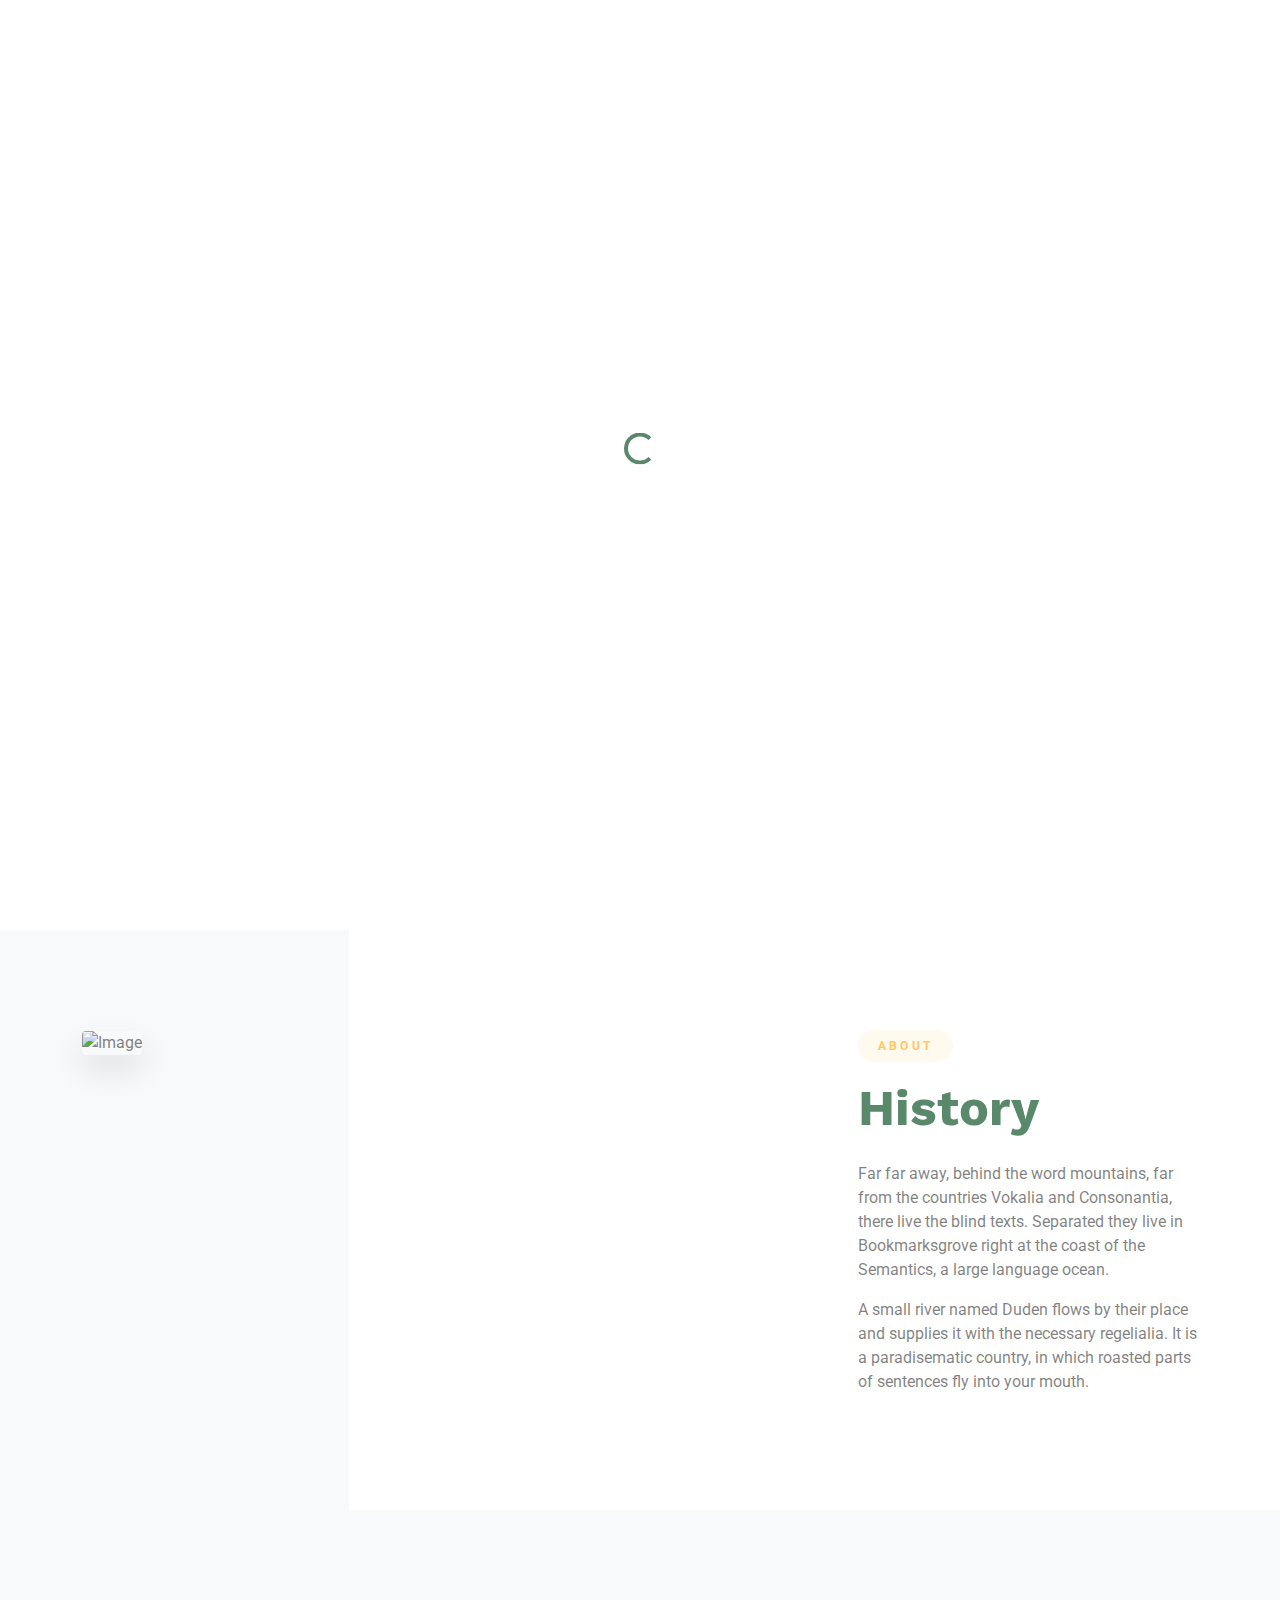
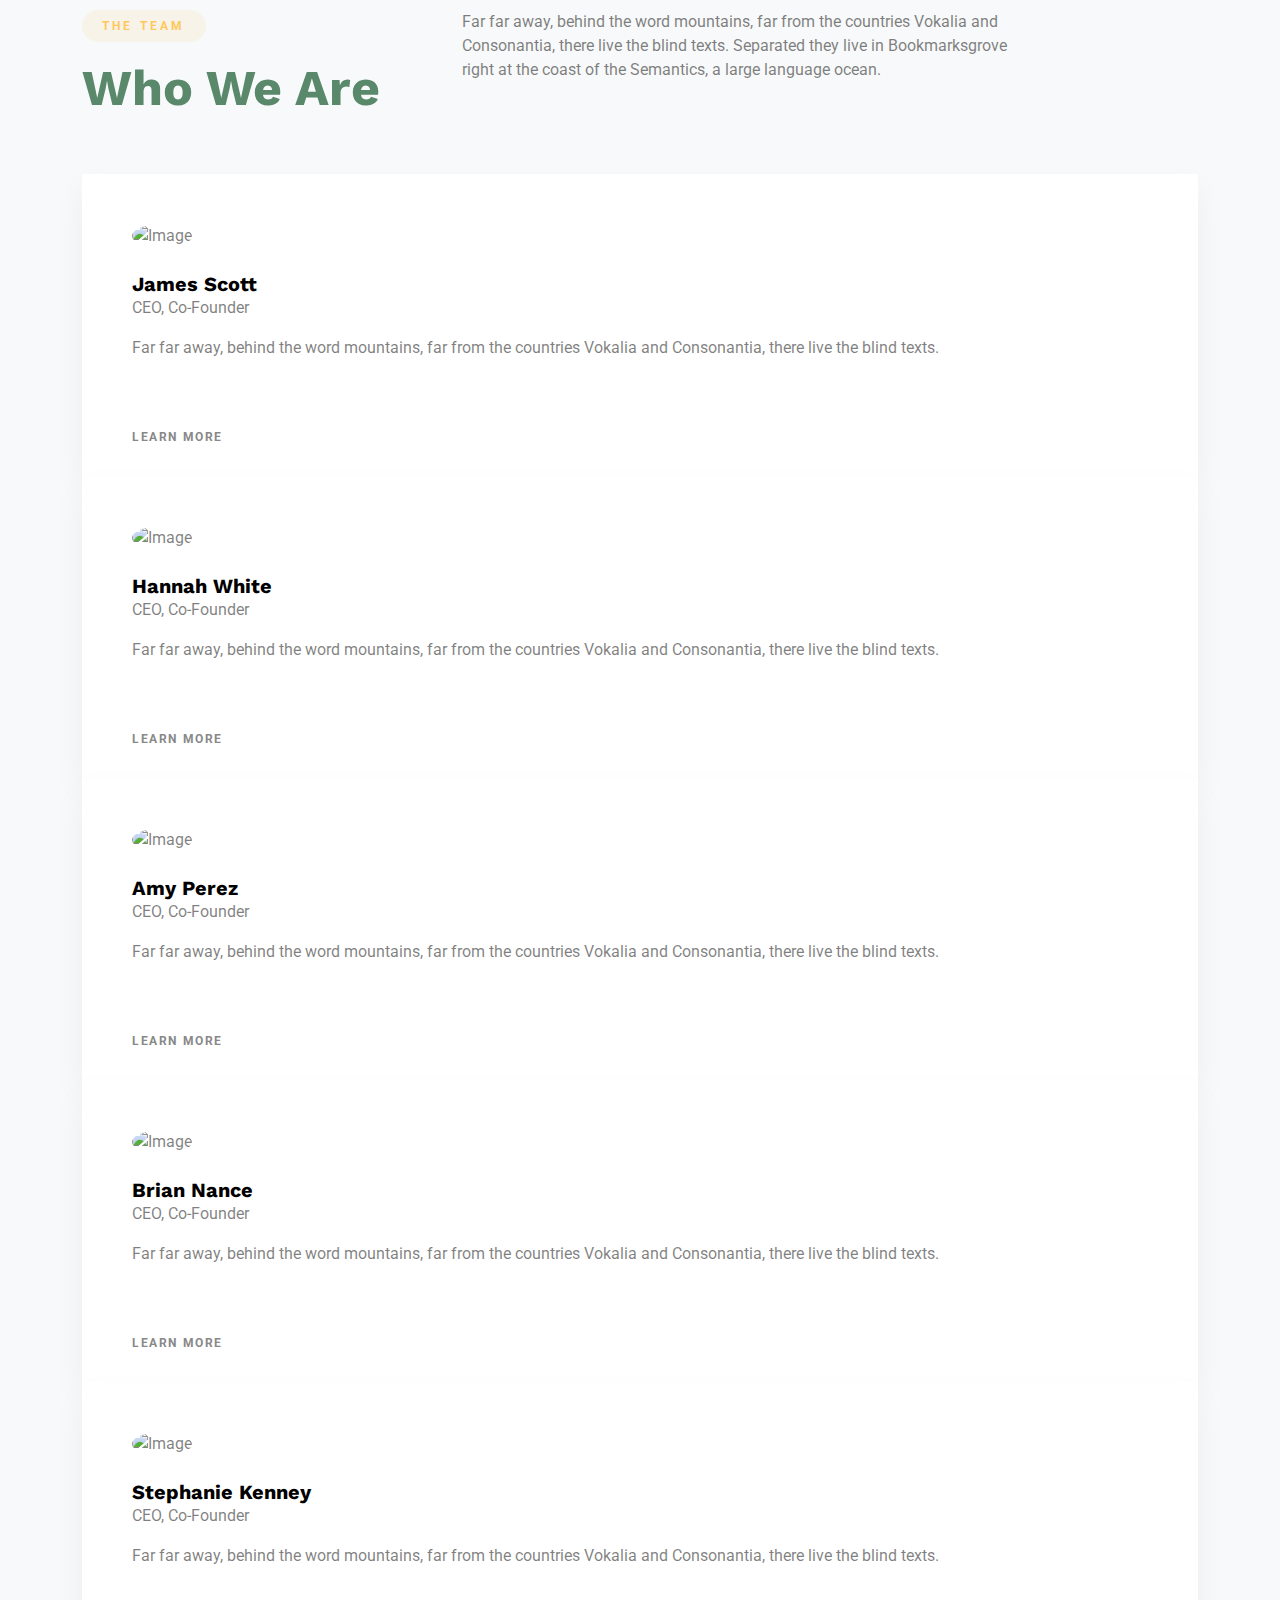
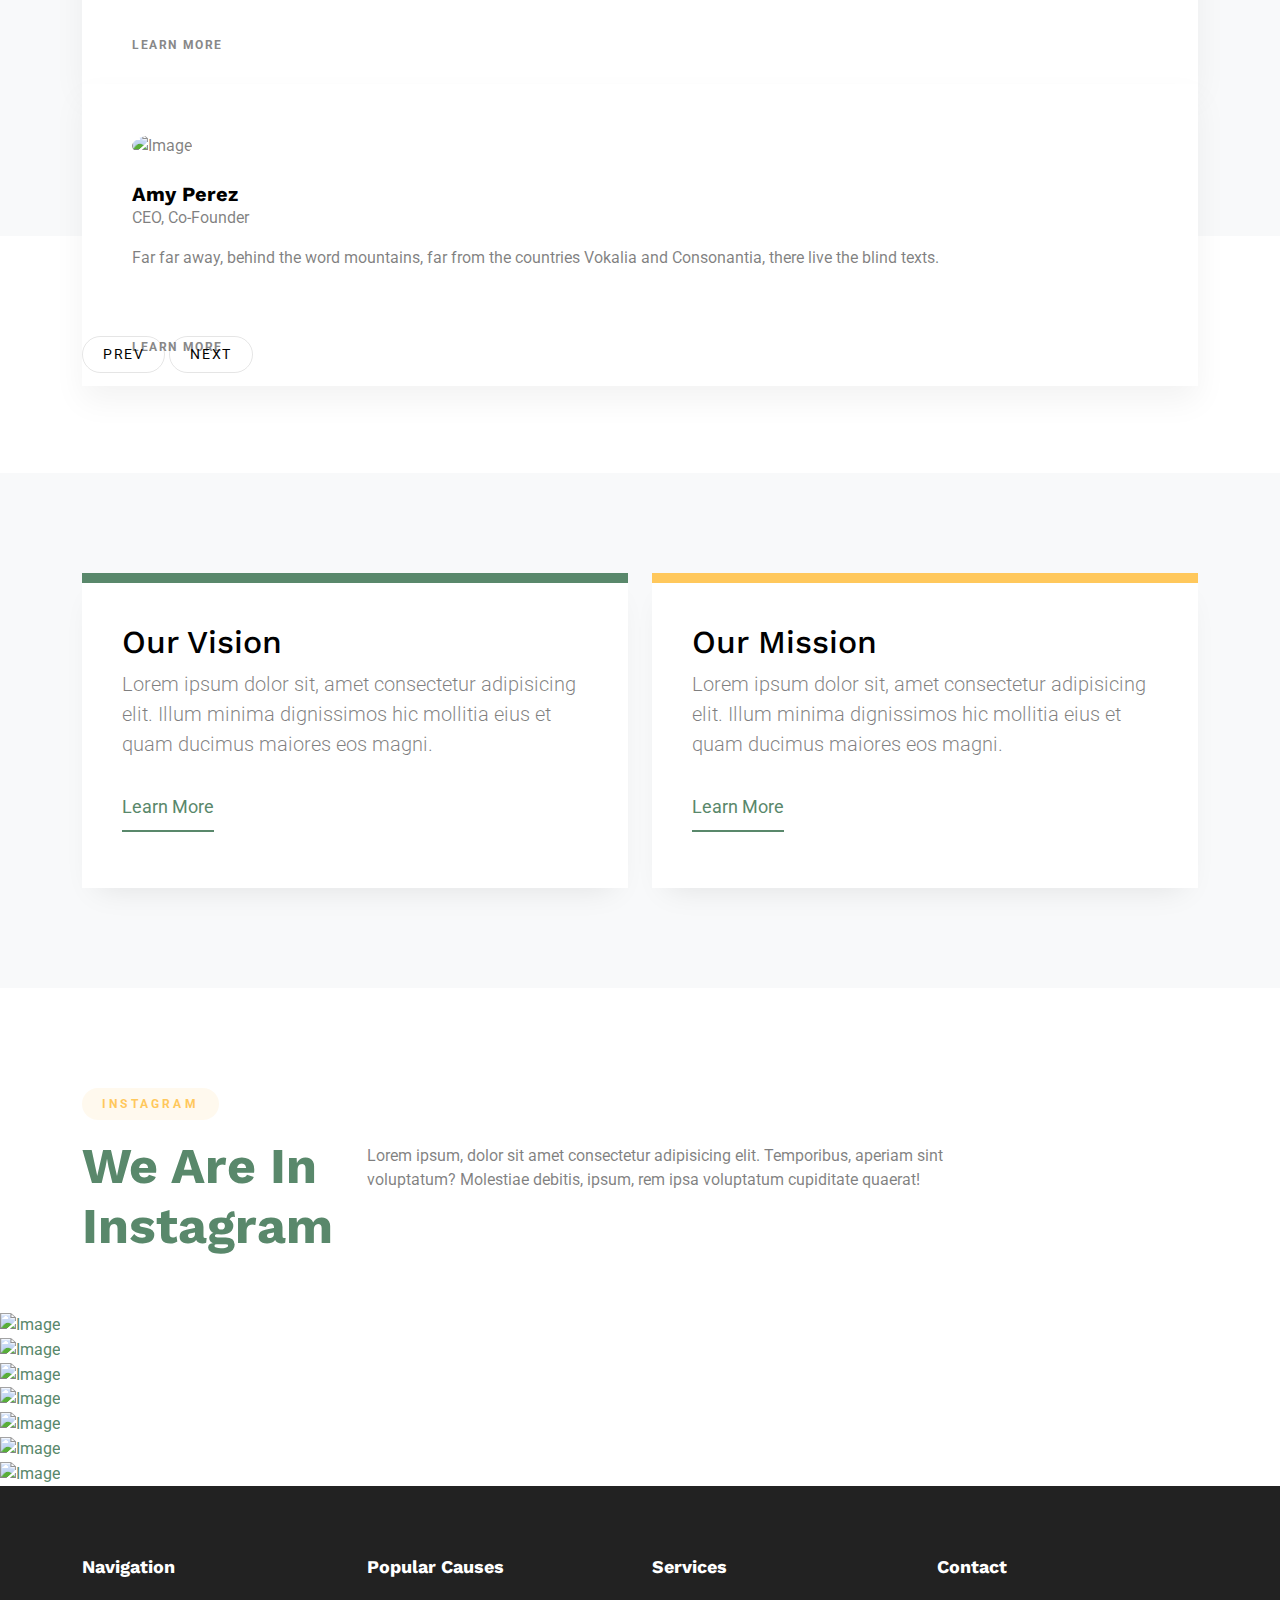
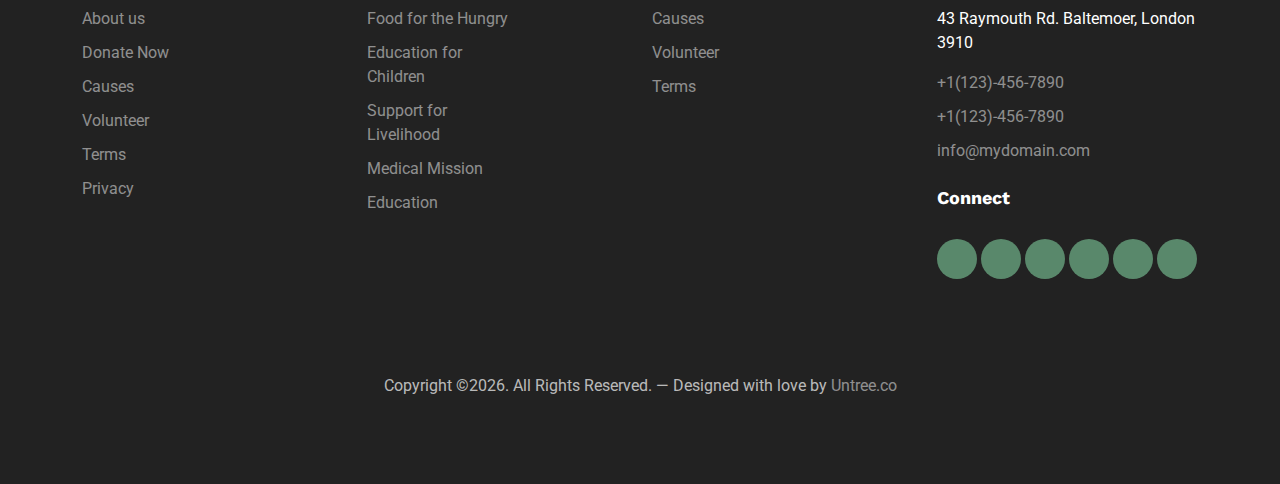
==== about.html @ fd879438 "updataed" ====
<!-- /*
* Template Name: Volunteer
* Template Author: Untree.co
* Tempalte URI: https://untree.co/
* License: https://creativecommons.org/licenses/by/3.0/
*/ -->
<!doctype html>
<html lang="en">
<head>
	<!-- Required meta tags -->
	<meta charset="utf-8">
	<meta name="viewport" content="width=device-width, initial-scale=1">
	<meta name="author" content="Untree.co">
	<link rel="shortcut icon" href="favicon.png">

	<meta name="description" content="" />
	<meta name="keywords" content="" />
	
	<link rel="preconnect" href="https://fonts.gstatic.com">
	<link href="https://fonts.googleapis.com/css2?family=Roboto&family=Work+Sans:wght@400;700&display=swap" rel="stylesheet">


	<link rel="stylesheet" href="fonts/icomoon/style.css">
	<link rel="stylesheet" href="fonts/flaticon/font/flaticon.css">

	<link rel="stylesheet" href="css/tiny-slider.css">
	<link rel="stylesheet" href="css/aos.css">
	<link rel="stylesheet" href="css/flatpickr.min.css">
	<link rel="stylesheet" href="css/glightbox.min.css">
	<link rel="stylesheet" href="css/style.css">

	<title>Volunteer Management</title>
</head>
<body>

	<div class="site-mobile-menu site-navbar-target">
		<div class="site-mobile-menu-header">
			<div class="site-mobile-menu-close">
				<span class="icofont-close js-menu-toggle"></span>
			</div>
		</div>
		<div class="site-mobile-menu-body"></div>
	</div>

	<nav class="site-nav">
		<div class="container">
			<div class="menu-bg-wrap">
				<div class="site-navigation">
					<div class="row g-0 align-items-center">
						<div class="col-2">
							<a href="index.html" class="logo m-0 float-start text-white">Volunteer</a>
						</div>
						<div class="col-8 text-center">
							<ul class="js-clone-nav d-none d-lg-inline-block text-start site-menu mx-auto">
								<li><a href="index.html">Home</a></li>
								<li class="active" ><a href="about.html">About</a></li>
								<li><a href="news.html">News</a></li>
								<li><a href="contact.html">Contact</a></li>
							</ul>
						</div>
						<div class="col-2 text-end">
							<a href="#" class="burger ms-auto float-end site-menu-toggle js-menu-toggle d-inline-block d-lg-none light">
								<span></span>
							</a>

							<a href="#" class="call-us d-flex align-items-center">
								<span class="icon-phone"></span>
								<span>123-489-9381</span>
							</a>
						</div>
					</div>

				</div>
			</div>
		</div>
	</nav>

	<div class="hero overlay" style="background-image: url('images/img_v_8-min.jpg')">
		<div class="container">
			<div class="row align-items-center justify-content-center">
				<div class="col-lg-6 text-center">
					<h1 class="heading text-white mb-2" data-aos="fade-up">About Us</h1>
					<p data-aos="fade-up" class=" mb-5 text-white lead text-white-50">Lorem ipsum dolor sit, amet consectetur adipisicing elit. Illum minima dignissimos hic mollitia eius et quam ducimus maiores eos magni.</p>
					<p data-aos="fade-up"  data-aos-delay="100">
						<a href="#" class="btn btn-primary me-4">Donate Now</a> 
					</p>		
					
				</div>

				
			</div>
		</div>
	</div>

	<div class="section sec-about">
		<div class="container">
			<div class="row g-5 justify-content-between">
				<div class="col-lg-6 has-bg" data-aos="fade-right">
					<img src="images/hero_2.jpg" alt="Image" class="img-fluid img-box-shadow rounded">
				</div>
				<div class="col-lg-4 align-self-center" data-aos="fade-left" data-aos-delay="100">
					<span class="subheading mb-3">About</span>
					<h2 class="heading mb-4">History</h2>
					<p>Far far away, behind the word mountains, far from the countries Vokalia and Consonantia, there live the blind texts. Separated they live in Bookmarksgrove right at the coast of the Semantics, a large language ocean.</p>
					<p>
					A small river named Duden flows by their place and supplies it with the necessary regelialia. It is a paradisematic country, in which roasted parts of sentences fly into your mouth.</p>
				</div>
			</div>
		</div>
	</div>

	
	<div class="section sec-features bg-light">
		<div class="container">
			<div class="row mb-5">
				<div class="col-lg-4" data-aos="fade-up">
					<span class="subheading mb-3">The Team</span>
					<h2 class="heading">Who We Are</h2>
				</div>
				<div class="col-lg-6 text-start" data-aos="fade-up" data-aos-delay="100">
					<p>Far far away, behind the word mountains, far from the countries Vokalia and Consonantia, there live the blind texts. Separated they live in Bookmarksgrove right at the coast of the Semantics, a large language ocean.</p>
				</div>
			</div>
		</div>

		<div class="container">

			<div class="features-slider-wrap" data-aos="fade-up" data-aos-delay="100">
				<div class="features-slider" id="features-slider">

					<div class="item">

						<div class="feature bg-color-1">
							<img src="images/person_1.jpg" alt="Image" class="img-fluid w-50 rounded-circle mb-4">

							<h3 class="mb-0">James Scott</h3>
							<span class="text-black-50 mb-3 d-block">CEO, Co-Founder</span>
							<p class="text-black-50">Far far away, behind the word mountains, far from the countries Vokalia and Consonantia, there live the blind texts.</p>

							<a href="#" class="more d-block">Learn More</a>
						</div>

					</div>

					<div class="item">

						<div class="feature bg-color-2">
							<img src="images/person_2.jpg" alt="Image" class="img-fluid w-50 rounded-circle mb-4">

							<h3 class="mb-0">Hannah White</h3>
							<span class="text-black-50 mb-3 d-block">CEO, Co-Founder</span>
							<p class="text-black-50">Far far away, behind the word mountains, far from the countries Vokalia and Consonantia, there live the blind texts.</p>

							<a href="#" class="more d-block">Learn More</a>
						</div>

					</div>

					<div class="item">

						<div class="feature bg-color-3">
							<img src="images/person_3.jpg" alt="Image" class="img-fluid w-50 rounded-circle mb-4">

							<h3 class="mb-0">Amy Perez</h3>
							<span class="text-black-50 mb-3 d-block">CEO, Co-Founder</span>
							<p class="text-black-50">Far far away, behind the word mountains, far from the countries Vokalia and Consonantia, there live the blind texts.</p>

							<a href="#" class="more d-block">Learn More</a>
						</div>

					</div>

					<div class="item">

						<div class="feature bg-color-4">
							<img src="images/person_4.jpg" alt="Image" class="img-fluid w-50 rounded-circle mb-4">

							<h3 class="mb-0">Brian Nance</h3>
							<span class="text-black-50 mb-3 d-block">CEO, Co-Founder</span>
							<p class="text-black-50">Far far away, behind the word mountains, far from the countries Vokalia and Consonantia, there live the blind texts.</p>

							<a href="#" class="more d-block">Learn More</a>
						</div>

					</div>

					<div class="item">

						<div class="feature bg-color-5">
							<img src="images/person_2.jpg" alt="Image" class="img-fluid w-50 rounded-circle mb-4">

							<h3 class="mb-0">Stephanie Kenney</h3>
							<span class="text-black-50 mb-3 d-block">CEO, Co-Founder</span>
							<p class="text-black-50">Far far away, behind the word mountains, far from the countries Vokalia and Consonantia, there live the blind texts.</p>

							<a href="#" class="more d-block">Learn More</a>
						</div>

					</div>

					<div class="item">

						<div class="feature bg-color-6">
							<img src="images/person_3.jpg" alt="Image" class="img-fluid w-50 rounded-circle mb-4">

							<h3 class="mb-0">Amy Perez</h3>
							<span class="text-black-50 mb-3 d-block">CEO, Co-Founder</span>
							<p class="text-black-50">Far far away, behind the word mountains, far from the countries Vokalia and Consonantia, there live the blind texts.</p>

							<a href="#" class="more d-block">Learn More</a>
						</div>

					</div>

				</div>
			</div>
		</div>

	</div>

	<div class="section ">
		<div class="container">
			<div class="row">
				<div class="col-lg-7" data-aos="fade-up" data-aos-delay="100">
					<div id="features-slider-nav">
						<button class="btn btn-primary" class="prev" data-controls="prev">Prev</button>
						<button class="btn btn-primary" class="next" data-controls="next">Next</button>
					</div>
				</div>
			</div>
		</div>
	</div>

	<div class="section bg-light">
		<div class="container">
			<div class="row">
				<div class="col-lg-6" data-aos="fade-up">
					<div class="vision">
						<h2>Our Vision</h2>
						<p class="mb-4 lead">Lorem ipsum dolor sit, amet consectetur adipisicing elit. Illum minima dignissimos hic mollitia eius et quam ducimus maiores eos magni.</p>
						<p><a href="#" class="link-underline">Learn More</a></p>
					</div>
				</div>
				<div class="col-lg-6" data-aos="fade-up" data-aos-delay="100">
					<div class="mission">
						<h2>Our Mission</h2>
						<p class="mb-4 lead">Lorem ipsum dolor sit, amet consectetur adipisicing elit. Illum minima dignissimos hic mollitia eius et quam ducimus maiores eos magni.</p>
						<p><a href="#" class="link-underline">Learn More</a></p>
					</div>
				</div>
			</div>		
		</div>		
	</div>


	<div class="section sec-instagram pb-0">
		<div class="container mb-5">
			<div class="row align-items-center">
				<div class="col-lg-3" data-aos="fade-up">
					<span class="subheading mb-3">Instagram</span>
					<h2 class="heading">We Are In Instagram</h2>
				</div>
				<div class="col-lg-7" data-aos="fade-up" data-aos-delay="100">
					<p>
					Lorem ipsum, dolor sit amet consectetur adipisicing elit. Temporibus, aperiam sint voluptatum? Molestiae debitis, ipsum, rem ipsa voluptatum cupiditate quaerat!</p>
				</div>
			</div>
		</div>

		<div class="instagram-slider-wrap" data-aos="fade-up" data-aos-delay="200">
			<div class="instagram-slider" id="instagram-slider">

				<div class="item">
					<a class="instagram-item">
						<span class="icon-instagram"></span>
						<img src="images/img_v_8-min.jpg" alt="Image" class="img-fluid">		
					</a>
				</div>

				<div class="item">
					<a class="instagram-item">
						<span class="icon-instagram"></span>
						<img src="images/img_v_2-min.jpg" alt="Image" class="img-fluid">		
					</a>
				</div>

				<div class="item">
					<a class="instagram-item">
						<span class="icon-instagram"></span>
						<img src="images/img_v_3-min.jpg" alt="Image" class="img-fluid">		
					</a>
				</div>

				<div class="item">
					<a class="instagram-item">
						<span class="icon-instagram"></span>
						<img src="images/img_v_4-min.jpg" alt="Image" class="img-fluid">		
					</a>
				</div>

				<div class="item">
					<a class="instagram-item">
						<span class="icon-instagram"></span>
						<img src="images/img_v_5-min.jpg" alt="Image" class="img-fluid">		
					</a>
				</div>

				<div class="item">
					<a class="instagram-item">
						<span class="icon-instagram"></span>
						<img src="images/img_v_6-min.jpg" alt="Image" class="img-fluid">		
					</a>
				</div>

				<div class="item">
					<a class="instagram-item">
						<span class="icon-instagram"></span>
						<img src="images/img_v_7-min.jpg" alt="Image" class="img-fluid">		
					</a>
				</div>


			</div>
		</div>

	</div>

	<div class="site-footer">
		<div class="container">

			<div class="row">
				<div class="col-6 col-sm-6 col-md-6 col-lg-3">
					<div class="widget">
						<h3>Navigation</h3>
						<ul class="list-unstyled float-left links">
							<li><a href="#">About us</a></li>
							<li><a href="#">Donate Now</a></li>
							<li><a href="#">Causes</a></li>
							<li><a href="#">Volunteer</a></li>
							<li><a href="#">Terms</a></li>
							<li><a href="#">Privacy</a></li>
						</ul>
					</div> <!-- /.widget -->
				</div> <!-- /.col-lg-3 -->

				<div class="col-6 col-sm-6 col-md-6 col-lg-3">
					<div class="widget">
						<h3>Popular Causes</h3>
						<ul class="list-unstyled float-left links">
							<li><a href="#">Food for the Hungry</a></li>
							<li><a href="#">Education for Children</a></li>
							<li><a href="#">Support for Livelihood</a></li>
							<li><a href="#">Medical Mission</a></li>
							<li><a href="#">Education</a></li>
						</ul>
					</div> <!-- /.widget -->
				</div> <!-- /.col-lg-3 -->

				<div class="col-6 col-sm-6 col-md-6 col-lg-3">
					<div class="widget">
						<h3>Services</h3>
						<ul class="list-unstyled float-left links">
							<li><a href="#">Causes</a></li>
							<li><a href="#">Volunteer</a></li>
							<li><a href="#">Terms</a></li>
						</ul>
					</div> <!-- /.widget -->
				</div> <!-- /.col-lg-3 -->


				<div class="col-6 col-sm-6 col-md-6 col-lg-3">
					<div class="widget">
						<h3>Contact</h3>
						<address>43 Raymouth Rd. Baltemoer, London 3910</address>
						<ul class="list-unstyled links mb-4">
							<li><a href="tel://11234567890">+1(123)-456-7890</a></li>
							<li><a href="tel://11234567890">+1(123)-456-7890</a></li>
							<li><a href="mailto:info@mydomain.com">info@mydomain.com</a></li>
						</ul>

						<h3>Connect</h3>
						<ul class="list-unstyled social">
							<li><a href="#"><span class="icon-instagram"></span></a></li>
							<li><a href="#"><span class="icon-twitter"></span></a></li>
							<li><a href="#"><span class="icon-facebook"></span></a></li>
							<li><a href="#"><span class="icon-linkedin"></span></a></li>
							<li><a href="#"><span class="icon-pinterest"></span></a></li>
							<li><a href="#"><span class="icon-dribbble"></span></a></li>
						</ul>

					</div> <!-- /.widget -->
				</div> <!-- /.col-lg-3 -->

			</div> <!-- /.row -->


			<div class="row mt-5">
				<div class="col-12 text-center">
					<p class="copyright">Copyright &copy;<script>document.write(new Date().getFullYear());</script>. All Rights Reserved. &mdash; Designed with love by <a href="https://untree.co">Untree.co</a> <!-- License information: https://untree.co/license/ -->
					</p>
				</div>
			</div>
		</div> <!-- /.container -->
	</div> <!-- /.site-footer -->


	<!-- Preloader -->
	<div id="overlayer"></div>
	<div class="loader">
		<div class="spinner-border text-primary" role="status">
			<span class="visually-hidden">Loading...</span>
		</div>
	</div>

	<script src="js/bootstrap.bundle.min.js"></script>
	<script src="js/tiny-slider.js"></script>

	<script src="js/flatpickr.min.js"></script>
	<script src="js/glightbox.min.js"></script>


	<script src="js/aos.js"></script>
	<script src="js/navbar.js"></script>
	<script src="js/counter.js"></script>
	<script src="js/custom.js"></script>
</body>
</html>
---- css/style.css ----
/*
* Template Name: Volunteer
* Template Author: Untree.co
* Template License: https://creativecommons.org/licenses/by/3.0/
* Author URI: https://untree.co/

* Twitter: https://twitter.com/Untree_co
* Facebook: https://web.facebook.com/Untree.co/
*/
/*!
 * Bootstrap v5.0.0-beta1 (https://getbootstrap.com/)
 * Copyright 2011-2020 The Bootstrap Authors
 * Copyright 2011-2020 Twitter, Inc.
 * Licensed under MIT (https://github.com/twbs/bootstrap/blob/main/LICENSE)
 */
:root {
  --bs-blue: #0d6efd;
  --bs-indigo: #6610f2;
  --bs-purple: #6f42c1;
  --bs-pink: #d63384;
  --bs-red: #dc3545;
  --bs-orange: #fd7e14;
  --bs-yellow: #ffc107;
  --bs-green: #198754;
  --bs-teal: #20c997;
  --bs-cyan: #0dcaf0;
  --bs-white: #fff;
  --bs-gray: #6c757d;
  --bs-gray-dark: #343a40;
  --bs-primary: #59886b;
  --bs-secondary: #ffc85c;
  --bs-success: #198754;
  --bs-info: #0dcaf0;
  --bs-warning: #ffc107;
  --bs-danger: #dc3545;
  --bs-light: #f8f9fa;
  --bs-dark: #212529;
  --bs-font-sans-serif: "Roboto", sans-serif;
  --bs-font-monospace: SFMono-Regular, Menlo, Monaco, Consolas, "Liberation Mono", "Courier New", monospace;
  --bs-gradient: linear-gradient(180deg, rgba(255, 255, 255, 0.15), rgba(255, 255, 255, 0)); }

*,
*::before,
*::after {
  -webkit-box-sizing: border-box;
  box-sizing: border-box; }

@media (prefers-reduced-motion: no-preference) {
  :root {
    scroll-behavior: smooth; } }

body {
  margin: 0;
  font-family: var(--bs-font-sans-serif);
  font-size: 1rem;
  font-weight: 400;
  line-height: 1.5;
  color: #212529;
  background-color: #fff;
  -webkit-text-size-adjust: 100%;
  -webkit-tap-highlight-color: rgba(0, 0, 0, 0); }

[tabindex="-1"]:focus:not(:focus-visible) {
  outline: 0 !important; }

hr {
  margin: 1rem 0;
  color: inherit;
  background-color: currentColor;
  border: 0;
  opacity: 0.25; }

hr:not([size]) {
  height: 1px; }

h1, .h1, h2, .h2, h3, .h3, h4, .h4, h5, .h5, h6, .h6 {
  margin-top: 0;
  margin-bottom: 0.5rem;
  font-weight: 500;
  line-height: 1.2; }

h1, .h1 {
  font-size: calc(1.375rem + 1.5vw); }
  @media (min-width: 1200px) {
    h1, .h1 {
      font-size: 2.5rem; } }

h2, .h2 {
  font-size: calc(1.325rem + 0.9vw); }
  @media (min-width: 1200px) {
    h2, .h2 {
      font-size: 2rem; } }

h3, .h3 {
  font-size: calc(1.3rem + 0.6vw); }
  @media (min-width: 1200px) {
    h3, .h3 {
      font-size: 1.75rem; } }

h4, .h4 {
  font-size: calc(1.275rem + 0.3vw); }
  @media (min-width: 1200px) {
    h4, .h4 {
      font-size: 1.5rem; } }

h5, .h5 {
  font-size: 1.25rem; }

h6, .h6 {
  font-size: 1rem; }

p {
  margin-top: 0;
  margin-bottom: 1rem; }

abbr[title],
abbr[data-bs-original-title] {
  text-decoration: underline;
  -webkit-text-decoration: underline dotted;
  text-decoration: underline dotted;
  cursor: help;
  text-decoration-skip-ink: none; }

address {
  margin-bottom: 1rem;
  font-style: normal;
  line-height: inherit; }

ol,
ul {
  padding-left: 2rem; }

ol,
ul,
dl {
  margin-top: 0;
  margin-bottom: 1rem; }

ol ol,
ul ul,
ol ul,
ul ol {
  margin-bottom: 0; }

dt {
  font-weight: 700; }

dd {
  margin-bottom: .5rem;
  margin-left: 0; }

blockquote {
  margin: 0 0 1rem; }

b,
strong {
  font-weight: bolder; }

small, .small {
  font-size: 0.875em; }

mark, .mark {
  padding: 0.2em;
  background-color: #fcf8e3; }

sub,
sup {
  position: relative;
  font-size: 0.75em;
  line-height: 0;
  vertical-align: baseline; }

sub {
  bottom: -.25em; }

sup {
  top: -.5em; }

a {
  color: #59886b;
  text-decoration: underline; }
  a:hover {
    color: #476d56; }

a:not([href]):not([class]), a:not([href]):not([class]):hover {
  color: inherit;
  text-decoration: none; }

pre,
code,
kbd,
samp {
  font-family: var(--bs-font-monospace);
  font-size: 1em;
  direction: ltr /* rtl:ignore */;
  unicode-bidi: bidi-override; }

pre {
  display: block;
  margin-top: 0;
  margin-bottom: 1rem;
  overflow: auto;
  font-size: 0.875em; }
  pre code {
    font-size: inherit;
    color: inherit;
    word-break: normal; }

code {
  font-size: 0.875em;
  color: #d63384;
  word-wrap: break-word; }
  a > code {
    color: inherit; }

kbd {
  padding: 0.2rem 0.4rem;
  font-size: 0.875em;
  color: #fff;
  background-color: #212529;
  border-radius: 0.2rem; }
  kbd kbd {
    padding: 0;
    font-size: 1em;
    font-weight: 700; }

figure {
  margin: 0 0 1rem; }

img,
svg {
  vertical-align: middle; }

table {
  caption-side: bottom;
  border-collapse: collapse; }

caption {
  padding-top: 0.5rem;
  padding-bottom: 0.5rem;
  color: #6c757d;
  text-align: left; }

th {
  text-align: inherit;
  text-align: -webkit-match-parent; }

thead,
tbody,
tfoot,
tr,
td,
th {
  border-color: inherit;
  border-style: solid;
  border-width: 0; }

label {
  display: inline-block; }

button {
  border-radius: 0; }

button:focus {
  outline: dotted 1px;
  outline: -webkit-focus-ring-color auto 5px; }

input,
button,
select,
optgroup,
textarea {
  margin: 0;
  font-family: inherit;
  font-size: inherit;
  line-height: inherit; }

button,
select {
  text-transform: none; }

[role="button"] {
  cursor: pointer; }

select {
  word-wrap: normal; }

[list]::-webkit-calendar-picker-indicator {
  display: none; }

button,
[type="button"],
[type="reset"],
[type="submit"] {
  -webkit-appearance: button; }
  button:not(:disabled),
  [type="button"]:not(:disabled),
  [type="reset"]:not(:disabled),
  [type="submit"]:not(:disabled) {
    cursor: pointer; }

::-moz-focus-inner {
  padding: 0;
  border-style: none; }

textarea {
  resize: vertical; }

fieldset {
  min-width: 0;
  padding: 0;
  margin: 0;
  border: 0; }

legend {
  float: left;
  width: 100%;
  padding: 0;
  margin-bottom: 0.5rem;
  font-size: calc(1.275rem + 0.3vw);
  line-height: inherit; }
  @media (min-width: 1200px) {
    legend {
      font-size: 1.5rem; } }
  legend + * {
    clear: left; }

::-webkit-datetime-edit-fields-wrapper,
::-webkit-datetime-edit-text,
::-webkit-datetime-edit-minute,
::-webkit-datetime-edit-hour-field,
::-webkit-datetime-edit-day-field,
::-webkit-datetime-edit-month-field,
::-webkit-datetime-edit-year-field {
  padding: 0; }

::-webkit-inner-spin-button {
  height: auto; }

[type="search"] {
  outline-offset: -2px;
  -webkit-appearance: textfield; }

/* rtl:raw:
[type="tel"],
[type="url"],
[type="email"],
[type="number"] {
  direction: ltr;
}
*/
::-webkit-search-decoration {
  -webkit-appearance: none; }

::-webkit-color-swatch-wrapper {
  padding: 0; }

::file-selector-button {
  font: inherit; }

::-webkit-file-upload-button {
  font: inherit;
  -webkit-appearance: button; }

output {
  display: inline-block; }

iframe {
  border: 0; }

summary {
  display: list-item;
  cursor: pointer; }

progress {
  vertical-align: baseline; }

[hidden] {
  display: none !important; }

.lead {
  font-size: 1.25rem;
  font-weight: 300; }

.display-1 {
  font-size: calc(1.625rem + 4.5vw);
  font-weight: 300;
  line-height: 1.2; }
  @media (min-width: 1200px) {
    .display-1 {
      font-size: 5rem; } }

.display-2 {
  font-size: calc(1.575rem + 3.9vw);
  font-weight: 300;
  line-height: 1.2; }
  @media (min-width: 1200px) {
    .display-2 {
      font-size: 4.5rem; } }

.display-3 {
  font-size: calc(1.525rem + 3.3vw);
  font-weight: 300;
  line-height: 1.2; }
  @media (min-width: 1200px) {
    .display-3 {
      font-size: 4rem; } }

.display-4 {
  font-size: calc(1.475rem + 2.7vw);
  font-weight: 300;
  line-height: 1.2; }
  @media (min-width: 1200px) {
    .display-4 {
      font-size: 3.5rem; } }

.display-5 {
  font-size: calc(1.425rem + 2.1vw);
  font-weight: 300;
  line-height: 1.2; }
  @media (min-width: 1200px) {
    .display-5 {
      font-size: 3rem; } }

.display-6 {
  font-size: calc(1.375rem + 1.5vw);
  font-weight: 300;
  line-height: 1.2; }
  @media (min-width: 1200px) {
    .display-6 {
      font-size: 2.5rem; } }

.list-unstyled {
  padding-left: 0;
  list-style: none; }

.list-inline {
  padding-left: 0;
  list-style: none; }

.list-inline-item {
  display: inline-block; }
  .list-inline-item:not(:last-child) {
    margin-right: 0.5rem; }

.initialism {
  font-size: 0.875em;
  text-transform: uppercase; }

.blockquote {
  margin-bottom: 1rem;
  font-size: 1.25rem; }
  .blockquote > :last-child {
    margin-bottom: 0; }

.blockquote-footer {
  margin-top: -1rem;
  margin-bottom: 1rem;
  font-size: 0.875em;
  color: #6c757d; }
  .blockquote-footer::before {
    content: "\2014\00A0"; }

.img-fluid {
  max-width: 100%;
  height: auto; }

.img-thumbnail {
  padding: 0.25rem;
  background-color: #fff;
  border: 1px solid #dee2e6;
  border-radius: 0.25rem;
  max-width: 100%;
  height: auto; }

.figure {
  display: inline-block; }

.figure-img {
  margin-bottom: 0.5rem;
  line-height: 1; }

.figure-caption {
  font-size: 0.875em;
  color: #6c757d; }

.container,
.container-fluid,
.container-sm,
.container-md,
.container-lg,
.container-xl,
.container-xxl {
  width: 100%;
  padding-right: var(--bs-gutter-x, 0.75rem);
  padding-left: var(--bs-gutter-x, 0.75rem);
  margin-right: auto;
  margin-left: auto; }

@media (min-width: 576px) {
  .container, .container-sm {
    max-width: 540px; } }

@media (min-width: 768px) {
  .container, .container-sm, .container-md {
    max-width: 720px; } }

@media (min-width: 992px) {
  .container, .container-sm, .container-md, .container-lg {
    max-width: 960px; } }

@media (min-width: 1200px) {
  .container, .container-sm, .container-md, .container-lg, .container-xl {
    max-width: 1140px; } }

@media (min-width: 1400px) {
  .container, .container-sm, .container-md, .container-lg, .container-xl, .container-xxl {
    max-width: 1320px; } }

.row {
  --bs-gutter-x: 1.5rem;
  --bs-gutter-y: 0;
  display: -webkit-box;
  display: -ms-flexbox;
  display: flex;
  -ms-flex-wrap: wrap;
  flex-wrap: wrap;
  margin-top: calc(var(--bs-gutter-y) * -1);
  margin-right: calc(var(--bs-gutter-x) / -2);
  margin-left: calc(var(--bs-gutter-x) / -2); }
  .row > * {
    -ms-flex-negative: 0;
    flex-shrink: 0;
    width: 100%;
    max-width: 100%;
    padding-right: calc(var(--bs-gutter-x) / 2);
    padding-left: calc(var(--bs-gutter-x) / 2);
    margin-top: var(--bs-gutter-y); }

.col {
  -webkit-box-flex: 1;
  -ms-flex: 1 0 0%;
  flex: 1 0 0%; }

.row-cols-auto > * {
  -webkit-box-flex: 0;
  -ms-flex: 0 0 auto;
  flex: 0 0 auto;
  width: auto; }

.row-cols-1 > * {
  -webkit-box-flex: 0;
  -ms-flex: 0 0 auto;
  flex: 0 0 auto;
  width: 100%; }

.row-cols-2 > * {
  -webkit-box-flex: 0;
  -ms-flex: 0 0 auto;
  flex: 0 0 auto;
  width: 50%; }

.row-cols-3 > * {
  -webkit-box-flex: 0;
  -ms-flex: 0 0 auto;
  flex: 0 0 auto;
  width: 33.33333%; }

.row-cols-4 > * {
  -webkit-box-flex: 0;
  -ms-flex: 0 0 auto;
  flex: 0 0 auto;
  width: 25%; }

.row-cols-5 > * {
  -webkit-box-flex: 0;
  -ms-flex: 0 0 auto;
  flex: 0 0 auto;
  width: 20%; }

.row-cols-6 > * {
  -webkit-box-flex: 0;
  -ms-flex: 0 0 auto;
  flex: 0 0 auto;
  width: 16.66667%; }

.col-auto {
  -webkit-box-flex: 0;
  -ms-flex: 0 0 auto;
  flex: 0 0 auto;
  width: auto; }

.col-1 {
  -webkit-box-flex: 0;
  -ms-flex: 0 0 auto;
  flex: 0 0 auto;
  width: 8.33333%; }

.col-2 {
  -webkit-box-flex: 0;
  -ms-flex: 0 0 auto;
  flex: 0 0 auto;
  width: 16.66667%; }

.col-3 {
  -webkit-box-flex: 0;
  -ms-flex: 0 0 auto;
  flex: 0 0 auto;
  width: 25%; }

.col-4 {
  -webkit-box-flex: 0;
  -ms-flex: 0 0 auto;
  flex: 0 0 auto;
  width: 33.33333%; }

.col-5 {
  -webkit-box-flex: 0;
  -ms-flex: 0 0 auto;
  flex: 0 0 auto;
  width: 41.66667%; }

.col-6 {
  -webkit-box-flex: 0;
  -ms-flex: 0 0 auto;
  flex: 0 0 auto;
  width: 50%; }

.col-7 {
  -webkit-box-flex: 0;
  -ms-flex: 0 0 auto;
  flex: 0 0 auto;
  width: 58.33333%; }

.col-8 {
  -webkit-box-flex: 0;
  -ms-flex: 0 0 auto;
  flex: 0 0 auto;
  width: 66.66667%; }

.col-9 {
  -webkit-box-flex: 0;
  -ms-flex: 0 0 auto;
  flex: 0 0 auto;
  width: 75%; }

.col-10 {
  -webkit-box-flex: 0;
  -ms-flex: 0 0 auto;
  flex: 0 0 auto;
  width: 83.33333%; }

.col-11 {
  -webkit-box-flex: 0;
  -ms-flex: 0 0 auto;
  flex: 0 0 auto;
  width: 91.66667%; }

.col-12 {
  -webkit-box-flex: 0;
  -ms-flex: 0 0 auto;
  flex: 0 0 auto;
  width: 100%; }

.offset-1 {
  margin-left: 8.33333%; }

.offset-2 {
  margin-left: 16.66667%; }

.offset-3 {
  margin-left: 25%; }

.offset-4 {
  margin-left: 33.33333%; }

.offset-5 {
  margin-left: 41.66667%; }

.offset-6 {
  margin-left: 50%; }

.offset-7 {
  margin-left: 58.33333%; }

.offset-8 {
  margin-left: 66.66667%; }

.offset-9 {
  margin-left: 75%; }

.offset-10 {
  margin-left: 83.33333%; }

.offset-11 {
  margin-left: 91.66667%; }

.g-0,
.gx-0 {
  --bs-gutter-x: 0; }

.g-0,
.gy-0 {
  --bs-gutter-y: 0; }

.g-1,
.gx-1 {
  --bs-gutter-x: 0.25rem; }

.g-1,
.gy-1 {
  --bs-gutter-y: 0.25rem; }

.g-2,
.gx-2 {
  --bs-gutter-x: 0.5rem; }

.g-2,
.gy-2 {
  --bs-gutter-y: 0.5rem; }

.g-3,
.gx-3 {
  --bs-gutter-x: 1rem; }

.g-3,
.gy-3 {
  --bs-gutter-y: 1rem; }

.g-4,
.gx-4 {
  --bs-gutter-x: 1.5rem; }

.g-4,
.gy-4 {
  --bs-gutter-y: 1.5rem; }

.g-5,
.gx-5 {
  --bs-gutter-x: 3rem; }

.g-5,
.gy-5 {
  --bs-gutter-y: 3rem; }

@media (min-width: 576px) {
  .col-sm {
    -webkit-box-flex: 1;
    -ms-flex: 1 0 0%;
    flex: 1 0 0%; }
  .row-cols-sm-auto > * {
    -webkit-box-flex: 0;
    -ms-flex: 0 0 auto;
    flex: 0 0 auto;
    width: auto; }
  .row-cols-sm-1 > * {
    -webkit-box-flex: 0;
    -ms-flex: 0 0 auto;
    flex: 0 0 auto;
    width: 100%; }
  .row-cols-sm-2 > * {
    -webkit-box-flex: 0;
    -ms-flex: 0 0 auto;
    flex: 0 0 auto;
    width: 50%; }
  .row-cols-sm-3 > * {
    -webkit-box-flex: 0;
    -ms-flex: 0 0 auto;
    flex: 0 0 auto;
    width: 33.33333%; }
  .row-cols-sm-4 > * {
    -webkit-box-flex: 0;
    -ms-flex: 0 0 auto;
    flex: 0 0 auto;
    width: 25%; }
  .row-cols-sm-5 > * {
    -webkit-box-flex: 0;
    -ms-flex: 0 0 auto;
    flex: 0 0 auto;
    width: 20%; }
  .row-cols-sm-6 > * {
    -webkit-box-flex: 0;
    -ms-flex: 0 0 auto;
    flex: 0 0 auto;
    width: 16.66667%; }
  .col-sm-auto {
    -webkit-box-flex: 0;
    -ms-flex: 0 0 auto;
    flex: 0 0 auto;
    width: auto; }
  .col-sm-1 {
    -webkit-box-flex: 0;
    -ms-flex: 0 0 auto;
    flex: 0 0 auto;
    width: 8.33333%; }
  .col-sm-2 {
    -webkit-box-flex: 0;
    -ms-flex: 0 0 auto;
    flex: 0 0 auto;
    width: 16.66667%; }
  .col-sm-3 {
    -webkit-box-flex: 0;
    -ms-flex: 0 0 auto;
    flex: 0 0 auto;
    width: 25%; }
  .col-sm-4 {
    -webkit-box-flex: 0;
    -ms-flex: 0 0 auto;
    flex: 0 0 auto;
    width: 33.33333%; }
  .col-sm-5 {
    -webkit-box-flex: 0;
    -ms-flex: 0 0 auto;
    flex: 0 0 auto;
    width: 41.66667%; }
  .col-sm-6 {
    -webkit-box-flex: 0;
    -ms-flex: 0 0 auto;
    flex: 0 0 auto;
    width: 50%; }
  .col-sm-7 {
    -webkit-box-flex: 0;
    -ms-flex: 0 0 auto;
    flex: 0 0 auto;
    width: 58.33333%; }
  .col-sm-8 {
    -webkit-box-flex: 0;
    -ms-flex: 0 0 auto;
    flex: 0 0 auto;
    width: 66.66667%; }
  .col-sm-9 {
    -webkit-box-flex: 0;
    -ms-flex: 0 0 auto;
    flex: 0 0 auto;
    width: 75%; }
  .col-sm-10 {
    -webkit-box-flex: 0;
    -ms-flex: 0 0 auto;
    flex: 0 0 auto;
    width: 83.33333%; }
  .col-sm-11 {
    -webkit-box-flex: 0;
    -ms-flex: 0 0 auto;
    flex: 0 0 auto;
    width: 91.66667%; }
  .col-sm-12 {
    -webkit-box-flex: 0;
    -ms-flex: 0 0 auto;
    flex: 0 0 auto;
    width: 100%; }
  .offset-sm-0 {
    margin-left: 0; }
  .offset-sm-1 {
    margin-left: 8.33333%; }
  .offset-sm-2 {
    margin-left: 16.66667%; }
  .offset-sm-3 {
    margin-left: 25%; }
  .offset-sm-4 {
    margin-left: 33.33333%; }
  .offset-sm-5 {
    margin-left: 41.66667%; }
  .offset-sm-6 {
    margin-left: 50%; }
  .offset-sm-7 {
    margin-left: 58.33333%; }
  .offset-sm-8 {
    margin-left: 66.66667%; }
  .offset-sm-9 {
    margin-left: 75%; }
  .offset-sm-10 {
    margin-left: 83.33333%; }
  .offset-sm-11 {
    margin-left: 91.66667%; }
  .g-sm-0,
  .gx-sm-0 {
    --bs-gutter-x: 0; }
  .g-sm-0,
  .gy-sm-0 {
    --bs-gutter-y: 0; }
  .g-sm-1,
  .gx-sm-1 {
    --bs-gutter-x: 0.25rem; }
  .g-sm-1,
  .gy-sm-1 {
    --bs-gutter-y: 0.25rem; }
  .g-sm-2,
  .gx-sm-2 {
    --bs-gutter-x: 0.5rem; }
  .g-sm-2,
  .gy-sm-2 {
    --bs-gutter-y: 0.5rem; }
  .g-sm-3,
  .gx-sm-3 {
    --bs-gutter-x: 1rem; }
  .g-sm-3,
  .gy-sm-3 {
    --bs-gutter-y: 1rem; }
  .g-sm-4,
  .gx-sm-4 {
    --bs-gutter-x: 1.5rem; }
  .g-sm-4,
  .gy-sm-4 {
    --bs-gutter-y: 1.5rem; }
  .g-sm-5,
  .gx-sm-5 {
    --bs-gutter-x: 3rem; }
  .g-sm-5,
  .gy-sm-5 {
    --bs-gutter-y: 3rem; } }

@media (min-width: 768px) {
  .col-md {
    -webkit-box-flex: 1;
    -ms-flex: 1 0 0%;
    flex: 1 0 0%; }
  .row-cols-md-auto > * {
    -webkit-box-flex: 0;
    -ms-flex: 0 0 auto;
    flex: 0 0 auto;
    width: auto; }
  .row-cols-md-1 > * {
    -webkit-box-flex: 0;
    -ms-flex: 0 0 auto;
    flex: 0 0 auto;
    width: 100%; }
  .row-cols-md-2 > * {
    -webkit-box-flex: 0;
    -ms-flex: 0 0 auto;
    flex: 0 0 auto;
    width: 50%; }
  .row-cols-md-3 > * {
    -webkit-box-flex: 0;
    -ms-flex: 0 0 auto;
    flex: 0 0 auto;
    width: 33.33333%; }
  .row-cols-md-4 > * {
    -webkit-box-flex: 0;
    -ms-flex: 0 0 auto;
    flex: 0 0 auto;
    width: 25%; }
  .row-cols-md-5 > * {
    -webkit-box-flex: 0;
    -ms-flex: 0 0 auto;
    flex: 0 0 auto;
    width: 20%; }
  .row-cols-md-6 > * {
    -webkit-box-flex: 0;
    -ms-flex: 0 0 auto;
    flex: 0 0 auto;
    width: 16.66667%; }
  .col-md-auto {
    -webkit-box-flex: 0;
    -ms-flex: 0 0 auto;
    flex: 0 0 auto;
    width: auto; }
  .col-md-1 {
    -webkit-box-flex: 0;
    -ms-flex: 0 0 auto;
    flex: 0 0 auto;
    width: 8.33333%; }
  .col-md-2 {
    -webkit-box-flex: 0;
    -ms-flex: 0 0 auto;
    flex: 0 0 auto;
    width: 16.66667%; }
  .col-md-3 {
    -webkit-box-flex: 0;
    -ms-flex: 0 0 auto;
    flex: 0 0 auto;
    width: 25%; }
  .col-md-4 {
    -webkit-box-flex: 0;
    -ms-flex: 0 0 auto;
    flex: 0 0 auto;
    width: 33.33333%; }
  .col-md-5 {
    -webkit-box-flex: 0;
    -ms-flex: 0 0 auto;
    flex: 0 0 auto;
    width: 41.66667%; }
  .col-md-6 {
    -webkit-box-flex: 0;
    -ms-flex: 0 0 auto;
    flex: 0 0 auto;
    width: 50%; }
  .col-md-7 {
    -webkit-box-flex: 0;
    -ms-flex: 0 0 auto;
    flex: 0 0 auto;
    width: 58.33333%; }
  .col-md-8 {
    -webkit-box-flex: 0;
    -ms-flex: 0 0 auto;
    flex: 0 0 auto;
    width: 66.66667%; }
  .col-md-9 {
    -webkit-box-flex: 0;
    -ms-flex: 0 0 auto;
    flex: 0 0 auto;
    width: 75%; }
  .col-md-10 {
    -webkit-box-flex: 0;
    -ms-flex: 0 0 auto;
    flex: 0 0 auto;
    width: 83.33333%; }
  .col-md-11 {
    -webkit-box-flex: 0;
    -ms-flex: 0 0 auto;
    flex: 0 0 auto;
    width: 91.66667%; }
  .col-md-12 {
    -webkit-box-flex: 0;
    -ms-flex: 0 0 auto;
    flex: 0 0 auto;
    width: 100%; }
  .offset-md-0 {
    margin-left: 0; }
  .offset-md-1 {
    margin-left: 8.33333%; }
  .offset-md-2 {
    margin-left: 16.66667%; }
  .offset-md-3 {
    margin-left: 25%; }
  .offset-md-4 {
    margin-left: 33.33333%; }
  .offset-md-5 {
    margin-left: 41.66667%; }
  .offset-md-6 {
    margin-left: 50%; }
  .offset-md-7 {
    margin-left: 58.33333%; }
  .offset-md-8 {
    margin-left: 66.66667%; }
  .offset-md-9 {
    margin-left: 75%; }
  .offset-md-10 {
    margin-left: 83.33333%; }
  .offset-md-11 {
    margin-left: 91.66667%; }
  .g-md-0,
  .gx-md-0 {
    --bs-gutter-x: 0; }
  .g-md-0,
  .gy-md-0 {
    --bs-gutter-y: 0; }
  .g-md-1,
  .gx-md-1 {
    --bs-gutter-x: 0.25rem; }
  .g-md-1,
  .gy-md-1 {
    --bs-gutter-y: 0.25rem; }
  .g-md-2,
  .gx-md-2 {
    --bs-gutter-x: 0.5rem; }
  .g-md-2,
  .gy-md-2 {
    --bs-gutter-y: 0.5rem; }
  .g-md-3,
  .gx-md-3 {
    --bs-gutter-x: 1rem; }
  .g-md-3,
  .gy-md-3 {
    --bs-gutter-y: 1rem; }
  .g-md-4,
  .gx-md-4 {
    --bs-gutter-x: 1.5rem; }
  .g-md-4,
  .gy-md-4 {
    --bs-gutter-y: 1.5rem; }
  .g-md-5,
  .gx-md-5 {
    --bs-gutter-x: 3rem; }
  .g-md-5,
  .gy-md-5 {
    --bs-gutter-y: 3rem; } }

@media (min-width: 992px) {
  .col-lg {
    -webkit-box-flex: 1;
    -ms-flex: 1 0 0%;
    flex: 1 0 0%; }
  .row-cols-lg-auto > * {
    -webkit-box-flex: 0;
    -ms-flex: 0 0 auto;
    flex: 0 0 auto;
    width: auto; }
  .row-cols-lg-1 > * {
    -webkit-box-flex: 0;
    -ms-flex: 0 0 auto;
    flex: 0 0 auto;
    width: 100%; }
  .row-cols-lg-2 > * {
    -webkit-box-flex: 0;
    -ms-flex: 0 0 auto;
    flex: 0 0 auto;
    width: 50%; }
  .row-cols-lg-3 > * {
    -webkit-box-flex: 0;
    -ms-flex: 0 0 auto;
    flex: 0 0 auto;
    width: 33.33333%; }
  .row-cols-lg-4 > * {
    -webkit-box-flex: 0;
    -ms-flex: 0 0 auto;
    flex: 0 0 auto;
    width: 25%; }
  .row-cols-lg-5 > * {
    -webkit-box-flex: 0;
    -ms-flex: 0 0 auto;
    flex: 0 0 auto;
    width: 20%; }
  .row-cols-lg-6 > * {
    -webkit-box-flex: 0;
    -ms-flex: 0 0 auto;
    flex: 0 0 auto;
    width: 16.66667%; }
  .col-lg-auto {
    -webkit-box-flex: 0;
    -ms-flex: 0 0 auto;
    flex: 0 0 auto;
    width: auto; }
  .col-lg-1 {
    -webkit-box-flex: 0;
    -ms-flex: 0 0 auto;
    flex: 0 0 auto;
    width: 8.33333%; }
  .col-lg-2 {
    -webkit-box-flex: 0;
    -ms-flex: 0 0 auto;
    flex: 0 0 auto;
    width: 16.66667%; }
  .col-lg-3 {
    -webkit-box-flex: 0;
    -ms-flex: 0 0 auto;
    flex: 0 0 auto;
    width: 25%; }
  .col-lg-4 {
    -webkit-box-flex: 0;
    -ms-flex: 0 0 auto;
    flex: 0 0 auto;
    width: 33.33333%; }
  .col-lg-5 {
    -webkit-box-flex: 0;
    -ms-flex: 0 0 auto;
    flex: 0 0 auto;
    width: 41.66667%; }
  .col-lg-6 {
    -webkit-box-flex: 0;
    -ms-flex: 0 0 auto;
    flex: 0 0 auto;
    width: 50%; }
  .col-lg-7 {
    -webkit-box-flex: 0;
    -ms-flex: 0 0 auto;
    flex: 0 0 auto;
    width: 58.33333%; }
  .col-lg-8 {
    -webkit-box-flex: 0;
    -ms-flex: 0 0 auto;
    flex: 0 0 auto;
    width: 66.66667%; }
  .col-lg-9 {
    -webkit-box-flex: 0;
    -ms-flex: 0 0 auto;
    flex: 0 0 auto;
    width: 75%; }
  .col-lg-10 {
    -webkit-box-flex: 0;
    -ms-flex: 0 0 auto;
    flex: 0 0 auto;
    width: 83.33333%; }
  .col-lg-11 {
    -webkit-box-flex: 0;
    -ms-flex: 0 0 auto;
    flex: 0 0 auto;
    width: 91.66667%; }
  .col-lg-12 {
    -webkit-box-flex: 0;
    -ms-flex: 0 0 auto;
    flex: 0 0 auto;
    width: 100%; }
  .offset-lg-0 {
    margin-left: 0; }
  .offset-lg-1 {
    margin-left: 8.33333%; }
  .offset-lg-2 {
    margin-left: 16.66667%; }
  .offset-lg-3 {
    margin-left: 25%; }
  .offset-lg-4 {
    margin-left: 33.33333%; }
  .offset-lg-5 {
    margin-left: 41.66667%; }
  .offset-lg-6 {
    margin-left: 50%; }
  .offset-lg-7 {
    margin-left: 58.33333%; }
  .offset-lg-8 {
    margin-left: 66.66667%; }
  .offset-lg-9 {
    margin-left: 75%; }
  .offset-lg-10 {
    margin-left: 83.33333%; }
  .offset-lg-11 {
    margin-left: 91.66667%; }
  .g-lg-0,
  .gx-lg-0 {
    --bs-gutter-x: 0; }
  .g-lg-0,
  .gy-lg-0 {
    --bs-gutter-y: 0; }
  .g-lg-1,
  .gx-lg-1 {
    --bs-gutter-x: 0.25rem; }
  .g-lg-1,
  .gy-lg-1 {
    --bs-gutter-y: 0.25rem; }
  .g-lg-2,
  .gx-lg-2 {
    --bs-gutter-x: 0.5rem; }
  .g-lg-2,
  .gy-lg-2 {
    --bs-gutter-y: 0.5rem; }
  .g-lg-3,
  .gx-lg-3 {
    --bs-gutter-x: 1rem; }
  .g-lg-3,
  .gy-lg-3 {
    --bs-gutter-y: 1rem; }
  .g-lg-4,
  .gx-lg-4 {
    --bs-gutter-x: 1.5rem; }
  .g-lg-4,
  .gy-lg-4 {
    --bs-gutter-y: 1.5rem; }
  .g-lg-5,
  .gx-lg-5 {
    --bs-gutter-x: 3rem; }
  .g-lg-5,
  .gy-lg-5 {
    --bs-gutter-y: 3rem; } }

@media (min-width: 1200px) {
  .col-xl {
    -webkit-box-flex: 1;
    -ms-flex: 1 0 0%;
    flex: 1 0 0%; }
  .row-cols-xl-auto > * {
    -webkit-box-flex: 0;
    -ms-flex: 0 0 auto;
    flex: 0 0 auto;
    width: auto; }
  .row-cols-xl-1 > * {
    -webkit-box-flex: 0;
    -ms-flex: 0 0 auto;
    flex: 0 0 auto;
    width: 100%; }
  .row-cols-xl-2 > * {
    -webkit-box-flex: 0;
    -ms-flex: 0 0 auto;
    flex: 0 0 auto;
    width: 50%; }
  .row-cols-xl-3 > * {
    -webkit-box-flex: 0;
    -ms-flex: 0 0 auto;
    flex: 0 0 auto;
    width: 33.33333%; }
  .row-cols-xl-4 > * {
    -webkit-box-flex: 0;
    -ms-flex: 0 0 auto;
    flex: 0 0 auto;
    width: 25%; }
  .row-cols-xl-5 > * {
    -webkit-box-flex: 0;
    -ms-flex: 0 0 auto;
    flex: 0 0 auto;
    width: 20%; }
  .row-cols-xl-6 > * {
    -webkit-box-flex: 0;
    -ms-flex: 0 0 auto;
    flex: 0 0 auto;
    width: 16.66667%; }
  .col-xl-auto {
    -webkit-box-flex: 0;
    -ms-flex: 0 0 auto;
    flex: 0 0 auto;
    width: auto; }
  .col-xl-1 {
    -webkit-box-flex: 0;
    -ms-flex: 0 0 auto;
    flex: 0 0 auto;
    width: 8.33333%; }
  .col-xl-2 {
    -webkit-box-flex: 0;
    -ms-flex: 0 0 auto;
    flex: 0 0 auto;
    width: 16.66667%; }
  .col-xl-3 {
    -webkit-box-flex: 0;
    -ms-flex: 0 0 auto;
    flex: 0 0 auto;
    width: 25%; }
  .col-xl-4 {
    -webkit-box-flex: 0;
    -ms-flex: 0 0 auto;
    flex: 0 0 auto;
    width: 33.33333%; }
  .col-xl-5 {
    -webkit-box-flex: 0;
    -ms-flex: 0 0 auto;
    flex: 0 0 auto;
    width: 41.66667%; }
  .col-xl-6 {
    -webkit-box-flex: 0;
    -ms-flex: 0 0 auto;
    flex: 0 0 auto;
    width: 50%; }
  .col-xl-7 {
    -webkit-box-flex: 0;
    -ms-flex: 0 0 auto;
    flex: 0 0 auto;
    width: 58.33333%; }
  .col-xl-8 {
    -webkit-box-flex: 0;
    -ms-flex: 0 0 auto;
    flex: 0 0 auto;
    width: 66.66667%; }
  .col-xl-9 {
    -webkit-box-flex: 0;
    -ms-flex: 0 0 auto;
    flex: 0 0 auto;
    width: 75%; }
  .col-xl-10 {
    -webkit-box-flex: 0;
    -ms-flex: 0 0 auto;
    flex: 0 0 auto;
    width: 83.33333%; }
  .col-xl-11 {
    -webkit-box-flex: 0;
    -ms-flex: 0 0 auto;
    flex: 0 0 auto;
    width: 91.66667%; }
  .col-xl-12 {
    -webkit-box-flex: 0;
    -ms-flex: 0 0 auto;
    flex: 0 0 auto;
    width: 100%; }
  .offset-xl-0 {
    margin-left: 0; }
  .offset-xl-1 {
    margin-left: 8.33333%; }
  .offset-xl-2 {
    margin-left: 16.66667%; }
  .offset-xl-3 {
    margin-left: 25%; }
  .offset-xl-4 {
    margin-left: 33.33333%; }
  .offset-xl-5 {
    margin-left: 41.66667%; }
  .offset-xl-6 {
    margin-left: 50%; }
  .offset-xl-7 {
    margin-left: 58.33333%; }
  .offset-xl-8 {
    margin-left: 66.66667%; }
  .offset-xl-9 {
    margin-left: 75%; }
  .offset-xl-10 {
    margin-left: 83.33333%; }
  .offset-xl-11 {
    margin-left: 91.66667%; }
  .g-xl-0,
  .gx-xl-0 {
    --bs-gutter-x: 0; }
  .g-xl-0,
  .gy-xl-0 {
    --bs-gutter-y: 0; }
  .g-xl-1,
  .gx-xl-1 {
    --bs-gutter-x: 0.25rem; }
  .g-xl-1,
  .gy-xl-1 {
    --bs-gutter-y: 0.25rem; }
  .g-xl-2,
  .gx-xl-2 {
    --bs-gutter-x: 0.5rem; }
  .g-xl-2,
  .gy-xl-2 {
    --bs-gutter-y: 0.5rem; }
  .g-xl-3,
  .gx-xl-3 {
    --bs-gutter-x: 1rem; }
  .g-xl-3,
  .gy-xl-3 {
    --bs-gutter-y: 1rem; }
  .g-xl-4,
  .gx-xl-4 {
    --bs-gutter-x: 1.5rem; }
  .g-xl-4,
  .gy-xl-4 {
    --bs-gutter-y: 1.5rem; }
  .g-xl-5,
  .gx-xl-5 {
    --bs-gutter-x: 3rem; }
  .g-xl-5,
  .gy-xl-5 {
    --bs-gutter-y: 3rem; } }

@media (min-width: 1400px) {
  .col-xxl {
    -webkit-box-flex: 1;
    -ms-flex: 1 0 0%;
    flex: 1 0 0%; }
  .row-cols-xxl-auto > * {
    -webkit-box-flex: 0;
    -ms-flex: 0 0 auto;
    flex: 0 0 auto;
    width: auto; }
  .row-cols-xxl-1 > * {
    -webkit-box-flex: 0;
    -ms-flex: 0 0 auto;
    flex: 0 0 auto;
    width: 100%; }
  .row-cols-xxl-2 > * {
    -webkit-box-flex: 0;
    -ms-flex: 0 0 auto;
    flex: 0 0 auto;
    width: 50%; }
  .row-cols-xxl-3 > * {
    -webkit-box-flex: 0;
    -ms-flex: 0 0 auto;
    flex: 0 0 auto;
    width: 33.33333%; }
  .row-cols-xxl-4 > * {
    -webkit-box-flex: 0;
    -ms-flex: 0 0 auto;
    flex: 0 0 auto;
    width: 25%; }
  .row-cols-xxl-5 > * {
    -webkit-box-flex: 0;
    -ms-flex: 0 0 auto;
    flex: 0 0 auto;
    width: 20%; }
  .row-cols-xxl-6 > * {
    -webkit-box-flex: 0;
    -ms-flex: 0 0 auto;
    flex: 0 0 auto;
    width: 16.66667%; }
  .col-xxl-auto {
    -webkit-box-flex: 0;
    -ms-flex: 0 0 auto;
    flex: 0 0 auto;
    width: auto; }
  .col-xxl-1 {
    -webkit-box-flex: 0;
    -ms-flex: 0 0 auto;
    flex: 0 0 auto;
    width: 8.33333%; }
  .col-xxl-2 {
    -webkit-box-flex: 0;
    -ms-flex: 0 0 auto;
    flex: 0 0 auto;
    width: 16.66667%; }
  .col-xxl-3 {
    -webkit-box-flex: 0;
    -ms-flex: 0 0 auto;
    flex: 0 0 auto;
    width: 25%; }
  .col-xxl-4 {
    -webkit-box-flex: 0;
    -ms-flex: 0 0 auto;
    flex: 0 0 auto;
    width: 33.33333%; }
  .col-xxl-5 {
    -webkit-box-flex: 0;
    -ms-flex: 0 0 auto;
    flex: 0 0 auto;
    width: 41.66667%; }
  .col-xxl-6 {
    -webkit-box-flex: 0;
    -ms-flex: 0 0 auto;
    flex: 0 0 auto;
    width: 50%; }
  .col-xxl-7 {
    -webkit-box-flex: 0;
    -ms-flex: 0 0 auto;
    flex: 0 0 auto;
    width: 58.33333%; }
  .col-xxl-8 {
    -webkit-box-flex: 0;
    -ms-flex: 0 0 auto;
    flex: 0 0 auto;
    width: 66.66667%; }
  .col-xxl-9 {
    -webkit-box-flex: 0;
    -ms-flex: 0 0 auto;
    flex: 0 0 auto;
    width: 75%; }
  .col-xxl-10 {
    -webkit-box-flex: 0;
    -ms-flex: 0 0 auto;
    flex: 0 0 auto;
    width: 83.33333%; }
  .col-xxl-11 {
    -webkit-box-flex: 0;
    -ms-flex: 0 0 auto;
    flex: 0 0 auto;
    width: 91.66667%; }
  .col-xxl-12 {
    -webkit-box-flex: 0;
    -ms-flex: 0 0 auto;
    flex: 0 0 auto;
    width: 100%; }
  .offset-xxl-0 {
    margin-left: 0; }
  .offset-xxl-1 {
    margin-left: 8.33333%; }
  .offset-xxl-2 {
    margin-left: 16.66667%; }
  .offset-xxl-3 {
    margin-left: 25%; }
  .offset-xxl-4 {
    margin-left: 33.33333%; }
  .offset-xxl-5 {
    margin-left: 41.66667%; }
  .offset-xxl-6 {
    margin-left: 50%; }
  .offset-xxl-7 {
    margin-left: 58.33333%; }
  .offset-xxl-8 {
    margin-left: 66.66667%; }
  .offset-xxl-9 {
    margin-left: 75%; }
  .offset-xxl-10 {
    margin-left: 83.33333%; }
  .offset-xxl-11 {
    margin-left: 91.66667%; }
  .g-xxl-0,
  .gx-xxl-0 {
    --bs-gutter-x: 0; }
  .g-xxl-0,
  .gy-xxl-0 {
    --bs-gutter-y: 0; }
  .g-xxl-1,
  .gx-xxl-1 {
    --bs-gutter-x: 0.25rem; }
  .g-xxl-1,
  .gy-xxl-1 {
    --bs-gutter-y: 0.25rem; }
  .g-xxl-2,
  .gx-xxl-2 {
    --bs-gutter-x: 0.5rem; }
  .g-xxl-2,
  .gy-xxl-2 {
    --bs-gutter-y: 0.5rem; }
  .g-xxl-3,
  .gx-xxl-3 {
    --bs-gutter-x: 1rem; }
  .g-xxl-3,
  .gy-xxl-3 {
    --bs-gutter-y: 1rem; }
  .g-xxl-4,
  .gx-xxl-4 {
    --bs-gutter-x: 1.5rem; }
  .g-xxl-4,
  .gy-xxl-4 {
    --bs-gutter-y: 1.5rem; }
  .g-xxl-5,
  .gx-xxl-5 {
    --bs-gutter-x: 3rem; }
  .g-xxl-5,
  .gy-xxl-5 {
    --bs-gutter-y: 3rem; } }

.table {
  --bs-table-bg: transparent;
  --bs-table-striped-color: #212529;
  --bs-table-striped-bg: rgba(0, 0, 0, 0.05);
  --bs-table-active-color: #212529;
  --bs-table-active-bg: rgba(0, 0, 0, 0.1);
  --bs-table-hover-color: #212529;
  --bs-table-hover-bg: rgba(0, 0, 0, 0.075);
  width: 100%;
  margin-bottom: 1rem;
  color: #212529;
  vertical-align: top;
  border-color: #dee2e6; }
  .table > :not(caption) > * > * {
    padding: 0.5rem 0.5rem;
    background-color: var(--bs-table-bg);
    background-image: -webkit-gradient(linear, left top, left bottom, from(var(--bs-table-accent-bg)), to(var(--bs-table-accent-bg)));
    background-image: -webkit-linear-gradient(var(--bs-table-accent-bg), var(--bs-table-accent-bg));
    background-image: -o-linear-gradient(var(--bs-table-accent-bg), var(--bs-table-accent-bg));
    background-image: linear-gradient(var(--bs-table-accent-bg), var(--bs-table-accent-bg));
    border-bottom-width: 1px; }
  .table > tbody {
    vertical-align: inherit; }
  .table > thead {
    vertical-align: bottom; }
  .table > :not(:last-child) > :last-child > * {
    border-bottom-color: currentColor; }

.caption-top {
  caption-side: top; }

.table-sm > :not(caption) > * > * {
  padding: 0.25rem 0.25rem; }

.table-bordered > :not(caption) > * {
  border-width: 1px 0; }
  .table-bordered > :not(caption) > * > * {
    border-width: 0 1px; }

.table-borderless > :not(caption) > * > * {
  border-bottom-width: 0; }

.table-striped > tbody > tr:nth-of-type(odd) {
  --bs-table-accent-bg: var(--bs-table-striped-bg);
  color: var(--bs-table-striped-color); }

.table-active {
  --bs-table-accent-bg: var(--bs-table-active-bg);
  color: var(--bs-table-active-color); }

.table-hover > tbody > tr:hover {
  --bs-table-accent-bg: var(--bs-table-hover-bg);
  color: var(--bs-table-hover-color); }

.table-primary {
  --bs-table-bg: #dee7e1;
  --bs-table-striped-bg: #d3dbd6;
  --bs-table-striped-color: #000;
  --bs-table-active-bg: #c8d0cb;
  --bs-table-active-color: #000;
  --bs-table-hover-bg: #cdd6d0;
  --bs-table-hover-color: #000;
  color: #000;
  border-color: #c8d0cb; }

.table-secondary {
  --bs-table-bg: #fff4de;
  --bs-table-striped-bg: #f2e8d3;
  --bs-table-striped-color: #000;
  --bs-table-active-bg: #e6dcc8;
  --bs-table-active-color: #000;
  --bs-table-hover-bg: #ece2cd;
  --bs-table-hover-color: #000;
  color: #000;
  border-color: #e6dcc8; }

.table-success {
  --bs-table-bg: #d1e7dd;
  --bs-table-striped-bg: #c7dbd2;
  --bs-table-striped-color: #000;
  --bs-table-active-bg: #bcd0c7;
  --bs-table-active-color: #000;
  --bs-table-hover-bg: #c1d6cc;
  --bs-table-hover-color: #000;
  color: #000;
  border-color: #bcd0c7; }

.table-info {
  --bs-table-bg: #cff4fc;
  --bs-table-striped-bg: #c5e8ef;
  --bs-table-striped-color: #000;
  --bs-table-active-bg: #badce3;
  --bs-table-active-color: #000;
  --bs-table-hover-bg: #bfe2e9;
  --bs-table-hover-color: #000;
  color: #000;
  border-color: #badce3; }

  .hero {
    margin-bottom: 30px; /* Adds margin below the first section */
    padding: 20px; /* Adds padding inside the first section */
  }

  .flip-section {
    margin-top: 30px; /* Adds margin above the second section */
    padding: 40px; /* Adds padding inside the second section */
  }

.table-warning {
  --bs-table-bg: #fff3cd;
  --bs-table-striped-bg: #f2e7c3;
  --bs-table-striped-color: #000;
  --bs-table-active-bg: #e6dbb9;
  --bs-table-active-color: #000;
  --bs-table-hover-bg: #ece1be;
  --bs-table-hover-color: #000;
  color: #000;
  border-color: #e6dbb9; }

.table-danger {
  --bs-table-bg: #f8d7da;
  --bs-table-striped-bg: #eccccf;
  --bs-table-striped-color: #000;
  --bs-table-active-bg: #dfc2c4;
  --bs-table-active-color: #000;
  --bs-table-hover-bg: #e5c7ca;
  --bs-table-hover-color: #000;
  color: #000;
  border-color: #dfc2c4; }

.table-light {
  --bs-table-bg: #f8f9fa;
  --bs-table-striped-bg: #ecedee;
  --bs-table-striped-color: #000;
  --bs-table-active-bg: #dfe0e1;
  --bs-table-active-color: #000;
  --bs-table-hover-bg: #e5e6e7;
  --bs-table-hover-color: #000;
  color: #000;
  border-color: #dfe0e1; }

.table-dark {
  --bs-table-bg: #212529;
  --bs-table-striped-bg: #2c3034;
  --bs-table-striped-color: #fff;
  --bs-table-active-bg: #373b3e;
  --bs-table-active-color: #fff;
  --bs-table-hover-bg: #323539;
  --bs-table-hover-color: #fff;
  color: #fff;
  border-color: #373b3e; }

.table-responsive {
  overflow-x: auto;
  -webkit-overflow-scrolling: touch; }

@media (max-width: 575.98px) {
  .table-responsive-sm {
    overflow-x: auto;
    -webkit-overflow-scrolling: touch; } }

@media (max-width: 767.98px) {
  .table-responsive-md {
    overflow-x: auto;
    -webkit-overflow-scrolling: touch; } }

@media (max-width: 991.98px) {
  .table-responsive-lg {
    overflow-x: auto;
    -webkit-overflow-scrolling: touch; } }

@media (max-width: 1199.98px) {
  .table-responsive-xl {
    overflow-x: auto;
    -webkit-overflow-scrolling: touch; } }

@media (max-width: 1399.98px) {
  .table-responsive-xxl {
    overflow-x: auto;
    -webkit-overflow-scrolling: touch; } }

.form-label {
  margin-bottom: 0.5rem; }

.col-form-label {
  padding-top: calc(0.375rem + 1px);
  padding-bottom: calc(0.375rem + 1px);
  margin-bottom: 0;
  font-size: inherit;
  line-height: 1.5; }

.col-form-label-lg {
  padding-top: calc(0.5rem + 1px);
  padding-bottom: calc(0.5rem + 1px);
  font-size: 1.25rem; }

.col-form-label-sm {
  padding-top: calc(0.25rem + 1px);
  padding-bottom: calc(0.25rem + 1px);
  font-size: 0.875rem; }

.form-text {
  margin-top: 0.25rem;
  font-size: 0.875em;
  color: #6c757d; }

.form-control {
  display: block;
  width: 100%;
  padding: 0.375rem 0.75rem;
  font-size: 1rem;
  font-weight: 400;
  line-height: 1.5;
  color: #212529;
  background-color: #fff;
  background-clip: padding-box;
  border: 1px solid #ced4da;
  -webkit-appearance: none;
  -moz-appearance: none;
  appearance: none;
  border-radius: 0.25rem;
  -webkit-transition: border-color 0.15s ease-in-out, -webkit-box-shadow 0.15s ease-in-out;
  transition: border-color 0.15s ease-in-out, -webkit-box-shadow 0.15s ease-in-out;
  -o-transition: border-color 0.15s ease-in-out, box-shadow 0.15s ease-in-out;
  transition: border-color 0.15s ease-in-out, box-shadow 0.15s ease-in-out;
  transition: border-color 0.15s ease-in-out, box-shadow 0.15s ease-in-out, -webkit-box-shadow 0.15s ease-in-out; }
  @media (prefers-reduced-motion: reduce) {
    .form-control {
      -webkit-transition: none;
      -o-transition: none;
      transition: none; } }
  .form-control[type="file"] {
    overflow: hidden; }
    .form-control[type="file"]:not(:disabled):not([readonly]) {
      cursor: pointer; }
  .form-control:focus {
    color: #212529;
    background-color: #fff;
    border-color: #acc4b5;
    outline: 0;
    -webkit-box-shadow: 0 0 0 0.25rem rgba(89, 136, 107, 0.25);
    box-shadow: 0 0 0 0.25rem rgba(89, 136, 107, 0.25); }
  .form-control::-webkit-date-and-time-value {
    height: 1.5em; }
  .form-control::-webkit-input-placeholder {
    color: #6c757d;
    opacity: 1; }
  .form-control:-ms-input-placeholder {
    color: #6c757d;
    opacity: 1; }
  .form-control::-ms-input-placeholder {
    color: #6c757d;
    opacity: 1; }
  .form-control::placeholder {
    color: #6c757d;
    opacity: 1; }
  .form-control:disabled, .form-control[readonly] {
    background-color: #e9ecef;
    opacity: 1; }
  .form-control::file-selector-button {
    padding: 0.375rem 0.75rem;
    margin: -0.375rem -0.75rem;
    -webkit-margin-end: 0.75rem;
    margin-inline-end: 0.75rem;
    color: #212529;
    background-color: #e9ecef;
    pointer-events: none;
    border-color: inherit;
    border-style: solid;
    border-width: 0;
    border-inline-end-width: 1px;
    border-radius: 0;
    -webkit-transition: color 0.15s ease-in-out, background-color 0.15s ease-in-out, border-color 0.15s ease-in-out, -webkit-box-shadow 0.15s ease-in-out;
    transition: color 0.15s ease-in-out, background-color 0.15s ease-in-out, border-color 0.15s ease-in-out, -webkit-box-shadow 0.15s ease-in-out;
    -o-transition: color 0.15s ease-in-out, background-color 0.15s ease-in-out, border-color 0.15s ease-in-out, box-shadow 0.15s ease-in-out;
    transition: color 0.15s ease-in-out, background-color 0.15s ease-in-out, border-color 0.15s ease-in-out, box-shadow 0.15s ease-in-out;
    transition: color 0.15s ease-in-out, background-color 0.15s ease-in-out, border-color 0.15s ease-in-out, box-shadow 0.15s ease-in-out, -webkit-box-shadow 0.15s ease-in-out; }
    @media (prefers-reduced-motion: reduce) {
      .form-control::file-selector-button {
        -webkit-transition: none;
        -o-transition: none;
        transition: none; } }
  .form-control:hover:not(:disabled):not([readonly])::file-selector-button {
    background-color: #dde0e3; }
  .form-control::-webkit-file-upload-button {
    padding: 0.375rem 0.75rem;
    margin: -0.375rem -0.75rem;
    -webkit-margin-end: 0.75rem;
    margin-inline-end: 0.75rem;
    color: #212529;
    background-color: #e9ecef;
    pointer-events: none;
    border-color: inherit;
    border-style: solid;
    border-width: 0;
    border-inline-end-width: 1px;
    border-radius: 0;
    -webkit-transition: color 0.15s ease-in-out, background-color 0.15s ease-in-out, border-color 0.15s ease-in-out, -webkit-box-shadow 0.15s ease-in-out;
    transition: color 0.15s ease-in-out, background-color 0.15s ease-in-out, border-color 0.15s ease-in-out, -webkit-box-shadow 0.15s ease-in-out;
    -o-transition: color 0.15s ease-in-out, background-color 0.15s ease-in-out, border-color 0.15s ease-in-out, box-shadow 0.15s ease-in-out;
    transition: color 0.15s ease-in-out, background-color 0.15s ease-in-out, border-color 0.15s ease-in-out, box-shadow 0.15s ease-in-out;
    transition: color 0.15s ease-in-out, background-color 0.15s ease-in-out, border-color 0.15s ease-in-out, box-shadow 0.15s ease-in-out, -webkit-box-shadow 0.15s ease-in-out; }
    @media (prefers-reduced-motion: reduce) {
      .form-control::-webkit-file-upload-button {
        -webkit-transition: none;
        -o-transition: none;
        transition: none; } }
  .form-control:hover:not(:disabled):not([readonly])::-webkit-file-upload-button {
    background-color: #dde0e3; }

.form-control-plaintext {
  display: block;
  width: 100%;
  padding: 0.375rem 0;
  margin-bottom: 0;
  line-height: 1.5;
  color: #212529;
  background-color: transparent;
  border: solid transparent;
  border-width: 1px 0; }
  .form-control-plaintext.form-control-sm, .form-control-plaintext.form-control-lg {
    padding-right: 0;
    padding-left: 0; }

.form-control-sm {
  min-height: calc(1.5em + 0.5rem + 2px);
  padding: 0.25rem 0.5rem;
  font-size: 0.875rem;
  border-radius: 0.2rem; }
  .form-control-sm::file-selector-button {
    padding: 0.25rem 0.5rem;
    margin: -0.25rem -0.5rem;
    -webkit-margin-end: 0.5rem;
    margin-inline-end: 0.5rem; }
  .form-control-sm::-webkit-file-upload-button {
    padding: 0.25rem 0.5rem;
    margin: -0.25rem -0.5rem;
    -webkit-margin-end: 0.5rem;
    margin-inline-end: 0.5rem; }

.form-control-lg {
  min-height: calc(1.5em + 1rem + 2px);
  padding: 0.5rem 1rem;
  font-size: 1.25rem;
  border-radius: 0.3rem; }
  .form-control-lg::file-selector-button {
    padding: 0.5rem 1rem;
    margin: -0.5rem -1rem;
    -webkit-margin-end: 1rem;
    margin-inline-end: 1rem; }
  .form-control-lg::-webkit-file-upload-button {
    padding: 0.5rem 1rem;
    margin: -0.5rem -1rem;
    -webkit-margin-end: 1rem;
    margin-inline-end: 1rem; }

textarea.form-control {
  min-height: calc(1.5em + 0.75rem + 2px); }

textarea.form-control-sm {
  min-height: calc(1.5em + 0.5rem + 2px); }

textarea.form-control-lg {
  min-height: calc(1.5em + 1rem + 2px); }

.form-control-color {
  max-width: 3rem;
  height: auto;
  padding: 0.375rem; }
  .form-control-color:not(:disabled):not([readonly]) {
    cursor: pointer; }
  .form-control-color::-moz-color-swatch {
    height: 1.5em;
    border-radius: 0.25rem; }
  .form-control-color::-webkit-color-swatch {
    height: 1.5em;
    border-radius: 0.25rem; }

.form-select {
  display: block;
  width: 100%;
  padding: 0.375rem 1.75rem 0.375rem 0.75rem;
  font-size: 1rem;
  font-weight: 400;
  line-height: 1.5;
  color: #212529;
  vertical-align: middle;
  background-color: #fff;
  background-image: url("data:image/svg+xml,%3csvg xmlns='http://www.w3.org/2000/svg' viewBox='0 0 16 16'%3e%3cpath fill='none' stroke='%23343a40' stroke-linecap='round' stroke-linejoin='round' stroke-width='2' d='M2 5l6 6 6-6'/%3e%3c/svg%3e");
  background-repeat: no-repeat;
  background-position: right 0.75rem center;
  background-size: 16px 12px;
  border: 1px solid #ced4da;
  border-radius: 0.25rem;
  -webkit-appearance: none;
  -moz-appearance: none;
  appearance: none; }
  .form-select:focus {
    border-color: #acc4b5;
    outline: 0;
    -webkit-box-shadow: 0 0 0 0.25rem rgba(89, 136, 107, 0.25);
    box-shadow: 0 0 0 0.25rem rgba(89, 136, 107, 0.25); }
  .form-select[multiple], .form-select[size]:not([size="1"]) {
    padding-right: 0.75rem;
    background-image: none; }
  .form-select:disabled {
    color: #6c757d;
    background-color: #e9ecef; }
  .form-select:-moz-focusring {
    color: transparent;
    text-shadow: 0 0 0 #212529; }

.form-select-sm {
  padding-top: 0.25rem;
  padding-bottom: 0.25rem;
  padding-left: 0.5rem;
  font-size: 0.875rem; }

.form-select-lg {
  padding-top: 0.5rem;
  padding-bottom: 0.5rem;
  padding-left: 1rem;
  font-size: 1.25rem; }

.form-check {
  display: block;
  min-height: 1.5rem;
  padding-left: 1.5em;
  margin-bottom: 0.125rem; }
  .form-check .form-check-input {
    float: left;
    margin-left: -1.5em; }

.form-check-input {
  width: 1em;
  height: 1em;
  margin-top: 0.25em;
  vertical-align: top;
  background-color: #fff;
  background-repeat: no-repeat;
  background-position: center;
  background-size: contain;
  border: 1px solid rgba(0, 0, 0, 0.25);
  -webkit-appearance: none;
  -moz-appearance: none;
  appearance: none;
  -webkit-print-color-adjust: exact;
  color-adjust: exact;
  -webkit-transition: background-color 0.15s ease-in-out, background-position 0.15s ease-in-out, border-color 0.15s ease-in-out, -webkit-box-shadow 0.15s ease-in-out;
  transition: background-color 0.15s ease-in-out, background-position 0.15s ease-in-out, border-color 0.15s ease-in-out, -webkit-box-shadow 0.15s ease-in-out;
  -o-transition: background-color 0.15s ease-in-out, background-position 0.15s ease-in-out, border-color 0.15s ease-in-out, box-shadow 0.15s ease-in-out;
  transition: background-color 0.15s ease-in-out, background-position 0.15s ease-in-out, border-color 0.15s ease-in-out, box-shadow 0.15s ease-in-out;
  transition: background-color 0.15s ease-in-out, background-position 0.15s ease-in-out, border-color 0.15s ease-in-out, box-shadow 0.15s ease-in-out, -webkit-box-shadow 0.15s ease-in-out; }
  @media (prefers-reduced-motion: reduce) {
    .form-check-input {
      -webkit-transition: none;
      -o-transition: none;
      transition: none; } }
  .form-check-input[type="checkbox"] {
    border-radius: 0.25em; }
  .form-check-input[type="radio"] {
    border-radius: 50%; }
  .form-check-input:active {
    -webkit-filter: brightness(90%);
    filter: brightness(90%); }
  .form-check-input:focus {
    border-color: #acc4b5;
    outline: 0;
    -webkit-box-shadow: 0 0 0 0.25rem rgba(89, 136, 107, 0.25);
    box-shadow: 0 0 0 0.25rem rgba(89, 136, 107, 0.25); }
  .form-check-input:checked {
    background-color: #59886b;
    border-color: #59886b; }
    .form-check-input:checked[type="checkbox"] {
      background-image: url("data:image/svg+xml,%3csvg xmlns='http://www.w3.org/2000/svg' viewBox='0 0 20 20'%3e%3cpath fill='none' stroke='%23fff' stroke-linecap='round' stroke-linejoin='round' stroke-width='3' d='M6 10l3 3l6-6'/%3e%3c/svg%3e"); }
    .form-check-input:checked[type="radio"] {
      background-image: url("data:image/svg+xml,%3csvg xmlns='http://www.w3.org/2000/svg' viewBox='-4 -4 8 8'%3e%3ccircle r='2' fill='%23fff'/%3e%3c/svg%3e"); }
  .form-check-input[type="checkbox"]:indeterminate {
    background-color: #59886b;
    border-color: #59886b;
    background-image: url("data:image/svg+xml,%3csvg xmlns='http://www.w3.org/2000/svg' viewBox='0 0 20 20'%3e%3cpath fill='none' stroke='%23fff' stroke-linecap='round' stroke-linejoin='round' stroke-width='3' d='M6 10h8'/%3e%3c/svg%3e"); }
  .form-check-input:disabled {
    pointer-events: none;
    -webkit-filter: none;
    filter: none;
    opacity: 0.5; }
  .form-check-input[disabled] ~ .form-check-label, .form-check-input:disabled ~ .form-check-label {
    opacity: 0.5; }

.form-switch {
  padding-left: 2.5em; }
  .form-switch .form-check-input {
    width: 2em;
    margin-left: -2.5em;
    background-image: url("data:image/svg+xml,%3csvg xmlns='http://www.w3.org/2000/svg' viewBox='-4 -4 8 8'%3e%3ccircle r='3' fill='rgba%280, 0, 0, 0.25%29'/%3e%3c/svg%3e");
    background-position: left center;
    border-radius: 2em; }
    .form-switch .form-check-input:focus {
      background-image: url("data:image/svg+xml,%3csvg xmlns='http://www.w3.org/2000/svg' viewBox='-4 -4 8 8'%3e%3ccircle r='3' fill='%23acc4b5'/%3e%3c/svg%3e"); }
    .form-switch .form-check-input:checked {
      background-position: right center;
      background-image: url("data:image/svg+xml,%3csvg xmlns='http://www.w3.org/2000/svg' viewBox='-4 -4 8 8'%3e%3ccircle r='3' fill='%23fff'/%3e%3c/svg%3e"); }

.form-check-inline {
  display: inline-block;
  margin-right: 1rem; }

.btn-check {
  position: absolute;
  clip: rect(0, 0, 0, 0);
  pointer-events: none; }
  .btn-check[disabled] + .btn, .btn-check:disabled + .btn {
    pointer-events: none;
    -webkit-filter: none;
    filter: none;
    opacity: 0.65; }

.form-range {
  width: 100%;
  height: 1.5rem;
  padding: 0;
  background-color: transparent;
  -webkit-appearance: none;
  -moz-appearance: none;
  appearance: none; }
  .form-range:focus {
    outline: none; }
    .form-range:focus::-webkit-slider-thumb {
      -webkit-box-shadow: 0 0 0 1px #fff, 0 0 0 0.25rem rgba(89, 136, 107, 0.25);
      box-shadow: 0 0 0 1px #fff, 0 0 0 0.25rem rgba(89, 136, 107, 0.25); }
    .form-range:focus::-moz-range-thumb {
      box-shadow: 0 0 0 1px #fff, 0 0 0 0.25rem rgba(89, 136, 107, 0.25); }
  .form-range::-moz-focus-outer {
    border: 0; }
  .form-range::-webkit-slider-thumb {
    width: 1rem;
    height: 1rem;
    margin-top: -0.25rem;
    background-color: #59886b;
    border: 0;
    border-radius: 1rem;
    -webkit-transition: background-color 0.15s ease-in-out, border-color 0.15s ease-in-out, -webkit-box-shadow 0.15s ease-in-out;
    transition: background-color 0.15s ease-in-out, border-color 0.15s ease-in-out, -webkit-box-shadow 0.15s ease-in-out;
    -o-transition: background-color 0.15s ease-in-out, border-color 0.15s ease-in-out, box-shadow 0.15s ease-in-out;
    transition: background-color 0.15s ease-in-out, border-color 0.15s ease-in-out, box-shadow 0.15s ease-in-out;
    transition: background-color 0.15s ease-in-out, border-color 0.15s ease-in-out, box-shadow 0.15s ease-in-out, -webkit-box-shadow 0.15s ease-in-out;
    -webkit-appearance: none;
    appearance: none; }
    @media (prefers-reduced-motion: reduce) {
      .form-range::-webkit-slider-thumb {
        -webkit-transition: none;
        -o-transition: none;
        transition: none; } }
    .form-range::-webkit-slider-thumb:active {
      background-color: #cddbd3; }
  .form-range::-webkit-slider-runnable-track {
    width: 100%;
    height: 0.5rem;
    color: transparent;
    cursor: pointer;
    background-color: #dee2e6;
    border-color: transparent;
    border-radius: 1rem; }
  .form-range::-moz-range-thumb {
    width: 1rem;
    height: 1rem;
    background-color: #59886b;
    border: 0;
    border-radius: 1rem;
    -webkit-transition: background-color 0.15s ease-in-out, border-color 0.15s ease-in-out, -webkit-box-shadow 0.15s ease-in-out;
    transition: background-color 0.15s ease-in-out, border-color 0.15s ease-in-out, -webkit-box-shadow 0.15s ease-in-out;
    -o-transition: background-color 0.15s ease-in-out, border-color 0.15s ease-in-out, box-shadow 0.15s ease-in-out;
    transition: background-color 0.15s ease-in-out, border-color 0.15s ease-in-out, box-shadow 0.15s ease-in-out;
    transition: background-color 0.15s ease-in-out, border-color 0.15s ease-in-out, box-shadow 0.15s ease-in-out, -webkit-box-shadow 0.15s ease-in-out;
    -moz-appearance: none;
    appearance: none; }
    @media (prefers-reduced-motion: reduce) {
      .form-range::-moz-range-thumb {
        -webkit-transition: none;
        -o-transition: none;
        transition: none; } }
    .form-range::-moz-range-thumb:active {
      background-color: #cddbd3; }
  .form-range::-moz-range-track {
    width: 100%;
    height: 0.5rem;
    color: transparent;
    cursor: pointer;
    background-color: #dee2e6;
    border-color: transparent;
    border-radius: 1rem; }
  .form-range:disabled {
    pointer-events: none; }
    .form-range:disabled::-webkit-slider-thumb {
      background-color: #adb5bd; }
    .form-range:disabled::-moz-range-thumb {
      background-color: #adb5bd; }

.form-floating {
  position: relative; }
  .form-floating > .form-control,
  .form-floating > .form-select {
    height: calc(3.5rem + 2px);
    padding: 1rem 0.75rem; }
  .form-floating > label {
    position: absolute;
    top: 0;
    left: 0;
    height: 100%;
    padding: 1rem 0.75rem;
    pointer-events: none;
    border: 1px solid transparent;
    -webkit-transform-origin: 0 0;
    -ms-transform-origin: 0 0;
    transform-origin: 0 0;
    -webkit-transition: opacity 0.1s ease-in-out, -webkit-transform 0.1s ease-in-out;
    transition: opacity 0.1s ease-in-out, -webkit-transform 0.1s ease-in-out;
    -o-transition: opacity 0.1s ease-in-out, transform 0.1s ease-in-out;
    transition: opacity 0.1s ease-in-out, transform 0.1s ease-in-out;
    transition: opacity 0.1s ease-in-out, transform 0.1s ease-in-out, -webkit-transform 0.1s ease-in-out; }
    @media (prefers-reduced-motion: reduce) {
      .form-floating > label {
        -webkit-transition: none;
        -o-transition: none;
        transition: none; } }
  .form-floating > .form-control::-webkit-input-placeholder {
    color: transparent; }
  .form-floating > .form-control:-ms-input-placeholder {
    color: transparent; }
  .form-floating > .form-control::-ms-input-placeholder {
    color: transparent; }
  .form-floating > .form-control::placeholder {
    color: transparent; }
  .form-floating > .form-control:focus, .form-floating > .form-control:not(:placeholder-shown) {
    padding-top: 1.625rem;
    padding-bottom: 0.625rem; }
  .form-floating > .form-control:-webkit-autofill {
    padding-top: 1.625rem;
    padding-bottom: 0.625rem; }
  .form-floating > .form-select {
    padding-top: 1.625rem;
    padding-bottom: 0.625rem; }
  .form-floating > .form-control:focus ~ label,
  .form-floating > .form-control:not(:placeholder-shown) ~ label,
  .form-floating > .form-select ~ label {
    opacity: 0.65;
    -webkit-transform: scale(0.85) translateY(-0.5rem) translateX(0.15rem);
    -ms-transform: scale(0.85) translateY(-0.5rem) translateX(0.15rem);
    transform: scale(0.85) translateY(-0.5rem) translateX(0.15rem); }
  .form-floating > .form-control:-webkit-autofill ~ label {
    opacity: 0.65;
    -webkit-transform: scale(0.85) translateY(-0.5rem) translateX(0.15rem);
    transform: scale(0.85) translateY(-0.5rem) translateX(0.15rem); }

.input-group {
  position: relative;
  display: -webkit-box;
  display: -ms-flexbox;
  display: flex;
  -ms-flex-wrap: wrap;
  flex-wrap: wrap;
  -webkit-box-align: stretch;
  -ms-flex-align: stretch;
  align-items: stretch;
  width: 100%; }
  .input-group > .form-control,
  .input-group > .form-select {
    position: relative;
    -webkit-box-flex: 1;
    -ms-flex: 1 1 auto;
    flex: 1 1 auto;
    width: 1%;
    min-width: 0; }
  .input-group > .form-control:focus,
  .input-group > .form-select:focus {
    z-index: 3; }
  .input-group .btn {
    position: relative;
    z-index: 2; }
    .input-group .btn:focus {
      z-index: 3; }

.input-group-text {
  display: -webkit-box;
  display: -ms-flexbox;
  display: flex;
  -webkit-box-align: center;
  -ms-flex-align: center;
  align-items: center;
  padding: 0.375rem 0.75rem;
  font-size: 1rem;
  font-weight: 400;
  line-height: 1.5;
  color: #212529;
  text-align: center;
  white-space: nowrap;
  background-color: #e9ecef;
  border: 1px solid #ced4da;
  border-radius: 0.25rem; }

.input-group-lg > .form-control,
.input-group-lg > .form-select,
.input-group-lg > .input-group-text,
.input-group-lg > .btn {
  padding: 0.5rem 1rem;
  font-size: 1.25rem;
  border-radius: 0.3rem; }

.input-group-sm > .form-control,
.input-group-sm > .form-select,
.input-group-sm > .input-group-text,
.input-group-sm > .btn {
  padding: 0.25rem 0.5rem;
  font-size: 0.875rem;
  border-radius: 0.2rem; }

.input-group-lg > .form-select,
.input-group-sm > .form-select {
  padding-right: 1.75rem; }

.input-group:not(.has-validation) > :not(:last-child):not(.dropdown-toggle):not(.dropdown-menu),
.input-group:not(.has-validation) > .dropdown-toggle:nth-last-child(n + 3) {
  border-top-right-radius: 0;
  border-bottom-right-radius: 0; }

.input-group.has-validation > :nth-last-child(n + 3):not(.dropdown-toggle):not(.dropdown-menu),
.input-group.has-validation > .dropdown-toggle:nth-last-child(n + 4) {
  border-top-right-radius: 0;
  border-bottom-right-radius: 0; }

.input-group > :not(:first-child):not(.dropdown-menu):not(.valid-tooltip):not(.valid-feedback):not(.invalid-tooltip):not(.invalid-feedback) {
  margin-left: -1px;
  border-top-left-radius: 0;
  border-bottom-left-radius: 0; }

.valid-feedback {
  display: none;
  width: 100%;
  margin-top: 0.25rem;
  font-size: 0.875em;
  color: #198754; }

.valid-tooltip {
  position: absolute;
  top: 100%;
  z-index: 5;
  display: none;
  max-width: 100%;
  padding: 0.25rem 0.5rem;
  margin-top: .1rem;
  font-size: 0.875rem;
  color: #fff;
  background-color: rgba(25, 135, 84, 0.9);
  border-radius: 0.25rem; }

.was-validated :valid ~ .valid-feedback,
.was-validated :valid ~ .valid-tooltip,
.is-valid ~ .valid-feedback,
.is-valid ~ .valid-tooltip {
  display: block; }

.was-validated .form-control:valid, .form-control.is-valid {
  border-color: #198754;
  padding-right: calc(1.5em + 0.75rem);
  background-image: url("data:image/svg+xml,%3csvg xmlns='http://www.w3.org/2000/svg' viewBox='0 0 8 8'%3e%3cpath fill='%23198754' d='M2.3 6.73L.6 4.53c-.4-1.04.46-1.4 1.1-.8l1.1 1.4 3.4-3.8c.6-.63 1.6-.27 1.2.7l-4 4.6c-.43.5-.8.4-1.1.1z'/%3e%3c/svg%3e");
  background-repeat: no-repeat;
  background-position: right calc(0.375em + 0.1875rem) center;
  background-size: calc(0.75em + 0.375rem) calc(0.75em + 0.375rem); }
  .was-validated .form-control:valid:focus, .form-control.is-valid:focus {
    border-color: #198754;
    -webkit-box-shadow: 0 0 0 0.25rem rgba(25, 135, 84, 0.25);
    box-shadow: 0 0 0 0.25rem rgba(25, 135, 84, 0.25); }

.was-validated textarea.form-control:valid, textarea.form-control.is-valid {
  padding-right: calc(1.5em + 0.75rem);
  background-position: top calc(0.375em + 0.1875rem) right calc(0.375em + 0.1875rem); }

.was-validated .form-select:valid, .form-select.is-valid {
  border-color: #198754;
  padding-right: calc(0.75em + 2.3125rem);
  background-image: url("data:image/svg+xml,%3csvg xmlns='http://www.w3.org/2000/svg' viewBox='0 0 16 16'%3e%3cpath fill='none' stroke='%23343a40' stroke-linecap='round' stroke-linejoin='round' stroke-width='2' d='M2 5l6 6 6-6'/%3e%3c/svg%3e"), url("data:image/svg+xml,%3csvg xmlns='http://www.w3.org/2000/svg' viewBox='0 0 8 8'%3e%3cpath fill='%23198754' d='M2.3 6.73L.6 4.53c-.4-1.04.46-1.4 1.1-.8l1.1 1.4 3.4-3.8c.6-.63 1.6-.27 1.2.7l-4 4.6c-.43.5-.8.4-1.1.1z'/%3e%3c/svg%3e");
  background-position: right 0.75rem center, center right 1.75rem;
  background-size: 16px 12px, calc(0.75em + 0.375rem) calc(0.75em + 0.375rem); }
  .was-validated .form-select:valid:focus, .form-select.is-valid:focus {
    border-color: #198754;
    -webkit-box-shadow: 0 0 0 0.25rem rgba(25, 135, 84, 0.25);
    box-shadow: 0 0 0 0.25rem rgba(25, 135, 84, 0.25); }

.was-validated .form-check-input:valid, .form-check-input.is-valid {
  border-color: #198754; }
  .was-validated .form-check-input:valid:checked, .form-check-input.is-valid:checked {
    background-color: #198754; }
  .was-validated .form-check-input:valid:focus, .form-check-input.is-valid:focus {
    -webkit-box-shadow: 0 0 0 0.25rem rgba(25, 135, 84, 0.25);
    box-shadow: 0 0 0 0.25rem rgba(25, 135, 84, 0.25); }
  .was-validated .form-check-input:valid ~ .form-check-label, .form-check-input.is-valid ~ .form-check-label {
    color: #198754; }

.form-check-inline .form-check-input ~ .valid-feedback {
  margin-left: .5em; }

.invalid-feedback {
  display: none;
  width: 100%;
  margin-top: 0.25rem;
  font-size: 0.875em;
  color: #dc3545; }

.invalid-tooltip {
  position: absolute;
  top: 100%;
  z-index: 5;
  display: none;
  max-width: 100%;
  padding: 0.25rem 0.5rem;
  margin-top: .1rem;
  font-size: 0.875rem;
  color: #fff;
  background-color: rgba(220, 53, 69, 0.9);
  border-radius: 0.25rem; }

.was-validated :invalid ~ .invalid-feedback,
.was-validated :invalid ~ .invalid-tooltip,
.is-invalid ~ .invalid-feedback,
.is-invalid ~ .invalid-tooltip {
  display: block; }

.was-validated .form-control:invalid, .form-control.is-invalid {
  border-color: #dc3545;
  padding-right: calc(1.5em + 0.75rem);
  background-image: url("data:image/svg+xml,%3csvg xmlns='http://www.w3.org/2000/svg' viewBox='0 0 12 12' width='12' height='12' fill='none' stroke='%23dc3545'%3e%3ccircle cx='6' cy='6' r='4.5'/%3e%3cpath stroke-linejoin='round' d='M5.8 3.6h.4L6 6.5z'/%3e%3ccircle cx='6' cy='8.2' r='.6' fill='%23dc3545' stroke='none'/%3e%3c/svg%3e");
  background-repeat: no-repeat;
  background-position: right calc(0.375em + 0.1875rem) center;
  background-size: calc(0.75em + 0.375rem) calc(0.75em + 0.375rem); }
  .was-validated .form-control:invalid:focus, .form-control.is-invalid:focus {
    border-color: #dc3545;
    -webkit-box-shadow: 0 0 0 0.25rem rgba(220, 53, 69, 0.25);
    box-shadow: 0 0 0 0.25rem rgba(220, 53, 69, 0.25); }

.was-validated textarea.form-control:invalid, textarea.form-control.is-invalid {
  padding-right: calc(1.5em + 0.75rem);
  background-position: top calc(0.375em + 0.1875rem) right calc(0.375em + 0.1875rem); }

.was-validated .form-select:invalid, .form-select.is-invalid {
  border-color: #dc3545;
  padding-right: calc(0.75em + 2.3125rem);
  background-image: url("data:image/svg+xml,%3csvg xmlns='http://www.w3.org/2000/svg' viewBox='0 0 16 16'%3e%3cpath fill='none' stroke='%23343a40' stroke-linecap='round' stroke-linejoin='round' stroke-width='2' d='M2 5l6 6 6-6'/%3e%3c/svg%3e"), url("data:image/svg+xml,%3csvg xmlns='http://www.w3.org/2000/svg' viewBox='0 0 12 12' width='12' height='12' fill='none' stroke='%23dc3545'%3e%3ccircle cx='6' cy='6' r='4.5'/%3e%3cpath stroke-linejoin='round' d='M5.8 3.6h.4L6 6.5z'/%3e%3ccircle cx='6' cy='8.2' r='.6' fill='%23dc3545' stroke='none'/%3e%3c/svg%3e");
  background-position: right 0.75rem center, center right 1.75rem;
  background-size: 16px 12px, calc(0.75em + 0.375rem) calc(0.75em + 0.375rem); }
  .was-validated .form-select:invalid:focus, .form-select.is-invalid:focus {
    border-color: #dc3545;
    -webkit-box-shadow: 0 0 0 0.25rem rgba(220, 53, 69, 0.25);
    box-shadow: 0 0 0 0.25rem rgba(220, 53, 69, 0.25); }

.was-validated .form-check-input:invalid, .form-check-input.is-invalid {
  border-color: #dc3545; }
  .was-validated .form-check-input:invalid:checked, .form-check-input.is-invalid:checked {
    background-color: #dc3545; }
  .was-validated .form-check-input:invalid:focus, .form-check-input.is-invalid:focus {
    -webkit-box-shadow: 0 0 0 0.25rem rgba(220, 53, 69, 0.25);
    box-shadow: 0 0 0 0.25rem rgba(220, 53, 69, 0.25); }
  .was-validated .form-check-input:invalid ~ .form-check-label, .form-check-input.is-invalid ~ .form-check-label {
    color: #dc3545; }

.form-check-inline .form-check-input ~ .invalid-feedback {
  margin-left: .5em; }

  /* Introduction Section Styling */
.introduction-section {
  padding: 80px 0;
  background-color: #ffffff;
}

.introduction-section .heading {
  font-size: 40px;
  font-weight: 700;
  color: #333;
  margin-bottom: 20px;
  line-height: 1.3;
}

.introduction-section .text-muted {
  font-size: 18px;
  line-height: 1.8;
  color: #6c757d;
}

.introduction-section .features-list {
  list-style: none;
  padding: 0;
  margin: 20px 0 0;
}

.introduction-section .features-list li {
  margin-bottom: 15px;
  display: flex;
  align-items: center;
  font-size: 16px;
}

.introduction-section .features-list li i {
  font-size: 20px;
  margin-right: 10px;
  color: #007bff;
}

.introduction-section img {
  max-width: 100%;
  border-radius: 15px;
  box-shadow: 0px 10px 30px rgba(0, 0, 0, 0.1);
}
/* Footer Styling */
.footer {
  background: linear-gradient(145deg, #111827, #1f2937);
  padding: 30px 0;
  color: #f3f4f6;
  font-family: 'Poppins', sans-serif;
  position: relative;
  overflow: hidden;
}

/* Animation Effect: Floating Dots */
.footer::before,
.footer::after {
  content: '';
  position: absolute;
  background: rgba(255, 255, 255, 0.1);
  border-radius: 50%;
  z-index: 1;
  animation: floating 10s infinite linear;
}

.footer::before {
  width: 150px;
  height: 150px;
  top: -50px;
  left: 10%;
}

.footer::after {
  width: 200px;
  height: 200px;
  bottom: -60px;
  right: 15%;
}

@keyframes floating {
  0% {
    transform: translateY(0);
  }
  50% {
    transform: translateY(-20px);
  }
  100% {
    transform: translateY(0);
  }
}

/* Footer Content Layout */
.footer-content {
  display: flex;
  flex-wrap: wrap;
  justify-content: space-between;
  align-items: flex-start;
  padding: 20px 0;
}

.footer-heading {
  font-size: 20px;
  margin-bottom: 15px;
  color: #ffbf00;
  text-transform: uppercase;
}

.social-icons {
  display: flex;
  gap: 20px;
}

.social-icon img {
  width: 40px;
  height: 40px;
  border-radius: 50%;
  transition: transform 0.3s ease, box-shadow 0.3s ease;
}

.social-icon img:hover {
  transform: scale(1.2);
  box-shadow: 0px 4px 10px rgba(255, 191, 0, 0.8);
}

.quick-links ul {
  list-style: none;
  padding: 0;
  margin: 0;
}

.quick-links ul li {
  margin: 8px 0;
}

.quick-links ul li a {
  text-decoration: none;
  color: #e5e7eb;
  transition: color 0.3s ease, transform 0.3s ease;
}

.quick-links ul li a:hover {
  color: #ffbf00;
  transform: translateX(5px);
}

.contact-section p {
  margin: 5px 0;
  font-size: 14px;
}

.contact-section a {
  color: #ffbf00;
  text-decoration: none;
  transition: color 0.3s ease;
}

.contact-section a:hover {
  color: #fff;
}

/* Animated Divider */
.divider {
  width: 80%;
  height: 2px;
  margin: 20px auto;
  background: linear-gradient(90deg, #ffbf00, transparent);
  animation: glowing 2s infinite alternate;
}

@keyframes glowing {
  0% {
    background: linear-gradient(90deg, #ffbf00, transparent);
  }
  100% {
    background: linear-gradient(90deg, transparent, #ffbf00);
  }
}

/* Footer Bottom Section */
.footer-bottom {
  text-align: center;
  padding-top: 10px;
  font-size: 14px;
  color: #9ca3af;
}

.footer-bottom p {
  margin: 0;
  transition: color 0.3s ease;
}

.footer-bottom p:hover {
  color: #ffbf00;
}


.btn {
  display: inline-block;
  font-weight: 400;
  line-height: 1.5;
  color: #212529;
  text-align: center;
  text-decoration: none;
  vertical-align: middle;
  cursor: pointer;
  -webkit-user-select: none;
  -moz-user-select: none;
  -ms-user-select: none;
  user-select: none;
  background-color: transparent;
  border: 1px solid transparent;
  padding: 0.375rem 0.75rem;
  font-size: 1rem;
  border-radius: 0.25rem;
  -webkit-transition: color 0.15s ease-in-out, background-color 0.15s ease-in-out, border-color 0.15s ease-in-out, -webkit-box-shadow 0.15s ease-in-out;
  transition: color 0.15s ease-in-out, background-color 0.15s ease-in-out, border-color 0.15s ease-in-out, -webkit-box-shadow 0.15s ease-in-out;
  -o-transition: color 0.15s ease-in-out, background-color 0.15s ease-in-out, border-color 0.15s ease-in-out, box-shadow 0.15s ease-in-out;
  transition: color 0.15s ease-in-out, background-color 0.15s ease-in-out, border-color 0.15s ease-in-out, box-shadow 0.15s ease-in-out;
  transition: color 0.15s ease-in-out, background-color 0.15s ease-in-out, border-color 0.15s ease-in-out, box-shadow 0.15s ease-in-out, -webkit-box-shadow 0.15s ease-in-out; }
  @media (prefers-reduced-motion: reduce) {
    .btn {
      -webkit-transition: none;
      -o-transition: none;
      transition: none; } }
  .btn:hover {
    color: #212529; }
  .btn-check:focus + .btn, .btn:focus {
    outline: 0;
    -webkit-box-shadow: 0 0 0 0.25rem rgba(89, 136, 107, 0.25);
    box-shadow: 0 0 0 0.25rem rgba(89, 136, 107, 0.25); }
  .btn:disabled, .btn.disabled,
  fieldset:disabled .btn {
    pointer-events: none;
    opacity: 0.65; }

.btn-primary {
  color: #000;
  background-color: #59886b;
  border-color: #59886b; }
  .btn-primary:hover {
    color: #000;
    background-color: #729a81;
    border-color: #6a947a; }
  .btn-check:focus + .btn-primary, .btn-primary:focus {
    color: #000;
    background-color: #729a81;
    border-color: #6a947a;
    -webkit-box-shadow: 0 0 0 0.25rem rgba(76, 116, 91, 0.5);
    box-shadow: 0 0 0 0.25rem rgba(76, 116, 91, 0.5); }
  .btn-check:checked + .btn-primary,
  .btn-check:active + .btn-primary, .btn-primary:active, .btn-primary.active,
  .show > .btn-primary.dropdown-toggle {
    color: #000;
    background-color: #7aa089;
    border-color: #6a947a; }
    .btn-check:checked + .btn-primary:focus,
    .btn-check:active + .btn-primary:focus, .btn-primary:active:focus, .btn-primary.active:focus,
    .show > .btn-primary.dropdown-toggle:focus {
      -webkit-box-shadow: 0 0 0 0.25rem rgba(76, 116, 91, 0.5);
      box-shadow: 0 0 0 0.25rem rgba(76, 116, 91, 0.5); }
  .btn-primary:disabled, .btn-primary.disabled {
    color: #000;
    background-color: #59886b;
    border-color: #59886b; }

.btn-secondary {
  color: #000;
  background-color: #ffc85c;
  border-color: #ffc85c; }
  .btn-secondary:hover {
    color: #000;
    background-color: #ffd074;
    border-color: #ffce6c; }
  .btn-check:focus + .btn-secondary, .btn-secondary:focus {
    color: #000;
    background-color: #ffd074;
    border-color: #ffce6c;
    -webkit-box-shadow: 0 0 0 0.25rem rgba(217, 170, 78, 0.5);
    box-shadow: 0 0 0 0.25rem rgba(217, 170, 78, 0.5); }
  .btn-check:checked + .btn-secondary,
  .btn-check:active + .btn-secondary, .btn-secondary:active, .btn-secondary.active,
  .show > .btn-secondary.dropdown-toggle {
    color: #000;
    background-color: #ffd37d;
    border-color: #ffce6c; }
    .btn-check:checked + .btn-secondary:focus,
    .btn-check:active + .btn-secondary:focus, .btn-secondary:active:focus, .btn-secondary.active:focus,
    .show > .btn-secondary.dropdown-toggle:focus {
      -webkit-box-shadow: 0 0 0 0.25rem rgba(217, 170, 78, 0.5);
      box-shadow: 0 0 0 0.25rem rgba(217, 170, 78, 0.5); }
  .btn-secondary:disabled, .btn-secondary.disabled {
    color: #000;
    background-color: #ffc85c;
    border-color: #ffc85c; }

.btn-success {
  color: #fff;
  background-color: #198754;
  border-color: #198754; }
  .btn-success:hover {
    color: #fff;
    background-color: #157347;
    border-color: #146c43; }
  .btn-check:focus + .btn-success, .btn-success:focus {
    color: #fff;
    background-color: #157347;
    border-color: #146c43;
    -webkit-box-shadow: 0 0 0 0.25rem rgba(60, 153, 110, 0.5);
    box-shadow: 0 0 0 0.25rem rgba(60, 153, 110, 0.5); }
  .btn-check:checked + .btn-success,
  .btn-check:active + .btn-success, .btn-success:active, .btn-success.active,
  .show > .btn-success.dropdown-toggle {
    color: #fff;
    background-color: #146c43;
    border-color: #13653f; }
    .btn-check:checked + .btn-success:focus,
    .btn-check:active + .btn-success:focus, .btn-success:active:focus, .btn-success.active:focus,
    .show > .btn-success.dropdown-toggle:focus {
      -webkit-box-shadow: 0 0 0 0.25rem rgba(60, 153, 110, 0.5);
      box-shadow: 0 0 0 0.25rem rgba(60, 153, 110, 0.5); }
  .btn-success:disabled, .btn-success.disabled {
    color: #fff;
    background-color: #198754;
    border-color: #198754; }

.btn-info {
  color: #000;
  background-color: #0dcaf0;
  border-color: #0dcaf0; }
  .btn-info:hover {
    color: #000;
    background-color: #31d2f2;
    border-color: #25cff2; }
  .btn-check:focus + .btn-info, .btn-info:focus {
    color: #000;
    background-color: #31d2f2;
    border-color: #25cff2;
    -webkit-box-shadow: 0 0 0 0.25rem rgba(11, 172, 204, 0.5);
    box-shadow: 0 0 0 0.25rem rgba(11, 172, 204, 0.5); }
  .btn-check:checked + .btn-info,
  .btn-check:active + .btn-info, .btn-info:active, .btn-info.active,
  .show > .btn-info.dropdown-toggle {
    color: #000;
    background-color: #3dd5f3;
    border-color: #25cff2; }
    .btn-check:checked + .btn-info:focus,
    .btn-check:active + .btn-info:focus, .btn-info:active:focus, .btn-info.active:focus,
    .show > .btn-info.dropdown-toggle:focus {
      -webkit-box-shadow: 0 0 0 0.25rem rgba(11, 172, 204, 0.5);
      box-shadow: 0 0 0 0.25rem rgba(11, 172, 204, 0.5); }
  .btn-info:disabled, .btn-info.disabled {
    color: #000;
    background-color: #0dcaf0;
    border-color: #0dcaf0; }

.btn-warning {
  color: #000;
  background-color: #ffc107;
  border-color: #ffc107; }
  .btn-warning:hover {
    color: #000;
    background-color: #ffca2c;
    border-color: #ffc720; }
  .btn-check:focus + .btn-warning, .btn-warning:focus {
    color: #000;
    background-color: #ffca2c;
    border-color: #ffc720;
    -webkit-box-shadow: 0 0 0 0.25rem rgba(217, 164, 6, 0.5);
    box-shadow: 0 0 0 0.25rem rgba(217, 164, 6, 0.5); }
  .btn-check:checked + .btn-warning,
  .btn-check:active + .btn-warning, .btn-warning:active, .btn-warning.active,
  .show > .btn-warning.dropdown-toggle {
    color: #000;
    background-color: #ffcd39;
    border-color: #ffc720; }
    .btn-check:checked + .btn-warning:focus,
    .btn-check:active + .btn-warning:focus, .btn-warning:active:focus, .btn-warning.active:focus,
    .show > .btn-warning.dropdown-toggle:focus {
      -webkit-box-shadow: 0 0 0 0.25rem rgba(217, 164, 6, 0.5);
      box-shadow: 0 0 0 0.25rem rgba(217, 164, 6, 0.5); }
  .btn-warning:disabled, .btn-warning.disabled {
    color: #000;
    background-color: #ffc107;
    border-color: #ffc107; }

.btn-danger {
  color: #fff;
  background-color: #dc3545;
  border-color: #dc3545; }
  .btn-danger:hover {
    color: #fff;
    background-color: #bb2d3b;
    border-color: #b02a37; }
  .btn-check:focus + .btn-danger, .btn-danger:focus {
    color: #fff;
    background-color: #bb2d3b;
    border-color: #b02a37;
    -webkit-box-shadow: 0 0 0 0.25rem rgba(225, 83, 97, 0.5);
    box-shadow: 0 0 0 0.25rem rgba(225, 83, 97, 0.5); }
  .btn-check:checked + .btn-danger,
  .btn-check:active + .btn-danger, .btn-danger:active, .btn-danger.active,
  .show > .btn-danger.dropdown-toggle {
    color: #fff;
    background-color: #b02a37;
    border-color: #a52834; }
    .btn-check:checked + .btn-danger:focus,
    .btn-check:active + .btn-danger:focus, .btn-danger:active:focus, .btn-danger.active:focus,
    .show > .btn-danger.dropdown-toggle:focus {
      -webkit-box-shadow: 0 0 0 0.25rem rgba(225, 83, 97, 0.5);
      box-shadow: 0 0 0 0.25rem rgba(225, 83, 97, 0.5); }
  .btn-danger:disabled, .btn-danger.disabled {
    color: #fff;
    background-color: #dc3545;
    border-color: #dc3545; }

.btn-light {
  color: #000;
  background-color: #f8f9fa;
  border-color: #f8f9fa; }
  .btn-light:hover {
    color: #000;
    background-color: #f9fafb;
    border-color: #f9fafb; }
  .btn-check:focus + .btn-light, .btn-light:focus {
    color: #000;
    background-color: #f9fafb;
    border-color: #f9fafb;
    -webkit-box-shadow: 0 0 0 0.25rem rgba(211, 212, 213, 0.5);
    box-shadow: 0 0 0 0.25rem rgba(211, 212, 213, 0.5); }
  .btn-check:checked + .btn-light,
  .btn-check:active + .btn-light, .btn-light:active, .btn-light.active,
  .show > .btn-light.dropdown-toggle {
    color: #000;
    background-color: #f9fafb;
    border-color: #f9fafb; }
    .btn-check:checked + .btn-light:focus,
    .btn-check:active + .btn-light:focus, .btn-light:active:focus, .btn-light.active:focus,
    .show > .btn-light.dropdown-toggle:focus {
      -webkit-box-shadow: 0 0 0 0.25rem rgba(211, 212, 213, 0.5);
      box-shadow: 0 0 0 0.25rem rgba(211, 212, 213, 0.5); }
  .btn-light:disabled, .btn-light.disabled {
    color: #000;
    background-color: #f8f9fa;
    border-color: #f8f9fa; }

.btn-dark {
  color: #fff;
  background-color: #212529;
  border-color: #212529; }
  .btn-dark:hover {
    color: #fff;
    background-color: #1c1f23;
    border-color: #1a1e21; }
  .btn-check:focus + .btn-dark, .btn-dark:focus {
    color: #fff;
    background-color: #1c1f23;
    border-color: #1a1e21;
    -webkit-box-shadow: 0 0 0 0.25rem rgba(66, 70, 73, 0.5);
    box-shadow: 0 0 0 0.25rem rgba(66, 70, 73, 0.5); }
  .btn-check:checked + .btn-dark,
  .btn-check:active + .btn-dark, .btn-dark:active, .btn-dark.active,
  .show > .btn-dark.dropdown-toggle {
    color: #fff;
    background-color: #1a1e21;
    border-color: #191c1f; }
    .btn-check:checked + .btn-dark:focus,
    .btn-check:active + .btn-dark:focus, .btn-dark:active:focus, .btn-dark.active:focus,
    .show > .btn-dark.dropdown-toggle:focus {
      -webkit-box-shadow: 0 0 0 0.25rem rgba(66, 70, 73, 0.5);
      box-shadow: 0 0 0 0.25rem rgba(66, 70, 73, 0.5); }
  .btn-dark:disabled, .btn-dark.disabled {
    color: #fff;
    background-color: #212529;
    border-color: #212529; }

.btn-outline-primary {
  color: #59886b;
  border-color: #59886b; }
  .btn-outline-primary:hover {
    color: #000;
    background-color: #59886b;
    border-color: #59886b; }
  .btn-check:focus + .btn-outline-primary, .btn-outline-primary:focus {
    -webkit-box-shadow: 0 0 0 0.25rem rgba(89, 136, 107, 0.5);
    box-shadow: 0 0 0 0.25rem rgba(89, 136, 107, 0.5); }
  .btn-check:checked + .btn-outline-primary,
  .btn-check:active + .btn-outline-primary, .btn-outline-primary:active, .btn-outline-primary.active, .btn-outline-primary.dropdown-toggle.show {
    color: #000;
    background-color: #59886b;
    border-color: #59886b; }
    .btn-check:checked + .btn-outline-primary:focus,
    .btn-check:active + .btn-outline-primary:focus, .btn-outline-primary:active:focus, .btn-outline-primary.active:focus, .btn-outline-primary.dropdown-toggle.show:focus {
      -webkit-box-shadow: 0 0 0 0.25rem rgba(89, 136, 107, 0.5);
      box-shadow: 0 0 0 0.25rem rgba(89, 136, 107, 0.5); }
  .btn-outline-primary:disabled, .btn-outline-primary.disabled {
    color: #59886b;
    background-color: transparent; }

.btn-outline-secondary {
  color: #ffc85c;
  border-color: #ffc85c; }
  .btn-outline-secondary:hover {
    color: #000;
    background-color: #ffc85c;
    border-color: #ffc85c; }
  .btn-check:focus + .btn-outline-secondary, .btn-outline-secondary:focus {
    -webkit-box-shadow: 0 0 0 0.25rem rgba(255, 200, 92, 0.5);
    box-shadow: 0 0 0 0.25rem rgba(255, 200, 92, 0.5); }
  .btn-check:checked + .btn-outline-secondary,
  .btn-check:active + .btn-outline-secondary, .btn-outline-secondary:active, .btn-outline-secondary.active, .btn-outline-secondary.dropdown-toggle.show {
    color: #000;
    background-color: #ffc85c;
    border-color: #ffc85c; }
    .btn-check:checked + .btn-outline-secondary:focus,
    .btn-check:active + .btn-outline-secondary:focus, .btn-outline-secondary:active:focus, .btn-outline-secondary.active:focus, .btn-outline-secondary.dropdown-toggle.show:focus {
      -webkit-box-shadow: 0 0 0 0.25rem rgba(255, 200, 92, 0.5);
      box-shadow: 0 0 0 0.25rem rgba(255, 200, 92, 0.5); }
  .btn-outline-secondary:disabled, .btn-outline-secondary.disabled {
    color: #ffc85c;
    background-color: transparent; }

.btn-outline-success {
  color: #198754;
  border-color: #198754; }
  .btn-outline-success:hover {
    color: #fff;
    background-color: #198754;
    border-color: #198754; }
  .btn-check:focus + .btn-outline-success, .btn-outline-success:focus {
    -webkit-box-shadow: 0 0 0 0.25rem rgba(25, 135, 84, 0.5);
    box-shadow: 0 0 0 0.25rem rgba(25, 135, 84, 0.5); }
  .btn-check:checked + .btn-outline-success,
  .btn-check:active + .btn-outline-success, .btn-outline-success:active, .btn-outline-success.active, .btn-outline-success.dropdown-toggle.show {
    color: #fff;
    background-color: #198754;
    border-color: #198754; }
    .btn-check:checked + .btn-outline-success:focus,
    .btn-check:active + .btn-outline-success:focus, .btn-outline-success:active:focus, .btn-outline-success.active:focus, .btn-outline-success.dropdown-toggle.show:focus {
      -webkit-box-shadow: 0 0 0 0.25rem rgba(25, 135, 84, 0.5);
      box-shadow: 0 0 0 0.25rem rgba(25, 135, 84, 0.5); }
  .btn-outline-success:disabled, .btn-outline-success.disabled {
    color: #198754;
    background-color: transparent; }

.btn-outline-info {
  color: #0dcaf0;
  border-color: #0dcaf0; }
  .btn-outline-info:hover {
    color: #000;
    background-color: #0dcaf0;
    border-color: #0dcaf0; }
  .btn-check:focus + .btn-outline-info, .btn-outline-info:focus {
    -webkit-box-shadow: 0 0 0 0.25rem rgba(13, 202, 240, 0.5);
    box-shadow: 0 0 0 0.25rem rgba(13, 202, 240, 0.5); }
  .btn-check:checked + .btn-outline-info,
  .btn-check:active + .btn-outline-info, .btn-outline-info:active, .btn-outline-info.active, .btn-outline-info.dropdown-toggle.show {
    color: #000;
    background-color: #0dcaf0;
    border-color: #0dcaf0; }
    .btn-check:checked + .btn-outline-info:focus,
    .btn-check:active + .btn-outline-info:focus, .btn-outline-info:active:focus, .btn-outline-info.active:focus, .btn-outline-info.dropdown-toggle.show:focus {
      -webkit-box-shadow: 0 0 0 0.25rem rgba(13, 202, 240, 0.5);
      box-shadow: 0 0 0 0.25rem rgba(13, 202, 240, 0.5); }
  .btn-outline-info:disabled, .btn-outline-info.disabled {
    color: #0dcaf0;
    background-color: transparent; }

.btn-outline-warning {
  color: #ffc107;
  border-color: #ffc107; }
  .btn-outline-warning:hover {
    color: #000;
    background-color: #ffc107;
    border-color: #ffc107; }
  .btn-check:focus + .btn-outline-warning, .btn-outline-warning:focus {
    -webkit-box-shadow: 0 0 0 0.25rem rgba(255, 193, 7, 0.5);
    box-shadow: 0 0 0 0.25rem rgba(255, 193, 7, 0.5); }
  .btn-check:checked + .btn-outline-warning,
  .btn-check:active + .btn-outline-warning, .btn-outline-warning:active, .btn-outline-warning.active, .btn-outline-warning.dropdown-toggle.show {
    color: #000;
    background-color: #ffc107;
    border-color: #ffc107; }
    .btn-check:checked + .btn-outline-warning:focus,
    .btn-check:active + .btn-outline-warning:focus, .btn-outline-warning:active:focus, .btn-outline-warning.active:focus, .btn-outline-warning.dropdown-toggle.show:focus {
      -webkit-box-shadow: 0 0 0 0.25rem rgba(255, 193, 7, 0.5);
      box-shadow: 0 0 0 0.25rem rgba(255, 193, 7, 0.5); }
  .btn-outline-warning:disabled, .btn-outline-warning.disabled {
    color: #ffc107;
    background-color: transparent; }

.btn-outline-danger {
  color: #dc3545;
  border-color: #dc3545; }
  .btn-outline-danger:hover {
    color: #fff;
    background-color: #dc3545;
    border-color: #dc3545; }
  .btn-check:focus + .btn-outline-danger, .btn-outline-danger:focus {
    -webkit-box-shadow: 0 0 0 0.25rem rgba(220, 53, 69, 0.5);
    box-shadow: 0 0 0 0.25rem rgba(220, 53, 69, 0.5); }
  .btn-check:checked + .btn-outline-danger,
  .btn-check:active + .btn-outline-danger, .btn-outline-danger:active, .btn-outline-danger.active, .btn-outline-danger.dropdown-toggle.show {
    color: #fff;
    background-color: #dc3545;
    border-color: #dc3545; }
    .btn-check:checked + .btn-outline-danger:focus,
    .btn-check:active + .btn-outline-danger:focus, .btn-outline-danger:active:focus, .btn-outline-danger.active:focus, .btn-outline-danger.dropdown-toggle.show:focus {
      -webkit-box-shadow: 0 0 0 0.25rem rgba(220, 53, 69, 0.5);
      box-shadow: 0 0 0 0.25rem rgba(220, 53, 69, 0.5); }
  .btn-outline-danger:disabled, .btn-outline-danger.disabled {
    color: #dc3545;
    background-color: transparent; }

.btn-outline-light {
  color: #f8f9fa;
  border-color: #f8f9fa; }
  .btn-outline-light:hover {
    color: #000;
    background-color: #f8f9fa;
    border-color: #f8f9fa; }
  .btn-check:focus + .btn-outline-light, .btn-outline-light:focus {
    -webkit-box-shadow: 0 0 0 0.25rem rgba(248, 249, 250, 0.5);
    box-shadow: 0 0 0 0.25rem rgba(248, 249, 250, 0.5); }
  .btn-check:checked + .btn-outline-light,
  .btn-check:active + .btn-outline-light, .btn-outline-light:active, .btn-outline-light.active, .btn-outline-light.dropdown-toggle.show {
    color: #000;
    background-color: #f8f9fa;
    border-color: #f8f9fa; }
    .btn-check:checked + .btn-outline-light:focus,
    .btn-check:active + .btn-outline-light:focus, .btn-outline-light:active:focus, .btn-outline-light.active:focus, .btn-outline-light.dropdown-toggle.show:focus {
      -webkit-box-shadow: 0 0 0 0.25rem rgba(248, 249, 250, 0.5);
      box-shadow: 0 0 0 0.25rem rgba(248, 249, 250, 0.5); }
  .btn-outline-light:disabled, .btn-outline-light.disabled {
    color: #f8f9fa;
    background-color: transparent; }

.btn-outline-dark {
  color: #212529;
  border-color: #212529; }
  .btn-outline-dark:hover {
    color: #fff;
    background-color: #212529;
    border-color: #212529; }
  .btn-check:focus + .btn-outline-dark, .btn-outline-dark:focus {
    -webkit-box-shadow: 0 0 0 0.25rem rgba(33, 37, 41, 0.5);
    box-shadow: 0 0 0 0.25rem rgba(33, 37, 41, 0.5); }
  .btn-check:checked + .btn-outline-dark,
  .btn-check:active + .btn-outline-dark, .btn-outline-dark:active, .btn-outline-dark.active, .btn-outline-dark.dropdown-toggle.show {
    color: #fff;
    background-color: #212529;
    border-color: #212529; }
    .btn-check:checked + .btn-outline-dark:focus,
    .btn-check:active + .btn-outline-dark:focus, .btn-outline-dark:active:focus, .btn-outline-dark.active:focus, .btn-outline-dark.dropdown-toggle.show:focus {
      -webkit-box-shadow: 0 0 0 0.25rem rgba(33, 37, 41, 0.5);
      box-shadow: 0 0 0 0.25rem rgba(33, 37, 41, 0.5); }
  .btn-outline-dark:disabled, .btn-outline-dark.disabled {
    color: #212529;
    background-color: transparent; }

.btn-link {
  font-weight: 400;
  color: #59886b;
  text-decoration: underline; }
  .btn-link:hover {
    color: #476d56; }
  .btn-link:disabled, .btn-link.disabled {
    color: #6c757d; }

.btn-lg, .btn-group-lg > .btn {
  padding: 0.5rem 1rem;
  font-size: 1.25rem;
  border-radius: 0.3rem; }

.btn-sm, .btn-group-sm > .btn {
  padding: 0.25rem 0.5rem;
  font-size: 0.875rem;
  border-radius: 0.2rem; }

.fade {
  -webkit-transition: opacity 0.15s linear;
  -o-transition: opacity 0.15s linear;
  transition: opacity 0.15s linear; }
  @media (prefers-reduced-motion: reduce) {
    .fade {
      -webkit-transition: none;
      -o-transition: none;
      transition: none; } }
  .fade:not(.show) {
    opacity: 0; }

.collapse:not(.show) {
  display: none; }

.collapsing {
  height: 0;
  overflow: hidden;
  -webkit-transition: height 0.35s ease;
  -o-transition: height 0.35s ease;
  transition: height 0.35s ease; }
  @media (prefers-reduced-motion: reduce) {
    .collapsing {
      -webkit-transition: none;
      -o-transition: none;
      transition: none; } }

.dropup,
.dropend,
.dropdown,
.dropstart {
  position: relative; }

.dropdown-toggle {
  white-space: nowrap; }
  .dropdown-toggle::after {
    display: inline-block;
    margin-left: 0.255em;
    vertical-align: 0.255em;
    content: "";
    border-top: 0.3em solid;
    border-right: 0.3em solid transparent;
    border-bottom: 0;
    border-left: 0.3em solid transparent; }
  .dropdown-toggle:empty::after {
    margin-left: 0; }

.dropdown-menu {
  position: absolute;
  top: 100%;
  left: 0;
  z-index: 1000;
  display: none;
  min-width: 10rem;
  padding: 0.5rem 0;
  margin: 0.125rem 0 0;
  font-size: 1rem;
  color: #212529;
  text-align: left;
  list-style: none;
  background-color: #fff;
  background-clip: padding-box;
  border: 1px solid rgba(0, 0, 0, 0.15);
  border-radius: 0.25rem; }
  .dropdown-menu[style] {
    right: auto !important; }

.dropdown-menu-start {
  --bs-position: start;
  right: auto /* rtl:ignore */;
  left: 0 /* rtl:ignore */; }

.dropdown-menu-end {
  --bs-position: end;
  right: 0 /* rtl:ignore */;
  left: auto /* rtl:ignore */; }

@media (min-width: 576px) {
  .dropdown-menu-sm-start {
    --bs-position: start;
    right: auto /* rtl:ignore */;
    left: 0 /* rtl:ignore */; }
  .dropdown-menu-sm-end {
    --bs-position: end;
    right: 0 /* rtl:ignore */;
    left: auto /* rtl:ignore */; } }

@media (min-width: 768px) {
  .dropdown-menu-md-start {
    --bs-position: start;
    right: auto /* rtl:ignore */;
    left: 0 /* rtl:ignore */; }
  .dropdown-menu-md-end {
    --bs-position: end;
    right: 0 /* rtl:ignore */;
    left: auto /* rtl:ignore */; } }

@media (min-width: 992px) {
  .dropdown-menu-lg-start {
    --bs-position: start;
    right: auto /* rtl:ignore */;
    left: 0 /* rtl:ignore */; }
  .dropdown-menu-lg-end {
    --bs-position: end;
    right: 0 /* rtl:ignore */;
    left: auto /* rtl:ignore */; } }

@media (min-width: 1200px) {
  .dropdown-menu-xl-start {
    --bs-position: start;
    right: auto /* rtl:ignore */;
    left: 0 /* rtl:ignore */; }
  .dropdown-menu-xl-end {
    --bs-position: end;
    right: 0 /* rtl:ignore */;
    left: auto /* rtl:ignore */; } }

@media (min-width: 1400px) {
  .dropdown-menu-xxl-start {
    --bs-position: start;
    right: auto /* rtl:ignore */;
    left: 0 /* rtl:ignore */; }
  .dropdown-menu-xxl-end {
    --bs-position: end;
    right: 0 /* rtl:ignore */;
    left: auto /* rtl:ignore */; } }

.dropup .dropdown-menu {
  top: auto;
  bottom: 100%;
  margin-top: 0;
  margin-bottom: 0.125rem; }

.dropup .dropdown-toggle::after {
  display: inline-block;
  margin-left: 0.255em;
  vertical-align: 0.255em;
  content: "";
  border-top: 0;
  border-right: 0.3em solid transparent;
  border-bottom: 0.3em solid;
  border-left: 0.3em solid transparent; }

.dropup .dropdown-toggle:empty::after {
  margin-left: 0; }

.dropend .dropdown-menu {
  top: 0;
  right: auto;
  left: 100%;
  margin-top: 0;
  margin-left: 0.125rem; }

.dropend .dropdown-toggle::after {
  display: inline-block;
  margin-left: 0.255em;
  vertical-align: 0.255em;
  content: "";
  border-top: 0.3em solid transparent;
  border-right: 0;
  border-bottom: 0.3em solid transparent;
  border-left: 0.3em solid; }

.dropend .dropdown-toggle:empty::after {
  margin-left: 0; }

.dropend .dropdown-toggle::after {
  vertical-align: 0; }

.dropstart .dropdown-menu {
  top: 0;
  right: 100%;
  left: auto;
  margin-top: 0;
  margin-right: 0.125rem; }

.dropstart .dropdown-toggle::after {
  display: inline-block;
  margin-left: 0.255em;
  vertical-align: 0.255em;
  content: ""; }

.dropstart .dropdown-toggle::after {
  display: none; }

.dropstart .dropdown-toggle::before {
  display: inline-block;
  margin-right: 0.255em;
  vertical-align: 0.255em;
  content: "";
  border-top: 0.3em solid transparent;
  border-right: 0.3em solid;
  border-bottom: 0.3em solid transparent; }

.dropstart .dropdown-toggle:empty::after {
  margin-left: 0; }

.dropstart .dropdown-toggle::before {
  vertical-align: 0; }

.dropdown-divider {
  height: 0;
  margin: 0.5rem 0;
  overflow: hidden;
  border-top: 1px solid rgba(0, 0, 0, 0.15); }

.dropdown-item {
  display: block;
  width: 100%;
  padding: 0.25rem 1rem;
  clear: both;
  font-weight: 400;
  color: #212529;
  text-align: inherit;
  text-decoration: none;
  white-space: nowrap;
  background-color: transparent;
  border: 0; }
  .dropdown-item:hover, .dropdown-item:focus {
    color: #1e2125;
    background-color: #f8f9fa; }
  .dropdown-item.active, .dropdown-item:active {
    color: #fff;
    text-decoration: none;
    background-color: #59886b; }
  .dropdown-item.disabled, .dropdown-item:disabled {
    color: #6c757d;
    pointer-events: none;
    background-color: transparent; }

.dropdown-menu.show {
  display: block; }

.dropdown-header {
  display: block;
  padding: 0.5rem 1rem;
  margin-bottom: 0;
  font-size: 0.875rem;
  color: #6c757d;
  white-space: nowrap; }

.dropdown-item-text {
  display: block;
  padding: 0.25rem 1rem;
  color: #212529; }

.dropdown-menu-dark {
  color: #dee2e6;
  background-color: #343a40;
  border-color: rgba(0, 0, 0, 0.15); }
  .dropdown-menu-dark .dropdown-item {
    color: #dee2e6; }
    .dropdown-menu-dark .dropdown-item:hover, .dropdown-menu-dark .dropdown-item:focus {
      color: #fff;
      background-color: rgba(255, 255, 255, 0.15); }
    .dropdown-menu-dark .dropdown-item.active, .dropdown-menu-dark .dropdown-item:active {
      color: #fff;
      background-color: #59886b; }
    .dropdown-menu-dark .dropdown-item.disabled, .dropdown-menu-dark .dropdown-item:disabled {
      color: #adb5bd; }
  .dropdown-menu-dark .dropdown-divider {
    border-color: rgba(0, 0, 0, 0.15); }
  .dropdown-menu-dark .dropdown-item-text {
    color: #dee2e6; }
  .dropdown-menu-dark .dropdown-header {
    color: #adb5bd; }

.btn-group,
.btn-group-vertical {
  position: relative;
  display: -webkit-inline-box;
  display: -ms-inline-flexbox;
  display: inline-flex;
  vertical-align: middle; }
  .btn-group > .btn,
  .btn-group-vertical > .btn {
    position: relative;
    -webkit-box-flex: 1;
    -ms-flex: 1 1 auto;
    flex: 1 1 auto; }
  .btn-group > .btn-check:checked + .btn,
  .btn-group > .btn-check:focus + .btn,
  .btn-group > .btn:hover,
  .btn-group > .btn:focus,
  .btn-group > .btn:active,
  .btn-group > .btn.active,
  .btn-group-vertical > .btn-check:checked + .btn,
  .btn-group-vertical > .btn-check:focus + .btn,
  .btn-group-vertical > .btn:hover,
  .btn-group-vertical > .btn:focus,
  .btn-group-vertical > .btn:active,
  .btn-group-vertical > .btn.active {
    z-index: 1; }

.btn-toolbar {
  display: -webkit-box;
  display: -ms-flexbox;
  display: flex;
  -ms-flex-wrap: wrap;
  flex-wrap: wrap;
  -webkit-box-pack: start;
  -ms-flex-pack: start;
  justify-content: flex-start; }
  .btn-toolbar .input-group {
    width: auto; }

.btn-group > .btn:not(:first-child),
.btn-group > .btn-group:not(:first-child) {
  margin-left: -1px; }

.btn-group > .btn:not(:last-child):not(.dropdown-toggle),
.btn-group > .btn-group:not(:last-child) > .btn {
  border-top-right-radius: 0;
  border-bottom-right-radius: 0; }

.btn-group > .btn:nth-child(n + 3),
.btn-group > :not(.btn-check) + .btn,
.btn-group > .btn-group:not(:first-child) > .btn {
  border-top-left-radius: 0;
  border-bottom-left-radius: 0; }

.dropdown-toggle-split {
  padding-right: 0.5625rem;
  padding-left: 0.5625rem; }
  .dropdown-toggle-split::after,
  .dropup .dropdown-toggle-split::after,
  .dropend .dropdown-toggle-split::after {
    margin-left: 0; }
  .dropstart .dropdown-toggle-split::before {
    margin-right: 0; }

.btn-sm + .dropdown-toggle-split, .btn-group-sm > .btn + .dropdown-toggle-split {
  padding-right: 0.375rem;
  padding-left: 0.375rem; }

.btn-lg + .dropdown-toggle-split, .btn-group-lg > .btn + .dropdown-toggle-split {
  padding-right: 0.75rem;
  padding-left: 0.75rem; }

.btn-group-vertical {
  -webkit-box-orient: vertical;
  -webkit-box-direction: normal;
  -ms-flex-direction: column;
  flex-direction: column;
  -webkit-box-align: start;
  -ms-flex-align: start;
  align-items: flex-start;
  -webkit-box-pack: center;
  -ms-flex-pack: center;
  justify-content: center; }
  .btn-group-vertical > .btn,
  .btn-group-vertical > .btn-group {
    width: 100%; }
  .btn-group-vertical > .btn:not(:first-child),
  .btn-group-vertical > .btn-group:not(:first-child) {
    margin-top: -1px; }
  .btn-group-vertical > .btn:not(:last-child):not(.dropdown-toggle),
  .btn-group-vertical > .btn-group:not(:last-child) > .btn {
    border-bottom-right-radius: 0;
    border-bottom-left-radius: 0; }
  .btn-group-vertical > .btn ~ .btn,
  .btn-group-vertical > .btn-group:not(:first-child) > .btn {
    border-top-left-radius: 0;
    border-top-right-radius: 0; }

.nav {
  display: -webkit-box;
  display: -ms-flexbox;
  display: flex;
  -ms-flex-wrap: wrap;
  flex-wrap: wrap;
  padding-left: 0;
  margin-bottom: 0;
  list-style: none; }

.nav-link {
  display: block;
  padding: 0.5rem 1rem;
  text-decoration: none;
  -webkit-transition: color 0.15s ease-in-out, background-color 0.15s ease-in-out, border-color 0.15s ease-in-out;
  -o-transition: color 0.15s ease-in-out, background-color 0.15s ease-in-out, border-color 0.15s ease-in-out;
  transition: color 0.15s ease-in-out, background-color 0.15s ease-in-out, border-color 0.15s ease-in-out; }
  @media (prefers-reduced-motion: reduce) {
    .nav-link {
      -webkit-transition: none;
      -o-transition: none;
      transition: none; } }
  .nav-link.disabled {
    color: #6c757d;
    pointer-events: none;
    cursor: default; }

.nav-tabs {
  border-bottom: 1px solid #dee2e6; }
  .nav-tabs .nav-link {
    margin-bottom: -1px;
    border: 1px solid transparent;
    border-top-left-radius: 0.25rem;
    border-top-right-radius: 0.25rem; }
    .nav-tabs .nav-link:hover, .nav-tabs .nav-link:focus {
      border-color: #e9ecef #e9ecef #dee2e6; }
    .nav-tabs .nav-link.disabled {
      color: #6c757d;
      background-color: transparent;
      border-color: transparent; }
  .nav-tabs .nav-link.active,
  .nav-tabs .nav-item.show .nav-link {
    color: #495057;
    background-color: #fff;
    border-color: #dee2e6 #dee2e6 #fff; }
  .nav-tabs .dropdown-menu {
    margin-top: -1px;
    border-top-left-radius: 0;
    border-top-right-radius: 0; }

.nav-pills .nav-link {
  border-radius: 0.25rem; }

.nav-pills .nav-link.active,
.nav-pills .show > .nav-link {
  color: #fff;
  background-color: #59886b; }

.nav-fill > .nav-link,
.nav-fill .nav-item {
  -webkit-box-flex: 1;
  -ms-flex: 1 1 auto;
  flex: 1 1 auto;
  text-align: center; }

.nav-justified > .nav-link,
.nav-justified .nav-item {
  -ms-flex-preferred-size: 0;
  flex-basis: 0;
  -webkit-box-flex: 1;
  -ms-flex-positive: 1;
  flex-grow: 1;
  text-align: center; }

.tab-content > .tab-pane {
  display: none; }

.tab-content > .active {
  display: block; }

.navbar {
  position: relative;
  display: -webkit-box;
  display: -ms-flexbox;
  display: flex;
  -ms-flex-wrap: wrap;
  flex-wrap: wrap;
  -webkit-box-align: center;
  -ms-flex-align: center;
  align-items: center;
  -webkit-box-pack: justify;
  -ms-flex-pack: justify;
  justify-content: space-between;
  padding-top: 0.5rem;
  padding-bottom: 0.5rem; }
  .navbar > .container,
  .navbar > .container-fluid, .navbar > .container-sm, .navbar > .container-md, .navbar > .container-lg, .navbar > .container-xl, .navbar > .container-xxl {
    display: -webkit-box;
    display: -ms-flexbox;
    display: flex;
    -ms-flex-wrap: inherit;
    flex-wrap: inherit;
    -webkit-box-align: center;
    -ms-flex-align: center;
    align-items: center;
    -webkit-box-pack: justify;
    -ms-flex-pack: justify;
    justify-content: space-between; }

.navbar-brand {
  padding-top: 0.3125rem;
  padding-bottom: 0.3125rem;
  margin-right: 1rem;
  font-size: 1.25rem;
  text-decoration: none;
  white-space: nowrap; }

.navbar-nav {
  display: -webkit-box;
  display: -ms-flexbox;
  display: flex;
  -webkit-box-orient: vertical;
  -webkit-box-direction: normal;
  -ms-flex-direction: column;
  flex-direction: column;
  padding-left: 0;
  margin-bottom: 0;
  list-style: none; }
  .navbar-nav .nav-link {
    padding-right: 0;
    padding-left: 0; }
  .navbar-nav .dropdown-menu {
    position: static; }

.navbar-text {
  padding-top: 0.5rem;
  padding-bottom: 0.5rem; }

.navbar-collapse {
  -webkit-box-align: center;
  -ms-flex-align: center;
  align-items: center;
  width: 100%; }

.navbar-toggler {
  padding: 0.25rem 0.75rem;
  font-size: 1.25rem;
  line-height: 1;
  background-color: transparent;
  border: 1px solid transparent;
  border-radius: 0.25rem;
  -webkit-transition: -webkit-box-shadow 0.15s ease-in-out;
  transition: -webkit-box-shadow 0.15s ease-in-out;
  -o-transition: box-shadow 0.15s ease-in-out;
  transition: box-shadow 0.15s ease-in-out;
  transition: box-shadow 0.15s ease-in-out, -webkit-box-shadow 0.15s ease-in-out; }
  @media (prefers-reduced-motion: reduce) {
    .navbar-toggler {
      -webkit-transition: none;
      -o-transition: none;
      transition: none; } }
  .navbar-toggler:hover {
    text-decoration: none; }
  .navbar-toggler:focus {
    text-decoration: none;
    outline: 0;
    -webkit-box-shadow: 0 0 0 0.25rem;
    box-shadow: 0 0 0 0.25rem; }

.navbar-toggler-icon {
  display: inline-block;
  width: 1.5em;
  height: 1.5em;
  vertical-align: middle;
  background-repeat: no-repeat;
  background-position: center;
  background-size: 100%; }

@media (min-width: 576px) {
  .navbar-expand-sm {
    -ms-flex-wrap: nowrap;
    flex-wrap: nowrap;
    -webkit-box-pack: start;
    -ms-flex-pack: start;
    justify-content: flex-start; }
    .navbar-expand-sm .navbar-nav {
      -webkit-box-orient: horizontal;
      -webkit-box-direction: normal;
      -ms-flex-direction: row;
      flex-direction: row; }
      .navbar-expand-sm .navbar-nav .dropdown-menu {
        position: absolute; }
      .navbar-expand-sm .navbar-nav .nav-link {
        padding-right: 0.5rem;
        padding-left: 0.5rem; }
    .navbar-expand-sm .navbar-collapse {
      display: -webkit-box !important;
      display: -ms-flexbox !important;
      display: flex !important; }
    .navbar-expand-sm .navbar-toggler {
      display: none; } }

@media (min-width: 768px) {
  .navbar-expand-md {
    -ms-flex-wrap: nowrap;
    flex-wrap: nowrap;
    -webkit-box-pack: start;
    -ms-flex-pack: start;
    justify-content: flex-start; }
    .navbar-expand-md .navbar-nav {
      -webkit-box-orient: horizontal;
      -webkit-box-direction: normal;
      -ms-flex-direction: row;
      flex-direction: row; }
      .navbar-expand-md .navbar-nav .dropdown-menu {
        position: absolute; }
      .navbar-expand-md .navbar-nav .nav-link {
        padding-right: 0.5rem;
        padding-left: 0.5rem; }
    .navbar-expand-md .navbar-collapse {
      display: -webkit-box !important;
      display: -ms-flexbox !important;
      display: flex !important; }
    .navbar-expand-md .navbar-toggler {
      display: none; } }

@media (min-width: 992px) {
  .navbar-expand-lg {
    -ms-flex-wrap: nowrap;
    flex-wrap: nowrap;
    -webkit-box-pack: start;
    -ms-flex-pack: start;
    justify-content: flex-start; }
    .navbar-expand-lg .navbar-nav {
      -webkit-box-orient: horizontal;
      -webkit-box-direction: normal;
      -ms-flex-direction: row;
      flex-direction: row; }
      .navbar-expand-lg .navbar-nav .dropdown-menu {
        position: absolute; }
      .navbar-expand-lg .navbar-nav .nav-link {
        padding-right: 0.5rem;
        padding-left: 0.5rem; }
    .navbar-expand-lg .navbar-collapse {
      display: -webkit-box !important;
      display: -ms-flexbox !important;
      display: flex !important; }
    .navbar-expand-lg .navbar-toggler {
      display: none; } }

@media (min-width: 1200px) {
  .navbar-expand-xl {
    -ms-flex-wrap: nowrap;
    flex-wrap: nowrap;
    -webkit-box-pack: start;
    -ms-flex-pack: start;
    justify-content: flex-start; }
    .navbar-expand-xl .navbar-nav {
      -webkit-box-orient: horizontal;
      -webkit-box-direction: normal;
      -ms-flex-direction: row;
      flex-direction: row; }
      .navbar-expand-xl .navbar-nav .dropdown-menu {
        position: absolute; }
      .navbar-expand-xl .navbar-nav .nav-link {
        padding-right: 0.5rem;
        padding-left: 0.5rem; }
    .navbar-expand-xl .navbar-collapse {
      display: -webkit-box !important;
      display: -ms-flexbox !important;
      display: flex !important; }
    .navbar-expand-xl .navbar-toggler {
      display: none; } }

@media (min-width: 1400px) {
  .navbar-expand-xxl {
    -ms-flex-wrap: nowrap;
    flex-wrap: nowrap;
    -webkit-box-pack: start;
    -ms-flex-pack: start;
    justify-content: flex-start; }
    .navbar-expand-xxl .navbar-nav {
      -webkit-box-orient: horizontal;
      -webkit-box-direction: normal;
      -ms-flex-direction: row;
      flex-direction: row; }
      .navbar-expand-xxl .navbar-nav .dropdown-menu {
        position: absolute; }
      .navbar-expand-xxl .navbar-nav .nav-link {
        padding-right: 0.5rem;
        padding-left: 0.5rem; }
    .navbar-expand-xxl .navbar-collapse {
      display: -webkit-box !important;
      display: -ms-flexbox !important;
      display: flex !important; }
    .navbar-expand-xxl .navbar-toggler {
      display: none; } }

.navbar-expand {
  -ms-flex-wrap: nowrap;
  flex-wrap: nowrap;
  -webkit-box-pack: start;
  -ms-flex-pack: start;
  justify-content: flex-start; }
  .navbar-expand .navbar-nav {
    -webkit-box-orient: horizontal;
    -webkit-box-direction: normal;
    -ms-flex-direction: row;
    flex-direction: row; }
    .navbar-expand .navbar-nav .dropdown-menu {
      position: absolute; }
    .navbar-expand .navbar-nav .nav-link {
      padding-right: 0.5rem;
      padding-left: 0.5rem; }
  .navbar-expand .navbar-collapse {
    display: -webkit-box !important;
    display: -ms-flexbox !important;
    display: flex !important; }
  .navbar-expand .navbar-toggler {
    display: none; }

.navbar-light .navbar-brand {
  color: rgba(0, 0, 0, 0.9); }
  .navbar-light .navbar-brand:hover, .navbar-light .navbar-brand:focus {
    color: rgba(0, 0, 0, 0.9); }

.navbar-light .navbar-nav .nav-link {
  color: rgba(0, 0, 0, 0.55); }
  .navbar-light .navbar-nav .nav-link:hover, .navbar-light .navbar-nav .nav-link:focus {
    color: rgba(0, 0, 0, 0.7); }
  .navbar-light .navbar-nav .nav-link.disabled {
    color: rgba(0, 0, 0, 0.3); }

.navbar-light .navbar-nav .show > .nav-link,
.navbar-light .navbar-nav .nav-link.active {
  color: rgba(0, 0, 0, 0.9); }

.navbar-light .navbar-toggler {
  color: rgba(0, 0, 0, 0.55);
  border-color: rgba(0, 0, 0, 0.1); }

.navbar-light .navbar-toggler-icon {
  background-image: url("data:image/svg+xml,%3csvg xmlns='http://www.w3.org/2000/svg' viewBox='0 0 30 30'%3e%3cpath stroke='rgba%280, 0, 0, 0.55%29' stroke-linecap='round' stroke-miterlimit='10' stroke-width='2' d='M4 7h22M4 15h22M4 23h22'/%3e%3c/svg%3e"); }

.navbar-light .navbar-text {
  color: rgba(0, 0, 0, 0.55); }
  .navbar-light .navbar-text a,
  .navbar-light .navbar-text a:hover,
  .navbar-light .navbar-text a:focus {
    color: rgba(0, 0, 0, 0.9); }

.navbar-dark .navbar-brand {
  color: #fff; }
  .navbar-dark .navbar-brand:hover, .navbar-dark .navbar-brand:focus {
    color: #fff; }

.navbar-dark .navbar-nav .nav-link {
  color: rgba(255, 255, 255, 0.55); }
  .navbar-dark .navbar-nav .nav-link:hover, .navbar-dark .navbar-nav .nav-link:focus {
    color: rgba(255, 255, 255, 0.75); }
  .navbar-dark .navbar-nav .nav-link.disabled {
    color: rgba(255, 255, 255, 0.25); }

.navbar-dark .navbar-nav .show > .nav-link,
.navbar-dark .navbar-nav .nav-link.active {
  color: #fff; }

.navbar-dark .navbar-toggler {
  color: rgba(255, 255, 255, 0.55);
  border-color: rgba(255, 255, 255, 0.1); }

.navbar-dark .navbar-toggler-icon {
  background-image: url("data:image/svg+xml,%3csvg xmlns='http://www.w3.org/2000/svg' viewBox='0 0 30 30'%3e%3cpath stroke='rgba%28255, 255, 255, 0.55%29' stroke-linecap='round' stroke-miterlimit='10' stroke-width='2' d='M4 7h22M4 15h22M4 23h22'/%3e%3c/svg%3e"); }

.navbar-dark .navbar-text {
  color: rgba(255, 255, 255, 0.55); }
  .navbar-dark .navbar-text a,
  .navbar-dark .navbar-text a:hover,
  .navbar-dark .navbar-text a:focus {
    color: #fff; }

.card {
  position: relative;
  display: -webkit-box;
  display: -ms-flexbox;
  display: flex;
  -webkit-box-orient: vertical;
  -webkit-box-direction: normal;
  -ms-flex-direction: column;
  flex-direction: column;
  min-width: 0;
  word-wrap: break-word;
  background-color: #fff;
  background-clip: border-box;
  border: 1px solid rgba(0, 0, 0, 0.125);
  border-radius: 0.25rem; }
  .card > hr {
    margin-right: 0;
    margin-left: 0; }
  .card > .list-group {
    border-top: inherit;
    border-bottom: inherit; }
    .card > .list-group:first-child {
      border-top-width: 0;
      border-top-left-radius: calc(0.25rem - 1px);
      border-top-right-radius: calc(0.25rem - 1px); }
    .card > .list-group:last-child {
      border-bottom-width: 0;
      border-bottom-right-radius: calc(0.25rem - 1px);
      border-bottom-left-radius: calc(0.25rem - 1px); }
  .card > .card-header + .list-group,
  .card > .list-group + .card-footer {
    border-top: 0; }

.card-body {
  -webkit-box-flex: 1;
  -ms-flex: 1 1 auto;
  flex: 1 1 auto;
  padding: 1rem 1rem; }

.card-title {
  margin-bottom: 0.5rem; }

.card-subtitle {
  margin-top: -0.25rem;
  margin-bottom: 0; }

.card-text:last-child {
  margin-bottom: 0; }

.card-link:hover {
  text-decoration: none; }

.card-link + .card-link {
  margin-left: 1rem /* rtl:ignore */; }

.card-header {
  padding: 0.5rem 1rem;
  margin-bottom: 0;
  background-color: rgba(0, 0, 0, 0.03);
  border-bottom: 1px solid rgba(0, 0, 0, 0.125); }
  .card-header:first-child {
    border-radius: calc(0.25rem - 1px) calc(0.25rem - 1px) 0 0; }

.card-footer {
  padding: 0.5rem 1rem;
  background-color: rgba(0, 0, 0, 0.03);
  border-top: 1px solid rgba(0, 0, 0, 0.125); }
  .card-footer:last-child {
    border-radius: 0 0 calc(0.25rem - 1px) calc(0.25rem - 1px); }

.card-header-tabs {
  margin-right: -0.5rem;
  margin-bottom: -0.5rem;
  margin-left: -0.5rem;
  border-bottom: 0; }

.card-header-pills {
  margin-right: -0.5rem;
  margin-left: -0.5rem; }

.card-img-overlay {
  position: absolute;
  top: 0;
  right: 0;
  bottom: 0;
  left: 0;
  padding: 1rem;
  border-radius: calc(0.25rem - 1px); }

.card-img,
.card-img-top,
.card-img-bottom {
  width: 100%; }

.card-img,
.card-img-top {
  border-top-left-radius: calc(0.25rem - 1px);
  border-top-right-radius: calc(0.25rem - 1px); }

.card-img,
.card-img-bottom {
  border-bottom-right-radius: calc(0.25rem - 1px);
  border-bottom-left-radius: calc(0.25rem - 1px); }

.card-group > .card {
  margin-bottom: 0.75rem; }

@media (min-width: 576px) {
  .card-group {
    display: -webkit-box;
    display: -ms-flexbox;
    display: flex;
    -webkit-box-orient: horizontal;
    -webkit-box-direction: normal;
    -ms-flex-flow: row wrap;
    flex-flow: row wrap; }
    .card-group > .card {
      -webkit-box-flex: 1;
      -ms-flex: 1 0 0%;
      flex: 1 0 0%;
      margin-bottom: 0; }
      .card-group > .card + .card {
        margin-left: 0;
        border-left: 0; }
      .card-group > .card:not(:last-child) {
        border-top-right-radius: 0;
        border-bottom-right-radius: 0; }
        .card-group > .card:not(:last-child) .card-img-top,
        .card-group > .card:not(:last-child) .card-header {
          border-top-right-radius: 0; }
        .card-group > .card:not(:last-child) .card-img-bottom,
        .card-group > .card:not(:last-child) .card-footer {
          border-bottom-right-radius: 0; }
      .card-group > .card:not(:first-child) {
        border-top-left-radius: 0;
        border-bottom-left-radius: 0; }
        .card-group > .card:not(:first-child) .card-img-top,
        .card-group > .card:not(:first-child) .card-header {
          border-top-left-radius: 0; }
        .card-group > .card:not(:first-child) .card-img-bottom,
        .card-group > .card:not(:first-child) .card-footer {
          border-bottom-left-radius: 0; } }

.accordion-button {
  position: relative;
  display: -webkit-box;
  display: -ms-flexbox;
  display: flex;
  -webkit-box-align: center;
  -ms-flex-align: center;
  align-items: center;
  width: 100%;
  padding: 1rem 1.25rem;
  font-size: 1rem;
  color: #212529;
  background-color: transparent;
  border: 1px solid rgba(0, 0, 0, 0.125);
  border-radius: 0;
  overflow-anchor: none;
  -webkit-transition: color 0.15s ease-in-out, background-color 0.15s ease-in-out, border-color 0.15s ease-in-out, border-radius 0.15s ease, -webkit-box-shadow 0.15s ease-in-out;
  transition: color 0.15s ease-in-out, background-color 0.15s ease-in-out, border-color 0.15s ease-in-out, border-radius 0.15s ease, -webkit-box-shadow 0.15s ease-in-out;
  -o-transition: color 0.15s ease-in-out, background-color 0.15s ease-in-out, border-color 0.15s ease-in-out, box-shadow 0.15s ease-in-out, border-radius 0.15s ease;
  transition: color 0.15s ease-in-out, background-color 0.15s ease-in-out, border-color 0.15s ease-in-out, box-shadow 0.15s ease-in-out, border-radius 0.15s ease;
  transition: color 0.15s ease-in-out, background-color 0.15s ease-in-out, border-color 0.15s ease-in-out, box-shadow 0.15s ease-in-out, border-radius 0.15s ease, -webkit-box-shadow 0.15s ease-in-out; }
  @media (prefers-reduced-motion: reduce) {
    .accordion-button {
      -webkit-transition: none;
      -o-transition: none;
      transition: none; } }
  .accordion-button.collapsed {
    border-bottom-width: 0; }
  .accordion-button:not(.collapsed) {
    color: #507a60;
    background-color: #eef3f0; }
    .accordion-button:not(.collapsed)::after {
      background-image: url("data:image/svg+xml,%3csvg xmlns='http://www.w3.org/2000/svg' viewBox='0 0 16 16' fill='%23507a60'%3e%3cpath fill-rule='evenodd' d='M1.646 4.646a.5.5 0 0 1 .708 0L8 10.293l5.646-5.647a.5.5 0 0 1 .708.708l-6 6a.5.5 0 0 1-.708 0l-6-6a.5.5 0 0 1 0-.708z'/%3e%3c/svg%3e");
      -webkit-transform: rotate(180deg);
      -ms-transform: rotate(180deg);
      transform: rotate(180deg); }
  .accordion-button::after {
    -ms-flex-negative: 0;
    flex-shrink: 0;
    width: 1.25rem;
    height: 1.25rem;
    margin-left: auto;
    content: "";
    background-image: url("data:image/svg+xml,%3csvg xmlns='http://www.w3.org/2000/svg' viewBox='0 0 16 16' fill='%23212529'%3e%3cpath fill-rule='evenodd' d='M1.646 4.646a.5.5 0 0 1 .708 0L8 10.293l5.646-5.647a.5.5 0 0 1 .708.708l-6 6a.5.5 0 0 1-.708 0l-6-6a.5.5 0 0 1 0-.708z'/%3e%3c/svg%3e");
    background-repeat: no-repeat;
    background-size: 1.25rem;
    -webkit-transition: -webkit-transform 0.2s ease-in-out;
    transition: -webkit-transform 0.2s ease-in-out;
    -o-transition: transform 0.2s ease-in-out;
    transition: transform 0.2s ease-in-out;
    transition: transform 0.2s ease-in-out, -webkit-transform 0.2s ease-in-out; }
    @media (prefers-reduced-motion: reduce) {
      .accordion-button::after {
        -webkit-transition: none;
        -o-transition: none;
        transition: none; } }
  .accordion-button:hover {
    z-index: 2; }
  .accordion-button:focus {
    z-index: 3;
    border-color: #acc4b5;
    outline: 0;
    -webkit-box-shadow: 0 0 0 0.25rem rgba(89, 136, 107, 0.25);
    box-shadow: 0 0 0 0.25rem rgba(89, 136, 107, 0.25); }

.accordion-header {
  margin-bottom: 0; }

.accordion-item:first-of-type .accordion-button {
  border-top-left-radius: 0.25rem;
  border-top-right-radius: 0.25rem; }

.accordion-item:last-of-type .accordion-button.collapsed {
  border-bottom-width: 1px;
  border-bottom-right-radius: 0.25rem;
  border-bottom-left-radius: 0.25rem; }

.accordion-item:last-of-type .accordion-collapse {
  border-bottom-width: 1px;
  border-bottom-right-radius: 0.25rem;
  border-bottom-left-radius: 0.25rem; }

.accordion-collapse {
  border: solid rgba(0, 0, 0, 0.125);
  border-width: 0 1px; }

.accordion-body {
  padding: 1rem 1.25rem; }

.accordion-flush .accordion-button {
  border-right: 0;
  border-left: 0;
  border-radius: 0; }

.accordion-flush .accordion-collapse {
  border-width: 0; }

.accordion-flush .accordion-item:first-of-type .accordion-button {
  border-top-width: 0;
  border-top-left-radius: 0;
  border-top-right-radius: 0; }

.accordion-flush .accordion-item:last-of-type .accordion-button.collapsed {
  border-bottom-width: 0;
  border-bottom-right-radius: 0;
  border-bottom-left-radius: 0; }

.breadcrumb {
  display: -webkit-box;
  display: -ms-flexbox;
  display: flex;
  -ms-flex-wrap: wrap;
  flex-wrap: wrap;
  padding: 0 0;
  margin-bottom: 1rem;
  list-style: none; }

.breadcrumb-item + .breadcrumb-item {
  padding-left: 0.5rem; }
  .breadcrumb-item + .breadcrumb-item::before {
    float: left;
    padding-right: 0.5rem;
    color: #6c757d;
    content: var(--bs-breadcrumb-divider, "/") /* rtl: var(--bs-breadcrumb-divider, "/") */; }

.breadcrumb-item.active {
  color: #6c757d; }

.pagination {
  display: -webkit-box;
  display: -ms-flexbox;
  display: flex;
  padding-left: 0;
  list-style: none; }

.page-link {
  position: relative;
  display: block;
  color: #59886b;
  text-decoration: none;
  background-color: #fff;
  border: 1px solid #dee2e6;
  -webkit-transition: color 0.15s ease-in-out, background-color 0.15s ease-in-out, border-color 0.15s ease-in-out, -webkit-box-shadow 0.15s ease-in-out;
  transition: color 0.15s ease-in-out, background-color 0.15s ease-in-out, border-color 0.15s ease-in-out, -webkit-box-shadow 0.15s ease-in-out;
  -o-transition: color 0.15s ease-in-out, background-color 0.15s ease-in-out, border-color 0.15s ease-in-out, box-shadow 0.15s ease-in-out;
  transition: color 0.15s ease-in-out, background-color 0.15s ease-in-out, border-color 0.15s ease-in-out, box-shadow 0.15s ease-in-out;
  transition: color 0.15s ease-in-out, background-color 0.15s ease-in-out, border-color 0.15s ease-in-out, box-shadow 0.15s ease-in-out, -webkit-box-shadow 0.15s ease-in-out; }
  @media (prefers-reduced-motion: reduce) {
    .page-link {
      -webkit-transition: none;
      -o-transition: none;
      transition: none; } }
  .page-link:hover {
    z-index: 2;
    color: #476d56;
    background-color: #e9ecef;
    border-color: #dee2e6; }
  .page-link:focus {
    z-index: 3;
    color: #476d56;
    background-color: #e9ecef;
    outline: 0;
    -webkit-box-shadow: 0 0 0 0.25rem rgba(89, 136, 107, 0.25);
    box-shadow: 0 0 0 0.25rem rgba(89, 136, 107, 0.25); }

.page-item:not(:first-child) .page-link {
  margin-left: -1px; }

.page-item.active .page-link {
  z-index: 3;
  color: #fff;
  background-color: #59886b;
  border-color: #59886b; }

.page-item.disabled .page-link {
  color: #6c757d;
  pointer-events: none;
  background-color: #fff;
  border-color: #dee2e6; }

.page-link {
  padding: 0.375rem 0.75rem; }

.page-item:first-child .page-link {
  border-top-left-radius: 0.25rem;
  border-bottom-left-radius: 0.25rem; }

.page-item:last-child .page-link {
  border-top-right-radius: 0.25rem;
  border-bottom-right-radius: 0.25rem; }

.pagination-lg .page-link {
  padding: 0.75rem 1.5rem;
  font-size: 1.25rem; }

.pagination-lg .page-item:first-child .page-link {
  border-top-left-radius: 0.3rem;
  border-bottom-left-radius: 0.3rem; }

.pagination-lg .page-item:last-child .page-link {
  border-top-right-radius: 0.3rem;
  border-bottom-right-radius: 0.3rem; }

.pagination-sm .page-link {
  padding: 0.25rem 0.5rem;
  font-size: 0.875rem; }

.pagination-sm .page-item:first-child .page-link {
  border-top-left-radius: 0.2rem;
  border-bottom-left-radius: 0.2rem; }

.pagination-sm .page-item:last-child .page-link {
  border-top-right-radius: 0.2rem;
  border-bottom-right-radius: 0.2rem; }

.badge {
  display: inline-block;
  padding: 0.35em 0.65em;
  font-size: 0.75em;
  font-weight: 700;
  line-height: 1;
  color: #fff;
  text-align: center;
  white-space: nowrap;
  vertical-align: baseline;
  border-radius: 0.25rem; }
  .badge:empty {
    display: none; }

.btn .badge {
  position: relative;
  top: -1px; }

.alert {
  position: relative;
  padding: 1rem 1rem;
  margin-bottom: 1rem;
  border: 1px solid transparent;
  border-radius: 0.25rem; }

.alert-heading {
  color: inherit; }

.alert-link {
  font-weight: 700; }

.alert-dismissible {
  padding-right: 3rem; }
  .alert-dismissible .btn-close {
    position: absolute;
    top: 0;
    right: 0;
    z-index: 2;
    padding: 1.25rem 1rem; }

.alert-primary {
  color: #355240;
  background-color: #dee7e1;
  border-color: #cddbd3; }
  .alert-primary .alert-link {
    color: #2a4233; }

.alert-secondary {
  color: #665025;
  background-color: #fff4de;
  border-color: #ffefce; }
  .alert-secondary .alert-link {
    color: #52401e; }

.alert-success {
  color: #0f5132;
  background-color: #d1e7dd;
  border-color: #badbcc; }
  .alert-success .alert-link {
    color: #0c4128; }

.alert-info {
  color: #055160;
  background-color: #cff4fc;
  border-color: #b6effb; }
  .alert-info .alert-link {
    color: #04414d; }

.alert-warning {
  color: #664d03;
  background-color: #fff3cd;
  border-color: #ffecb5; }
  .alert-warning .alert-link {
    color: #523e02; }

.alert-danger {
  color: #842029;
  background-color: #f8d7da;
  border-color: #f5c2c7; }
  .alert-danger .alert-link {
    color: #6a1a21; }

.alert-light {
  color: #636464;
  background-color: #fefefe;
  border-color: #fdfdfe; }
  .alert-light .alert-link {
    color: #4f5050; }

.alert-dark {
  color: #141619;
  background-color: #d3d3d4;
  border-color: #bcbebf; }
  .alert-dark .alert-link {
    color: #101214; }

@-webkit-keyframes progress-bar-stripes {
  0% {
    background-position-x: 1rem; } }

@keyframes progress-bar-stripes {
  0% {
    background-position-x: 1rem; } }

.progress {
  display: -webkit-box;
  display: -ms-flexbox;
  display: flex;
  height: 1rem;
  overflow: hidden;
  font-size: 0.75rem;
  background-color: #e9ecef;
  border-radius: 0.25rem; }

.progress-bar {
  display: -webkit-box;
  display: -ms-flexbox;
  display: flex;
  -webkit-box-orient: vertical;
  -webkit-box-direction: normal;
  -ms-flex-direction: column;
  flex-direction: column;
  -webkit-box-pack: center;
  -ms-flex-pack: center;
  justify-content: center;
  overflow: hidden;
  color: #fff;
  text-align: center;
  white-space: nowrap;
  background-color: #59886b;
  -webkit-transition: width 0.6s ease;
  -o-transition: width 0.6s ease;
  transition: width 0.6s ease; }
  @media (prefers-reduced-motion: reduce) {
    .progress-bar {
      -webkit-transition: none;
      -o-transition: none;
      transition: none; } }

.progress-bar-striped {
  background-image: -webkit-linear-gradient(45deg, rgba(255, 255, 255, 0.15) 25%, transparent 25%, transparent 50%, rgba(255, 255, 255, 0.15) 50%, rgba(255, 255, 255, 0.15) 75%, transparent 75%, transparent);
  background-image: -o-linear-gradient(45deg, rgba(255, 255, 255, 0.15) 25%, transparent 25%, transparent 50%, rgba(255, 255, 255, 0.15) 50%, rgba(255, 255, 255, 0.15) 75%, transparent 75%, transparent);
  background-image: linear-gradient(45deg, rgba(255, 255, 255, 0.15) 25%, transparent 25%, transparent 50%, rgba(255, 255, 255, 0.15) 50%, rgba(255, 255, 255, 0.15) 75%, transparent 75%, transparent);
  background-size: 1rem 1rem; }

.progress-bar-animated {
  -webkit-animation: 1s linear infinite progress-bar-stripes;
  animation: 1s linear infinite progress-bar-stripes; }
  @media (prefers-reduced-motion: reduce) {
    .progress-bar-animated {
      -webkit-animation: none;
      animation: none; } }

.list-group {
  display: -webkit-box;
  display: -ms-flexbox;
  display: flex;
  -webkit-box-orient: vertical;
  -webkit-box-direction: normal;
  -ms-flex-direction: column;
  flex-direction: column;
  padding-left: 0;
  margin-bottom: 0;
  border-radius: 0.25rem; }

.list-group-item-action {
  width: 100%;
  color: #495057;
  text-align: inherit; }
  .list-group-item-action:hover, .list-group-item-action:focus {
    z-index: 1;
    color: #495057;
    text-decoration: none;
    background-color: #f8f9fa; }
  .list-group-item-action:active {
    color: #212529;
    background-color: #e9ecef; }

.list-group-item {
  position: relative;
  display: block;
  padding: 0.5rem 1rem;
  text-decoration: none;
  background-color: #fff;
  border: 1px solid rgba(0, 0, 0, 0.125); }
  .list-group-item:first-child {
    border-top-left-radius: inherit;
    border-top-right-radius: inherit; }
  .list-group-item:last-child {
    border-bottom-right-radius: inherit;
    border-bottom-left-radius: inherit; }
  .list-group-item.disabled, .list-group-item:disabled {
    color: #6c757d;
    pointer-events: none;
    background-color: #fff; }
  .list-group-item.active {
    z-index: 2;
    color: #fff;
    background-color: #59886b;
    border-color: #59886b; }
  .list-group-item + .list-group-item {
    border-top-width: 0; }
    .list-group-item + .list-group-item.active {
      margin-top: -1px;
      border-top-width: 1px; }

.list-group-horizontal {
  -webkit-box-orient: horizontal;
  -webkit-box-direction: normal;
  -ms-flex-direction: row;
  flex-direction: row; }
  .list-group-horizontal > .list-group-item:first-child {
    border-bottom-left-radius: 0.25rem;
    border-top-right-radius: 0; }
  .list-group-horizontal > .list-group-item:last-child {
    border-top-right-radius: 0.25rem;
    border-bottom-left-radius: 0; }
  .list-group-horizontal > .list-group-item.active {
    margin-top: 0; }
  .list-group-horizontal > .list-group-item + .list-group-item {
    border-top-width: 1px;
    border-left-width: 0; }
    .list-group-horizontal > .list-group-item + .list-group-item.active {
      margin-left: -1px;
      border-left-width: 1px; }

@media (min-width: 576px) {
  .list-group-horizontal-sm {
    -webkit-box-orient: horizontal;
    -webkit-box-direction: normal;
    -ms-flex-direction: row;
    flex-direction: row; }
    .list-group-horizontal-sm > .list-group-item:first-child {
      border-bottom-left-radius: 0.25rem;
      border-top-right-radius: 0; }
    .list-group-horizontal-sm > .list-group-item:last-child {
      border-top-right-radius: 0.25rem;
      border-bottom-left-radius: 0; }
    .list-group-horizontal-sm > .list-group-item.active {
      margin-top: 0; }
    .list-group-horizontal-sm > .list-group-item + .list-group-item {
      border-top-width: 1px;
      border-left-width: 0; }
      .list-group-horizontal-sm > .list-group-item + .list-group-item.active {
        margin-left: -1px;
        border-left-width: 1px; } }

@media (min-width: 768px) {
  .list-group-horizontal-md {
    -webkit-box-orient: horizontal;
    -webkit-box-direction: normal;
    -ms-flex-direction: row;
    flex-direction: row; }
    .list-group-horizontal-md > .list-group-item:first-child {
      border-bottom-left-radius: 0.25rem;
      border-top-right-radius: 0; }
    .list-group-horizontal-md > .list-group-item:last-child {
      border-top-right-radius: 0.25rem;
      border-bottom-left-radius: 0; }
    .list-group-horizontal-md > .list-group-item.active {
      margin-top: 0; }
    .list-group-horizontal-md > .list-group-item + .list-group-item {
      border-top-width: 1px;
      border-left-width: 0; }
      .list-group-horizontal-md > .list-group-item + .list-group-item.active {
        margin-left: -1px;
        border-left-width: 1px; } }

@media (min-width: 992px) {
  .list-group-horizontal-lg {
    -webkit-box-orient: horizontal;
    -webkit-box-direction: normal;
    -ms-flex-direction: row;
    flex-direction: row; }
    .list-group-horizontal-lg > .list-group-item:first-child {
      border-bottom-left-radius: 0.25rem;
      border-top-right-radius: 0; }
    .list-group-horizontal-lg > .list-group-item:last-child {
      border-top-right-radius: 0.25rem;
      border-bottom-left-radius: 0; }
    .list-group-horizontal-lg > .list-group-item.active {
      margin-top: 0; }
    .list-group-horizontal-lg > .list-group-item + .list-group-item {
      border-top-width: 1px;
      border-left-width: 0; }
      .list-group-horizontal-lg > .list-group-item + .list-group-item.active {
        margin-left: -1px;
        border-left-width: 1px; } }

@media (min-width: 1200px) {
  .list-group-horizontal-xl {
    -webkit-box-orient: horizontal;
    -webkit-box-direction: normal;
    -ms-flex-direction: row;
    flex-direction: row; }
    .list-group-horizontal-xl > .list-group-item:first-child {
      border-bottom-left-radius: 0.25rem;
      border-top-right-radius: 0; }
    .list-group-horizontal-xl > .list-group-item:last-child {
      border-top-right-radius: 0.25rem;
      border-bottom-left-radius: 0; }
    .list-group-horizontal-xl > .list-group-item.active {
      margin-top: 0; }
    .list-group-horizontal-xl > .list-group-item + .list-group-item {
      border-top-width: 1px;
      border-left-width: 0; }
      .list-group-horizontal-xl > .list-group-item + .list-group-item.active {
        margin-left: -1px;
        border-left-width: 1px; } }

@media (min-width: 1400px) {
  .list-group-horizontal-xxl {
    -webkit-box-orient: horizontal;
    -webkit-box-direction: normal;
    -ms-flex-direction: row;
    flex-direction: row; }
    .list-group-horizontal-xxl > .list-group-item:first-child {
      border-bottom-left-radius: 0.25rem;
      border-top-right-radius: 0; }
    .list-group-horizontal-xxl > .list-group-item:last-child {
      border-top-right-radius: 0.25rem;
      border-bottom-left-radius: 0; }
    .list-group-horizontal-xxl > .list-group-item.active {
      margin-top: 0; }
    .list-group-horizontal-xxl > .list-group-item + .list-group-item {
      border-top-width: 1px;
      border-left-width: 0; }
      .list-group-horizontal-xxl > .list-group-item + .list-group-item.active {
        margin-left: -1px;
        border-left-width: 1px; } }

.list-group-flush {
  border-radius: 0; }
  .list-group-flush > .list-group-item {
    border-width: 0 0 1px; }
    .list-group-flush > .list-group-item:last-child {
      border-bottom-width: 0; }

.list-group-item-primary {
  color: #355240;
  background-color: #dee7e1; }
  .list-group-item-primary.list-group-item-action:hover, .list-group-item-primary.list-group-item-action:focus {
    color: #355240;
    background-color: #c8d0cb; }
  .list-group-item-primary.list-group-item-action.active {
    color: #fff;
    background-color: #355240;
    border-color: #355240; }

.list-group-item-secondary {
  color: #665025;
  background-color: #fff4de; }
  .list-group-item-secondary.list-group-item-action:hover, .list-group-item-secondary.list-group-item-action:focus {
    color: #665025;
    background-color: #e6dcc8; }
  .list-group-item-secondary.list-group-item-action.active {
    color: #fff;
    background-color: #665025;
    border-color: #665025; }

.list-group-item-success {
  color: #0f5132;
  background-color: #d1e7dd; }
  .list-group-item-success.list-group-item-action:hover, .list-group-item-success.list-group-item-action:focus {
    color: #0f5132;
    background-color: #bcd0c7; }
  .list-group-item-success.list-group-item-action.active {
    color: #fff;
    background-color: #0f5132;
    border-color: #0f5132; }

.list-group-item-info {
  color: #055160;
  background-color: #cff4fc; }
  .list-group-item-info.list-group-item-action:hover, .list-group-item-info.list-group-item-action:focus {
    color: #055160;
    background-color: #badce3; }
  .list-group-item-info.list-group-item-action.active {
    color: #fff;
    background-color: #055160;
    border-color: #055160; }

.list-group-item-warning {
  color: #664d03;
  background-color: #fff3cd; }
  .list-group-item-warning.list-group-item-action:hover, .list-group-item-warning.list-group-item-action:focus {
    color: #664d03;
    background-color: #e6dbb9; }
  .list-group-item-warning.list-group-item-action.active {
    color: #fff;
    background-color: #664d03;
    border-color: #664d03; }

.list-group-item-danger {
  color: #842029;
  background-color: #f8d7da; }
  .list-group-item-danger.list-group-item-action:hover, .list-group-item-danger.list-group-item-action:focus {
    color: #842029;
    background-color: #dfc2c4; }
  .list-group-item-danger.list-group-item-action.active {
    color: #fff;
    background-color: #842029;
    border-color: #842029; }

.list-group-item-light {
  color: #636464;
  background-color: #fefefe; }
  .list-group-item-light.list-group-item-action:hover, .list-group-item-light.list-group-item-action:focus {
    color: #636464;
    background-color: #e5e5e5; }
  .list-group-item-light.list-group-item-action.active {
    color: #fff;
    background-color: #636464;
    border-color: #636464; }

.list-group-item-dark {
  color: #141619;
  background-color: #d3d3d4; }
  .list-group-item-dark.list-group-item-action:hover, .list-group-item-dark.list-group-item-action:focus {
    color: #141619;
    background-color: #bebebf; }
  .list-group-item-dark.list-group-item-action.active {
    color: #fff;
    background-color: #141619;
    border-color: #141619; }

.btn-close {
  -webkit-box-sizing: content-box;
  box-sizing: content-box;
  width: 1em;
  height: 1em;
  padding: 0.25em 0.25em;
  color: #000;
  background: transparent url("data:image/svg+xml,%3csvg xmlns='http://www.w3.org/2000/svg' viewBox='0 0 16 16' fill='%23000'%3e%3cpath d='M.293.293a1 1 0 011.414 0L8 6.586 14.293.293a1 1 0 111.414 1.414L9.414 8l6.293 6.293a1 1 0 01-1.414 1.414L8 9.414l-6.293 6.293a1 1 0 01-1.414-1.414L6.586 8 .293 1.707a1 1 0 010-1.414z'/%3e%3c/svg%3e") center/1em auto no-repeat;
  border: 0;
  border-radius: 0.25rem;
  opacity: 0.5; }
  .btn-close:hover {
    color: #000;
    text-decoration: none;
    opacity: 0.75; }
  .btn-close:focus {
    outline: none;
    -webkit-box-shadow: 0 0 0 0.25rem rgba(89, 136, 107, 0.25);
    box-shadow: 0 0 0 0.25rem rgba(89, 136, 107, 0.25);
    opacity: 1; }
  .btn-close:disabled, .btn-close.disabled {
    pointer-events: none;
    -webkit-user-select: none;
    -moz-user-select: none;
    -ms-user-select: none;
    user-select: none;
    opacity: 0.25; }

.btn-close-white {
  -webkit-filter: invert(1) grayscale(100%) brightness(200%);
  filter: invert(1) grayscale(100%) brightness(200%); }

.toast {
  width: 350px;
  max-width: 100%;
  font-size: 0.875rem;
  pointer-events: auto;
  background-color: rgba(255, 255, 255, 0.85);
  background-clip: padding-box;
  border: 1px solid rgba(0, 0, 0, 0.1);
  -webkit-box-shadow: 0 0.5rem 1rem rgba(0, 0, 0, 0.15);
  box-shadow: 0 0.5rem 1rem rgba(0, 0, 0, 0.15);
  border-radius: 0.25rem; }
  .toast:not(.showing):not(.show) {
    opacity: 0; }
  .toast.hide {
    display: none; }

.toast-container {
  width: -webkit-max-content;
  width: -moz-max-content;
  width: max-content;
  max-width: 100%;
  pointer-events: none; }
  .toast-container > :not(:last-child) {
    margin-bottom: 0.75rem; }

.toast-header {
  display: -webkit-box;
  display: -ms-flexbox;
  display: flex;
  -webkit-box-align: center;
  -ms-flex-align: center;
  align-items: center;
  padding: 0.5rem 0.75rem;
  color: #6c757d;
  background-color: rgba(255, 255, 255, 0.85);
  background-clip: padding-box;
  border-bottom: 1px solid rgba(0, 0, 0, 0.05);
  border-top-left-radius: calc(0.25rem - 1px);
  border-top-right-radius: calc(0.25rem - 1px); }
  .toast-header .btn-close {
    margin-right: -0.375rem;
    margin-left: 0.75rem; }

.toast-body {
  padding: 0.75rem; }

.modal-open {
  overflow: hidden; }
  .modal-open .modal {
    overflow-x: hidden;
    overflow-y: auto; }

.modal {
  position: fixed;
  top: 0;
  left: 0;
  z-index: 1050;
  display: none;
  width: 100%;
  height: 100%;
  overflow: hidden;
  outline: 0; }

.modal-dialog {
  position: relative;
  width: auto;
  margin: 0.5rem;
  pointer-events: none; }
  .modal.fade .modal-dialog {
    -webkit-transition: -webkit-transform 0.3s ease-out;
    transition: -webkit-transform 0.3s ease-out;
    -o-transition: transform 0.3s ease-out;
    transition: transform 0.3s ease-out;
    transition: transform 0.3s ease-out, -webkit-transform 0.3s ease-out;
    -webkit-transform: translate(0, -50px);
    -ms-transform: translate(0, -50px);
    transform: translate(0, -50px); }
    @media (prefers-reduced-motion: reduce) {
      .modal.fade .modal-dialog {
        -webkit-transition: none;
        -o-transition: none;
        transition: none; } }
  .modal.show .modal-dialog {
    -webkit-transform: none;
    -ms-transform: none;
    transform: none; }
  .modal.modal-static .modal-dialog {
    -webkit-transform: scale(1.02);
    -ms-transform: scale(1.02);
    transform: scale(1.02); }

.modal-dialog-scrollable {
  height: calc(100% - 1rem); }
  .modal-dialog-scrollable .modal-content {
    max-height: 100%;
    overflow: hidden; }
  .modal-dialog-scrollable .modal-body {
    overflow-y: auto; }

.modal-dialog-centered {
  display: -webkit-box;
  display: -ms-flexbox;
  display: flex;
  -webkit-box-align: center;
  -ms-flex-align: center;
  align-items: center;
  min-height: calc(100% - 1rem); }

.modal-content {
  position: relative;
  display: -webkit-box;
  display: -ms-flexbox;
  display: flex;
  -webkit-box-orient: vertical;
  -webkit-box-direction: normal;
  -ms-flex-direction: column;
  flex-direction: column;
  width: 100%;
  pointer-events: auto;
  background-color: #fff;
  background-clip: padding-box;
  border: 1px solid rgba(0, 0, 0, 0.2);
  border-radius: 0.3rem;
  outline: 0; }

.modal-backdrop {
  position: fixed;
  top: 0;
  left: 0;
  z-index: 1040;
  width: 100vw;
  height: 100vh;
  background-color: #000; }
  .modal-backdrop.fade {
    opacity: 0; }
  .modal-backdrop.show {
    opacity: 0.5; }

.modal-header {
  display: -webkit-box;
  display: -ms-flexbox;
  display: flex;
  -ms-flex-negative: 0;
  flex-shrink: 0;
  -webkit-box-align: center;
  -ms-flex-align: center;
  align-items: center;
  -webkit-box-pack: justify;
  -ms-flex-pack: justify;
  justify-content: space-between;
  padding: 1rem 1rem;
  border-bottom: 1px solid #dee2e6;
  border-top-left-radius: calc(0.3rem - 1px);
  border-top-right-radius: calc(0.3rem - 1px); }
  .modal-header .btn-close {
    padding: 0.5rem 0.5rem;
    margin: -0.5rem -0.5rem -0.5rem auto; }

.modal-title {
  margin-bottom: 0;
  line-height: 1.5; }

.modal-body {
  position: relative;
  -webkit-box-flex: 1;
  -ms-flex: 1 1 auto;
  flex: 1 1 auto;
  padding: 1rem; }

.modal-footer {
  display: -webkit-box;
  display: -ms-flexbox;
  display: flex;
  -ms-flex-wrap: wrap;
  flex-wrap: wrap;
  -ms-flex-negative: 0;
  flex-shrink: 0;
  -webkit-box-align: center;
  -ms-flex-align: center;
  align-items: center;
  -webkit-box-pack: end;
  -ms-flex-pack: end;
  justify-content: flex-end;
  padding: 0.75rem;
  border-top: 1px solid #dee2e6;
  border-bottom-right-radius: calc(0.3rem - 1px);
  border-bottom-left-radius: calc(0.3rem - 1px); }
  .modal-footer > * {
    margin: 0.25rem; }

.modal-scrollbar-measure {
  position: absolute;
  top: -9999px;
  width: 50px;
  height: 50px;
  overflow: scroll; }

@media (min-width: 576px) {
  .modal-dialog {
    max-width: 500px;
    margin: 1.75rem auto; }
  .modal-dialog-scrollable {
    height: calc(100% - 3.5rem); }
  .modal-dialog-centered {
    min-height: calc(100% - 3.5rem); }
  .modal-sm {
    max-width: 300px; } }

@media (min-width: 992px) {
  .modal-lg,
  .modal-xl {
    max-width: 800px; } }

@media (min-width: 1200px) {
  .modal-xl {
    max-width: 1140px; } }

.modal-fullscreen {
  width: 100vw;
  max-width: none;
  height: 100%;
  margin: 0; }
  .modal-fullscreen .modal-content {
    height: 100%;
    border: 0;
    border-radius: 0; }
  .modal-fullscreen .modal-header {
    border-radius: 0; }
  .modal-fullscreen .modal-body {
    overflow-y: auto; }
  .modal-fullscreen .modal-footer {
    border-radius: 0; }

@media (max-width: 575.98px) {
  .modal-fullscreen-sm-down {
    width: 100vw;
    max-width: none;
    height: 100%;
    margin: 0; }
    .modal-fullscreen-sm-down .modal-content {
      height: 100%;
      border: 0;
      border-radius: 0; }
    .modal-fullscreen-sm-down .modal-header {
      border-radius: 0; }
    .modal-fullscreen-sm-down .modal-body {
      overflow-y: auto; }
    .modal-fullscreen-sm-down .modal-footer {
      border-radius: 0; } }

@media (max-width: 767.98px) {
  .modal-fullscreen-md-down {
    width: 100vw;
    max-width: none;
    height: 100%;
    margin: 0; }
    .modal-fullscreen-md-down .modal-content {
      height: 100%;
      border: 0;
      border-radius: 0; }
    .modal-fullscreen-md-down .modal-header {
      border-radius: 0; }
    .modal-fullscreen-md-down .modal-body {
      overflow-y: auto; }
    .modal-fullscreen-md-down .modal-footer {
      border-radius: 0; } }

@media (max-width: 991.98px) {
  .modal-fullscreen-lg-down {
    width: 100vw;
    max-width: none;
    height: 100%;
    margin: 0; }
    .modal-fullscreen-lg-down .modal-content {
      height: 100%;
      border: 0;
      border-radius: 0; }
    .modal-fullscreen-lg-down .modal-header {
      border-radius: 0; }
    .modal-fullscreen-lg-down .modal-body {
      overflow-y: auto; }
    .modal-fullscreen-lg-down .modal-footer {
      border-radius: 0; } }

@media (max-width: 1199.98px) {
  .modal-fullscreen-xl-down {
    width: 100vw;
    max-width: none;
    height: 100%;
    margin: 0; }
    .modal-fullscreen-xl-down .modal-content {
      height: 100%;
      border: 0;
      border-radius: 0; }
    .modal-fullscreen-xl-down .modal-header {
      border-radius: 0; }
    .modal-fullscreen-xl-down .modal-body {
      overflow-y: auto; }
    .modal-fullscreen-xl-down .modal-footer {
      border-radius: 0; } }

@media (max-width: 1399.98px) {
  .modal-fullscreen-xxl-down {
    width: 100vw;
    max-width: none;
    height: 100%;
    margin: 0; }
    .modal-fullscreen-xxl-down .modal-content {
      height: 100%;
      border: 0;
      border-radius: 0; }
    .modal-fullscreen-xxl-down .modal-header {
      border-radius: 0; }
    .modal-fullscreen-xxl-down .modal-body {
      overflow-y: auto; }
    .modal-fullscreen-xxl-down .modal-footer {
      border-radius: 0; } }

.tooltip {
  position: absolute;
  z-index: 1070;
  display: block;
  margin: 0;
  font-family: var(--bs-font-sans-serif);
  font-style: normal;
  font-weight: 400;
  line-height: 1.5;
  text-align: left;
  text-align: start;
  text-decoration: none;
  text-shadow: none;
  text-transform: none;
  letter-spacing: normal;
  word-break: normal;
  word-spacing: normal;
  white-space: normal;
  line-break: auto;
  font-size: 0.875rem;
  word-wrap: break-word;
  opacity: 0; }
  .tooltip.show {
    opacity: 0.9; }
  .tooltip .tooltip-arrow {
    position: absolute;
    display: block;
    width: 0.8rem;
    height: 0.4rem; }
    .tooltip .tooltip-arrow::before {
      position: absolute;
      content: "";
      border-color: transparent;
      border-style: solid; }

.bs-tooltip-top, .bs-tooltip-auto[data-popper-placement^="top"] {
  padding: 0.4rem 0; }
  .bs-tooltip-top .tooltip-arrow, .bs-tooltip-auto[data-popper-placement^="top"] .tooltip-arrow {
    bottom: 0; }
    .bs-tooltip-top .tooltip-arrow::before, .bs-tooltip-auto[data-popper-placement^="top"] .tooltip-arrow::before {
      top: -1px;
      border-width: 0.4rem 0.4rem 0;
      border-top-color: #000; }

.bs-tooltip-end, .bs-tooltip-auto[data-popper-placement^="right"] {
  padding: 0 0.4rem; }
  .bs-tooltip-end .tooltip-arrow, .bs-tooltip-auto[data-popper-placement^="right"] .tooltip-arrow {
    left: 0;
    width: 0.4rem;
    height: 0.8rem; }
    .bs-tooltip-end .tooltip-arrow::before, .bs-tooltip-auto[data-popper-placement^="right"] .tooltip-arrow::before {
      right: -1px;
      border-width: 0.4rem 0.4rem 0.4rem 0;
      border-right-color: #000; }

.bs-tooltip-bottom, .bs-tooltip-auto[data-popper-placement^="bottom"] {
  padding: 0.4rem 0; }
  .bs-tooltip-bottom .tooltip-arrow, .bs-tooltip-auto[data-popper-placement^="bottom"] .tooltip-arrow {
    top: 0; }
    .bs-tooltip-bottom .tooltip-arrow::before, .bs-tooltip-auto[data-popper-placement^="bottom"] .tooltip-arrow::before {
      bottom: -1px;
      border-width: 0 0.4rem 0.4rem;
      border-bottom-color: #000; }

.bs-tooltip-start, .bs-tooltip-auto[data-popper-placement^="left"] {
  padding: 0 0.4rem; }
  .bs-tooltip-start .tooltip-arrow, .bs-tooltip-auto[data-popper-placement^="left"] .tooltip-arrow {
    right: 0;
    width: 0.4rem;
    height: 0.8rem; }
    .bs-tooltip-start .tooltip-arrow::before, .bs-tooltip-auto[data-popper-placement^="left"] .tooltip-arrow::before {
      left: -1px;
      border-width: 0.4rem 0 0.4rem 0.4rem;
      border-left-color: #000; }

.tooltip-inner {
  max-width: 200px;
  padding: 0.25rem 0.5rem;
  color: #fff;
  text-align: center;
  background-color: #000;
  border-radius: 0.25rem; }

.popover {
  position: absolute;
  top: 0;
  left: 0 /* rtl:ignore */;
  z-index: 1060;
  display: block;
  max-width: 276px;
  font-family: var(--bs-font-sans-serif);
  font-style: normal;
  font-weight: 400;
  line-height: 1.5;
  text-align: left;
  text-align: start;
  text-decoration: none;
  text-shadow: none;
  text-transform: none;
  letter-spacing: normal;
  word-break: normal;
  word-spacing: normal;
  white-space: normal;
  line-break: auto;
  font-size: 0.875rem;
  word-wrap: break-word;
  background-color: #fff;
  background-clip: padding-box;
  border: 1px solid rgba(0, 0, 0, 0.2);
  border-radius: 0.3rem; }
  .popover .popover-arrow {
    position: absolute;
    display: block;
    width: 1rem;
    height: 0.5rem;
    margin: 0 0.3rem; }
    .popover .popover-arrow::before, .popover .popover-arrow::after {
      position: absolute;
      display: block;
      content: "";
      border-color: transparent;
      border-style: solid; }

.bs-popover-top, .bs-popover-auto[data-popper-placement^="top"] {
  margin-bottom: 0.5rem !important; }
  .bs-popover-top > .popover-arrow, .bs-popover-auto[data-popper-placement^="top"] > .popover-arrow {
    bottom: calc(-0.5rem - 1px); }
    .bs-popover-top > .popover-arrow::before, .bs-popover-auto[data-popper-placement^="top"] > .popover-arrow::before {
      bottom: 0;
      border-width: 0.5rem 0.5rem 0;
      border-top-color: rgba(0, 0, 0, 0.25); }
    .bs-popover-top > .popover-arrow::after, .bs-popover-auto[data-popper-placement^="top"] > .popover-arrow::after {
      bottom: 1px;
      border-width: 0.5rem 0.5rem 0;
      border-top-color: #fff; }

.bs-popover-end, .bs-popover-auto[data-popper-placement^="right"] {
  margin-left: 0.5rem !important; }
  .bs-popover-end > .popover-arrow, .bs-popover-auto[data-popper-placement^="right"] > .popover-arrow {
    left: calc(-0.5rem - 1px);
    width: 0.5rem;
    height: 1rem;
    margin: 0.3rem 0; }
    .bs-popover-end > .popover-arrow::before, .bs-popover-auto[data-popper-placement^="right"] > .popover-arrow::before {
      left: 0;
      border-width: 0.5rem 0.5rem 0.5rem 0;
      border-right-color: rgba(0, 0, 0, 0.25); }
    .bs-popover-end > .popover-arrow::after, .bs-popover-auto[data-popper-placement^="right"] > .popover-arrow::after {
      left: 1px;
      border-width: 0.5rem 0.5rem 0.5rem 0;
      border-right-color: #fff; }

.bs-popover-bottom, .bs-popover-auto[data-popper-placement^="bottom"] {
  margin-top: 0.5rem !important; }
  .bs-popover-bottom > .popover-arrow, .bs-popover-auto[data-popper-placement^="bottom"] > .popover-arrow {
    top: calc(-0.5rem - 1px); }
    .bs-popover-bottom > .popover-arrow::before, .bs-popover-auto[data-popper-placement^="bottom"] > .popover-arrow::before {
      top: 0;
      border-width: 0 0.5rem 0.5rem 0.5rem;
      border-bottom-color: rgba(0, 0, 0, 0.25); }
    .bs-popover-bottom > .popover-arrow::after, .bs-popover-auto[data-popper-placement^="bottom"] > .popover-arrow::after {
      top: 1px;
      border-width: 0 0.5rem 0.5rem 0.5rem;
      border-bottom-color: #fff; }
  .bs-popover-bottom .popover-header::before, .bs-popover-auto[data-popper-placement^="bottom"] .popover-header::before {
    position: absolute;
    top: 0;
    left: 50%;
    display: block;
    width: 1rem;
    margin-left: -0.5rem;
    content: "";
    border-bottom: 1px solid #f0f0f0; }

.bs-popover-start, .bs-popover-auto[data-popper-placement^="left"] {
  margin-right: 0.5rem !important; }
  .bs-popover-start > .popover-arrow, .bs-popover-auto[data-popper-placement^="left"] > .popover-arrow {
    right: calc(-0.5rem - 1px);
    width: 0.5rem;
    height: 1rem;
    margin: 0.3rem 0; }
    .bs-popover-start > .popover-arrow::before, .bs-popover-auto[data-popper-placement^="left"] > .popover-arrow::before {
      right: 0;
      border-width: 0.5rem 0 0.5rem 0.5rem;
      border-left-color: rgba(0, 0, 0, 0.25); }
    .bs-popover-start > .popover-arrow::after, .bs-popover-auto[data-popper-placement^="left"] > .popover-arrow::after {
      right: 1px;
      border-width: 0.5rem 0 0.5rem 0.5rem;
      border-left-color: #fff; }

.popover-header {
  padding: 0.5rem 1rem;
  margin-bottom: 0;
  font-size: 1rem;
  background-color: #f0f0f0;
  border-bottom: 1px solid #d8d8d8;
  border-top-left-radius: calc(0.3rem - 1px);
  border-top-right-radius: calc(0.3rem - 1px); }
  .popover-header:empty {
    display: none; }

.popover-body {
  padding: 1rem 1rem;
  color: #212529; }

.carousel {
  position: relative; }

.carousel.pointer-event {
  -ms-touch-action: pan-y;
  touch-action: pan-y; }

.carousel-inner {
  position: relative;
  width: 100%;
  overflow: hidden; }
  .carousel-inner::after {
    display: block;
    clear: both;
    content: ""; }

.carousel-item {
  position: relative;
  display: none;
  float: left;
  width: 100%;
  margin-right: -100%;
  -webkit-backface-visibility: hidden;
  backface-visibility: hidden;
  -webkit-transition: -webkit-transform 0.6s ease-in-out;
  transition: -webkit-transform 0.6s ease-in-out;
  -o-transition: transform 0.6s ease-in-out;
  transition: transform 0.6s ease-in-out;
  transition: transform 0.6s ease-in-out, -webkit-transform 0.6s ease-in-out; }
  @media (prefers-reduced-motion: reduce) {
    .carousel-item {
      -webkit-transition: none;
      -o-transition: none;
      transition: none; } }

.carousel-item.active,
.carousel-item-next,
.carousel-item-prev {
  display: block; }

/* rtl:begin:ignore */
.carousel-item-next:not(.carousel-item-start),
.active.carousel-item-end {
  -webkit-transform: translateX(100%);
  -ms-transform: translateX(100%);
  transform: translateX(100%); }

.carousel-item-prev:not(.carousel-item-end),
.active.carousel-item-start {
  -webkit-transform: translateX(-100%);
  -ms-transform: translateX(-100%);
  transform: translateX(-100%); }

/* rtl:end:ignore */
.carousel-fade .carousel-item {
  opacity: 0;
  -webkit-transition-property: opacity;
  -o-transition-property: opacity;
  transition-property: opacity;
  -webkit-transform: none;
  -ms-transform: none;
  transform: none; }

.carousel-fade .carousel-item.active,
.carousel-fade .carousel-item-next.carousel-item-start,
.carousel-fade .carousel-item-prev.carousel-item-end {
  z-index: 1;
  opacity: 1; }

.carousel-fade .active.carousel-item-start,
.carousel-fade .active.carousel-item-end {
  z-index: 0;
  opacity: 0;
  -webkit-transition: opacity 0s 0.6s;
  -o-transition: opacity 0s 0.6s;
  transition: opacity 0s 0.6s; }
  @media (prefers-reduced-motion: reduce) {
    .carousel-fade .active.carousel-item-start,
    .carousel-fade .active.carousel-item-end {
      -webkit-transition: none;
      -o-transition: none;
      transition: none; } }

.carousel-control-prev,
.carousel-control-next {
  position: absolute;
  top: 0;
  bottom: 0;
  z-index: 1;
  display: -webkit-box;
  display: -ms-flexbox;
  display: flex;
  -webkit-box-align: center;
  -ms-flex-align: center;
  align-items: center;
  -webkit-box-pack: center;
  -ms-flex-pack: center;
  justify-content: center;
  width: 15%;
  color: #fff;
  text-align: center;
  opacity: 0.5;
  -webkit-transition: opacity 0.15s ease;
  -o-transition: opacity 0.15s ease;
  transition: opacity 0.15s ease; }
  @media (prefers-reduced-motion: reduce) {
    .carousel-control-prev,
    .carousel-control-next {
      -webkit-transition: none;
      -o-transition: none;
      transition: none; } }
  .carousel-control-prev:hover, .carousel-control-prev:focus,
  .carousel-control-next:hover,
  .carousel-control-next:focus {
    color: #fff;
    text-decoration: none;
    outline: 0;
    opacity: 0.9; }

.carousel-control-prev {
  left: 0; }

.carousel-control-next {
  right: 0; }

.carousel-control-prev-icon,
.carousel-control-next-icon {
  display: inline-block;
  width: 2rem;
  height: 2rem;
  background-repeat: no-repeat;
  background-position: 50%;
  background-size: 100% 100%; }

/* rtl:options: {
  "autoRename": true,
  "stringMap":[ {
    "name"    : "prev-next",
    "search"  : "prev",
    "replace" : "next"
  } ]
} */
.carousel-control-prev-icon {
  background-image: url("data:image/svg+xml,%3csvg xmlns='http://www.w3.org/2000/svg' viewBox='0 0 16 16' fill='%23fff'%3e%3cpath d='M11.354 1.646a.5.5 0 0 1 0 .708L5.707 8l5.647 5.646a.5.5 0 0 1-.708.708l-6-6a.5.5 0 0 1 0-.708l6-6a.5.5 0 0 1 .708 0z'/%3e%3c/svg%3e"); }

.carousel-control-next-icon {
  background-image: url("data:image/svg+xml,%3csvg xmlns='http://www.w3.org/2000/svg' viewBox='0 0 16 16' fill='%23fff'%3e%3cpath d='M4.646 1.646a.5.5 0 0 1 .708 0l6 6a.5.5 0 0 1 0 .708l-6 6a.5.5 0 0 1-.708-.708L10.293 8 4.646 2.354a.5.5 0 0 1 0-.708z'/%3e%3c/svg%3e"); }

.carousel-indicators {
  position: absolute;
  right: 0;
  bottom: 0;
  left: 0;
  z-index: 2;
  display: -webkit-box;
  display: -ms-flexbox;
  display: flex;
  -webkit-box-pack: center;
  -ms-flex-pack: center;
  justify-content: center;
  padding-left: 0;
  margin-right: 15%;
  margin-left: 15%;
  list-style: none; }
  .carousel-indicators li {
    -webkit-box-sizing: content-box;
    box-sizing: content-box;
    -webkit-box-flex: 0;
    -ms-flex: 0 1 auto;
    flex: 0 1 auto;
    width: 30px;
    height: 3px;
    margin-right: 3px;
    margin-left: 3px;
    text-indent: -999px;
    cursor: pointer;
    background-color: #fff;
    background-clip: padding-box;
    border-top: 10px solid transparent;
    border-bottom: 10px solid transparent;
    opacity: 0.5;
    -webkit-transition: opacity 0.6s ease;
    -o-transition: opacity 0.6s ease;
    transition: opacity 0.6s ease; }
    @media (prefers-reduced-motion: reduce) {
      .carousel-indicators li {
        -webkit-transition: none;
        -o-transition: none;
        transition: none; } }
  .carousel-indicators .active {
    opacity: 1; }

.carousel-caption {
  position: absolute;
  right: 15%;
  bottom: 1.25rem;
  left: 15%;
  padding-top: 1.25rem;
  padding-bottom: 1.25rem;
  color: #fff;
  text-align: center; }

.carousel-dark .carousel-control-prev-icon,
.carousel-dark .carousel-control-next-icon {
  -webkit-filter: invert(1) grayscale(100);
  filter: invert(1) grayscale(100); }

.carousel-dark .carousel-indicators li {
  background-color: #000; }

.carousel-dark .carousel-caption {
  color: #000; }

@-webkit-keyframes spinner-border {
  to {
    -webkit-transform: rotate(360deg) /* rtl:ignore */;
    transform: rotate(360deg) /* rtl:ignore */; } }

@keyframes spinner-border {
  to {
    -webkit-transform: rotate(360deg) /* rtl:ignore */;
    transform: rotate(360deg) /* rtl:ignore */; } }

.spinner-border {
  display: inline-block;
  width: 2rem;
  height: 2rem;
  vertical-align: text-bottom;
  border: 0.25em solid currentColor;
  border-right-color: transparent;
  border-radius: 50%;
  -webkit-animation: 0.75s linear infinite spinner-border;
  animation: 0.75s linear infinite spinner-border; }

.spinner-border-sm {
  width: 1rem;
  height: 1rem;
  border-width: 0.2em; }

@-webkit-keyframes spinner-grow {
  0% {
    -webkit-transform: scale(0);
    transform: scale(0); }
  50% {
    opacity: 1;
    -webkit-transform: none;
    transform: none; } }

@keyframes spinner-grow {
  0% {
    -webkit-transform: scale(0);
    transform: scale(0); }
  50% {
    opacity: 1;
    -webkit-transform: none;
    transform: none; } }

.spinner-grow {
  display: inline-block;
  width: 2rem;
  height: 2rem;
  vertical-align: text-bottom;
  background-color: currentColor;
  border-radius: 50%;
  opacity: 0;
  -webkit-animation: 0.75s linear infinite spinner-grow;
  animation: 0.75s linear infinite spinner-grow; }

.spinner-grow-sm {
  width: 1rem;
  height: 1rem; }

@media (prefers-reduced-motion: reduce) {
  .spinner-border,
  .spinner-grow {
    -webkit-animation-duration: 1.5s;
    animation-duration: 1.5s; } }

.clearfix::after {
  display: block;
  clear: both;
  content: ""; }

.link-primary {
  color: #59886b; }
  .link-primary:hover, .link-primary:focus {
    color: #7aa089; }

.link-secondary {
  color: #ffc85c; }
  .link-secondary:hover, .link-secondary:focus {
    color: #ffd37d; }

.link-success {
  color: #198754; }
  .link-success:hover, .link-success:focus {
    color: #146c43; }

.link-info {
  color: #0dcaf0; }
  .link-info:hover, .link-info:focus {
    color: #3dd5f3; }

.link-warning {
  color: #ffc107; }
  .link-warning:hover, .link-warning:focus {
    color: #ffcd39; }

.link-danger {
  color: #dc3545; }
  .link-danger:hover, .link-danger:focus {
    color: #b02a37; }

.link-light {
  color: #f8f9fa; }
  .link-light:hover, .link-light:focus {
    color: #f9fafb; }

.link-dark {
  color: #212529; }
  .link-dark:hover, .link-dark:focus {
    color: #1a1e21; }

.ratio {
  position: relative;
  width: 100%; }
  .ratio::before {
    display: block;
    padding-top: var(--aspect-ratio);
    content: ""; }
  .ratio > * {
    position: absolute;
    top: 0;
    left: 0;
    width: 100%;
    height: 100%; }

.ratio-1x1 {
  --aspect-ratio: 100%; }

.ratio-4x3 {
  --aspect-ratio: calc(3 / 4 * 100%); }

.ratio-16x9 {
  --aspect-ratio: calc(9 / 16 * 100%); }

.ratio-21x9 {
  --aspect-ratio: calc(9 / 21 * 100%); }

.fixed-top {
  position: fixed;
  top: 0;
  right: 0;
  left: 0;
  z-index: 1030; }

.fixed-bottom {
  position: fixed;
  right: 0;
  bottom: 0;
  left: 0;
  z-index: 1030; }

.sticky-top {
  position: -webkit-sticky;
  position: sticky;
  top: 0;
  z-index: 1020; }

@media (min-width: 576px) {
  .sticky-sm-top {
    position: -webkit-sticky;
    position: sticky;
    top: 0;
    z-index: 1020; } }

@media (min-width: 768px) {
  .sticky-md-top {
    position: -webkit-sticky;
    position: sticky;
    top: 0;
    z-index: 1020; } }

@media (min-width: 992px) {
  .sticky-lg-top {
    position: -webkit-sticky;
    position: sticky;
    top: 0;
    z-index: 1020; } }

@media (min-width: 1200px) {
  .sticky-xl-top {
    position: -webkit-sticky;
    position: sticky;
    top: 0;
    z-index: 1020; } }

@media (min-width: 1400px) {
  .sticky-xxl-top {
    position: -webkit-sticky;
    position: sticky;
    top: 0;
    z-index: 1020; } }

.visually-hidden,
.visually-hidden-focusable:not(:focus) {
  position: absolute !important;
  width: 1px !important;
  height: 1px !important;
  padding: 0 !important;
  margin: -1px !important;
  overflow: hidden !important;
  clip: rect(0, 0, 0, 0) !important;
  white-space: nowrap !important;
  border: 0 !important; }

.stretched-link::after {
  position: absolute;
  top: 0;
  right: 0;
  bottom: 0;
  left: 0;
  z-index: 1;
  content: ""; }

.text-truncate {
  overflow: hidden;
  -o-text-overflow: ellipsis;
  text-overflow: ellipsis;
  white-space: nowrap; }

.align-baseline {
  vertical-align: baseline !important; }

.align-top {
  vertical-align: top !important; }

.align-middle {
  vertical-align: middle !important; }

.align-bottom {
  vertical-align: bottom !important; }

.align-text-bottom {
  vertical-align: text-bottom !important; }

.align-text-top {
  vertical-align: text-top !important; }

.float-start {
  float: left !important; }

.float-end {
  float: right !important; }

.float-none {
  float: none !important; }

.overflow-auto {
  overflow: auto !important; }

.overflow-hidden {
  overflow: hidden !important; }

.overflow-visible {
  overflow: visible !important; }

.overflow-scroll {
  overflow: scroll !important; }

.d-inline {
  display: inline !important; }

.d-inline-block {
  display: inline-block !important; }

.d-block {
  display: block !important; }

.d-grid {
  display: -ms-grid !important;
  display: grid !important; }

.d-table {
  display: table !important; }

.d-table-row {
  display: table-row !important; }

.d-table-cell {
  display: table-cell !important; }

.d-flex {
  display: -webkit-box !important;
  display: -ms-flexbox !important;
  display: flex !important; }

.d-inline-flex {
  display: -webkit-inline-box !important;
  display: -ms-inline-flexbox !important;
  display: inline-flex !important; }

.d-none {
  display: none !important; }

.shadow {
  -webkit-box-shadow: 0 0.5rem 1rem rgba(0, 0, 0, 0.15) !important;
  box-shadow: 0 0.5rem 1rem rgba(0, 0, 0, 0.15) !important; }

.shadow-sm {
  -webkit-box-shadow: 0 0.125rem 0.25rem rgba(0, 0, 0, 0.075) !important;
  box-shadow: 0 0.125rem 0.25rem rgba(0, 0, 0, 0.075) !important; }

.shadow-lg {
  -webkit-box-shadow: 0 1rem 3rem rgba(0, 0, 0, 0.175) !important;
  box-shadow: 0 1rem 3rem rgba(0, 0, 0, 0.175) !important; }

.shadow-none {
  -webkit-box-shadow: none !important;
  box-shadow: none !important; }

.position-static {
  position: static !important; }

.position-relative {
  position: relative !important; }

.position-absolute {
  position: absolute !important; }

.position-fixed {
  position: fixed !important; }

.position-sticky {
  position: -webkit-sticky !important;
  position: sticky !important; }

.top-0 {
  top: 0 !important; }

.top-50 {
  top: 50% !important; }

.top-100 {
  top: 100% !important; }

.bottom-0 {
  bottom: 0 !important; }

.bottom-50 {
  bottom: 50% !important; }

.bottom-100 {
  bottom: 100% !important; }

.start-0 {
  left: 0 !important; }

.start-50 {
  left: 50% !important; }

.start-100 {
  left: 100% !important; }

.end-0 {
  right: 0 !important; }

.end-50 {
  right: 50% !important; }

.end-100 {
  right: 100% !important; }

.translate-middle {
  -webkit-transform: translate(-50%, -50%) !important;
  -ms-transform: translate(-50%, -50%) !important;
  transform: translate(-50%, -50%) !important; }

.translate-middle-x {
  -webkit-transform: translateX(-50%) !important;
  -ms-transform: translateX(-50%) !important;
  transform: translateX(-50%) !important; }

.translate-middle-y {
  -webkit-transform: translateY(-50%) !important;
  -ms-transform: translateY(-50%) !important;
  transform: translateY(-50%) !important; }

.border {
  border: 1px solid #dee2e6 !important; }

.border-0 {
  border: 0 !important; }

.border-top {
  border-top: 1px solid #dee2e6 !important; }

.border-top-0 {
  border-top: 0 !important; }

.border-end {
  border-right: 1px solid #dee2e6 !important; }

.border-end-0 {
  border-right: 0 !important; }

.border-bottom {
  border-bottom: 1px solid #dee2e6 !important; }

.border-bottom-0 {
  border-bottom: 0 !important; }

.border-start {
  border-left: 1px solid #dee2e6 !important; }

.border-start-0 {
  border-left: 0 !important; }

.border-primary {
  border-color: #59886b !important; }

.border-secondary {
  border-color: #ffc85c !important; }

.border-success {
  border-color: #198754 !important; }

.border-info {
  border-color: #0dcaf0 !important; }

.border-warning {
  border-color: #ffc107 !important; }

.border-danger {
  border-color: #dc3545 !important; }

.border-light {
  border-color: #f8f9fa !important; }

.border-dark {
  border-color: #212529 !important; }

.border-white {
  border-color: #fff !important; }

.border-0 {
  border-width: 0 !important; }

.border-1 {
  border-width: 1px !important; }

.border-2 {
  border-width: 2px !important; }

.border-3 {
  border-width: 3px !important; }

.border-4 {
  border-width: 4px !important; }

.border-5 {
  border-width: 5px !important; }

.w-25 {
  width: 25% !important; }

.w-50 {
  width: 50% !important; }

.w-75 {
  width: 75% !important; }

.w-100 {
  width: 100% !important; }

.w-auto {
  width: auto !important; }

.mw-100 {
  max-width: 100% !important; }

.vw-100 {
  width: 100vw !important; }

.min-vw-100 {
  min-width: 100vw !important; }

.h-25 {
  height: 25% !important; }

.h-50 {
  height: 50% !important; }

.h-75 {
  height: 75% !important; }

.h-100 {
  height: 100% !important; }

.h-auto {
  height: auto !important; }

.mh-100 {
  max-height: 100% !important; }

.vh-100 {
  height: 100vh !important; }

.min-vh-100 {
  min-height: 100vh !important; }

.flex-fill {
  -webkit-box-flex: 1 !important;
  -ms-flex: 1 1 auto !important;
  flex: 1 1 auto !important; }

.flex-row {
  -webkit-box-orient: horizontal !important;
  -webkit-box-direction: normal !important;
  -ms-flex-direction: row !important;
  flex-direction: row !important; }

.flex-column {
  -webkit-box-orient: vertical !important;
  -webkit-box-direction: normal !important;
  -ms-flex-direction: column !important;
  flex-direction: column !important; }

.flex-row-reverse {
  -webkit-box-orient: horizontal !important;
  -webkit-box-direction: reverse !important;
  -ms-flex-direction: row-reverse !important;
  flex-direction: row-reverse !important; }

.flex-column-reverse {
  -webkit-box-orient: vertical !important;
  -webkit-box-direction: reverse !important;
  -ms-flex-direction: column-reverse !important;
  flex-direction: column-reverse !important; }

.flex-grow-0 {
  -webkit-box-flex: 0 !important;
  -ms-flex-positive: 0 !important;
  flex-grow: 0 !important; }

.flex-grow-1 {
  -webkit-box-flex: 1 !important;
  -ms-flex-positive: 1 !important;
  flex-grow: 1 !important; }

.flex-shrink-0 {
  -ms-flex-negative: 0 !important;
  flex-shrink: 0 !important; }

.flex-shrink-1 {
  -ms-flex-negative: 1 !important;
  flex-shrink: 1 !important; }

.flex-wrap {
  -ms-flex-wrap: wrap !important;
  flex-wrap: wrap !important; }

.flex-nowrap {
  -ms-flex-wrap: nowrap !important;
  flex-wrap: nowrap !important; }

.flex-wrap-reverse {
  -ms-flex-wrap: wrap-reverse !important;
  flex-wrap: wrap-reverse !important; }

.gap-0 {
  gap: 0 !important; }

.gap-1 {
  gap: 0.25rem !important; }

.gap-2 {
  gap: 0.5rem !important; }

.gap-3 {
  gap: 1rem !important; }

.gap-4 {
  gap: 1.5rem !important; }

.gap-5 {
  gap: 3rem !important; }

.justify-content-start {
  -webkit-box-pack: start !important;
  -ms-flex-pack: start !important;
  justify-content: flex-start !important; }

.justify-content-end {
  -webkit-box-pack: end !important;
  -ms-flex-pack: end !important;
  justify-content: flex-end !important; }

.justify-content-center {
  -webkit-box-pack: center !important;
  -ms-flex-pack: center !important;
  justify-content: center !important; }

.justify-content-between {
  -webkit-box-pack: justify !important;
  -ms-flex-pack: justify !important;
  justify-content: space-between !important; }

.justify-content-around {
  -ms-flex-pack: distribute !important;
  justify-content: space-around !important; }

.justify-content-evenly {
  -webkit-box-pack: space-evenly !important;
  -ms-flex-pack: space-evenly !important;
  justify-content: space-evenly !important; }

.align-items-start {
  -webkit-box-align: start !important;
  -ms-flex-align: start !important;
  align-items: flex-start !important; }

.align-items-end {
  -webkit-box-align: end !important;
  -ms-flex-align: end !important;
  align-items: flex-end !important; }

.align-items-center {
  -webkit-box-align: center !important;
  -ms-flex-align: center !important;
  align-items: center !important; }

.align-items-baseline {
  -webkit-box-align: baseline !important;
  -ms-flex-align: baseline !important;
  align-items: baseline !important; }

.align-items-stretch {
  -webkit-box-align: stretch !important;
  -ms-flex-align: stretch !important;
  align-items: stretch !important; }

.align-content-start {
  -ms-flex-line-pack: start !important;
  align-content: flex-start !important; }

.align-content-end {
  -ms-flex-line-pack: end !important;
  align-content: flex-end !important; }

.align-content-center {
  -ms-flex-line-pack: center !important;
  align-content: center !important; }

.align-content-between {
  -ms-flex-line-pack: justify !important;
  align-content: space-between !important; }

.align-content-around {
  -ms-flex-line-pack: distribute !important;
  align-content: space-around !important; }

.align-content-stretch {
  -ms-flex-line-pack: stretch !important;
  align-content: stretch !important; }

.align-self-auto {
  -ms-flex-item-align: auto !important;
  -ms-grid-row-align: auto !important;
  align-self: auto !important; }

.align-self-start {
  -ms-flex-item-align: start !important;
  align-self: flex-start !important; }

.align-self-end {
  -ms-flex-item-align: end !important;
  align-self: flex-end !important; }

.align-self-center {
  -ms-flex-item-align: center !important;
  -ms-grid-row-align: center !important;
  align-self: center !important; }

.align-self-baseline {
  -ms-flex-item-align: baseline !important;
  align-self: baseline !important; }

.align-self-stretch {
  -ms-flex-item-align: stretch !important;
  -ms-grid-row-align: stretch !important;
  align-self: stretch !important; }

.order-first {
  -webkit-box-ordinal-group: 0 !important;
  -ms-flex-order: -1 !important;
  order: -1 !important; }

.order-0 {
  -webkit-box-ordinal-group: 1 !important;
  -ms-flex-order: 0 !important;
  order: 0 !important; }

.order-1 {
  -webkit-box-ordinal-group: 2 !important;
  -ms-flex-order: 1 !important;
  order: 1 !important; }

.order-2 {
  -webkit-box-ordinal-group: 3 !important;
  -ms-flex-order: 2 !important;
  order: 2 !important; }

.order-3 {
  -webkit-box-ordinal-group: 4 !important;
  -ms-flex-order: 3 !important;
  order: 3 !important; }

.order-4 {
  -webkit-box-ordinal-group: 5 !important;
  -ms-flex-order: 4 !important;
  order: 4 !important; }

.order-5 {
  -webkit-box-ordinal-group: 6 !important;
  -ms-flex-order: 5 !important;
  order: 5 !important; }

.order-last {
  -webkit-box-ordinal-group: 7 !important;
  -ms-flex-order: 6 !important;
  order: 6 !important; }

.m-0 {
  margin: 0 !important; }

.m-1 {
  margin: 0.25rem !important; }

.m-2 {
  margin: 0.5rem !important; }

.m-3 {
  margin: 1rem !important; }

.m-4 {
  margin: 1.5rem !important; }

.m-5 {
  margin: 3rem !important; }

.m-auto {
  margin: auto !important; }

.mx-0 {
  margin-right: 0 !important;
  margin-left: 0 !important; }

.mx-1 {
  margin-right: 0.25rem !important;
  margin-left: 0.25rem !important; }

.mx-2 {
  margin-right: 0.5rem !important;
  margin-left: 0.5rem !important; }

.mx-3 {
  margin-right: 1rem !important;
  margin-left: 1rem !important; }

.mx-4 {
  margin-right: 1.5rem !important;
  margin-left: 1.5rem !important; }

.mx-5 {
  margin-right: 3rem !important;
  margin-left: 3rem !important; }

.mx-auto {
  margin-right: auto !important;
  margin-left: auto !important; }

.my-0 {
  margin-top: 0 !important;
  margin-bottom: 0 !important; }

.my-1 {
  margin-top: 0.25rem !important;
  margin-bottom: 0.25rem !important; }

.my-2 {
  margin-top: 0.5rem !important;
  margin-bottom: 0.5rem !important; }

.my-3 {
  margin-top: 1rem !important;
  margin-bottom: 1rem !important; }

.my-4 {
  margin-top: 1.5rem !important;
  margin-bottom: 1.5rem !important; }

.my-5 {
  margin-top: 3rem !important;
  margin-bottom: 3rem !important; }

.my-auto {
  margin-top: auto !important;
  margin-bottom: auto !important; }

.mt-0 {
  margin-top: 0 !important; }

.mt-1 {
  margin-top: 0.25rem !important; }

.mt-2 {
  margin-top: 0.5rem !important; }

.mt-3 {
  margin-top: 1rem !important; }

.mt-4 {
  margin-top: 1.5rem !important; }

.mt-5 {
  margin-top: 3rem !important; }

.mt-auto {
  margin-top: auto !important; }

.me-0 {
  margin-right: 0 !important; }

.me-1 {
  margin-right: 0.25rem !important; }

.me-2 {
  margin-right: 0.5rem !important; }

.me-3 {
  margin-right: 1rem !important; }

.me-4 {
  margin-right: 1.5rem !important; }

.me-5 {
  margin-right: 3rem !important; }

.me-auto {
  margin-right: auto !important; }

.mb-0 {
  margin-bottom: 0 !important; }

.mb-1 {
  margin-bottom: 0.25rem !important; }

.mb-2 {
  margin-bottom: 0.5rem !important; }

.mb-3 {
  margin-bottom: 1rem !important; }

.mb-4 {
  margin-bottom: 1.5rem !important; }

.mb-5 {
  margin-bottom: 3rem !important; }

.mb-auto {
  margin-bottom: auto !important; }

.ms-0 {
  margin-left: 0 !important; }

.ms-1 {
  margin-left: 0.25rem !important; }

.ms-2 {
  margin-left: 0.5rem !important; }

.ms-3 {
  margin-left: 1rem !important; }

.ms-4 {
  margin-left: 1.5rem !important; }

.ms-5 {
  margin-left: 3rem !important; }

.ms-auto {
  margin-left: auto !important; }

.p-0 {
  padding: 0 !important; }

.p-1 {
  padding: 0.25rem !important; }

.p-2 {
  padding: 0.5rem !important; }

.p-3 {
  padding: 1rem !important; }

.p-4 {
  padding: 1.5rem !important; }

.p-5 {
  padding: 3rem !important; }

.px-0 {
  padding-right: 0 !important;
  padding-left: 0 !important; }

.px-1 {
  padding-right: 0.25rem !important;
  padding-left: 0.25rem !important; }

.px-2 {
  padding-right: 0.5rem !important;
  padding-left: 0.5rem !important; }

.px-3 {
  padding-right: 1rem !important;
  padding-left: 1rem !important; }

.px-4 {
  padding-right: 1.5rem !important;
  padding-left: 1.5rem !important; }

.px-5 {
  padding-right: 3rem !important;
  padding-left: 3rem !important; }

.py-0 {
  padding-top: 0 !important;
  padding-bottom: 0 !important; }

.py-1 {
  padding-top: 0.25rem !important;
  padding-bottom: 0.25rem !important; }

.py-2 {
  padding-top: 0.5rem !important;
  padding-bottom: 0.5rem !important; }

.py-3 {
  padding-top: 1rem !important;
  padding-bottom: 1rem !important; }

.py-4 {
  padding-top: 1.5rem !important;
  padding-bottom: 1.5rem !important; }

.py-5 {
  padding-top: 3rem !important;
  padding-bottom: 3rem !important; }

.pt-0 {
  padding-top: 0 !important; }

.pt-1 {
  padding-top: 0.25rem !important; }

.pt-2 {
  padding-top: 0.5rem !important; }

.pt-3 {
  padding-top: 1rem !important; }

.pt-4 {
  padding-top: 1.5rem !important; }

.pt-5 {
  padding-top: 3rem !important; }

.pe-0 {
  padding-right: 0 !important; }

.pe-1 {
  padding-right: 0.25rem !important; }

.pe-2 {
  padding-right: 0.5rem !important; }

.pe-3 {
  padding-right: 1rem !important; }

.pe-4 {
  padding-right: 1.5rem !important; }

.pe-5 {
  padding-right: 3rem !important; }

.pb-0 {
  padding-bottom: 0 !important; }

.pb-1 {
  padding-bottom: 0.25rem !important; }

.pb-2 {
  padding-bottom: 0.5rem !important; }

.pb-3 {
  padding-bottom: 1rem !important; }

.pb-4 {
  padding-bottom: 1.5rem !important; }

.pb-5 {
  padding-bottom: 3rem !important; }

.ps-0 {
  padding-left: 0 !important; }

.ps-1 {
  padding-left: 0.25rem !important; }

.ps-2 {
  padding-left: 0.5rem !important; }

.ps-3 {
  padding-left: 1rem !important; }

.ps-4 {
  padding-left: 1.5rem !important; }

.ps-5 {
  padding-left: 3rem !important; }

.fs-1 {
  font-size: calc(1.375rem + 1.5vw) !important; }

.fs-2 {
  font-size: calc(1.325rem + 0.9vw) !important; }

.fs-3 {
  font-size: calc(1.3rem + 0.6vw) !important; }

.fs-4 {
  font-size: calc(1.275rem + 0.3vw) !important; }

.fs-5 {
  font-size: 1.25rem !important; }

.fs-6 {
  font-size: 1rem !important; }

.fst-italic {
  font-style: italic !important; }

.fst-normal {
  font-style: normal !important; }

.fw-light {
  font-weight: 300 !important; }

.fw-lighter {
  font-weight: lighter !important; }

.fw-normal {
  font-weight: 400 !important; }

.fw-bold {
  font-weight: 700 !important; }

.fw-bolder {
  font-weight: bolder !important; }

.text-lowercase {
  text-transform: lowercase !important; }

.text-uppercase {
  text-transform: uppercase !important; }

.text-capitalize {
  text-transform: capitalize !important; }

.text-start {
  text-align: left !important; }

.text-end {
  text-align: right !important; }

.text-center {
  text-align: center !important; }

.text-primary {
  color: #59886b !important; }

.text-secondary {
  color: #ffc85c !important; }

.text-success {
  color: #198754 !important; }

.text-info {
  color: #0dcaf0 !important; }

.text-warning {
  color: #ffc107 !important; }

.text-danger {
  color: #dc3545 !important; }

.text-light {
  color: #f8f9fa !important; }

.text-dark {
  color: #212529 !important; }

.text-white {
  color: #fff !important; }

.text-body {
  color: #212529 !important; }

.text-muted {
  color: #6c757d !important; }

.text-black-50, body {
  color: rgba(0, 0, 0, 0.5) !important; }

.text-white-50 {
  color: rgba(255, 255, 255, 0.5) !important; }

.text-reset {
  color: inherit !important; }

.lh-1 {
  line-height: 1 !important; }

.lh-sm {
  line-height: 1.25 !important; }

.lh-base {
  line-height: 1.5 !important; }

.lh-lg {
  line-height: 2 !important; }

.bg-primary {
  background-color: #59886b !important; }

.bg-secondary {
  background-color: #ffc85c !important; }

.bg-success {
  background-color: #198754 !important; }

.bg-info {
  background-color: #0dcaf0 !important; }

.bg-warning {
  background-color: #ffc107 !important; }

.bg-danger {
  background-color: #dc3545 !important; }

.bg-light {
  background-color: #f8f9fa !important; }

.bg-dark {
  background-color: #212529 !important; }

.bg-body {
  background-color: #fff !important; }

.bg-white {
  background-color: #fff !important; }

.bg-transparent {
  background-color: transparent !important; }

.bg-gradient {
  background-image: var(--bs-gradient) !important; }

.text-wrap {
  white-space: normal !important; }

.text-nowrap {
  white-space: nowrap !important; }

.text-decoration-none {
  text-decoration: none !important; }

.text-decoration-underline {
  text-decoration: underline !important; }

.text-decoration-line-through {
  text-decoration: line-through !important; }

/* rtl:begin:remove */
.text-break {
  word-wrap: break-word !important;
  word-break: break-word !important; }

/* rtl:end:remove */
.font-monospace {
  font-family: var(--bs-font-monospace) !important; }

.user-select-all {
  -webkit-user-select: all !important;
  -moz-user-select: all !important;
  -ms-user-select: all !important;
  user-select: all !important; }

.user-select-auto {
  -webkit-user-select: auto !important;
  -moz-user-select: auto !important;
  -ms-user-select: auto !important;
  user-select: auto !important; }

.user-select-none {
  -webkit-user-select: none !important;
  -moz-user-select: none !important;
  -ms-user-select: none !important;
  user-select: none !important; }

.pe-none {
  pointer-events: none !important; }

.pe-auto {
  pointer-events: auto !important; }

.rounded {
  border-radius: 0.25rem !important; }

.rounded-0 {
  border-radius: 0 !important; }

.rounded-1 {
  border-radius: 0.2rem !important; }

.rounded-2 {
  border-radius: 0.25rem !important; }

.rounded-3 {
  border-radius: 0.3rem !important; }

.rounded-circle {
  border-radius: 50% !important; }

.rounded-pill {
  border-radius: 50rem !important; }

.rounded-top {
  border-top-left-radius: 0.25rem !important;
  border-top-right-radius: 0.25rem !important; }

.rounded-end {
  border-top-right-radius: 0.25rem !important;
  border-bottom-right-radius: 0.25rem !important; }

.rounded-bottom {
  border-bottom-right-radius: 0.25rem !important;
  border-bottom-left-radius: 0.25rem !important; }

.rounded-start {
  border-bottom-left-radius: 0.25rem !important;
  border-top-left-radius: 0.25rem !important; }

.visible {
  visibility: visible !important; }

.invisible {
  visibility: hidden !important; }

@media (min-width: 576px) {
  .float-sm-start {
    float: left !important; }
  .float-sm-end {
    float: right !important; }
  .float-sm-none {
    float: none !important; }
  .d-sm-inline {
    display: inline !important; }
  .d-sm-inline-block {
    display: inline-block !important; }
  .d-sm-block {
    display: block !important; }
  .d-sm-grid {
    display: -ms-grid !important;
    display: grid !important; }
  .d-sm-table {
    display: table !important; }
  .d-sm-table-row {
    display: table-row !important; }
  .d-sm-table-cell {
    display: table-cell !important; }
  .d-sm-flex {
    display: -webkit-box !important;
    display: -ms-flexbox !important;
    display: flex !important; }
  .d-sm-inline-flex {
    display: -webkit-inline-box !important;
    display: -ms-inline-flexbox !important;
    display: inline-flex !important; }
  .d-sm-none {
    display: none !important; }
  .flex-sm-fill {
    -webkit-box-flex: 1 !important;
    -ms-flex: 1 1 auto !important;
    flex: 1 1 auto !important; }
  .flex-sm-row {
    -webkit-box-orient: horizontal !important;
    -webkit-box-direction: normal !important;
    -ms-flex-direction: row !important;
    flex-direction: row !important; }
  .flex-sm-column {
    -webkit-box-orient: vertical !important;
    -webkit-box-direction: normal !important;
    -ms-flex-direction: column !important;
    flex-direction: column !important; }
  .flex-sm-row-reverse {
    -webkit-box-orient: horizontal !important;
    -webkit-box-direction: reverse !important;
    -ms-flex-direction: row-reverse !important;
    flex-direction: row-reverse !important; }
  .flex-sm-column-reverse {
    -webkit-box-orient: vertical !important;
    -webkit-box-direction: reverse !important;
    -ms-flex-direction: column-reverse !important;
    flex-direction: column-reverse !important; }
  .flex-sm-grow-0 {
    -webkit-box-flex: 0 !important;
    -ms-flex-positive: 0 !important;
    flex-grow: 0 !important; }
  .flex-sm-grow-1 {
    -webkit-box-flex: 1 !important;
    -ms-flex-positive: 1 !important;
    flex-grow: 1 !important; }
  .flex-sm-shrink-0 {
    -ms-flex-negative: 0 !important;
    flex-shrink: 0 !important; }
  .flex-sm-shrink-1 {
    -ms-flex-negative: 1 !important;
    flex-shrink: 1 !important; }
  .flex-sm-wrap {
    -ms-flex-wrap: wrap !important;
    flex-wrap: wrap !important; }
  .flex-sm-nowrap {
    -ms-flex-wrap: nowrap !important;
    flex-wrap: nowrap !important; }
  .flex-sm-wrap-reverse {
    -ms-flex-wrap: wrap-reverse !important;
    flex-wrap: wrap-reverse !important; }
  .gap-sm-0 {
    gap: 0 !important; }
  .gap-sm-1 {
    gap: 0.25rem !important; }
  .gap-sm-2 {
    gap: 0.5rem !important; }
  .gap-sm-3 {
    gap: 1rem !important; }
  .gap-sm-4 {
    gap: 1.5rem !important; }
  .gap-sm-5 {
    gap: 3rem !important; }
  .justify-content-sm-start {
    -webkit-box-pack: start !important;
    -ms-flex-pack: start !important;
    justify-content: flex-start !important; }
  .justify-content-sm-end {
    -webkit-box-pack: end !important;
    -ms-flex-pack: end !important;
    justify-content: flex-end !important; }
  .justify-content-sm-center {
    -webkit-box-pack: center !important;
    -ms-flex-pack: center !important;
    justify-content: center !important; }
  .justify-content-sm-between {
    -webkit-box-pack: justify !important;
    -ms-flex-pack: justify !important;
    justify-content: space-between !important; }
  .justify-content-sm-around {
    -ms-flex-pack: distribute !important;
    justify-content: space-around !important; }
  .justify-content-sm-evenly {
    -webkit-box-pack: space-evenly !important;
    -ms-flex-pack: space-evenly !important;
    justify-content: space-evenly !important; }
  .align-items-sm-start {
    -webkit-box-align: start !important;
    -ms-flex-align: start !important;
    align-items: flex-start !important; }
  .align-items-sm-end {
    -webkit-box-align: end !important;
    -ms-flex-align: end !important;
    align-items: flex-end !important; }
  .align-items-sm-center {
    -webkit-box-align: center !important;
    -ms-flex-align: center !important;
    align-items: center !important; }
  .align-items-sm-baseline {
    -webkit-box-align: baseline !important;
    -ms-flex-align: baseline !important;
    align-items: baseline !important; }
  .align-items-sm-stretch {
    -webkit-box-align: stretch !important;
    -ms-flex-align: stretch !important;
    align-items: stretch !important; }
  .align-content-sm-start {
    -ms-flex-line-pack: start !important;
    align-content: flex-start !important; }
  .align-content-sm-end {
    -ms-flex-line-pack: end !important;
    align-content: flex-end !important; }
  .align-content-sm-center {
    -ms-flex-line-pack: center !important;
    align-content: center !important; }
  .align-content-sm-between {
    -ms-flex-line-pack: justify !important;
    align-content: space-between !important; }
  .align-content-sm-around {
    -ms-flex-line-pack: distribute !important;
    align-content: space-around !important; }
  .align-content-sm-stretch {
    -ms-flex-line-pack: stretch !important;
    align-content: stretch !important; }
  .align-self-sm-auto {
    -ms-flex-item-align: auto !important;
    -ms-grid-row-align: auto !important;
    align-self: auto !important; }
  .align-self-sm-start {
    -ms-flex-item-align: start !important;
    align-self: flex-start !important; }
  .align-self-sm-end {
    -ms-flex-item-align: end !important;
    align-self: flex-end !important; }
  .align-self-sm-center {
    -ms-flex-item-align: center !important;
    -ms-grid-row-align: center !important;
    align-self: center !important; }
  .align-self-sm-baseline {
    -ms-flex-item-align: baseline !important;
    align-self: baseline !important; }
  .align-self-sm-stretch {
    -ms-flex-item-align: stretch !important;
    -ms-grid-row-align: stretch !important;
    align-self: stretch !important; }
  .order-sm-first {
    -webkit-box-ordinal-group: 0 !important;
    -ms-flex-order: -1 !important;
    order: -1 !important; }
  .order-sm-0 {
    -webkit-box-ordinal-group: 1 !important;
    -ms-flex-order: 0 !important;
    order: 0 !important; }
  .order-sm-1 {
    -webkit-box-ordinal-group: 2 !important;
    -ms-flex-order: 1 !important;
    order: 1 !important; }
  .order-sm-2 {
    -webkit-box-ordinal-group: 3 !important;
    -ms-flex-order: 2 !important;
    order: 2 !important; }
  .order-sm-3 {
    -webkit-box-ordinal-group: 4 !important;
    -ms-flex-order: 3 !important;
    order: 3 !important; }
  .order-sm-4 {
    -webkit-box-ordinal-group: 5 !important;
    -ms-flex-order: 4 !important;
    order: 4 !important; }
  .order-sm-5 {
    -webkit-box-ordinal-group: 6 !important;
    -ms-flex-order: 5 !important;
    order: 5 !important; }
  .order-sm-last {
    -webkit-box-ordinal-group: 7 !important;
    -ms-flex-order: 6 !important;
    order: 6 !important; }
  .m-sm-0 {
    margin: 0 !important; }
  .m-sm-1 {
    margin: 0.25rem !important; }
  .m-sm-2 {
    margin: 0.5rem !important; }
  .m-sm-3 {
    margin: 1rem !important; }
  .m-sm-4 {
    margin: 1.5rem !important; }
  .m-sm-5 {
    margin: 3rem !important; }
  .m-sm-auto {
    margin: auto !important; }
  .mx-sm-0 {
    margin-right: 0 !important;
    margin-left: 0 !important; }
  .mx-sm-1 {
    margin-right: 0.25rem !important;
    margin-left: 0.25rem !important; }
  .mx-sm-2 {
    margin-right: 0.5rem !important;
    margin-left: 0.5rem !important; }
  .mx-sm-3 {
    margin-right: 1rem !important;
    margin-left: 1rem !important; }
  .mx-sm-4 {
    margin-right: 1.5rem !important;
    margin-left: 1.5rem !important; }
  .mx-sm-5 {
    margin-right: 3rem !important;
    margin-left: 3rem !important; }
  .mx-sm-auto {
    margin-right: auto !important;
    margin-left: auto !important; }
  .my-sm-0 {
    margin-top: 0 !important;
    margin-bottom: 0 !important; }
  .my-sm-1 {
    margin-top: 0.25rem !important;
    margin-bottom: 0.25rem !important; }
  .my-sm-2 {
    margin-top: 0.5rem !important;
    margin-bottom: 0.5rem !important; }
  .my-sm-3 {
    margin-top: 1rem !important;
    margin-bottom: 1rem !important; }
  .my-sm-4 {
    margin-top: 1.5rem !important;
    margin-bottom: 1.5rem !important; }
  .my-sm-5 {
    margin-top: 3rem !important;
    margin-bottom: 3rem !important; }
  .my-sm-auto {
    margin-top: auto !important;
    margin-bottom: auto !important; }
  .mt-sm-0 {
    margin-top: 0 !important; }
  .mt-sm-1 {
    margin-top: 0.25rem !important; }
  .mt-sm-2 {
    margin-top: 0.5rem !important; }
  .mt-sm-3 {
    margin-top: 1rem !important; }
  .mt-sm-4 {
    margin-top: 1.5rem !important; }
  .mt-sm-5 {
    margin-top: 3rem !important; }
  .mt-sm-auto {
    margin-top: auto !important; }
  .me-sm-0 {
    margin-right: 0 !important; }
  .me-sm-1 {
    margin-right: 0.25rem !important; }
  .me-sm-2 {
    margin-right: 0.5rem !important; }
  .me-sm-3 {
    margin-right: 1rem !important; }
  .me-sm-4 {
    margin-right: 1.5rem !important; }
  .me-sm-5 {
    margin-right: 3rem !important; }
  .me-sm-auto {
    margin-right: auto !important; }
  .mb-sm-0 {
    margin-bottom: 0 !important; }
  .mb-sm-1 {
    margin-bottom: 0.25rem !important; }
  .mb-sm-2 {
    margin-bottom: 0.5rem !important; }
  .mb-sm-3 {
    margin-bottom: 1rem !important; }
  .mb-sm-4 {
    margin-bottom: 1.5rem !important; }
  .mb-sm-5 {
    margin-bottom: 3rem !important; }
  .mb-sm-auto {
    margin-bottom: auto !important; }
  .ms-sm-0 {
    margin-left: 0 !important; }
  .ms-sm-1 {
    margin-left: 0.25rem !important; }
  .ms-sm-2 {
    margin-left: 0.5rem !important; }
  .ms-sm-3 {
    margin-left: 1rem !important; }
  .ms-sm-4 {
    margin-left: 1.5rem !important; }
  .ms-sm-5 {
    margin-left: 3rem !important; }
  .ms-sm-auto {
    margin-left: auto !important; }
  .p-sm-0 {
    padding: 0 !important; }
  .p-sm-1 {
    padding: 0.25rem !important; }
  .p-sm-2 {
    padding: 0.5rem !important; }
  .p-sm-3 {
    padding: 1rem !important; }
  .p-sm-4 {
    padding: 1.5rem !important; }
  .p-sm-5 {
    padding: 3rem !important; }
  .px-sm-0 {
    padding-right: 0 !important;
    padding-left: 0 !important; }
  .px-sm-1 {
    padding-right: 0.25rem !important;
    padding-left: 0.25rem !important; }
  .px-sm-2 {
    padding-right: 0.5rem !important;
    padding-left: 0.5rem !important; }
  .px-sm-3 {
    padding-right: 1rem !important;
    padding-left: 1rem !important; }
  .px-sm-4 {
    padding-right: 1.5rem !important;
    padding-left: 1.5rem !important; }
  .px-sm-5 {
    padding-right: 3rem !important;
    padding-left: 3rem !important; }
  .py-sm-0 {
    padding-top: 0 !important;
    padding-bottom: 0 !important; }
  .py-sm-1 {
    padding-top: 0.25rem !important;
    padding-bottom: 0.25rem !important; }
  .py-sm-2 {
    padding-top: 0.5rem !important;
    padding-bottom: 0.5rem !important; }
  .py-sm-3 {
    padding-top: 1rem !important;
    padding-bottom: 1rem !important; }
  .py-sm-4 {
    padding-top: 1.5rem !important;
    padding-bottom: 1.5rem !important; }
  .py-sm-5 {
    padding-top: 3rem !important;
    padding-bottom: 3rem !important; }
  .pt-sm-0 {
    padding-top: 0 !important; }
  .pt-sm-1 {
    padding-top: 0.25rem !important; }
  .pt-sm-2 {
    padding-top: 0.5rem !important; }
  .pt-sm-3 {
    padding-top: 1rem !important; }
  .pt-sm-4 {
    padding-top: 1.5rem !important; }
  .pt-sm-5 {
    padding-top: 3rem !important; }
  .pe-sm-0 {
    padding-right: 0 !important; }
  .pe-sm-1 {
    padding-right: 0.25rem !important; }
  .pe-sm-2 {
    padding-right: 0.5rem !important; }
  .pe-sm-3 {
    padding-right: 1rem !important; }
  .pe-sm-4 {
    padding-right: 1.5rem !important; }
  .pe-sm-5 {
    padding-right: 3rem !important; }
  .pb-sm-0 {
    padding-bottom: 0 !important; }
  .pb-sm-1 {
    padding-bottom: 0.25rem !important; }
  .pb-sm-2 {
    padding-bottom: 0.5rem !important; }
  .pb-sm-3 {
    padding-bottom: 1rem !important; }
  .pb-sm-4 {
    padding-bottom: 1.5rem !important; }
  .pb-sm-5 {
    padding-bottom: 3rem !important; }
  .ps-sm-0 {
    padding-left: 0 !important; }
  .ps-sm-1 {
    padding-left: 0.25rem !important; }
  .ps-sm-2 {
    padding-left: 0.5rem !important; }
  .ps-sm-3 {
    padding-left: 1rem !important; }
  .ps-sm-4 {
    padding-left: 1.5rem !important; }
  .ps-sm-5 {
    padding-left: 3rem !important; }
  .text-sm-start {
    text-align: left !important; }
  .text-sm-end {
    text-align: right !important; }
  .text-sm-center {
    text-align: center !important; } }

@media (min-width: 768px) {
  .float-md-start {
    float: left !important; }
  .float-md-end {
    float: right !important; }
  .float-md-none {
    float: none !important; }
  .d-md-inline {
    display: inline !important; }
  .d-md-inline-block {
    display: inline-block !important; }
  .d-md-block {
    display: block !important; }
  .d-md-grid {
    display: -ms-grid !important;
    display: grid !important; }
  .d-md-table {
    display: table !important; }
  .d-md-table-row {
    display: table-row !important; }
  .d-md-table-cell {
    display: table-cell !important; }
  .d-md-flex {
    display: -webkit-box !important;
    display: -ms-flexbox !important;
    display: flex !important; }
  .d-md-inline-flex {
    display: -webkit-inline-box !important;
    display: -ms-inline-flexbox !important;
    display: inline-flex !important; }
  .d-md-none {
    display: none !important; }
  .flex-md-fill {
    -webkit-box-flex: 1 !important;
    -ms-flex: 1 1 auto !important;
    flex: 1 1 auto !important; }
  .flex-md-row {
    -webkit-box-orient: horizontal !important;
    -webkit-box-direction: normal !important;
    -ms-flex-direction: row !important;
    flex-direction: row !important; }
  .flex-md-column {
    -webkit-box-orient: vertical !important;
    -webkit-box-direction: normal !important;
    -ms-flex-direction: column !important;
    flex-direction: column !important; }
  .flex-md-row-reverse {
    -webkit-box-orient: horizontal !important;
    -webkit-box-direction: reverse !important;
    -ms-flex-direction: row-reverse !important;
    flex-direction: row-reverse !important; }
  .flex-md-column-reverse {
    -webkit-box-orient: vertical !important;
    -webkit-box-direction: reverse !important;
    -ms-flex-direction: column-reverse !important;
    flex-direction: column-reverse !important; }
  .flex-md-grow-0 {
    -webkit-box-flex: 0 !important;
    -ms-flex-positive: 0 !important;
    flex-grow: 0 !important; }
  .flex-md-grow-1 {
    -webkit-box-flex: 1 !important;
    -ms-flex-positive: 1 !important;
    flex-grow: 1 !important; }
  .flex-md-shrink-0 {
    -ms-flex-negative: 0 !important;
    flex-shrink: 0 !important; }
  .flex-md-shrink-1 {
    -ms-flex-negative: 1 !important;
    flex-shrink: 1 !important; }
  .flex-md-wrap {
    -ms-flex-wrap: wrap !important;
    flex-wrap: wrap !important; }
  .flex-md-nowrap {
    -ms-flex-wrap: nowrap !important;
    flex-wrap: nowrap !important; }
  .flex-md-wrap-reverse {
    -ms-flex-wrap: wrap-reverse !important;
    flex-wrap: wrap-reverse !important; }
  .gap-md-0 {
    gap: 0 !important; }
  .gap-md-1 {
    gap: 0.25rem !important; }
  .gap-md-2 {
    gap: 0.5rem !important; }
  .gap-md-3 {
    gap: 1rem !important; }
  .gap-md-4 {
    gap: 1.5rem !important; }
  .gap-md-5 {
    gap: 3rem !important; }
  .justify-content-md-start {
    -webkit-box-pack: start !important;
    -ms-flex-pack: start !important;
    justify-content: flex-start !important; }
  .justify-content-md-end {
    -webkit-box-pack: end !important;
    -ms-flex-pack: end !important;
    justify-content: flex-end !important; }
  .justify-content-md-center {
    -webkit-box-pack: center !important;
    -ms-flex-pack: center !important;
    justify-content: center !important; }
  .justify-content-md-between {
    -webkit-box-pack: justify !important;
    -ms-flex-pack: justify !important;
    justify-content: space-between !important; }
  .justify-content-md-around {
    -ms-flex-pack: distribute !important;
    justify-content: space-around !important; }
  .justify-content-md-evenly {
    -webkit-box-pack: space-evenly !important;
    -ms-flex-pack: space-evenly !important;
    justify-content: space-evenly !important; }
  .align-items-md-start {
    -webkit-box-align: start !important;
    -ms-flex-align: start !important;
    align-items: flex-start !important; }
  .align-items-md-end {
    -webkit-box-align: end !important;
    -ms-flex-align: end !important;
    align-items: flex-end !important; }
  .align-items-md-center {
    -webkit-box-align: center !important;
    -ms-flex-align: center !important;
    align-items: center !important; }
  .align-items-md-baseline {
    -webkit-box-align: baseline !important;
    -ms-flex-align: baseline !important;
    align-items: baseline !important; }
  .align-items-md-stretch {
    -webkit-box-align: stretch !important;
    -ms-flex-align: stretch !important;
    align-items: stretch !important; }
  .align-content-md-start {
    -ms-flex-line-pack: start !important;
    align-content: flex-start !important; }
  .align-content-md-end {
    -ms-flex-line-pack: end !important;
    align-content: flex-end !important; }
  .align-content-md-center {
    -ms-flex-line-pack: center !important;
    align-content: center !important; }
  .align-content-md-between {
    -ms-flex-line-pack: justify !important;
    align-content: space-between !important; }
  .align-content-md-around {
    -ms-flex-line-pack: distribute !important;
    align-content: space-around !important; }
  .align-content-md-stretch {
    -ms-flex-line-pack: stretch !important;
    align-content: stretch !important; }
  .align-self-md-auto {
    -ms-flex-item-align: auto !important;
    -ms-grid-row-align: auto !important;
    align-self: auto !important; }
  .align-self-md-start {
    -ms-flex-item-align: start !important;
    align-self: flex-start !important; }
  .align-self-md-end {
    -ms-flex-item-align: end !important;
    align-self: flex-end !important; }
  .align-self-md-center {
    -ms-flex-item-align: center !important;
    -ms-grid-row-align: center !important;
    align-self: center !important; }
  .align-self-md-baseline {
    -ms-flex-item-align: baseline !important;
    align-self: baseline !important; }
  .align-self-md-stretch {
    -ms-flex-item-align: stretch !important;
    -ms-grid-row-align: stretch !important;
    align-self: stretch !important; }
  .order-md-first {
    -webkit-box-ordinal-group: 0 !important;
    -ms-flex-order: -1 !important;
    order: -1 !important; }
  .order-md-0 {
    -webkit-box-ordinal-group: 1 !important;
    -ms-flex-order: 0 !important;
    order: 0 !important; }
  .order-md-1 {
    -webkit-box-ordinal-group: 2 !important;
    -ms-flex-order: 1 !important;
    order: 1 !important; }
  .order-md-2 {
    -webkit-box-ordinal-group: 3 !important;
    -ms-flex-order: 2 !important;
    order: 2 !important; }
  .order-md-3 {
    -webkit-box-ordinal-group: 4 !important;
    -ms-flex-order: 3 !important;
    order: 3 !important; }
  .order-md-4 {
    -webkit-box-ordinal-group: 5 !important;
    -ms-flex-order: 4 !important;
    order: 4 !important; }
  .order-md-5 {
    -webkit-box-ordinal-group: 6 !important;
    -ms-flex-order: 5 !important;
    order: 5 !important; }
  .order-md-last {
    -webkit-box-ordinal-group: 7 !important;
    -ms-flex-order: 6 !important;
    order: 6 !important; }
  .m-md-0 {
    margin: 0 !important; }
  .m-md-1 {
    margin: 0.25rem !important; }
  .m-md-2 {
    margin: 0.5rem !important; }
  .m-md-3 {
    margin: 1rem !important; }
  .m-md-4 {
    margin: 1.5rem !important; }
  .m-md-5 {
    margin: 3rem !important; }
  .m-md-auto {
    margin: auto !important; }
  .mx-md-0 {
    margin-right: 0 !important;
    margin-left: 0 !important; }
  .mx-md-1 {
    margin-right: 0.25rem !important;
    margin-left: 0.25rem !important; }
  .mx-md-2 {
    margin-right: 0.5rem !important;
    margin-left: 0.5rem !important; }
  .mx-md-3 {
    margin-right: 1rem !important;
    margin-left: 1rem !important; }
  .mx-md-4 {
    margin-right: 1.5rem !important;
    margin-left: 1.5rem !important; }
  .mx-md-5 {
    margin-right: 3rem !important;
    margin-left: 3rem !important; }
  .mx-md-auto {
    margin-right: auto !important;
    margin-left: auto !important; }
  .my-md-0 {
    margin-top: 0 !important;
    margin-bottom: 0 !important; }
  .my-md-1 {
    margin-top: 0.25rem !important;
    margin-bottom: 0.25rem !important; }
  .my-md-2 {
    margin-top: 0.5rem !important;
    margin-bottom: 0.5rem !important; }
  .my-md-3 {
    margin-top: 1rem !important;
    margin-bottom: 1rem !important; }
  .my-md-4 {
    margin-top: 1.5rem !important;
    margin-bottom: 1.5rem !important; }
  .my-md-5 {
    margin-top: 3rem !important;
    margin-bottom: 3rem !important; }
  .my-md-auto {
    margin-top: auto !important;
    margin-bottom: auto !important; }
  .mt-md-0 {
    margin-top: 0 !important; }
  .mt-md-1 {
    margin-top: 0.25rem !important; }
  .mt-md-2 {
    margin-top: 0.5rem !important; }
  .mt-md-3 {
    margin-top: 1rem !important; }
  .mt-md-4 {
    margin-top: 1.5rem !important; }
  .mt-md-5 {
    margin-top: 3rem !important; }
  .mt-md-auto {
    margin-top: auto !important; }
  .me-md-0 {
    margin-right: 0 !important; }
  .me-md-1 {
    margin-right: 0.25rem !important; }
  .me-md-2 {
    margin-right: 0.5rem !important; }
  .me-md-3 {
    margin-right: 1rem !important; }
  .me-md-4 {
    margin-right: 1.5rem !important; }
  .me-md-5 {
    margin-right: 3rem !important; }
  .me-md-auto {
    margin-right: auto !important; }
  .mb-md-0 {
    margin-bottom: 0 !important; }
  .mb-md-1 {
    margin-bottom: 0.25rem !important; }
  .mb-md-2 {
    margin-bottom: 0.5rem !important; }
  .mb-md-3 {
    margin-bottom: 1rem !important; }
  .mb-md-4 {
    margin-bottom: 1.5rem !important; }
  .mb-md-5 {
    margin-bottom: 3rem !important; }
  .mb-md-auto {
    margin-bottom: auto !important; }
  .ms-md-0 {
    margin-left: 0 !important; }
  .ms-md-1 {
    margin-left: 0.25rem !important; }
  .ms-md-2 {
    margin-left: 0.5rem !important; }
  .ms-md-3 {
    margin-left: 1rem !important; }
  .ms-md-4 {
    margin-left: 1.5rem !important; }
  .ms-md-5 {
    margin-left: 3rem !important; }
  .ms-md-auto {
    margin-left: auto !important; }
  .p-md-0 {
    padding: 0 !important; }
  .p-md-1 {
    padding: 0.25rem !important; }
  .p-md-2 {
    padding: 0.5rem !important; }
  .p-md-3 {
    padding: 1rem !important; }
  .p-md-4 {
    padding: 1.5rem !important; }
  .p-md-5 {
    padding: 3rem !important; }
  .px-md-0 {
    padding-right: 0 !important;
    padding-left: 0 !important; }
  .px-md-1 {
    padding-right: 0.25rem !important;
    padding-left: 0.25rem !important; }
  .px-md-2 {
    padding-right: 0.5rem !important;
    padding-left: 0.5rem !important; }
  .px-md-3 {
    padding-right: 1rem !important;
    padding-left: 1rem !important; }
  .px-md-4 {
    padding-right: 1.5rem !important;
    padding-left: 1.5rem !important; }
  .px-md-5 {
    padding-right: 3rem !important;
    padding-left: 3rem !important; }
  .py-md-0 {
    padding-top: 0 !important;
    padding-bottom: 0 !important; }
  .py-md-1 {
    padding-top: 0.25rem !important;
    padding-bottom: 0.25rem !important; }
  .py-md-2 {
    padding-top: 0.5rem !important;
    padding-bottom: 0.5rem !important; }
  .py-md-3 {
    padding-top: 1rem !important;
    padding-bottom: 1rem !important; }
  .py-md-4 {
    padding-top: 1.5rem !important;
    padding-bottom: 1.5rem !important; }
  .py-md-5 {
    padding-top: 3rem !important;
    padding-bottom: 3rem !important; }
  .pt-md-0 {
    padding-top: 0 !important; }
  .pt-md-1 {
    padding-top: 0.25rem !important; }
  .pt-md-2 {
    padding-top: 0.5rem !important; }
  .pt-md-3 {
    padding-top: 1rem !important; }
  .pt-md-4 {
    padding-top: 1.5rem !important; }
  .pt-md-5 {
    padding-top: 3rem !important; }
  .pe-md-0 {
    padding-right: 0 !important; }
  .pe-md-1 {
    padding-right: 0.25rem !important; }
  .pe-md-2 {
    padding-right: 0.5rem !important; }
  .pe-md-3 {
    padding-right: 1rem !important; }
  .pe-md-4 {
    padding-right: 1.5rem !important; }
  .pe-md-5 {
    padding-right: 3rem !important; }
  .pb-md-0 {
    padding-bottom: 0 !important; }
  .pb-md-1 {
    padding-bottom: 0.25rem !important; }
  .pb-md-2 {
    padding-bottom: 0.5rem !important; }
  .pb-md-3 {
    padding-bottom: 1rem !important; }
  .pb-md-4 {
    padding-bottom: 1.5rem !important; }
  .pb-md-5 {
    padding-bottom: 3rem !important; }
  .ps-md-0 {
    padding-left: 0 !important; }
  .ps-md-1 {
    padding-left: 0.25rem !important; }
  .ps-md-2 {
    padding-left: 0.5rem !important; }
  .ps-md-3 {
    padding-left: 1rem !important; }
  .ps-md-4 {
    padding-left: 1.5rem !important; }
  .ps-md-5 {
    padding-left: 3rem !important; }
  .text-md-start {
    text-align: left !important; }
  .text-md-end {
    text-align: right !important; }
  .text-md-center {
    text-align: center !important; } }

@media (min-width: 992px) {
  .float-lg-start {
    float: left !important; }
  .float-lg-end {
    float: right !important; }
  .float-lg-none {
    float: none !important; }
  .d-lg-inline {
    display: inline !important; }
  .d-lg-inline-block {
    display: inline-block !important; }
  .d-lg-block {
    display: block !important; }
  .d-lg-grid {
    display: -ms-grid !important;
    display: grid !important; }
  .d-lg-table {
    display: table !important; }
  .d-lg-table-row {
    display: table-row !important; }
  .d-lg-table-cell {
    display: table-cell !important; }
  .d-lg-flex {
    display: -webkit-box !important;
    display: -ms-flexbox !important;
    display: flex !important; }
  .d-lg-inline-flex {
    display: -webkit-inline-box !important;
    display: -ms-inline-flexbox !important;
    display: inline-flex !important; }
  .d-lg-none {
    display: none !important; }
  .flex-lg-fill {
    -webkit-box-flex: 1 !important;
    -ms-flex: 1 1 auto !important;
    flex: 1 1 auto !important; }
  .flex-lg-row {
    -webkit-box-orient: horizontal !important;
    -webkit-box-direction: normal !important;
    -ms-flex-direction: row !important;
    flex-direction: row !important; }
  .flex-lg-column {
    -webkit-box-orient: vertical !important;
    -webkit-box-direction: normal !important;
    -ms-flex-direction: column !important;
    flex-direction: column !important; }
  .flex-lg-row-reverse {
    -webkit-box-orient: horizontal !important;
    -webkit-box-direction: reverse !important;
    -ms-flex-direction: row-reverse !important;
    flex-direction: row-reverse !important; }
  .flex-lg-column-reverse {
    -webkit-box-orient: vertical !important;
    -webkit-box-direction: reverse !important;
    -ms-flex-direction: column-reverse !important;
    flex-direction: column-reverse !important; }
  .flex-lg-grow-0 {
    -webkit-box-flex: 0 !important;
    -ms-flex-positive: 0 !important;
    flex-grow: 0 !important; }
  .flex-lg-grow-1 {
    -webkit-box-flex: 1 !important;
    -ms-flex-positive: 1 !important;
    flex-grow: 1 !important; }
  .flex-lg-shrink-0 {
    -ms-flex-negative: 0 !important;
    flex-shrink: 0 !important; }
  .flex-lg-shrink-1 {
    -ms-flex-negative: 1 !important;
    flex-shrink: 1 !important; }
  .flex-lg-wrap {
    -ms-flex-wrap: wrap !important;
    flex-wrap: wrap !important; }
  .flex-lg-nowrap {
    -ms-flex-wrap: nowrap !important;
    flex-wrap: nowrap !important; }
  .flex-lg-wrap-reverse {
    -ms-flex-wrap: wrap-reverse !important;
    flex-wrap: wrap-reverse !important; }
  .gap-lg-0 {
    gap: 0 !important; }
  .gap-lg-1 {
    gap: 0.25rem !important; }
  .gap-lg-2 {
    gap: 0.5rem !important; }
  .gap-lg-3 {
    gap: 1rem !important; }
  .gap-lg-4 {
    gap: 1.5rem !important; }
  .gap-lg-5 {
    gap: 3rem !important; }
  .justify-content-lg-start {
    -webkit-box-pack: start !important;
    -ms-flex-pack: start !important;
    justify-content: flex-start !important; }
  .justify-content-lg-end {
    -webkit-box-pack: end !important;
    -ms-flex-pack: end !important;
    justify-content: flex-end !important; }
  .justify-content-lg-center {
    -webkit-box-pack: center !important;
    -ms-flex-pack: center !important;
    justify-content: center !important; }
  .justify-content-lg-between {
    -webkit-box-pack: justify !important;
    -ms-flex-pack: justify !important;
    justify-content: space-between !important; }
  .justify-content-lg-around {
    -ms-flex-pack: distribute !important;
    justify-content: space-around !important; }
  .justify-content-lg-evenly {
    -webkit-box-pack: space-evenly !important;
    -ms-flex-pack: space-evenly !important;
    justify-content: space-evenly !important; }
  .align-items-lg-start {
    -webkit-box-align: start !important;
    -ms-flex-align: start !important;
    align-items: flex-start !important; }
  .align-items-lg-end {
    -webkit-box-align: end !important;
    -ms-flex-align: end !important;
    align-items: flex-end !important; }
  .align-items-lg-center {
    -webkit-box-align: center !important;
    -ms-flex-align: center !important;
    align-items: center !important; }
  .align-items-lg-baseline {
    -webkit-box-align: baseline !important;
    -ms-flex-align: baseline !important;
    align-items: baseline !important; }
  .align-items-lg-stretch {
    -webkit-box-align: stretch !important;
    -ms-flex-align: stretch !important;
    align-items: stretch !important; }
  .align-content-lg-start {
    -ms-flex-line-pack: start !important;
    align-content: flex-start !important; }
  .align-content-lg-end {
    -ms-flex-line-pack: end !important;
    align-content: flex-end !important; }
  .align-content-lg-center {
    -ms-flex-line-pack: center !important;
    align-content: center !important; }
  .align-content-lg-between {
    -ms-flex-line-pack: justify !important;
    align-content: space-between !important; }
  .align-content-lg-around {
    -ms-flex-line-pack: distribute !important;
    align-content: space-around !important; }
  .align-content-lg-stretch {
    -ms-flex-line-pack: stretch !important;
    align-content: stretch !important; }
  .align-self-lg-auto {
    -ms-flex-item-align: auto !important;
    -ms-grid-row-align: auto !important;
    align-self: auto !important; }
  .align-self-lg-start {
    -ms-flex-item-align: start !important;
    align-self: flex-start !important; }
  .align-self-lg-end {
    -ms-flex-item-align: end !important;
    align-self: flex-end !important; }
  .align-self-lg-center {
    -ms-flex-item-align: center !important;
    -ms-grid-row-align: center !important;
    align-self: center !important; }
  .align-self-lg-baseline {
    -ms-flex-item-align: baseline !important;
    align-self: baseline !important; }
  .align-self-lg-stretch {
    -ms-flex-item-align: stretch !important;
    -ms-grid-row-align: stretch !important;
    align-self: stretch !important; }
  .order-lg-first {
    -webkit-box-ordinal-group: 0 !important;
    -ms-flex-order: -1 !important;
    order: -1 !important; }
  .order-lg-0 {
    -webkit-box-ordinal-group: 1 !important;
    -ms-flex-order: 0 !important;
    order: 0 !important; }
  .order-lg-1 {
    -webkit-box-ordinal-group: 2 !important;
    -ms-flex-order: 1 !important;
    order: 1 !important; }
  .order-lg-2 {
    -webkit-box-ordinal-group: 3 !important;
    -ms-flex-order: 2 !important;
    order: 2 !important; }
  .order-lg-3 {
    -webkit-box-ordinal-group: 4 !important;
    -ms-flex-order: 3 !important;
    order: 3 !important; }
  .order-lg-4 {
    -webkit-box-ordinal-group: 5 !important;
    -ms-flex-order: 4 !important;
    order: 4 !important; }
  .order-lg-5 {
    -webkit-box-ordinal-group: 6 !important;
    -ms-flex-order: 5 !important;
    order: 5 !important; }
  .order-lg-last {
    -webkit-box-ordinal-group: 7 !important;
    -ms-flex-order: 6 !important;
    order: 6 !important; }
  .m-lg-0 {
    margin: 0 !important; }
  .m-lg-1 {
    margin: 0.25rem !important; }
  .m-lg-2 {
    margin: 0.5rem !important; }
  .m-lg-3 {
    margin: 1rem !important; }
  .m-lg-4 {
    margin: 1.5rem !important; }
  .m-lg-5 {
    margin: 3rem !important; }
  .m-lg-auto {
    margin: auto !important; }
  .mx-lg-0 {
    margin-right: 0 !important;
    margin-left: 0 !important; }
  .mx-lg-1 {
    margin-right: 0.25rem !important;
    margin-left: 0.25rem !important; }
  .mx-lg-2 {
    margin-right: 0.5rem !important;
    margin-left: 0.5rem !important; }
  .mx-lg-3 {
    margin-right: 1rem !important;
    margin-left: 1rem !important; }
  .mx-lg-4 {
    margin-right: 1.5rem !important;
    margin-left: 1.5rem !important; }
  .mx-lg-5 {
    margin-right: 3rem !important;
    margin-left: 3rem !important; }
  .mx-lg-auto {
    margin-right: auto !important;
    margin-left: auto !important; }
  .my-lg-0 {
    margin-top: 0 !important;
    margin-bottom: 0 !important; }
  .my-lg-1 {
    margin-top: 0.25rem !important;
    margin-bottom: 0.25rem !important; }
  .my-lg-2 {
    margin-top: 0.5rem !important;
    margin-bottom: 0.5rem !important; }
  .my-lg-3 {
    margin-top: 1rem !important;
    margin-bottom: 1rem !important; }
  .my-lg-4 {
    margin-top: 1.5rem !important;
    margin-bottom: 1.5rem !important; }
  .my-lg-5 {
    margin-top: 3rem !important;
    margin-bottom: 3rem !important; }
  .my-lg-auto {
    margin-top: auto !important;
    margin-bottom: auto !important; }
  .mt-lg-0 {
    margin-top: 0 !important; }
  .mt-lg-1 {
    margin-top: 0.25rem !important; }
  .mt-lg-2 {
    margin-top: 0.5rem !important; }
  .mt-lg-3 {
    margin-top: 1rem !important; }
  .mt-lg-4 {
    margin-top: 1.5rem !important; }
  .mt-lg-5 {
    margin-top: 3rem !important; }
  .mt-lg-auto {
    margin-top: auto !important; }
  .me-lg-0 {
    margin-right: 0 !important; }
  .me-lg-1 {
    margin-right: 0.25rem !important; }
  .me-lg-2 {
    margin-right: 0.5rem !important; }
  .me-lg-3 {
    margin-right: 1rem !important; }
  .me-lg-4 {
    margin-right: 1.5rem !important; }
  .me-lg-5 {
    margin-right: 3rem !important; }
  .me-lg-auto {
    margin-right: auto !important; }
  .mb-lg-0 {
    margin-bottom: 0 !important; }
  .mb-lg-1 {
    margin-bottom: 0.25rem !important; }
  .mb-lg-2 {
    margin-bottom: 0.5rem !important; }
  .mb-lg-3 {
    margin-bottom: 1rem !important; }
  .mb-lg-4 {
    margin-bottom: 1.5rem !important; }
  .mb-lg-5 {
    margin-bottom: 3rem !important; }
  .mb-lg-auto {
    margin-bottom: auto !important; }
  .ms-lg-0 {
    margin-left: 0 !important; }
  .ms-lg-1 {
    margin-left: 0.25rem !important; }
  .ms-lg-2 {
    margin-left: 0.5rem !important; }
  .ms-lg-3 {
    margin-left: 1rem !important; }
  .ms-lg-4 {
    margin-left: 1.5rem !important; }
  .ms-lg-5 {
    margin-left: 3rem !important; }
  .ms-lg-auto {
    margin-left: auto !important; }
  .p-lg-0 {
    padding: 0 !important; }
  .p-lg-1 {
    padding: 0.25rem !important; }
  .p-lg-2 {
    padding: 0.5rem !important; }
  .p-lg-3 {
    padding: 1rem !important; }
  .p-lg-4 {
    padding: 1.5rem !important; }
  .p-lg-5 {
    padding: 3rem !important; }
  .px-lg-0 {
    padding-right: 0 !important;
    padding-left: 0 !important; }
  .px-lg-1 {
    padding-right: 0.25rem !important;
    padding-left: 0.25rem !important; }
  .px-lg-2 {
    padding-right: 0.5rem !important;
    padding-left: 0.5rem !important; }
  .px-lg-3 {
    padding-right: 1rem !important;
    padding-left: 1rem !important; }
  .px-lg-4 {
    padding-right: 1.5rem !important;
    padding-left: 1.5rem !important; }
  .px-lg-5 {
    padding-right: 3rem !important;
    padding-left: 3rem !important; }
  .py-lg-0 {
    padding-top: 0 !important;
    padding-bottom: 0 !important; }
  .py-lg-1 {
    padding-top: 0.25rem !important;
    padding-bottom: 0.25rem !important; }
  .py-lg-2 {
    padding-top: 0.5rem !important;
    padding-bottom: 0.5rem !important; }
  .py-lg-3 {
    padding-top: 1rem !important;
    padding-bottom: 1rem !important; }
  .py-lg-4 {
    padding-top: 1.5rem !important;
    padding-bottom: 1.5rem !important; }
  .py-lg-5 {
    padding-top: 3rem !important;
    padding-bottom: 3rem !important; }
  .pt-lg-0 {
    padding-top: 0 !important; }
  .pt-lg-1 {
    padding-top: 0.25rem !important; }
  .pt-lg-2 {
    padding-top: 0.5rem !important; }
  .pt-lg-3 {
    padding-top: 1rem !important; }
  .pt-lg-4 {
    padding-top: 1.5rem !important; }
  .pt-lg-5 {
    padding-top: 3rem !important; }
  .pe-lg-0 {
    padding-right: 0 !important; }
  .pe-lg-1 {
    padding-right: 0.25rem !important; }
  .pe-lg-2 {
    padding-right: 0.5rem !important; }
  .pe-lg-3 {
    padding-right: 1rem !important; }
  .pe-lg-4 {
    padding-right: 1.5rem !important; }
  .pe-lg-5 {
    padding-right: 3rem !important; }
  .pb-lg-0 {
    padding-bottom: 0 !important; }
  .pb-lg-1 {
    padding-bottom: 0.25rem !important; }
  .pb-lg-2 {
    padding-bottom: 0.5rem !important; }
  .pb-lg-3 {
    padding-bottom: 1rem !important; }
  .pb-lg-4 {
    padding-bottom: 1.5rem !important; }
  .pb-lg-5 {
    padding-bottom: 3rem !important; }
  .ps-lg-0 {
    padding-left: 0 !important; }
  .ps-lg-1 {
    padding-left: 0.25rem !important; }
  .ps-lg-2 {
    padding-left: 0.5rem !important; }
  .ps-lg-3 {
    padding-left: 1rem !important; }
  .ps-lg-4 {
    padding-left: 1.5rem !important; }
  .ps-lg-5 {
    padding-left: 3rem !important; }
  .text-lg-start {
    text-align: left !important; }
  .text-lg-end {
    text-align: right !important; }
  .text-lg-center {
    text-align: center !important; } }

@media (min-width: 1200px) {
  .float-xl-start {
    float: left !important; }
  .float-xl-end {
    float: right !important; }
  .float-xl-none {
    float: none !important; }
  .d-xl-inline {
    display: inline !important; }
  .d-xl-inline-block {
    display: inline-block !important; }
  .d-xl-block {
    display: block !important; }
  .d-xl-grid {
    display: -ms-grid !important;
    display: grid !important; }
  .d-xl-table {
    display: table !important; }
  .d-xl-table-row {
    display: table-row !important; }
  .d-xl-table-cell {
    display: table-cell !important; }
  .d-xl-flex {
    display: -webkit-box !important;
    display: -ms-flexbox !important;
    display: flex !important; }
  .d-xl-inline-flex {
    display: -webkit-inline-box !important;
    display: -ms-inline-flexbox !important;
    display: inline-flex !important; }
  .d-xl-none {
    display: none !important; }
  .flex-xl-fill {
    -webkit-box-flex: 1 !important;
    -ms-flex: 1 1 auto !important;
    flex: 1 1 auto !important; }
  .flex-xl-row {
    -webkit-box-orient: horizontal !important;
    -webkit-box-direction: normal !important;
    -ms-flex-direction: row !important;
    flex-direction: row !important; }
  .flex-xl-column {
    -webkit-box-orient: vertical !important;
    -webkit-box-direction: normal !important;
    -ms-flex-direction: column !important;
    flex-direction: column !important; }
  .flex-xl-row-reverse {
    -webkit-box-orient: horizontal !important;
    -webkit-box-direction: reverse !important;
    -ms-flex-direction: row-reverse !important;
    flex-direction: row-reverse !important; }
  .flex-xl-column-reverse {
    -webkit-box-orient: vertical !important;
    -webkit-box-direction: reverse !important;
    -ms-flex-direction: column-reverse !important;
    flex-direction: column-reverse !important; }
  .flex-xl-grow-0 {
    -webkit-box-flex: 0 !important;
    -ms-flex-positive: 0 !important;
    flex-grow: 0 !important; }
  .flex-xl-grow-1 {
    -webkit-box-flex: 1 !important;
    -ms-flex-positive: 1 !important;
    flex-grow: 1 !important; }
  .flex-xl-shrink-0 {
    -ms-flex-negative: 0 !important;
    flex-shrink: 0 !important; }
  .flex-xl-shrink-1 {
    -ms-flex-negative: 1 !important;
    flex-shrink: 1 !important; }
  .flex-xl-wrap {
    -ms-flex-wrap: wrap !important;
    flex-wrap: wrap !important; }
  .flex-xl-nowrap {
    -ms-flex-wrap: nowrap !important;
    flex-wrap: nowrap !important; }
  .flex-xl-wrap-reverse {
    -ms-flex-wrap: wrap-reverse !important;
    flex-wrap: wrap-reverse !important; }
  .gap-xl-0 {
    gap: 0 !important; }
  .gap-xl-1 {
    gap: 0.25rem !important; }
  .gap-xl-2 {
    gap: 0.5rem !important; }
  .gap-xl-3 {
    gap: 1rem !important; }
  .gap-xl-4 {
    gap: 1.5rem !important; }
  .gap-xl-5 {
    gap: 3rem !important; }
  .justify-content-xl-start {
    -webkit-box-pack: start !important;
    -ms-flex-pack: start !important;
    justify-content: flex-start !important; }
  .justify-content-xl-end {
    -webkit-box-pack: end !important;
    -ms-flex-pack: end !important;
    justify-content: flex-end !important; }
  .justify-content-xl-center {
    -webkit-box-pack: center !important;
    -ms-flex-pack: center !important;
    justify-content: center !important; }
  .justify-content-xl-between {
    -webkit-box-pack: justify !important;
    -ms-flex-pack: justify !important;
    justify-content: space-between !important; }
  .justify-content-xl-around {
    -ms-flex-pack: distribute !important;
    justify-content: space-around !important; }
  .justify-content-xl-evenly {
    -webkit-box-pack: space-evenly !important;
    -ms-flex-pack: space-evenly !important;
    justify-content: space-evenly !important; }
  .align-items-xl-start {
    -webkit-box-align: start !important;
    -ms-flex-align: start !important;
    align-items: flex-start !important; }
  .align-items-xl-end {
    -webkit-box-align: end !important;
    -ms-flex-align: end !important;
    align-items: flex-end !important; }
  .align-items-xl-center {
    -webkit-box-align: center !important;
    -ms-flex-align: center !important;
    align-items: center !important; }
  .align-items-xl-baseline {
    -webkit-box-align: baseline !important;
    -ms-flex-align: baseline !important;
    align-items: baseline !important; }
  .align-items-xl-stretch {
    -webkit-box-align: stretch !important;
    -ms-flex-align: stretch !important;
    align-items: stretch !important; }
  .align-content-xl-start {
    -ms-flex-line-pack: start !important;
    align-content: flex-start !important; }
  .align-content-xl-end {
    -ms-flex-line-pack: end !important;
    align-content: flex-end !important; }
  .align-content-xl-center {
    -ms-flex-line-pack: center !important;
    align-content: center !important; }
  .align-content-xl-between {
    -ms-flex-line-pack: justify !important;
    align-content: space-between !important; }
  .align-content-xl-around {
    -ms-flex-line-pack: distribute !important;
    align-content: space-around !important; }
  .align-content-xl-stretch {
    -ms-flex-line-pack: stretch !important;
    align-content: stretch !important; }
  .align-self-xl-auto {
    -ms-flex-item-align: auto !important;
    -ms-grid-row-align: auto !important;
    align-self: auto !important; }
  .align-self-xl-start {
    -ms-flex-item-align: start !important;
    align-self: flex-start !important; }
  .align-self-xl-end {
    -ms-flex-item-align: end !important;
    align-self: flex-end !important; }
  .align-self-xl-center {
    -ms-flex-item-align: center !important;
    -ms-grid-row-align: center !important;
    align-self: center !important; }
  .align-self-xl-baseline {
    -ms-flex-item-align: baseline !important;
    align-self: baseline !important; }
  .align-self-xl-stretch {
    -ms-flex-item-align: stretch !important;
    -ms-grid-row-align: stretch !important;
    align-self: stretch !important; }
  .order-xl-first {
    -webkit-box-ordinal-group: 0 !important;
    -ms-flex-order: -1 !important;
    order: -1 !important; }
  .order-xl-0 {
    -webkit-box-ordinal-group: 1 !important;
    -ms-flex-order: 0 !important;
    order: 0 !important; }
  .order-xl-1 {
    -webkit-box-ordinal-group: 2 !important;
    -ms-flex-order: 1 !important;
    order: 1 !important; }
  .order-xl-2 {
    -webkit-box-ordinal-group: 3 !important;
    -ms-flex-order: 2 !important;
    order: 2 !important; }
  .order-xl-3 {
    -webkit-box-ordinal-group: 4 !important;
    -ms-flex-order: 3 !important;
    order: 3 !important; }
  .order-xl-4 {
    -webkit-box-ordinal-group: 5 !important;
    -ms-flex-order: 4 !important;
    order: 4 !important; }
  .order-xl-5 {
    -webkit-box-ordinal-group: 6 !important;
    -ms-flex-order: 5 !important;
    order: 5 !important; }
  .order-xl-last {
    -webkit-box-ordinal-group: 7 !important;
    -ms-flex-order: 6 !important;
    order: 6 !important; }
  .m-xl-0 {
    margin: 0 !important; }
  .m-xl-1 {
    margin: 0.25rem !important; }
  .m-xl-2 {
    margin: 0.5rem !important; }
  .m-xl-3 {
    margin: 1rem !important; }
  .m-xl-4 {
    margin: 1.5rem !important; }
  .m-xl-5 {
    margin: 3rem !important; }
  .m-xl-auto {
    margin: auto !important; }
  .mx-xl-0 {
    margin-right: 0 !important;
    margin-left: 0 !important; }
  .mx-xl-1 {
    margin-right: 0.25rem !important;
    margin-left: 0.25rem !important; }
  .mx-xl-2 {
    margin-right: 0.5rem !important;
    margin-left: 0.5rem !important; }
  .mx-xl-3 {
    margin-right: 1rem !important;
    margin-left: 1rem !important; }
  .mx-xl-4 {
    margin-right: 1.5rem !important;
    margin-left: 1.5rem !important; }
  .mx-xl-5 {
    margin-right: 3rem !important;
    margin-left: 3rem !important; }
  .mx-xl-auto {
    margin-right: auto !important;
    margin-left: auto !important; }
  .my-xl-0 {
    margin-top: 0 !important;
    margin-bottom: 0 !important; }
  .my-xl-1 {
    margin-top: 0.25rem !important;
    margin-bottom: 0.25rem !important; }
  .my-xl-2 {
    margin-top: 0.5rem !important;
    margin-bottom: 0.5rem !important; }
  .my-xl-3 {
    margin-top: 1rem !important;
    margin-bottom: 1rem !important; }
  .my-xl-4 {
    margin-top: 1.5rem !important;
    margin-bottom: 1.5rem !important; }
  .my-xl-5 {
    margin-top: 3rem !important;
    margin-bottom: 3rem !important; }
  .my-xl-auto {
    margin-top: auto !important;
    margin-bottom: auto !important; }
  .mt-xl-0 {
    margin-top: 0 !important; }
  .mt-xl-1 {
    margin-top: 0.25rem !important; }
  .mt-xl-2 {
    margin-top: 0.5rem !important; }
  .mt-xl-3 {
    margin-top: 1rem !important; }
  .mt-xl-4 {
    margin-top: 1.5rem !important; }
  .mt-xl-5 {
    margin-top: 3rem !important; }
  .mt-xl-auto {
    margin-top: auto !important; }
  .me-xl-0 {
    margin-right: 0 !important; }
  .me-xl-1 {
    margin-right: 0.25rem !important; }
  .me-xl-2 {
    margin-right: 0.5rem !important; }
  .me-xl-3 {
    margin-right: 1rem !important; }
  .me-xl-4 {
    margin-right: 1.5rem !important; }
  .me-xl-5 {
    margin-right: 3rem !important; }
  .me-xl-auto {
    margin-right: auto !important; }
  .mb-xl-0 {
    margin-bottom: 0 !important; }
  .mb-xl-1 {
    margin-bottom: 0.25rem !important; }
  .mb-xl-2 {
    margin-bottom: 0.5rem !important; }
  .mb-xl-3 {
    margin-bottom: 1rem !important; }
  .mb-xl-4 {
    margin-bottom: 1.5rem !important; }
  .mb-xl-5 {
    margin-bottom: 3rem !important; }
  .mb-xl-auto {
    margin-bottom: auto !important; }
  .ms-xl-0 {
    margin-left: 0 !important; }
  .ms-xl-1 {
    margin-left: 0.25rem !important; }
  .ms-xl-2 {
    margin-left: 0.5rem !important; }
  .ms-xl-3 {
    margin-left: 1rem !important; }
  .ms-xl-4 {
    margin-left: 1.5rem !important; }
  .ms-xl-5 {
    margin-left: 3rem !important; }
  .ms-xl-auto {
    margin-left: auto !important; }
  .p-xl-0 {
    padding: 0 !important; }
  .p-xl-1 {
    padding: 0.25rem !important; }
  .p-xl-2 {
    padding: 0.5rem !important; }
  .p-xl-3 {
    padding: 1rem !important; }
  .p-xl-4 {
    padding: 1.5rem !important; }
  .p-xl-5 {
    padding: 3rem !important; }
  .px-xl-0 {
    padding-right: 0 !important;
    padding-left: 0 !important; }
  .px-xl-1 {
    padding-right: 0.25rem !important;
    padding-left: 0.25rem !important; }
  .px-xl-2 {
    padding-right: 0.5rem !important;
    padding-left: 0.5rem !important; }
  .px-xl-3 {
    padding-right: 1rem !important;
    padding-left: 1rem !important; }
  .px-xl-4 {
    padding-right: 1.5rem !important;
    padding-left: 1.5rem !important; }
  .px-xl-5 {
    padding-right: 3rem !important;
    padding-left: 3rem !important; }
  .py-xl-0 {
    padding-top: 0 !important;
    padding-bottom: 0 !important; }
  .py-xl-1 {
    padding-top: 0.25rem !important;
    padding-bottom: 0.25rem !important; }
  .py-xl-2 {
    padding-top: 0.5rem !important;
    padding-bottom: 0.5rem !important; }
  .py-xl-3 {
    padding-top: 1rem !important;
    padding-bottom: 1rem !important; }
  .py-xl-4 {
    padding-top: 1.5rem !important;
    padding-bottom: 1.5rem !important; }
  .py-xl-5 {
    padding-top: 3rem !important;
    padding-bottom: 3rem !important; }
  .pt-xl-0 {
    padding-top: 0 !important; }
  .pt-xl-1 {
    padding-top: 0.25rem !important; }
  .pt-xl-2 {
    padding-top: 0.5rem !important; }
  .pt-xl-3 {
    padding-top: 1rem !important; }
  .pt-xl-4 {
    padding-top: 1.5rem !important; }
  .pt-xl-5 {
    padding-top: 3rem !important; }
  .pe-xl-0 {
    padding-right: 0 !important; }
  .pe-xl-1 {
    padding-right: 0.25rem !important; }
  .pe-xl-2 {
    padding-right: 0.5rem !important; }
  .pe-xl-3 {
    padding-right: 1rem !important; }
  .pe-xl-4 {
    padding-right: 1.5rem !important; }
  .pe-xl-5 {
    padding-right: 3rem !important; }
  .pb-xl-0 {
    padding-bottom: 0 !important; }
  .pb-xl-1 {
    padding-bottom: 0.25rem !important; }
  .pb-xl-2 {
    padding-bottom: 0.5rem !important; }
  .pb-xl-3 {
    padding-bottom: 1rem !important; }
  .pb-xl-4 {
    padding-bottom: 1.5rem !important; }
  .pb-xl-5 {
    padding-bottom: 3rem !important; }
  .ps-xl-0 {
    padding-left: 0 !important; }
  .ps-xl-1 {
    padding-left: 0.25rem !important; }
  .ps-xl-2 {
    padding-left: 0.5rem !important; }
  .ps-xl-3 {
    padding-left: 1rem !important; }
  .ps-xl-4 {
    padding-left: 1.5rem !important; }
  .ps-xl-5 {
    padding-left: 3rem !important; }
  .text-xl-start {
    text-align: left !important; }
  .text-xl-end {
    text-align: right !important; }
  .text-xl-center {
    text-align: center !important; } }

@media (min-width: 1400px) {
  .float-xxl-start {
    float: left !important; }
  .float-xxl-end {
    float: right !important; }
  .float-xxl-none {
    float: none !important; }
  .d-xxl-inline {
    display: inline !important; }
  .d-xxl-inline-block {
    display: inline-block !important; }
  .d-xxl-block {
    display: block !important; }
  .d-xxl-grid {
    display: -ms-grid !important;
    display: grid !important; }
  .d-xxl-table {
    display: table !important; }
  .d-xxl-table-row {
    display: table-row !important; }
  .d-xxl-table-cell {
    display: table-cell !important; }
  .d-xxl-flex {
    display: -webkit-box !important;
    display: -ms-flexbox !important;
    display: flex !important; }
  .d-xxl-inline-flex {
    display: -webkit-inline-box !important;
    display: -ms-inline-flexbox !important;
    display: inline-flex !important; }
  .d-xxl-none {
    display: none !important; }
  .flex-xxl-fill {
    -webkit-box-flex: 1 !important;
    -ms-flex: 1 1 auto !important;
    flex: 1 1 auto !important; }
  .flex-xxl-row {
    -webkit-box-orient: horizontal !important;
    -webkit-box-direction: normal !important;
    -ms-flex-direction: row !important;
    flex-direction: row !important; }
  .flex-xxl-column {
    -webkit-box-orient: vertical !important;
    -webkit-box-direction: normal !important;
    -ms-flex-direction: column !important;
    flex-direction: column !important; }
  .flex-xxl-row-reverse {
    -webkit-box-orient: horizontal !important;
    -webkit-box-direction: reverse !important;
    -ms-flex-direction: row-reverse !important;
    flex-direction: row-reverse !important; }
  .flex-xxl-column-reverse {
    -webkit-box-orient: vertical !important;
    -webkit-box-direction: reverse !important;
    -ms-flex-direction: column-reverse !important;
    flex-direction: column-reverse !important; }
  .flex-xxl-grow-0 {
    -webkit-box-flex: 0 !important;
    -ms-flex-positive: 0 !important;
    flex-grow: 0 !important; }
  .flex-xxl-grow-1 {
    -webkit-box-flex: 1 !important;
    -ms-flex-positive: 1 !important;
    flex-grow: 1 !important; }
  .flex-xxl-shrink-0 {
    -ms-flex-negative: 0 !important;
    flex-shrink: 0 !important; }
  .flex-xxl-shrink-1 {
    -ms-flex-negative: 1 !important;
    flex-shrink: 1 !important; }
  .flex-xxl-wrap {
    -ms-flex-wrap: wrap !important;
    flex-wrap: wrap !important; }
  .flex-xxl-nowrap {
    -ms-flex-wrap: nowrap !important;
    flex-wrap: nowrap !important; }
  .flex-xxl-wrap-reverse {
    -ms-flex-wrap: wrap-reverse !important;
    flex-wrap: wrap-reverse !important; }
  .gap-xxl-0 {
    gap: 0 !important; }
  .gap-xxl-1 {
    gap: 0.25rem !important; }
  .gap-xxl-2 {
    gap: 0.5rem !important; }
  .gap-xxl-3 {
    gap: 1rem !important; }
  .gap-xxl-4 {
    gap: 1.5rem !important; }
  .gap-xxl-5 {
    gap: 3rem !important; }
  .justify-content-xxl-start {
    -webkit-box-pack: start !important;
    -ms-flex-pack: start !important;
    justify-content: flex-start !important; }
  .justify-content-xxl-end {
    -webkit-box-pack: end !important;
    -ms-flex-pack: end !important;
    justify-content: flex-end !important; }
  .justify-content-xxl-center {
    -webkit-box-pack: center !important;
    -ms-flex-pack: center !important;
    justify-content: center !important; }
  .justify-content-xxl-between {
    -webkit-box-pack: justify !important;
    -ms-flex-pack: justify !important;
    justify-content: space-between !important; }
  .justify-content-xxl-around {
    -ms-flex-pack: distribute !important;
    justify-content: space-around !important; }
  .justify-content-xxl-evenly {
    -webkit-box-pack: space-evenly !important;
    -ms-flex-pack: space-evenly !important;
    justify-content: space-evenly !important; }
  .align-items-xxl-start {
    -webkit-box-align: start !important;
    -ms-flex-align: start !important;
    align-items: flex-start !important; }
  .align-items-xxl-end {
    -webkit-box-align: end !important;
    -ms-flex-align: end !important;
    align-items: flex-end !important; }
  .align-items-xxl-center {
    -webkit-box-align: center !important;
    -ms-flex-align: center !important;
    align-items: center !important; }
  .align-items-xxl-baseline {
    -webkit-box-align: baseline !important;
    -ms-flex-align: baseline !important;
    align-items: baseline !important; }
  .align-items-xxl-stretch {
    -webkit-box-align: stretch !important;
    -ms-flex-align: stretch !important;
    align-items: stretch !important; }
  .align-content-xxl-start {
    -ms-flex-line-pack: start !important;
    align-content: flex-start !important; }
  .align-content-xxl-end {
    -ms-flex-line-pack: end !important;
    align-content: flex-end !important; }
  .align-content-xxl-center {
    -ms-flex-line-pack: center !important;
    align-content: center !important; }
  .align-content-xxl-between {
    -ms-flex-line-pack: justify !important;
    align-content: space-between !important; }
  .align-content-xxl-around {
    -ms-flex-line-pack: distribute !important;
    align-content: space-around !important; }
  .align-content-xxl-stretch {
    -ms-flex-line-pack: stretch !important;
    align-content: stretch !important; }
  .align-self-xxl-auto {
    -ms-flex-item-align: auto !important;
    -ms-grid-row-align: auto !important;
    align-self: auto !important; }
  .align-self-xxl-start {
    -ms-flex-item-align: start !important;
    align-self: flex-start !important; }
  .align-self-xxl-end {
    -ms-flex-item-align: end !important;
    align-self: flex-end !important; }
  .align-self-xxl-center {
    -ms-flex-item-align: center !important;
    -ms-grid-row-align: center !important;
    align-self: center !important; }
  .align-self-xxl-baseline {
    -ms-flex-item-align: baseline !important;
    align-self: baseline !important; }
  .align-self-xxl-stretch {
    -ms-flex-item-align: stretch !important;
    -ms-grid-row-align: stretch !important;
    align-self: stretch !important; }
  .order-xxl-first {
    -webkit-box-ordinal-group: 0 !important;
    -ms-flex-order: -1 !important;
    order: -1 !important; }
  .order-xxl-0 {
    -webkit-box-ordinal-group: 1 !important;
    -ms-flex-order: 0 !important;
    order: 0 !important; }
  .order-xxl-1 {
    -webkit-box-ordinal-group: 2 !important;
    -ms-flex-order: 1 !important;
    order: 1 !important; }
  .order-xxl-2 {
    -webkit-box-ordinal-group: 3 !important;
    -ms-flex-order: 2 !important;
    order: 2 !important; }
  .order-xxl-3 {
    -webkit-box-ordinal-group: 4 !important;
    -ms-flex-order: 3 !important;
    order: 3 !important; }
  .order-xxl-4 {
    -webkit-box-ordinal-group: 5 !important;
    -ms-flex-order: 4 !important;
    order: 4 !important; }
  .order-xxl-5 {
    -webkit-box-ordinal-group: 6 !important;
    -ms-flex-order: 5 !important;
    order: 5 !important; }
  .order-xxl-last {
    -webkit-box-ordinal-group: 7 !important;
    -ms-flex-order: 6 !important;
    order: 6 !important; }
  .m-xxl-0 {
    margin: 0 !important; }
  .m-xxl-1 {
    margin: 0.25rem !important; }
  .m-xxl-2 {
    margin: 0.5rem !important; }
  .m-xxl-3 {
    margin: 1rem !important; }
  .m-xxl-4 {
    margin: 1.5rem !important; }
  .m-xxl-5 {
    margin: 3rem !important; }
  .m-xxl-auto {
    margin: auto !important; }
  .mx-xxl-0 {
    margin-right: 0 !important;
    margin-left: 0 !important; }
  .mx-xxl-1 {
    margin-right: 0.25rem !important;
    margin-left: 0.25rem !important; }
  .mx-xxl-2 {
    margin-right: 0.5rem !important;
    margin-left: 0.5rem !important; }
  .mx-xxl-3 {
    margin-right: 1rem !important;
    margin-left: 1rem !important; }
  .mx-xxl-4 {
    margin-right: 1.5rem !important;
    margin-left: 1.5rem !important; }
  .mx-xxl-5 {
    margin-right: 3rem !important;
    margin-left: 3rem !important; }
  .mx-xxl-auto {
    margin-right: auto !important;
    margin-left: auto !important; }
  .my-xxl-0 {
    margin-top: 0 !important;
    margin-bottom: 0 !important; }
  .my-xxl-1 {
    margin-top: 0.25rem !important;
    margin-bottom: 0.25rem !important; }
  .my-xxl-2 {
    margin-top: 0.5rem !important;
    margin-bottom: 0.5rem !important; }
  .my-xxl-3 {
    margin-top: 1rem !important;
    margin-bottom: 1rem !important; }
  .my-xxl-4 {
    margin-top: 1.5rem !important;
    margin-bottom: 1.5rem !important; }
  .my-xxl-5 {
    margin-top: 3rem !important;
    margin-bottom: 3rem !important; }
  .my-xxl-auto {
    margin-top: auto !important;
    margin-bottom: auto !important; }
  .mt-xxl-0 {
    margin-top: 0 !important; }
  .mt-xxl-1 {
    margin-top: 0.25rem !important; }
  .mt-xxl-2 {
    margin-top: 0.5rem !important; }
  .mt-xxl-3 {
    margin-top: 1rem !important; }
  .mt-xxl-4 {
    margin-top: 1.5rem !important; }
  .mt-xxl-5 {
    margin-top: 3rem !important; }
  .mt-xxl-auto {
    margin-top: auto !important; }
  .me-xxl-0 {
    margin-right: 0 !important; }
  .me-xxl-1 {
    margin-right: 0.25rem !important; }
  .me-xxl-2 {
    margin-right: 0.5rem !important; }
  .me-xxl-3 {
    margin-right: 1rem !important; }
  .me-xxl-4 {
    margin-right: 1.5rem !important; }
  .me-xxl-5 {
    margin-right: 3rem !important; }
  .me-xxl-auto {
    margin-right: auto !important; }
  .mb-xxl-0 {
    margin-bottom: 0 !important; }
  .mb-xxl-1 {
    margin-bottom: 0.25rem !important; }
  .mb-xxl-2 {
    margin-bottom: 0.5rem !important; }
  .mb-xxl-3 {
    margin-bottom: 1rem !important; }
  .mb-xxl-4 {
    margin-bottom: 1.5rem !important; }
  .mb-xxl-5 {
    margin-bottom: 3rem !important; }
  .mb-xxl-auto {
    margin-bottom: auto !important; }
  .ms-xxl-0 {
    margin-left: 0 !important; }
  .ms-xxl-1 {
    margin-left: 0.25rem !important; }
  .ms-xxl-2 {
    margin-left: 0.5rem !important; }
  .ms-xxl-3 {
    margin-left: 1rem !important; }
  .ms-xxl-4 {
    margin-left: 1.5rem !important; }
  .ms-xxl-5 {
    margin-left: 3rem !important; }
  .ms-xxl-auto {
    margin-left: auto !important; }
  .p-xxl-0 {
    padding: 0 !important; }
  .p-xxl-1 {
    padding: 0.25rem !important; }
  .p-xxl-2 {
    padding: 0.5rem !important; }
  .p-xxl-3 {
    padding: 1rem !important; }
  .p-xxl-4 {
    padding: 1.5rem !important; }
  .p-xxl-5 {
    padding: 3rem !important; }
  .px-xxl-0 {
    padding-right: 0 !important;
    padding-left: 0 !important; }
  .px-xxl-1 {
    padding-right: 0.25rem !important;
    padding-left: 0.25rem !important; }
  .px-xxl-2 {
    padding-right: 0.5rem !important;
    padding-left: 0.5rem !important; }
  .px-xxl-3 {
    padding-right: 1rem !important;
    padding-left: 1rem !important; }
  .px-xxl-4 {
    padding-right: 1.5rem !important;
    padding-left: 1.5rem !important; }
  .px-xxl-5 {
    padding-right: 3rem !important;
    padding-left: 3rem !important; }
  .py-xxl-0 {
    padding-top: 0 !important;
    padding-bottom: 0 !important; }
  .py-xxl-1 {
    padding-top: 0.25rem !important;
    padding-bottom: 0.25rem !important; }
  .py-xxl-2 {
    padding-top: 0.5rem !important;
    padding-bottom: 0.5rem !important; }
  .py-xxl-3 {
    padding-top: 1rem !important;
    padding-bottom: 1rem !important; }
  .py-xxl-4 {
    padding-top: 1.5rem !important;
    padding-bottom: 1.5rem !important; }
  .py-xxl-5 {
    padding-top: 3rem !important;
    padding-bottom: 3rem !important; }
  .pt-xxl-0 {
    padding-top: 0 !important; }
  .pt-xxl-1 {
    padding-top: 0.25rem !important; }
  .pt-xxl-2 {
    padding-top: 0.5rem !important; }
  .pt-xxl-3 {
    padding-top: 1rem !important; }
  .pt-xxl-4 {
    padding-top: 1.5rem !important; }
  .pt-xxl-5 {
    padding-top: 3rem !important; }
  .pe-xxl-0 {
    padding-right: 0 !important; }
  .pe-xxl-1 {
    padding-right: 0.25rem !important; }
  .pe-xxl-2 {
    padding-right: 0.5rem !important; }
  .pe-xxl-3 {
    padding-right: 1rem !important; }
  .pe-xxl-4 {
    padding-right: 1.5rem !important; }
  .pe-xxl-5 {
    padding-right: 3rem !important; }
  .pb-xxl-0 {
    padding-bottom: 0 !important; }
  .pb-xxl-1 {
    padding-bottom: 0.25rem !important; }
  .pb-xxl-2 {
    padding-bottom: 0.5rem !important; }
  .pb-xxl-3 {
    padding-bottom: 1rem !important; }
  .pb-xxl-4 {
    padding-bottom: 1.5rem !important; }
  .pb-xxl-5 {
    padding-bottom: 3rem !important; }
  .ps-xxl-0 {
    padding-left: 0 !important; }
  .ps-xxl-1 {
    padding-left: 0.25rem !important; }
  .ps-xxl-2 {
    padding-left: 0.5rem !important; }
  .ps-xxl-3 {
    padding-left: 1rem !important; }
  .ps-xxl-4 {
    padding-left: 1.5rem !important; }
  .ps-xxl-5 {
    padding-left: 3rem !important; }
  .text-xxl-start {
    text-align: left !important; }
  .text-xxl-end {
    text-align: right !important; }
  .text-xxl-center {
    text-align: center !important; } }

@media (min-width: 1200px) {
  .fs-1 {
    font-size: 2.5rem !important; }
  .fs-2 {
    font-size: 2rem !important; }
  .fs-3 {
    font-size: 1.75rem !important; }
  .fs-4 {
    font-size: 1.5rem !important; }
  .fs-sm-1 {
    font-size: 2.5rem !important; }
  .fs-sm-2 {
    font-size: 2rem !important; }
  .fs-sm-3 {
    font-size: 1.75rem !important; }
  .fs-sm-4 {
    font-size: 1.5rem !important; }
  .fs-md-1 {
    font-size: 2.5rem !important; }
  .fs-md-2 {
    font-size: 2rem !important; }
  .fs-md-3 {
    font-size: 1.75rem !important; }
  .fs-md-4 {
    font-size: 1.5rem !important; }
  .fs-lg-1 {
    font-size: 2.5rem !important; }
  .fs-lg-2 {
    font-size: 2rem !important; }
  .fs-lg-3 {
    font-size: 1.75rem !important; }
  .fs-lg-4 {
    font-size: 1.5rem !important; } }

@media print {
  .d-print-inline {
    display: inline !important; }
  .d-print-inline-block {
    display: inline-block !important; }
  .d-print-block {
    display: block !important; }
  .d-print-grid {
    display: -ms-grid !important;
    display: grid !important; }
  .d-print-table {
    display: table !important; }
  .d-print-table-row {
    display: table-row !important; }
  .d-print-table-cell {
    display: table-cell !important; }
  .d-print-flex {
    display: -webkit-box !important;
    display: -ms-flexbox !important;
    display: flex !important; }
  .d-print-inline-flex {
    display: -webkit-inline-box !important;
    display: -ms-inline-flexbox !important;
    display: inline-flex !important; }
  .d-print-none {
    display: none !important; } }

.position-relative {
  position: relative; }

.call-us {
  color: #fff; }
  @media (max-width: 991.98px) {
    .call-us {
      display: none !important; } }
  .call-us [class^="icon-"] {
    color: #fff;
    width: 40px;
    height: 40px;
    -webkit-box-flex: 0;
    -ms-flex: 0 0 40px;
    flex: 0 0 40px;
    line-height: 36px;
    background: rgba(255, 255, 255, 0.2);
    border-radius: 50%;
    margin-right: 10px;
    text-align: center;
    border: 2px solid transparent;
    -webkit-transition: .3s all ease;
    -o-transition: .3s all ease;
    transition: .3s all ease; }
  .call-us:hover {
    color: #fff; }
    .call-us:hover [class^="icon-"] {
      background: transparent;
      border: 2px solid #fff; }

.logo {
  font-size: 24px;
  color: #fff;
  font-weight: 700; }
  .logo:hover {
    color: #fff;
    opacity: .8; }

.site-nav {
  position: absolute;
  top: 40px;
  z-index: 9;
  width: 100%; }

.site-nav {
  padding-bottom: 20px; }
  .site-nav h1, .site-nav .h1 {
    margin: 0;
    padding: 0;
    font-size: 24px; }
  .site-nav .site-navigation .site-menu {
    display: inline-block;
    margin-bottom: 0; }
    .site-nav .site-navigation .site-menu > li {
      display: inline-block; }
      .site-nav .site-navigation .site-menu > li > a {
        font-size: 14px;
        padding: 10px 10px;
        display: inline-block;
        text-decoration: none !important;
        color: rgba(255, 255, 255, 0.5); }
        .site-nav .site-navigation .site-menu > li > a:hover {
          color: #fff; }
      .site-nav .site-navigation .site-menu > li.active > a {
        color: #fff; }
    .site-nav .site-navigation .site-menu .has-children {
      position: relative; }
      .site-nav .site-navigation .site-menu .has-children > a {
        position: relative;
        padding-right: 20px; }
        .site-nav .site-navigation .site-menu .has-children > a:before {
          position: absolute;
          content: "\e313";
          font-size: 14px;
          top: 50%;
          right: 0;
          -webkit-transform: translateY(-50%);
          -ms-transform: translateY(-50%);
          transform: translateY(-50%);
          font-family: 'icomoon'; }
      .site-nav .site-navigation .site-menu .has-children .dropdown {
        visibility: hidden;
        opacity: 0;
        top: 100%;
        z-index: 999;
        position: absolute;
        text-align: left;
        -webkit-box-shadow: 0 2px 10px -2px rgba(0, 0, 0, 0.1);
        box-shadow: 0 2px 10px -2px rgba(0, 0, 0, 0.1);
        padding: 20px 0;
        margin-top: 20px;
        margin-left: 0px;
        background: #fff;
        -webkit-transition: 0.2s 0s;
        -o-transition: 0.2s 0s;
        transition: 0.2s 0s;
        border-radius: 7px; }
        .site-nav .site-navigation .site-menu .has-children .dropdown.arrow-top {
          position: absolute; }
          .site-nav .site-navigation .site-menu .has-children .dropdown.arrow-top:before {
            display: none;
            bottom: 100%;
            left: 20%;
            border: solid transparent;
            content: " ";
            height: 0;
            width: 0;
            position: absolute;
            pointer-events: none; }
          .site-nav .site-navigation .site-menu .has-children .dropdown.arrow-top:before {
            display: none;
            border-color: rgba(136, 183, 213, 0);
            border-bottom-color: #fff;
            border-width: 10px;
            margin-left: -10px; }
        .site-nav .site-navigation .site-menu .has-children .dropdown a {
          font-size: 14px;
          text-transform: none;
          letter-spacing: normal;
          -webkit-transition: 0s all;
          -o-transition: 0s all;
          transition: 0s all;
          color: #000; }
        .site-nav .site-navigation .site-menu .has-children .dropdown .active a {
          color: #59886b !important; }
        .site-nav .site-navigation .site-menu .has-children .dropdown > li {
          list-style: none;
          padding: 0;
          margin: 0;
          min-width: 180px; }
          .site-nav .site-navigation .site-menu .has-children .dropdown > li > a {
            padding: 5px 20px;
            display: block; }
            .site-nav .site-navigation .site-menu .has-children .dropdown > li > a:hover {
              color: #59886b; }
          .site-nav .site-navigation .site-menu .has-children .dropdown > li.has-children > a:before {
            content: "\e315";
            right: 20px; }
          .site-nav .site-navigation .site-menu .has-children .dropdown > li.has-children > .dropdown, .site-nav .site-navigation .site-menu .has-children .dropdown > li.has-children > ul {
            left: 100%;
            top: 0; }
            .site-nav .site-navigation .site-menu .has-children .dropdown > li.has-children > .dropdown li a:hover, .site-nav .site-navigation .site-menu .has-children .dropdown > li.has-children > ul li a:hover {
              color: #59886b; }
          .site-nav .site-navigation .site-menu .has-children .dropdown > li.has-children:hover > a, .site-nav .site-navigation .site-menu .has-children .dropdown > li.has-children:active > a, .site-nav .site-navigation .site-menu .has-children .dropdown > li.has-children:focus > a {
            color: #59886b; }
      .site-nav .site-navigation .site-menu .has-children:hover > a, .site-nav .site-navigation .site-menu .has-children:focus > a, .site-nav .site-navigation .site-menu .has-children:active > a {
        color: #fff; }
      .site-nav .site-navigation .site-menu .has-children:hover, .site-nav .site-navigation .site-menu .has-children:focus, .site-nav .site-navigation .site-menu .has-children:active {
        cursor: pointer; }
        .site-nav .site-navigation .site-menu .has-children:hover > .dropdown, .site-nav .site-navigation .site-menu .has-children:focus > .dropdown, .site-nav .site-navigation .site-menu .has-children:active > .dropdown {
          -webkit-transition-delay: 0s;
          -o-transition-delay: 0s;
          transition-delay: 0s;
          margin-top: 0px;
          visibility: visible;
          opacity: 1; }

.site-mobile-menu-close {
  display: block;
  position: relative;
  height: 30px;
  width: 30px;
  z-index: 99;
  cursor: pointer;
  top: -20px; }
  .site-mobile-menu-close > span {
    cursor: pointer;
    display: block;
    position: absolute;
    height: 30px;
    width: 30px; }
    .site-mobile-menu-close > span:before, .site-mobile-menu-close > span:after {
      position: absolute;
      content: "";
      width: 2px;
      height: 30px;
      background: #000; }
    .site-mobile-menu-close > span:before {
      -webkit-transform: rotate(45deg);
      -ms-transform: rotate(45deg);
      transform: rotate(45deg); }
    .site-mobile-menu-close > span:after {
      -webkit-transform: rotate(-45deg);
      -ms-transform: rotate(-45deg);
      transform: rotate(-45deg); }

.site-mobile-menu {
  width: 300px;
  position: fixed;
  right: 0;
  z-index: 2000;
  padding-top: 20px;
  background: #fff;
  height: calc(100vh);
  -webkit-transform: translateX(100%);
  -ms-transform: translateX(100%);
  transform: translateX(100%);
  -webkit-transition: 0.8s all cubic-bezier(0.23, 1, 0.32, 1);
  -o-transition: 0.8s all cubic-bezier(0.23, 1, 0.32, 1);
  transition: 0.8s all cubic-bezier(0.23, 1, 0.32, 1); }
  .offcanvas-menu .site-mobile-menu {
    -webkit-box-shadow: -10px 0 20px -10px rgba(0, 0, 0, 0.1);
    box-shadow: -10px 0 20px -10px rgba(0, 0, 0, 0.1);
    -webkit-transform: translateX(0%);
    -ms-transform: translateX(0%);
    transform: translateX(0%); }
  .site-mobile-menu .site-mobile-menu-header {
    width: 100%;
    float: left;
    padding-left: 20px;
    padding-right: 20px; }
    .site-mobile-menu .site-mobile-menu-header .site-mobile-menu-close {
      float: right;
      margin-top: 8px; }
      .site-mobile-menu .site-mobile-menu-header .site-mobile-menu-close span {
        font-size: 30px;
        display: inline-block;
        padding-left: 10px;
        padding-right: 0px;
        line-height: 1;
        cursor: pointer;
        -webkit-transition: .3s all ease;
        -o-transition: .3s all ease;
        transition: .3s all ease; }
    .site-mobile-menu .site-mobile-menu-header .site-mobile-menu-logo {
      float: left;
      margin-top: 10px;
      margin-left: 0px; }
      .site-mobile-menu .site-mobile-menu-header .site-mobile-menu-logo a {
        display: inline-block;
        text-transform: uppercase; }
        .site-mobile-menu .site-mobile-menu-header .site-mobile-menu-logo a img {
          max-width: 70px; }
        .site-mobile-menu .site-mobile-menu-header .site-mobile-menu-logo a:hover {
          text-decoration: none; }
  .site-mobile-menu .site-mobile-menu-body {
    overflow-y: scroll;
    -webkit-overflow-scrolling: touch;
    position: relative;
    padding: 0 20px 20px 20px;
    height: calc(100vh - 52px);
    padding-bottom: 150px; }
  .site-mobile-menu .site-nav-wrap {
    padding: 0;
    margin: 0;
    list-style: none;
    position: relative; }
    .site-mobile-menu .site-nav-wrap a {
      padding: 5px 20px;
      display: block;
      position: relative;
      color: #000; }
      .site-mobile-menu .site-nav-wrap a:hover {
        color: #59886b; }
    .site-mobile-menu .site-nav-wrap li {
      position: relative;
      display: block; }
      .site-mobile-menu .site-nav-wrap li.active > a {
        color: #59886b; }
    .site-mobile-menu .site-nav-wrap .arrow-collapse {
      position: absolute;
      right: 0px;
      top: 0px;
      z-index: 20;
      width: 36px;
      height: 36px;
      text-align: center;
      cursor: pointer;
      border-radius: 50%;
      border: 1px solid #f8f9fa; }
      .site-mobile-menu .site-nav-wrap .arrow-collapse:before {
        font-size: 14px;
        z-index: 20;
        font-family: "icomoon";
        content: "\e313";
        position: absolute;
        top: 50%;
        left: 50%;
        -webkit-transform: translate(-50%, -50%) rotate(-180deg);
        -ms-transform: translate(-50%, -50%) rotate(-180deg);
        transform: translate(-50%, -50%) rotate(-180deg);
        -webkit-transition: .3s all ease;
        -o-transition: .3s all ease;
        transition: .3s all ease; }
      .site-mobile-menu .site-nav-wrap .arrow-collapse.collapsed:before {
        -webkit-transform: translate(-50%, -50%);
        -ms-transform: translate(-50%, -50%);
        transform: translate(-50%, -50%); }
    .site-mobile-menu .site-nav-wrap > li {
      display: block;
      position: relative;
      float: left;
      width: 100%; }
      .site-mobile-menu .site-nav-wrap > li > a {
        padding-left: 20px;
        font-size: 14px; }
      .site-mobile-menu .site-nav-wrap > li > ul {
        padding: 0;
        margin: 0;
        list-style: none; }
        .site-mobile-menu .site-nav-wrap > li > ul > li {
          display: block; }
          .site-mobile-menu .site-nav-wrap > li > ul > li > a {
            padding-left: 40px;
            font-size: 14px; }
          .site-mobile-menu .site-nav-wrap > li > ul > li > ul {
            padding: 0;
            margin: 0; }
            .site-mobile-menu .site-nav-wrap > li > ul > li > ul > li {
              display: block; }
              .site-mobile-menu .site-nav-wrap > li > ul > li > ul > li > a {
                font-size: 14px;
                padding-left: 60px; }

.sticky-wrapper {
  position: absolute;
  z-index: 100;
  width: 100%; }
  .sticky-wrapper .site-navbar {
    -webkit-transition: .3s all ease;
    -o-transition: .3s all ease;
    transition: .3s all ease; }
  .sticky-wrapper .site-navbar .site-menu-toggle {
    color: #000; }
  .sticky-wrapper .site-navbar .site-logo a {
    color: #000; }
  .sticky-wrapper .site-navbar .site-menu > li > a {
    color: rgba(0, 0, 0, 0.8) !important; }
    .sticky-wrapper .site-navbar .site-menu > li > a:hover, .sticky-wrapper .site-navbar .site-menu > li > a.active {
      color: #000 !important; }
  .sticky-wrapper.is-sticky .burger:before, .sticky-wrapper.is-sticky .burger span, .sticky-wrapper.is-sticky .burger:after {
    background: #000;
    -webkit-transition: .0s all ease;
    -o-transition: .0s all ease;
    transition: .0s all ease; }
  .sticky-wrapper.is-sticky .site-navbar {
    background: #000;
    border-bottom: 1px solid transparent;
    -webkit-box-shadow: 4px 0 20px -5px rgba(0, 0, 0, 0.1);
    box-shadow: 4px 0 20px -5px rgba(0, 0, 0, 0.1); }
    .sticky-wrapper.is-sticky .site-navbar .site-logo a {
      color: #000 !important; }
    .sticky-wrapper.is-sticky .site-navbar .site-menu > li > a {
      color: #000 !important; }
      .sticky-wrapper.is-sticky .site-navbar .site-menu > li > a:hover, .sticky-wrapper.is-sticky .site-navbar .site-menu > li > a.active {
        color: #59886b !important; }
    .sticky-wrapper.is-sticky .site-navbar .site-menu > li.active a {
      color: #59886b !important; }
  .sticky-wrapper .shrink {
    padding-top: 0px !important;
    padding-bottom: 0px !important; }

/* Burger */
.burger {
  width: 28px;
  height: 32px;
  cursor: pointer;
  position: relative; }
  .burger.light:before, .burger.light span, .burger.light:after {
    background: #fff; }

.burger:before, .burger span, .burger:after {
  width: 100%;
  height: 2px;
  display: block;
  background: #000;
  border-radius: 2px;
  position: absolute;
  opacity: 1; }

.burger:before, .burger:after {
  -webkit-transition: top 0.35s cubic-bezier(0.23, 1, 0.32, 1), opacity 0.35s cubic-bezier(0.23, 1, 0.32, 1), background-color 1.15s cubic-bezier(0.86, 0, 0.07, 1), -webkit-transform 0.35s cubic-bezier(0.23, 1, 0.32, 1);
  transition: top 0.35s cubic-bezier(0.23, 1, 0.32, 1), opacity 0.35s cubic-bezier(0.23, 1, 0.32, 1), background-color 1.15s cubic-bezier(0.86, 0, 0.07, 1), -webkit-transform 0.35s cubic-bezier(0.23, 1, 0.32, 1);
  -o-transition: top 0.35s cubic-bezier(0.23, 1, 0.32, 1), transform 0.35s cubic-bezier(0.23, 1, 0.32, 1), opacity 0.35s cubic-bezier(0.23, 1, 0.32, 1), background-color 1.15s cubic-bezier(0.86, 0, 0.07, 1);
  transition: top 0.35s cubic-bezier(0.23, 1, 0.32, 1), transform 0.35s cubic-bezier(0.23, 1, 0.32, 1), opacity 0.35s cubic-bezier(0.23, 1, 0.32, 1), background-color 1.15s cubic-bezier(0.86, 0, 0.07, 1);
  transition: top 0.35s cubic-bezier(0.23, 1, 0.32, 1), transform 0.35s cubic-bezier(0.23, 1, 0.32, 1), opacity 0.35s cubic-bezier(0.23, 1, 0.32, 1), background-color 1.15s cubic-bezier(0.86, 0, 0.07, 1), -webkit-transform 0.35s cubic-bezier(0.23, 1, 0.32, 1);
  -webkit-transition: top 0.35s cubic-bezier(0.23, 1, 0.32, 1), -webkit-transform 0.35s cubic-bezier(0.23, 1, 0.32, 1), opacity 0.35s cubic-bezier(0.23, 1, 0.32, 1), background-color 1.15s cubic-bezier(0.86, 0, 0.07, 1);
  content: ""; }

.burger:before {
  top: 4px; }

.burger span {
  top: 15px; }

.burger:after {
  top: 26px; }

/* Hover */
.burger:hover:before {
  top: 7px; }

.burger:hover:after {
  top: 23px; }

/* Click */
.burger.active span {
  opacity: 0; }

.burger.active:before, .burger.active:after {
  top: 40%; }

.burger.active:before {
  -webkit-transform: rotate(45deg);
  -moz-transform: rotate(45deg);
  filter: progid:DXImageTransform.Microsoft.BasicImage(rotation=5);
  /*for IE*/ }

.burger.active:after {
  -webkit-transform: rotate(-45deg);
  -moz-transform: rotate(-45deg);
  filter: progid:DXImageTransform.Microsoft.BasicImage(rotation=-5);
  /*for IE*/ }

.burger:focus {
  outline: none; }

body {
  font-family: "Roboto", sans-serif;
  font-weight: 400;
  font-size: 16px;
  overflow-x: hidden; }
  body:before {
    content: "";
    position: fixed;
    opacity: 0;
    visibility: hidden;
    z-index: 2;
    top: 0;
    left: 0;
    right: 0;
    bottom: 0;
    background: rgba(0, 0, 0, 0.2);
    -webkit-transition: .3s all ease;
    -o-transition: .3s all ease;
    transition: .3s all ease; }
  body.offcanvas-menu:before {
    opacity: 1;
    visibility: visible; }

h1, .h1, h2, .h2, h3, .h3, h4, .h4, h5, .h5, .logo {
  font-family: "Work Sans", sans-serif;
  color: #000; }

a, .btn {
  -webkit-transition: .3s all ease;
  -o-transition: .3s all ease;
  transition: .3s all ease;
  text-decoration: none; }

.btn {
  padding: 13px 30px;
  border-radius: 30px;
  border-color: none;
  font-size: 14px;
  outline: none !important;
  -webkit-box-shadow: none !important;
  box-shadow: none !important;
  text-transform: uppercase;
  letter-spacing: .1rem; }
  .btn.active, .btn:focus {
    outline: none;
    -webkit-box-shadow: none;
    box-shadow: none; }
  .btn.btn-primary {
    color: #fff;
    background-color: #59886b; }
    .btn.btn-primary:hover {
      background-color: #4f795f; }
  .btn.btn-outline-white {
    border-color: #fff;
    color: #fff; }
    .btn.btn-outline-white:hover {
      background-color: #fff;
      color: #000; }
  .btn.btn-black {
    background: #000;
    color: #fff;
    border-color: #000; }
    .btn.btn-black:hover {
      border-color: #0d0d0d;
      background: #0d0d0d;
      color: #fff; }
  .btn.has-arrow {
    padding-right: 50px;
    position: relative; }
    .btn.has-arrow [class^="icon-"] {
      position: absolute;
      right: 20px;
      top: 50%;
      -webkit-transform: translateY(-50%);
      -ms-transform: translateY(-50%);
      transform: translateY(-50%); }

.form-control {
  height: 54px;
  border-color: rgba(0, 0, 0, 0.2);
  margin-bottom: 10px; }
  .form-control:active, .form-control:focus {
    outline: none;
    -webkit-box-shadow: none;
    box-shadow: none;
    border-color: rgba(0, 0, 0, 0.2) !important; }
  .form-control::-webkit-input-placeholder {
    color: rgba(0, 0, 0, 0.7); }
  .form-control::-moz-placeholder {
    color: rgba(0, 0, 0, 0.7); }
  .form-control:-ms-input-placeholder {
    color: rgba(0, 0, 0, 0.7); }
  .form-control:-moz-placeholder {
    color: rgba(0, 0, 0, 0.7); }

textarea {
  height: auto !important; }

#overlayer {
  width: 100%;
  height: 100%;
  position: fixed;
  z-index: 7100;
  background: #fff;
  top: 0;
  left: 0;
  right: 0;
  bottom: 0; }

.loader {
  z-index: 7700;
  position: fixed;
  top: 50%;
  left: 50%;
  -webkit-transform: translate(-50%, -50%);
  -ms-transform: translate(-50%, -50%);
  transform: translate(-50%, -50%); }

.relative {
  position: relative; }

textarea {
  height: auto !important;
  border-radius: 7px !important; }

.hero {
  background-size: cover;
  background-position: center;
  background-repeat: no-repeat;
  background-color: #ccc; }
  .hero, .hero > .container > .row {
    height: 100vh;
    min-height: 780px; }
    @media (max-width: 991.98px) {
      .hero, .hero > .container > .row {
        min-height: auto !important;
        height: auto !important;
        padding-top: 4rem;
        padding-bottom: 4rem; } }
  .hero.overlay {
    position: relative;
    z-index: 1; }
    .hero.overlay:before {
      background-color: rgba(0, 0, 0, 0.4);
      content: "";
      position: absolute;
      left: 0;
      right: 0;
      bottom: 0;
      top: 0;
      z-index: 1; }
  .hero > .container {
    position: relative;
    z-index: 2; }
  .hero .heading {
    color: #000;
    font-size: 60px;
    font-weight: 700;
    line-height: 1; }
    @media (max-width: 767.98px) {
      .hero .heading {
        font-size: 40px; } }

.subheading-white {
  display: inline-block;
  padding: 7px 20px;
  letter-spacing: .2rem;
  border-radius: 30px;
  background-color: rgba(255, 255, 255, 0.1);
  text-transform: uppercase;
  font-size: 12px;
  color: #59886b;
  font-weight: bold; }

.section {
  padding-top: 100px;
  padding-bottom: 100px;
  position: relative; }
  .section .subheading {
    display: inline-block;
    letter-spacing: .2rem;
    padding: 7px 20px;
    border-radius: 30px;
    background-color: rgba(255, 200, 92, 0.1);
    text-transform: uppercase;
    font-size: 12px;
    color: #ffc85c;
    font-weight: bold; }
  .section .heading {
    font-size: 50px;
    font-weight: bold;
    color: #59886b; }
    @media (max-width: 767.98px) {
      .section .heading {
        font-size: 40px; } }

.sec-form-search .form {
  position: relative;
  z-index: 2;
  margin-top: -50px;
  padding: 30px;
  background-color: #fff;
  -webkit-box-shadow: 0 15px 30px 0 rgba(0, 0, 0, 0.1);
  box-shadow: 0 15px 30px 0 rgba(0, 0, 0, 0.1); }

#features-slider-nav, #post-slider-nav, #testimonial-slider-nav {
  outline: none;
  -webkit-box-shadow: none;
  box-shadow: none;
  position: relative;
  z-index: 99; }
  #features-slider-nav .btn, #post-slider-nav .btn, #testimonial-slider-nav .btn {
    display: inline-block;
    cursor: pointer;
    padding: 7px 20px !important;
    background-color: transparent;
    border-color: transparent;
    color: #000;
    border-radius: 30px;
    border: 1px solid rgba(0, 0, 0, 0.1); }
    #features-slider-nav .btn:hover, #post-slider-nav .btn:hover, #testimonial-slider-nav .btn:hover {
      border-color: #000; }

#features-slider-nav [class^="icon-"] {
  font-size: 13px; }

#features-slider-nav [disabled] {
  opacity: .2; }

.more {
  position: absolute;
  bottom: 30px;
  text-transform: uppercase;
  font-size: 12px;
  font-weight: 700;
  letter-spacing: .1rem;
  color: #888; }
  .more:hover {
    color: #000; }

.feature {
  padding: 50px 50px 100px 50px;
  background-color: #fff;
  -webkit-box-shadow: 0 15px 30px 0 rgba(0, 0, 0, 0.05);
  box-shadow: 0 15px 30px 0 rgba(0, 0, 0, 0.05);
  position: relative; }
  .feature [class^="flaticon-"] {
    font-size: 70px;
    color: #59886b; }
  .feature h3, .feature .h3 {
    font-size: 20px;
    font-weight: bold; }

.features-slider-wrap {
  position: relative;
  margin-bottom: -250px; }
  .features-slider-wrap .tns-inner {
    padding-bottom: 100px; }
  .features-slider-wrap .tns-controls {
    position: absolute;
    z-index: 2; }
    .features-slider-wrap .tns-controls button {
      background: none;
      border: none; }
  .features-slider-wrap .tns-nav {
    position: absolute;
    z-index: 2; }
    .features-slider-wrap .tns-nav button {
      background: none;
      border: none;
      display: inline-block;
      margin: 2px;
      height: 15px; }
      .features-slider-wrap .tns-nav button:active, .features-slider-wrap .tns-nav button:focus {
        outline: none; }
      .features-slider-wrap .tns-nav button:before {
        position: absolute;
        content: "";
        width: 7px;
        height: 7px;
        background-color: rgba(0, 0, 0, 0.5);
        -webkit-transition: .3s all ease;
        -o-transition: .3s all ease;
        transition: .3s all ease; }
      .features-slider-wrap .tns-nav button.tns-nav-active:before {
        background-color: #000; }

.img-box-shadow {
  -webkit-box-shadow: 0 15px 30px 0 rgba(0, 0, 0, 0.1);
  box-shadow: 0 15px 30px 0 rgba(0, 0, 0, 0.1); }

.sec-about .has-bg {
  position: relative; }
  .sec-about .has-bg:before {
    top: -100px;
    bottom: -100px;
    content: "";
    background-color: #f8f9fa;
    width: 200%;
    position: absolute;
    left: -150%;
    z-index: -1; }

.post-slider-wrap {
  position: relative; }
  .post-slider-wrap #post-slider-nav {
    position: absolute;
    bottom: 0;
    left: 50%;
    -webkit-transform: translateX(-50%);
    -ms-transform: translateX(-50%);
    transform: translateX(-50%); }
  .post-slider-wrap .tns-inner {
    padding-bottom: 100px; }

.post-entry {
  background-color: #fff;
  -webkit-box-shadow: 0 10px 20px 0 rgba(0, 0, 0, 0.05);
  box-shadow: 0 10px 20px 0 rgba(0, 0, 0, 0.05); }
  .post-entry .thumbnail {
    display: block; }
  .post-entry h3, .post-entry .h3 {
    font-size: 18px;
    font-weight: bold;
    margin-bottom: 50px;
    display: block; }
    .post-entry h3 a, .post-entry .h3 a {
      color: #000; }
  .post-entry .post-entry-body {
    padding: 40px 30px 30px 30px;
    position: relative; }
    .post-entry .post-entry-body [class^="icon-"] {
      position: absolute;
      top: -20px;
      -webkit-box-shadow: 0 10px 20px 0 rgba(0, 0, 0, 0.2);
      box-shadow: 0 10px 20px 0 rgba(0, 0, 0, 0.2);
      width: 40px;
      height: 40px;
      line-height: 40px;
      background-color: #59886b;
      color: #fff;
      text-align: center;
      border-radius: 50%; }

.sec-faq {
  background-color: #59886b;
  margin-top: -20rem;
  padding-top: 20rem; }

.accordion-flush .accordion-collapse {
  border: none !important; }

.accordion-flush .accordion-body {
  border: none !important;
  background: rgba(0, 0, 0, 0.1);
  border-radius: 4px; }

.accordion-flush .accordion-header button {
  font-weight: normal;
  border: none;
  border-bottom: 1px solid rgba(0, 0, 0, 0.1) !important; }
  .accordion-flush .accordion-header button[aria-expanded="true"] {
    background-color: transparent;
    border: none;
    border-bottom: none !important;
    color: #000;
    opacity: 1; }
    .accordion-flush .accordion-header button[aria-expanded="true"]:after {
      opacity: 1;
      color: #000; }

.testimonial-slider-wrap {
  position: relative; }
  .testimonial-slider-wrap #testimonial-slider-nav {
    position: absolute;
    bottom: 0;
    left: 50%;
    -webkit-transform: translateX(-50%);
    -ms-transform: translateX(-50%);
    transform: translateX(-50%); }

.testimonial {
  padding: 40px;
  background-color: #fff;
  -webkit-box-shadow: 0 10px 20px 0 rgba(0, 0, 0, 0.05);
  box-shadow: 0 10px 20px 0 rgba(0, 0, 0, 0.05);
  position: relative; }
  .testimonial [class^="icon"] {
    position: absolute;
    top: -20px;
    -webkit-box-shadow: 0 10px 20px 0 rgba(0, 0, 0, 0.2);
    box-shadow: 0 10px 20px 0 rgba(0, 0, 0, 0.2);
    width: 40px;
    height: 40px;
    line-height: 40px;
    background-color: #59886b;
    color: #fff;
    text-align: center;
    border-radius: 50%; }
  .testimonial blockquote p {
    font-weight: bold;
    font-size: 18px; }
  .testimonial .author .img {
    -webkit-box-flex: 0;
    -ms-flex: 0 0 50px;
    flex: 0 0 50px;
    margin-right: 15px; }
    .testimonial .author .img img {
      border-radius: 50%; }
  .testimonial .author .text {
    line-height: 1.3; }
    .testimonial .author .text strong {
      color: #000;
      font-weight: bold; }
    .testimonial .author .text span {
      color: #888; }

.testimonial-slider-wrap .tns-inner {
  padding-top: 50px;
  padding-bottom: 100px; }

.instagram-item {
  position: relative;
  display: block;
  cursor: pointer;
  overflow: hidden; }
  .instagram-item img {
    position: relative;
    z-index: -1;
    -webkit-transform: scale(1);
    -ms-transform: scale(1);
    transform: scale(1);
    -webkit-transition: .3s all ease;
    -o-transition: .3s all ease;
    transition: .3s all ease; }
  .instagram-item:before {
    content: "";
    position: absolute;
    left: 0;
    top: 0;
    right: 0;
    bottom: 0;
    background: rgba(0, 0, 0, 0.2);
    opacity: 0;
    visibility: hidden;
    -webkit-transition: .3s all ease;
    -o-transition: .3s all ease;
    transition: .3s all ease; }
  .instagram-item [class^="icon-"] {
    position: absolute;
    top: 50%;
    left: 50%;
    font-size: 30px;
    -webkit-transform: translate(-50%, -50%);
    -ms-transform: translate(-50%, -50%);
    transform: translate(-50%, -50%);
    opacity: 0;
    visibility: hidden;
    color: #fff;
    -webkit-transition: .3s all ease;
    -o-transition: .3s all ease;
    transition: .3s all ease; }
  .instagram-item:hover img {
    -webkit-transform: scale(1.05);
    -ms-transform: scale(1.05);
    transform: scale(1.05); }
  .instagram-item:hover:before {
    opacity: 1;
    visibility: visible; }
  .instagram-item:hover [class^="icon-"] {
    opacity: 1;
    visibility: visible; }

.text-black {
  color: #000 !important; }

.input-icon-wrap {
  position: relative; }
  .input-icon-wrap [class^="icon-"] {
    position: absolute;
    top: 50%;
    right: 20px;
    -webkit-transform: translateY(-50%);
    -ms-transform: translateY(-50%);
    transform: translateY(-50%); }

.media-1 {
  text-align: left; }
  .media-1 img {
    border-radius: 4px; }
  .media-1 .loc {
    color: rgba(170, 170, 170, 0.8); }
  .media-1 .deal {
    font-size: 16px;
    margin-bottom: 20px;
    display: block; }
  .media-1 h3, .media-1 .h3 {
    font-size: 20px; }
    .media-1 h3 a, .media-1 .h3 a {
      color: #000; }
  .media-1 .price {
    font-size: 18px;
    color: #59886b;
    font-weight: 700;
    position: relative;
    top: -2px; }
    .media-1 .price sup {
      font-weight: 400;
      font-size: 16px;
      top: -7px; }

.media-thumb {
  position: relative;
  display: block;
  cursor: pointer;
  overflow: hidden; }
  .media-thumb:after {
    position: absolute;
    top: 0;
    left: 0;
    right: 0;
    bottom: 0;
    content: "";
    background: rgba(89, 136, 107, 0.8);
    z-index: 1;
    opacity: 0;
    visibility: hidden;
    -webkit-transition: .3s all ease;
    -o-transition: .3s all ease;
    transition: .3s all ease; }
  .media-thumb img {
    -webkit-transform: scale(1);
    -ms-transform: scale(1);
    transform: scale(1);
    -webkit-transition: .3s transform ease;
    -o-transition: .3s transform ease;
    transition: .3s transform ease; }
  .media-thumb .media-text {
    position: absolute;
    top: 10%;
    left: 10%;
    z-index: 2;
    opacity: 1;
    visibility: visible;
    -webkit-transition: .3s all ease;
    -o-transition: .3s all ease;
    transition: .3s all ease;
    margin-top: 20px; }
    .media-thumb .media-text h3, .media-thumb .media-text .h3 {
      font-size: 1rem;
      font-weight: 900;
      color: #fff;
      margin: 0;
      padding: 0; }
    .media-thumb .media-text .location {
      font-size: .8rem;
      color: rgba(255, 255, 255, 0.7); }
  .media-thumb:hover {
    z-index: 3; }
    .media-thumb:hover img {
      -webkit-transform: scale(1.07);
      -ms-transform: scale(1.07);
      transform: scale(1.07); }
    .media-thumb:hover:after {
      opacity: 1;
      visibility: visible; }
    .media-thumb:hover .media-text {
      -webkit-transition-delay: .2s;
      -o-transition-delay: .2s;
      transition-delay: .2s;
      opacity: 1;
      visibility: visible; }

.social-custom li {
  display: inline-block; }
  .social-custom li a {
    display: inline-block;
    width: 30px;
    height: 30px;
    position: relative;
    background: #59886b;
    border-radius: 50%;
    color: #fff;
    font-size: 15px; }
    .social-custom li a:before {
      display: none; }
    .social-custom li a > span {
      position: absolute;
      top: 50%;
      left: 50%;
      -webkit-transform: translate(-50%, -50%);
      -ms-transform: translate(-50%, -50%);
      transform: translate(-50%, -50%); }
    .social-custom li a:hover {
      background: #59886b;
      color: #fff; }

.card-flip {
  -webkit-perspective: 1000px;
  perspective: 1000px; }
  .card-flip:hover .flip,
  .card-flip.hover .flip {
    -webkit-transform: rotateY(180deg);
    transform: rotateY(180deg); }

.card-flip,
.front,
.back {
  width: 100%;
  height: 150px;
  margin-bottom: 30px; }

.flip {
  -webkit-transition: 0.6s;
  -o-transition: 0.6s;
  transition: 0.6s;
  -webkit-transform-style: preserve-3d;
  transform-style: preserve-3d;
  position: relative; }
  .flip .flip-content-wrap {
    text-align: center;
    padding: 30px;
    height: 150px;
    -webkit-box-shadow: 0 15px 30px 0 rgba(0, 0, 0, 0.1);
    box-shadow: 0 15px 30px 0 rgba(0, 0, 0, 0.1); }
    .flip .flip-content-wrap [class^="icon-"] {
      font-size: 40px;
      margin-bottom: 20px;
      color: #ffc85c;
      display: inline-block; }
    .flip .flip-content-wrap h3, .flip .flip-content-wrap .h3 {
      font-size: 20px;
      font-weight: bold;
      color: #59886b; }

.front,
.back {
  background: #fff;
  -webkit-backface-visibility: hidden;
  backface-visibility: hidden;
  position: absolute;
  top: 0;
  left: 0; }

.front {
  z-index: 2;
  -webkit-transform: rotateY(0deg);
  transform: rotateY(0deg); }

.back {
  -webkit-transform: rotateY(180deg);
  transform: rotateY(180deg); }

.link-underline {
  font-size: 18px;
  display: inline-block;
  padding: 10px 0;
  border-bottom: 2px solid #59886b; }

.vision, .mission {
  padding: 40px;
  background: #fff;
  -webkit-box-shadow: 0 15px 30px -15px rgba(0, 0, 0, 0.1);
  box-shadow: 0 15px 30px -15px rgba(0, 0, 0, 0.1); }

.vision {
  border-top: 10px solid #59886b; }

.mission {
  border-top: 10px solid #ffc85c; }

.custom-nav-pills li button {
  background: none;
  padding-bottom: 15px;
  color: #777;
  border: none;
  border-radius: 0 !important;
  border-bottom: 4px solid #59886b; }
  .custom-nav-pills li button.active, .custom-nav-pills li button:active, .custom-nav-pills li button:focus {
    outline: none;
    -webkit-box-shadow: none;
    box-shadow: none; }
  .custom-nav-pills li button.active {
    padding-top: 20px;
    margin-top: -12px;
    border-top-left-radius: 4px !important;
    border-top-right-radius: 4px !important; }

blockquote {
  border-left: 10px #ffc85c solid;
  padding-left: 30px;
  font-size: 18px;
  color: #59886b;
  font-style: italic; }

.overlap-imgs {
  position: relative; }
  .overlap-imgs img:nth-of-type(2) {
    -webkit-box-shadow: 0 15px 30px 0 rgba(0, 0, 0, 0.2);
    box-shadow: 0 15px 30px 0 rgba(0, 0, 0, 0.2);
    max-width: 300px;
    position: relative;
    margin-top: -200px;
    margin-left: -100px; }

.link-more [class^="icon-"] {
  font-size: 10px;
  margin-left: 4px;
  position: relative;
  -webkit-transition: .3s all ease;
  -o-transition: .3s all ease;
  transition: .3s all ease; }

.link-more:hover [class^="icon-"] {
  margin-left: 10px; }

.flip-section {
  background-color: rgba(89, 136, 107, 0.1);
  background-size: cover;
  background-position: center center;
  position: relative; }
  .flip-section .blob-1 {
    position: absolute; }
  .flip-section:before {
    position: absolute;
    content: "";
    background: rgba(89, 136, 107, 0.8);
    top: 0px;
    left: 0;
    right: 0;
    bottom: 0;
    z-index: 1; }
  .flip-section > .container {
    position: relative;
    z-index: 2; }
  .flip-section.secondary-bg:before {
    background: rgba(33, 37, 41, 0.5); }

.field-icon {
  position: relative; }
  .field-icon > span {
    top: 50%;
    left: 20px;
    -webkit-transform: translateY(-50%);
    -ms-transform: translateY(-50%);
    transform: translateY(-50%);
    position: absolute;
    font-weight: bold; }
  .field-icon input[type="text"] {
    padding-left: 40px !important; }

.causes-item {
  position: relative;
  margin-bottom: 50px; }
  .causes-item img {
    border-bottom-left-radius: 0 !important;
    border-bottom-right-radius: 0 !important; }
  .causes-item .progress {
    border-radius: 30px;
    background-color: rgba(89, 136, 107, 0.1);
    overflow: auto !important; }
    .causes-item .progress .progress-bar {
      border-radius: 30px;
      position: relative; }
  .causes-item .amount {
    font-size: 20px; }
  .causes-item h3, .causes-item .h3 {
    font-size: 24px;
    margin-bottom: 20px;
    font-weight: bold; }

.position-relative {
  position: relative !important; }

.cause-section {
  padding-bottom: 200px; }

.counter {
  padding: 40px;
  border-radius: 10px;
  background-color: #fff;
  margin-bottom: 30px;
  -webkit-box-shadow: 0 15px 30px -10px rgba(0, 0, 0, 0.1);
  box-shadow: 0 15px 30px -10px rgba(0, 0, 0, 0.1); }
  .counter .number {
    font-size: 40px;
    font-weight: bold;
    color: #59886b; }
  .counter [class^="flaticon-"] {
    font-size: 50px;
    color: #59886b;
    line-height: 0; }

.donation-form {
  text-align: center; }
  .donation-form h3, .donation-form .h3 {
    font-weight: bold;
    margin-bottom: 30px;
    text-transform: uppercase;
    font-size: 18px; }
  .donation-form .form-control {
    border: 1px solid #efefef; }

.more2 [class^="icon-"] {
  font-size: 12px;
  margin-left: 20px; }

.custom-pagination a {
  display: inline-block;
  width: 40px;
  height: 40px;
  line-height: 40px;
  font-weight: 700;
  border-radius: 50%;
  background: rgba(89, 136, 107, 0.1);
  color: #59886b;
  text-align: center; }
  .custom-pagination a:hover, .custom-pagination a.active {
    background: #59886b;
    color: #fff; }

.amount span {
  color: #ccc;
  border: 2px solid #e1e2e7;
  padding: 20px;
  border-radius: 4px;
  font-weight: bold;
  margin-bottom: 5px;
  display: inline-block;
  cursor: pointer; }

.amount input[type="radio"] {
  display: none; }

.amount input[type="radio"]:checked + span {
  color: #59886b;
  border: 2px solid #59886b;
  padding: 20px; }

.site-footer {
  padding: 70px 0;
  background-color: #222; }
  .site-footer a {
    position: relative;
    display: inline-block;
    color: rgba(0, 0, 0, 0.5); }
    .site-footer a:hover {
      color: #000; }
      .site-footer a:hover:before {
        background: #59886b; }
  .site-footer .btn:before {
    display: none; }
  .site-footer .widget {
    margin-bottom: 40px;
    display: block; }
    .site-footer .widget h3, .site-footer .widget .h3 {
      font-size: 18px;
      font-weight: bold;
      margin-bottom: 30px;
      color: #fff; }
    .site-footer .widget .links {
      width: 150px; }
      .site-footer .widget .links li {
        margin-bottom: 10px; }
        .site-footer .widget .links li a {
          color: rgba(255, 255, 255, 0.5); }
          .site-footer .widget .links li a:hover {
            color: #fff; }
    .site-footer .widget address {
      color: #fff; }
  .site-footer .social li {
    display: inline-block; }
    .site-footer .social li a {
      display: inline-block;
      width: 40px;
      height: 40px;
      position: relative;
      background: #59886b;
      border-radius: 50%;
      color: rgba(255, 255, 255, 0.5); }
      .site-footer .social li a:before {
        display: none; }
      .site-footer .social li a > span {
        position: absolute;
        top: 50%;
        color: #fff;
        left: 50%;
        -webkit-transform: translate(-50%, -50%);
        -ms-transform: translate(-50%, -50%);
        transform: translate(-50%, -50%); }
      .site-footer .social li a:hover {
        background: #72a284;
        color: #fff; }

.copyright {
  color: rgba(255, 255, 255, 0.7); }
  .copyright a {
    color: rgba(255, 255, 255, 0.5); }
    .copyright a:hover {
      color: #fff; }
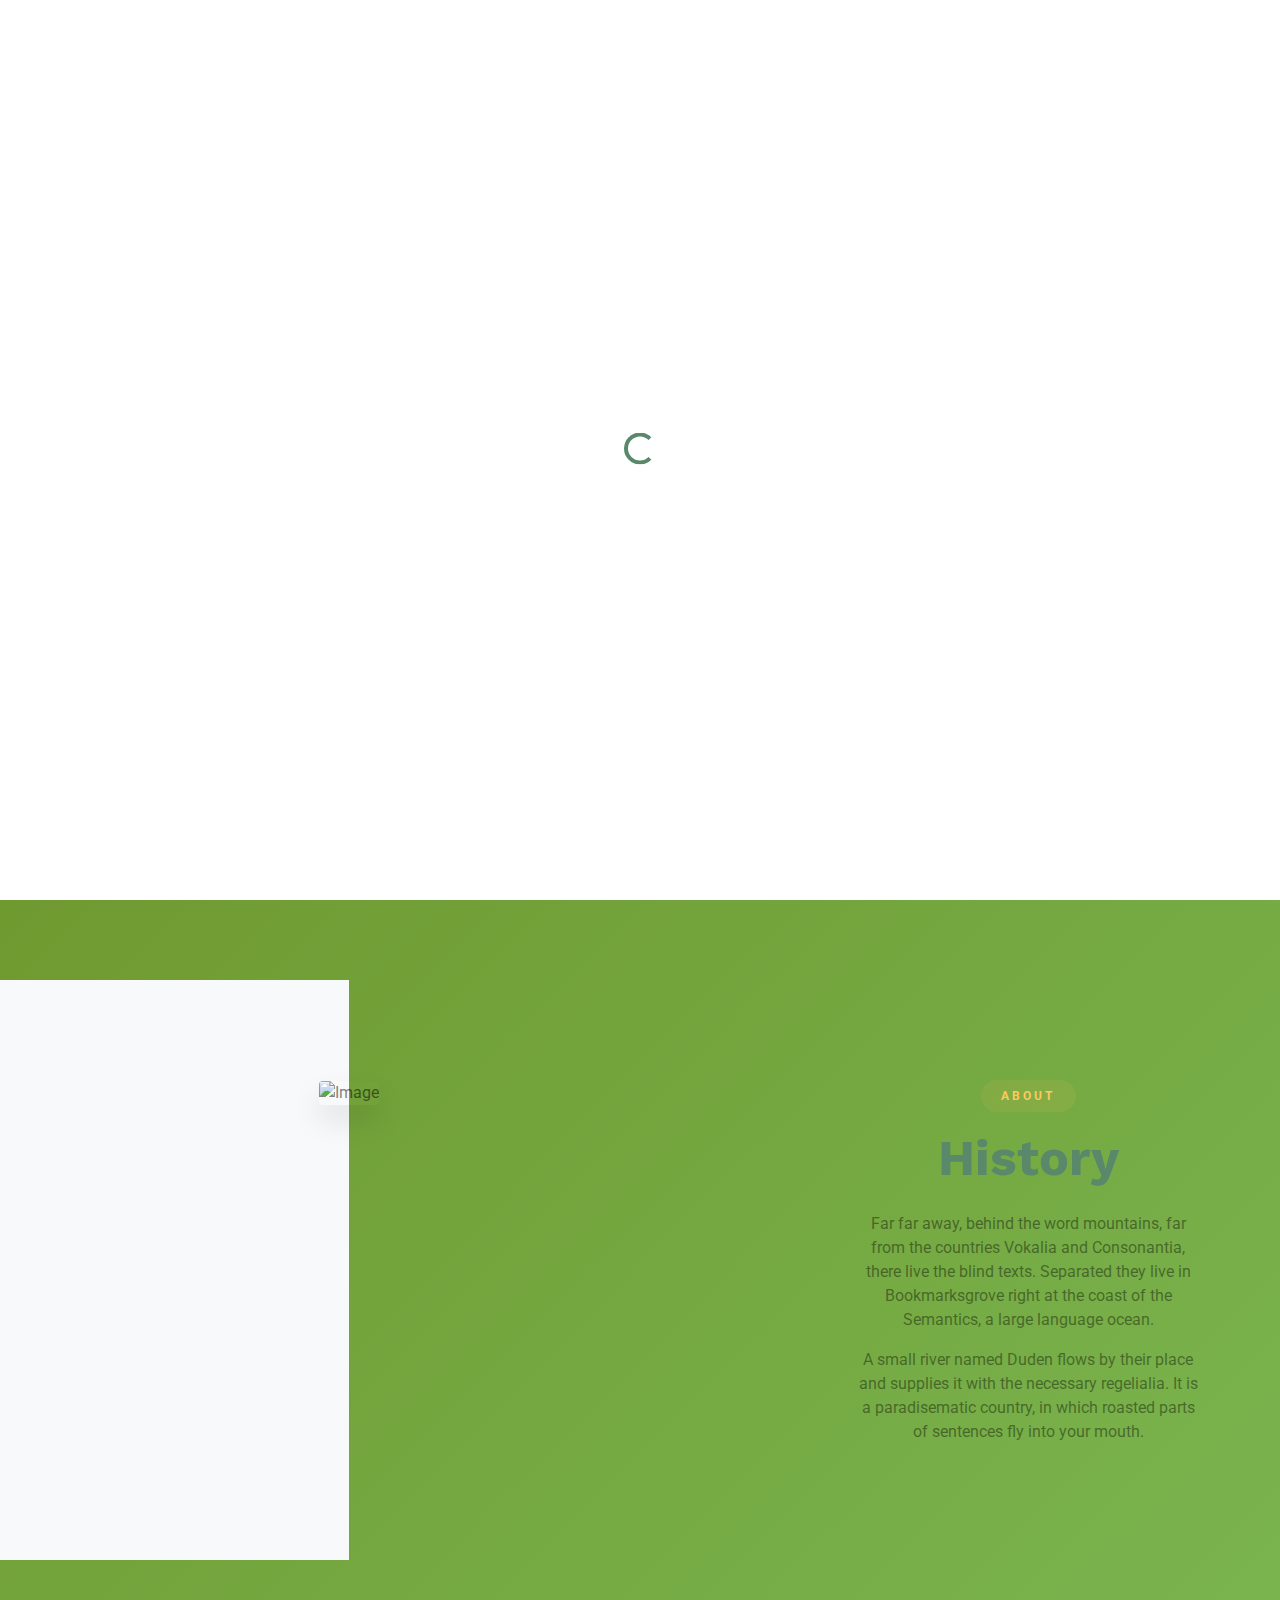
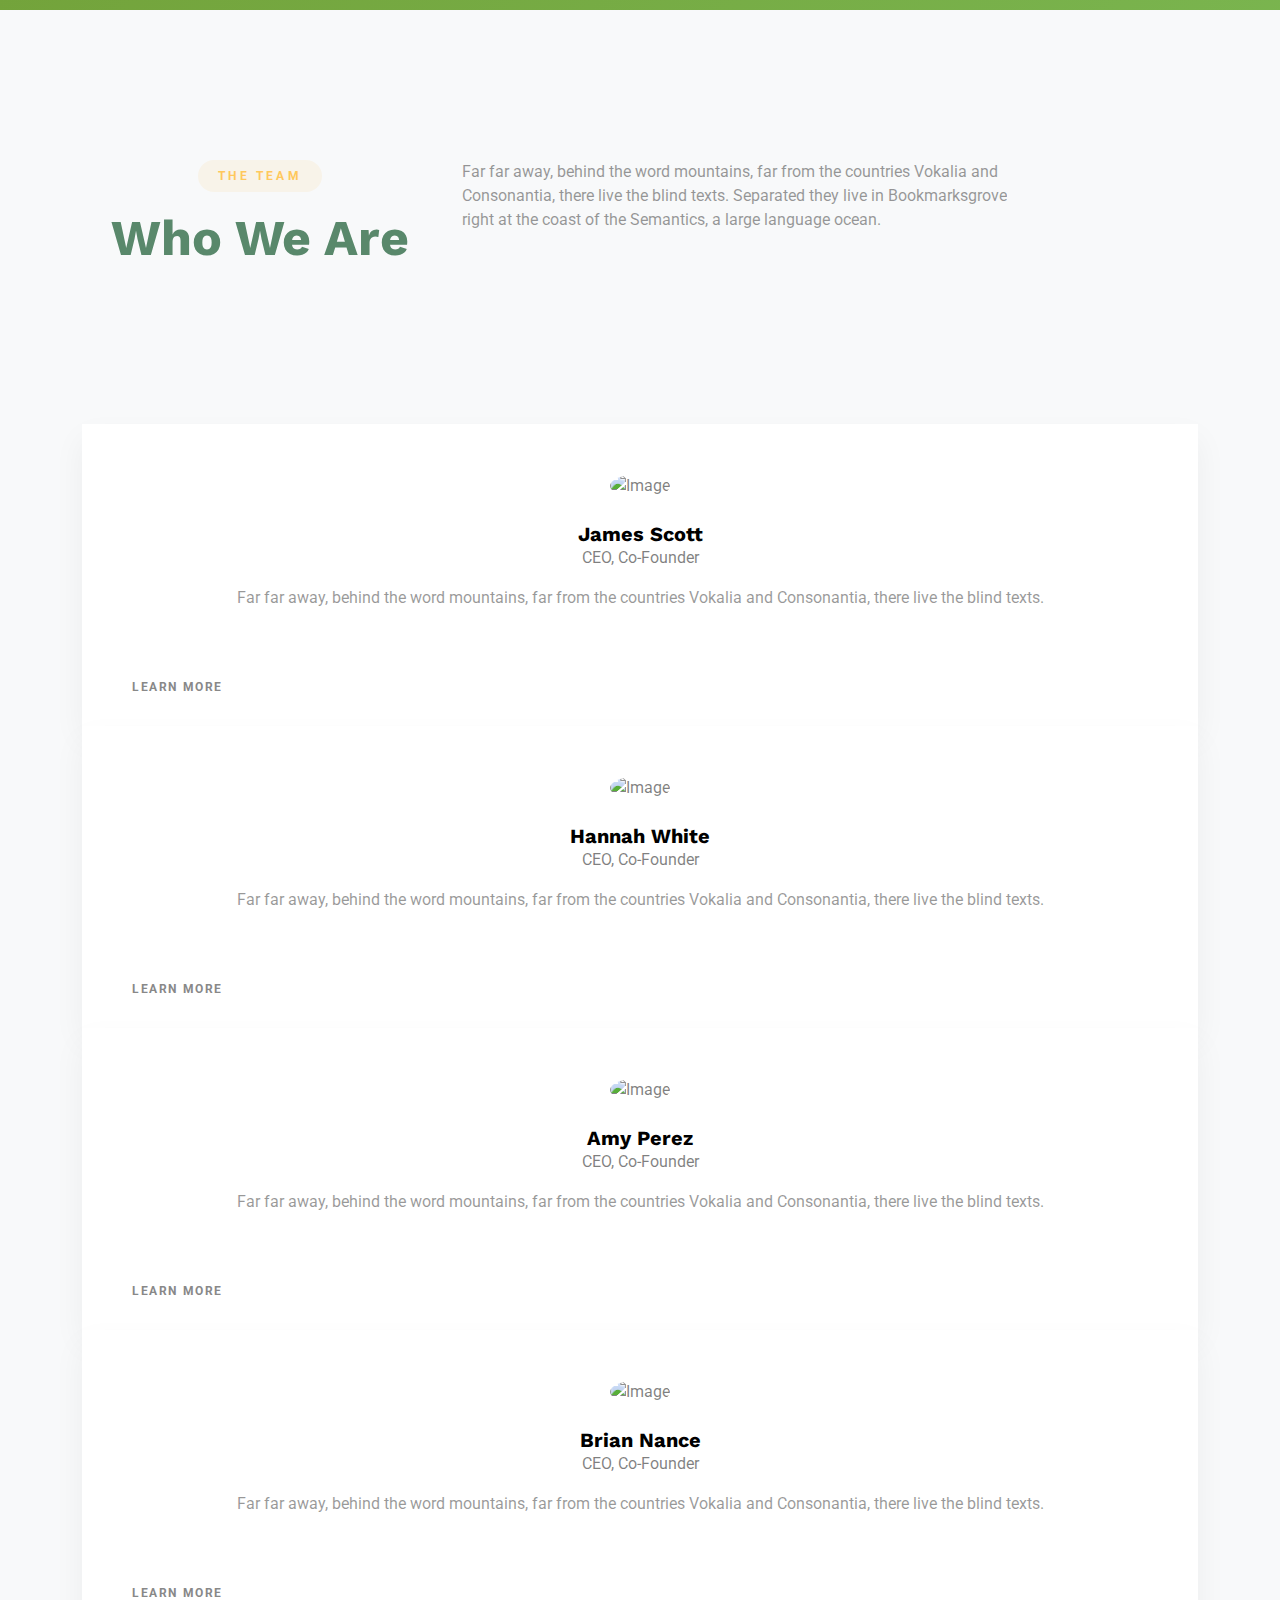
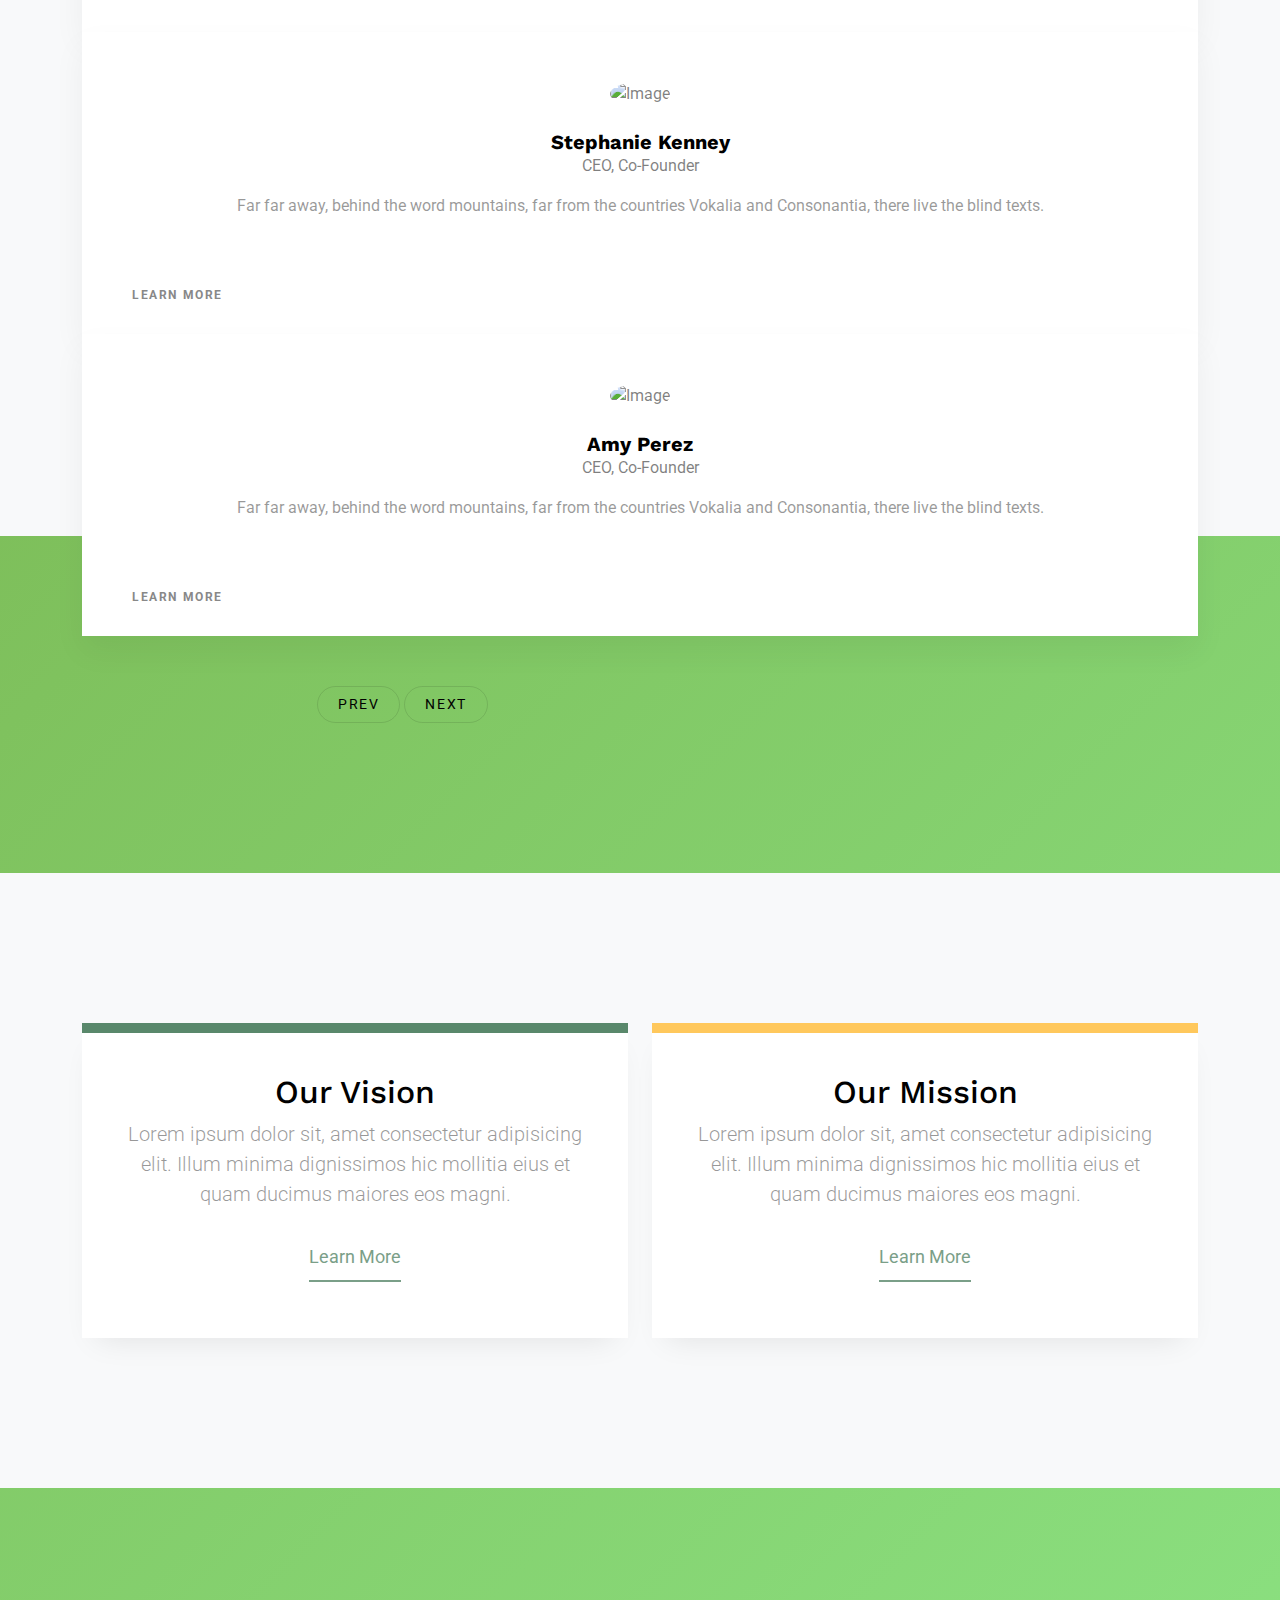
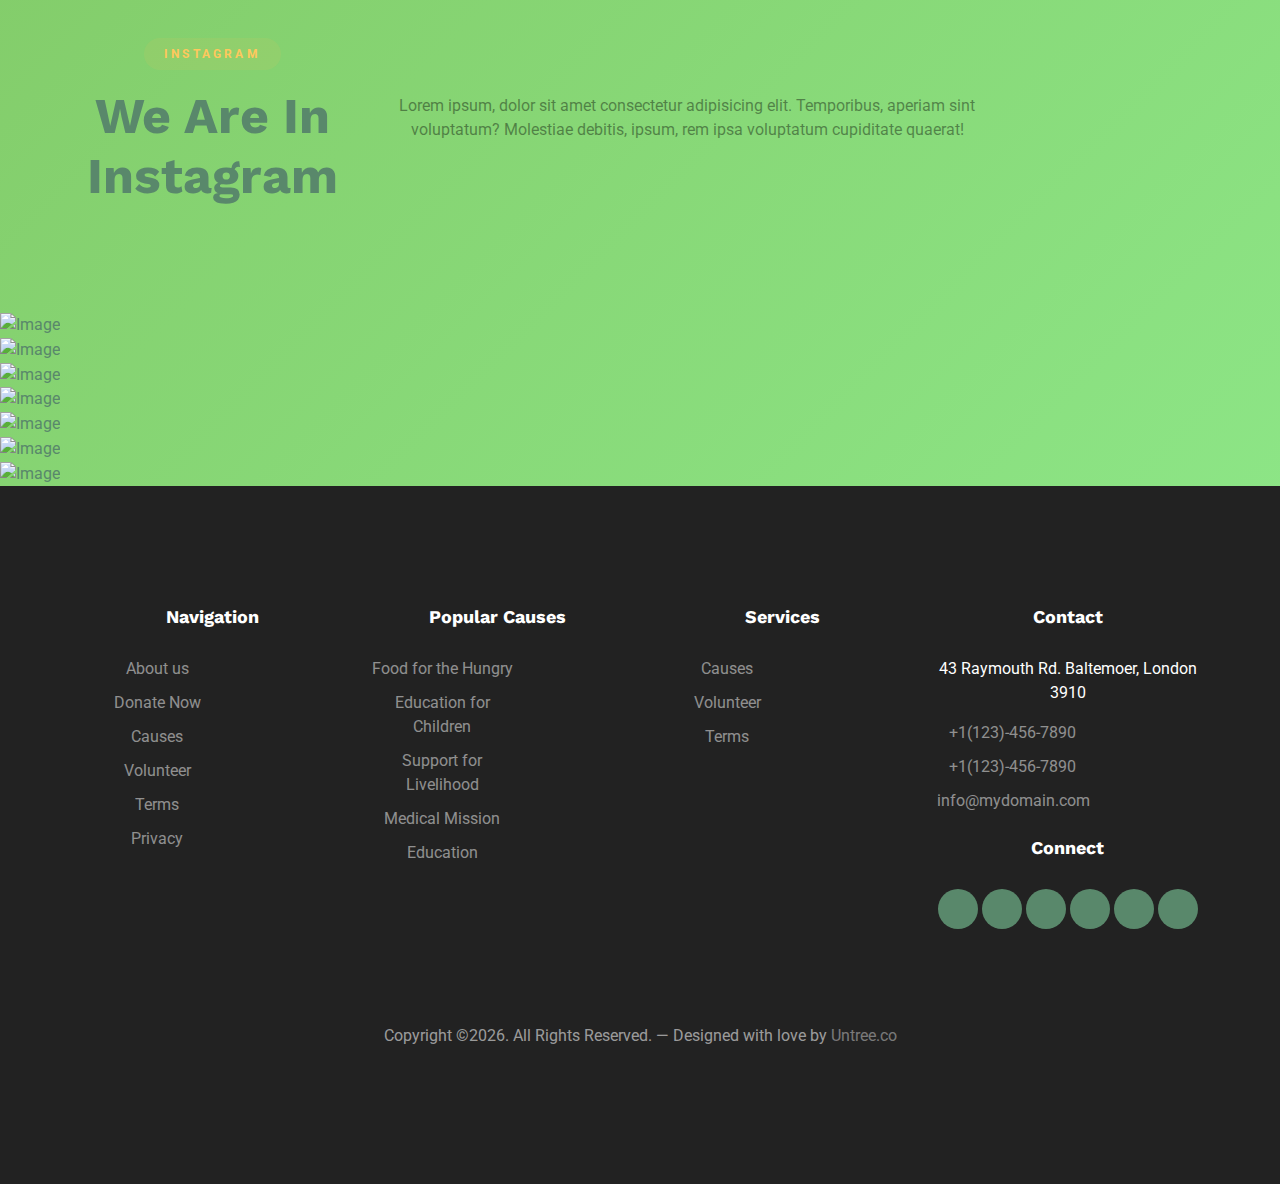
==== commit 74ea1753: "Update about.html" ====
--- a/about.html
+++ b/about.html
@@ -42,39 +42,7 @@
 		<div class="site-mobile-menu-body"></div>
 	</div>
 
-	<nav class="site-nav">
-		<div class="container">
-			<div class="menu-bg-wrap">
-				<div class="site-navigation">
-					<div class="row g-0 align-items-center">
-						<div class="col-2">
-							<a href="index.html" class="logo m-0 float-start text-white">Volunteer</a>
-						</div>
-						<div class="col-8 text-center">
-							<ul class="js-clone-nav d-none d-lg-inline-block text-start site-menu mx-auto">
-								<li><a href="index.html">Home</a></li>
-								<li class="active" ><a href="about.html">About</a></li>
-								<li><a href="news.html">News</a></li>
-								<li><a href="contact.html">Contact</a></li>
-							</ul>
-						</div>
-						<div class="col-2 text-end">
-							<a href="#" class="burger ms-auto float-end site-menu-toggle js-menu-toggle d-inline-block d-lg-none light">
-								<span></span>
-							</a>
-
-							<a href="#" class="call-us d-flex align-items-center">
-								<span class="icon-phone"></span>
-								<span>123-489-9381</span>
-							</a>
-						</div>
-					</div>
-
-				</div>
-			</div>
-		</div>
-	</nav>
-
+	<header></header>
 	<div class="hero overlay" style="background-image: url('images/img_v_8-min.jpg')">
 		<div class="container">
 			<div class="row align-items-center justify-content-center">
--- a/css/style.css
+++ b/css/style.css
@@ -377,6 +377,90 @@
 
 [hidden] {
   display: none !important; }
+
+  body {
+    margin: 0;
+    font-family: 'Arial', sans-serif;
+    background: linear-gradient(135deg, #6b8e23, #90ee90);
+    color: #fff;
+    overflow-x: hidden;
+  }
+  
+  .container {
+    text-align: center;
+    padding: 50px 20px;
+  }
+  
+  .title {
+    font-size: 2.5rem;
+    margin-bottom: 40px;
+    animation: fadeInDown 1.5s ease-in-out;
+  }
+  
+  .card-container {
+    display: grid;
+    grid-template-columns: repeat(auto-fit, minmax(250px, 1fr));
+    gap: 20px;
+    padding: 0 20px;
+  }
+  
+  .card {
+    background: rgba(255, 255, 255, 0.1);
+    padding: 20px;
+    border-radius: 15px;
+    box-shadow: 0 4px 15px rgba(0, 0, 0, 0.2);
+    text-align: center;
+    transition: transform 0.3s ease, box-shadow 0.3s ease;
+    animation: slideInUp 1.5s ease;
+  }
+  
+  .card:hover {
+    transform: translateY(-10px);
+    box-shadow: 0 8px 25px rgba(0, 0, 0, 0.3);
+  }
+  
+  .icon {
+    font-size: 50px;
+    color: #f9dd56;
+    margin-bottom: 15px;
+    transition: color 0.3s ease;
+  }
+  
+  .card:hover .icon {
+    color: #ffd700;
+  }
+  
+  h3 {
+    font-size: 1.5rem;
+    margin-bottom: 10px;
+  }
+  
+  p {
+    font-size: 1rem;
+    opacity: 0.8;
+  }
+  
+  @keyframes fadeInDown {
+    from {
+      opacity: 0;
+      transform: translateY(-20px);
+    }
+    to {
+      opacity: 1;
+      transform: translateY(0);
+    }
+  }
+  
+  @keyframes slideInUp {
+    from {
+      opacity: 0;
+      transform: translateY(20px);
+    }
+    to {
+      opacity: 1;
+      transform: translateY(0);
+    }
+  }  
 
 .lead {
   font-size: 1.25rem;
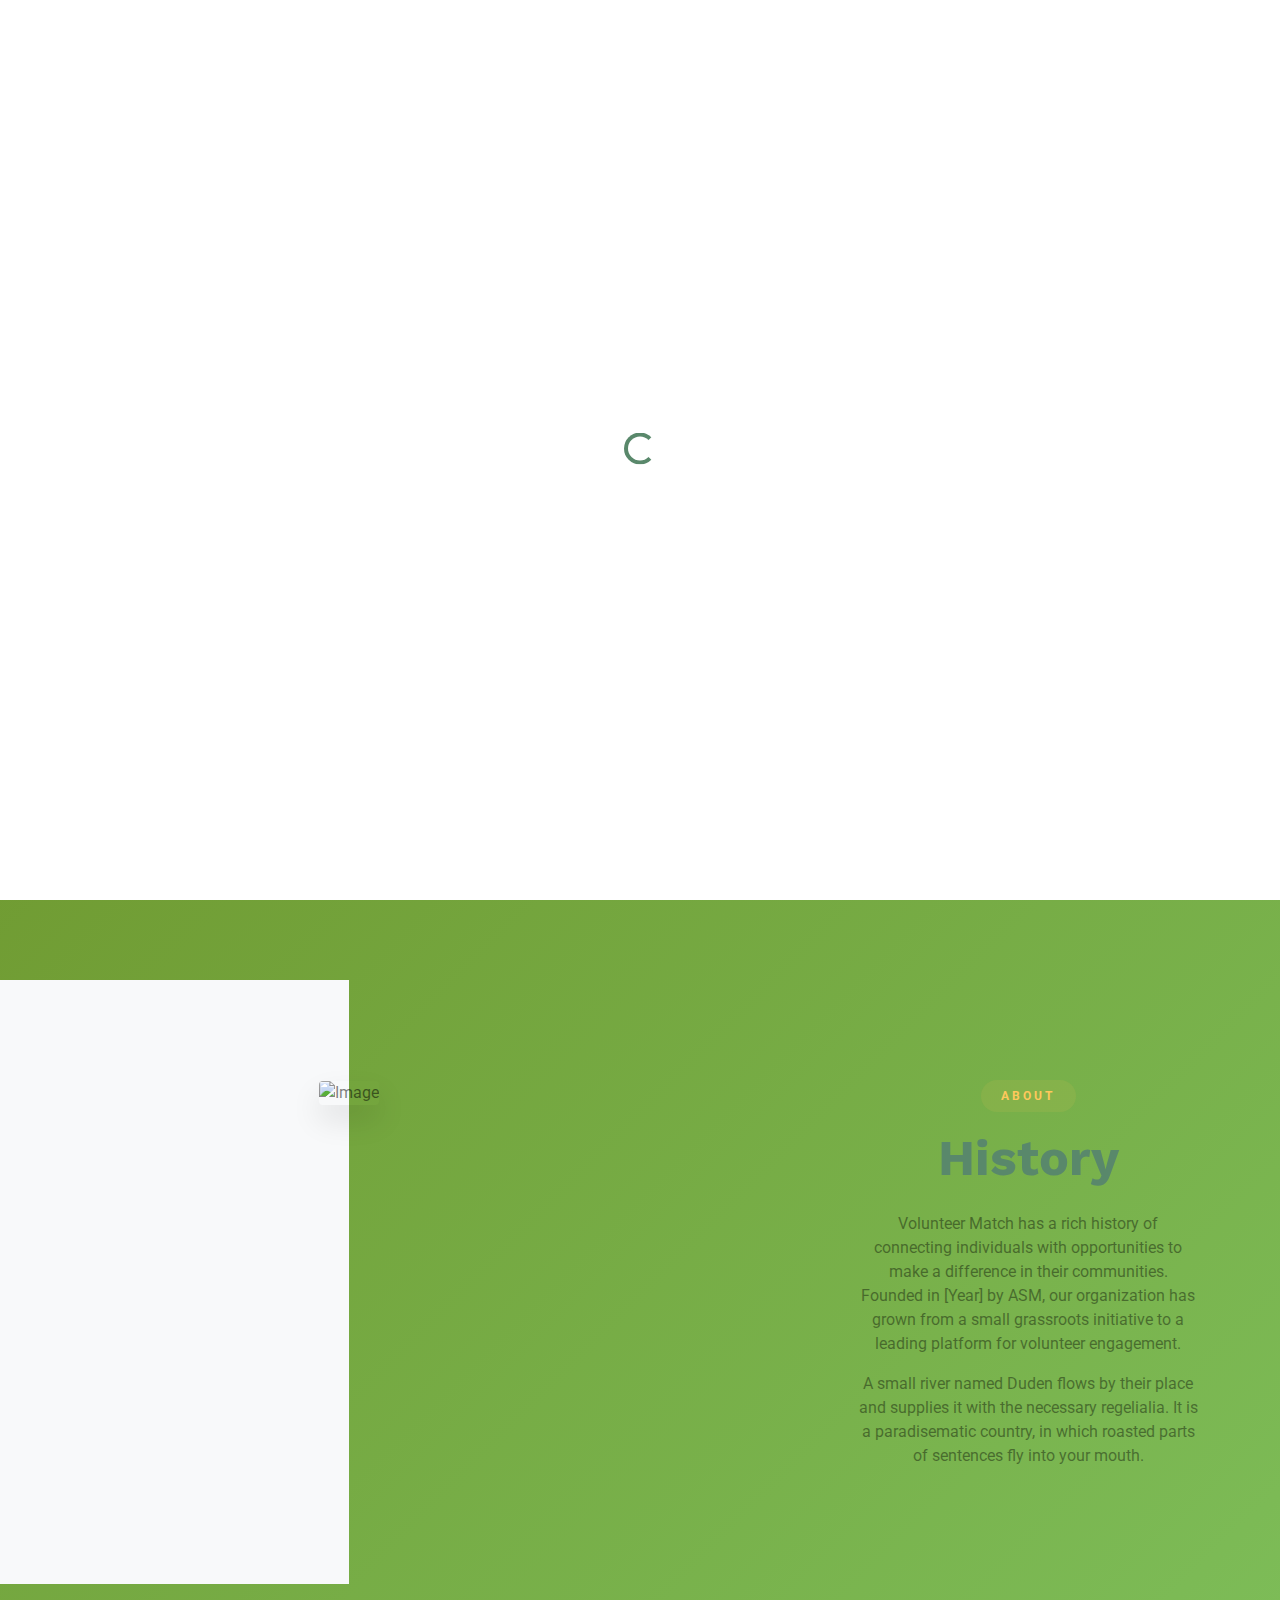
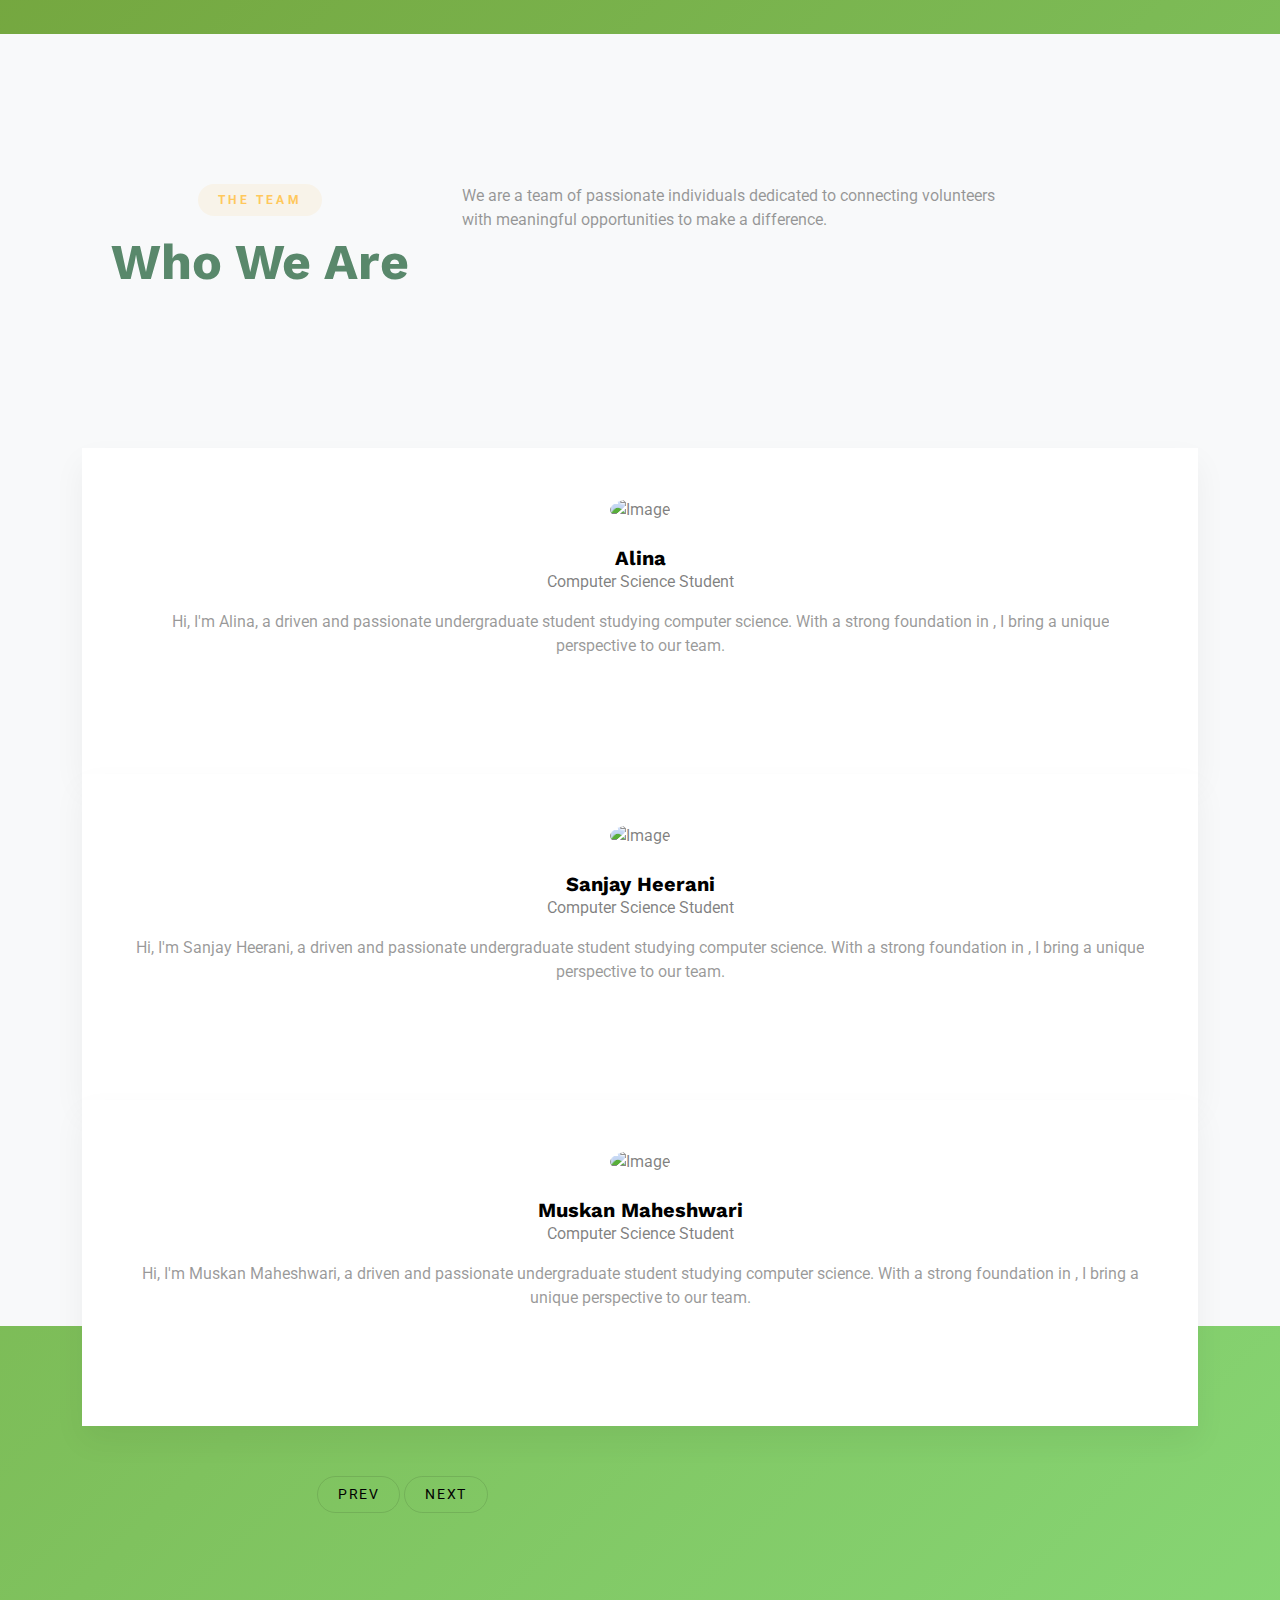
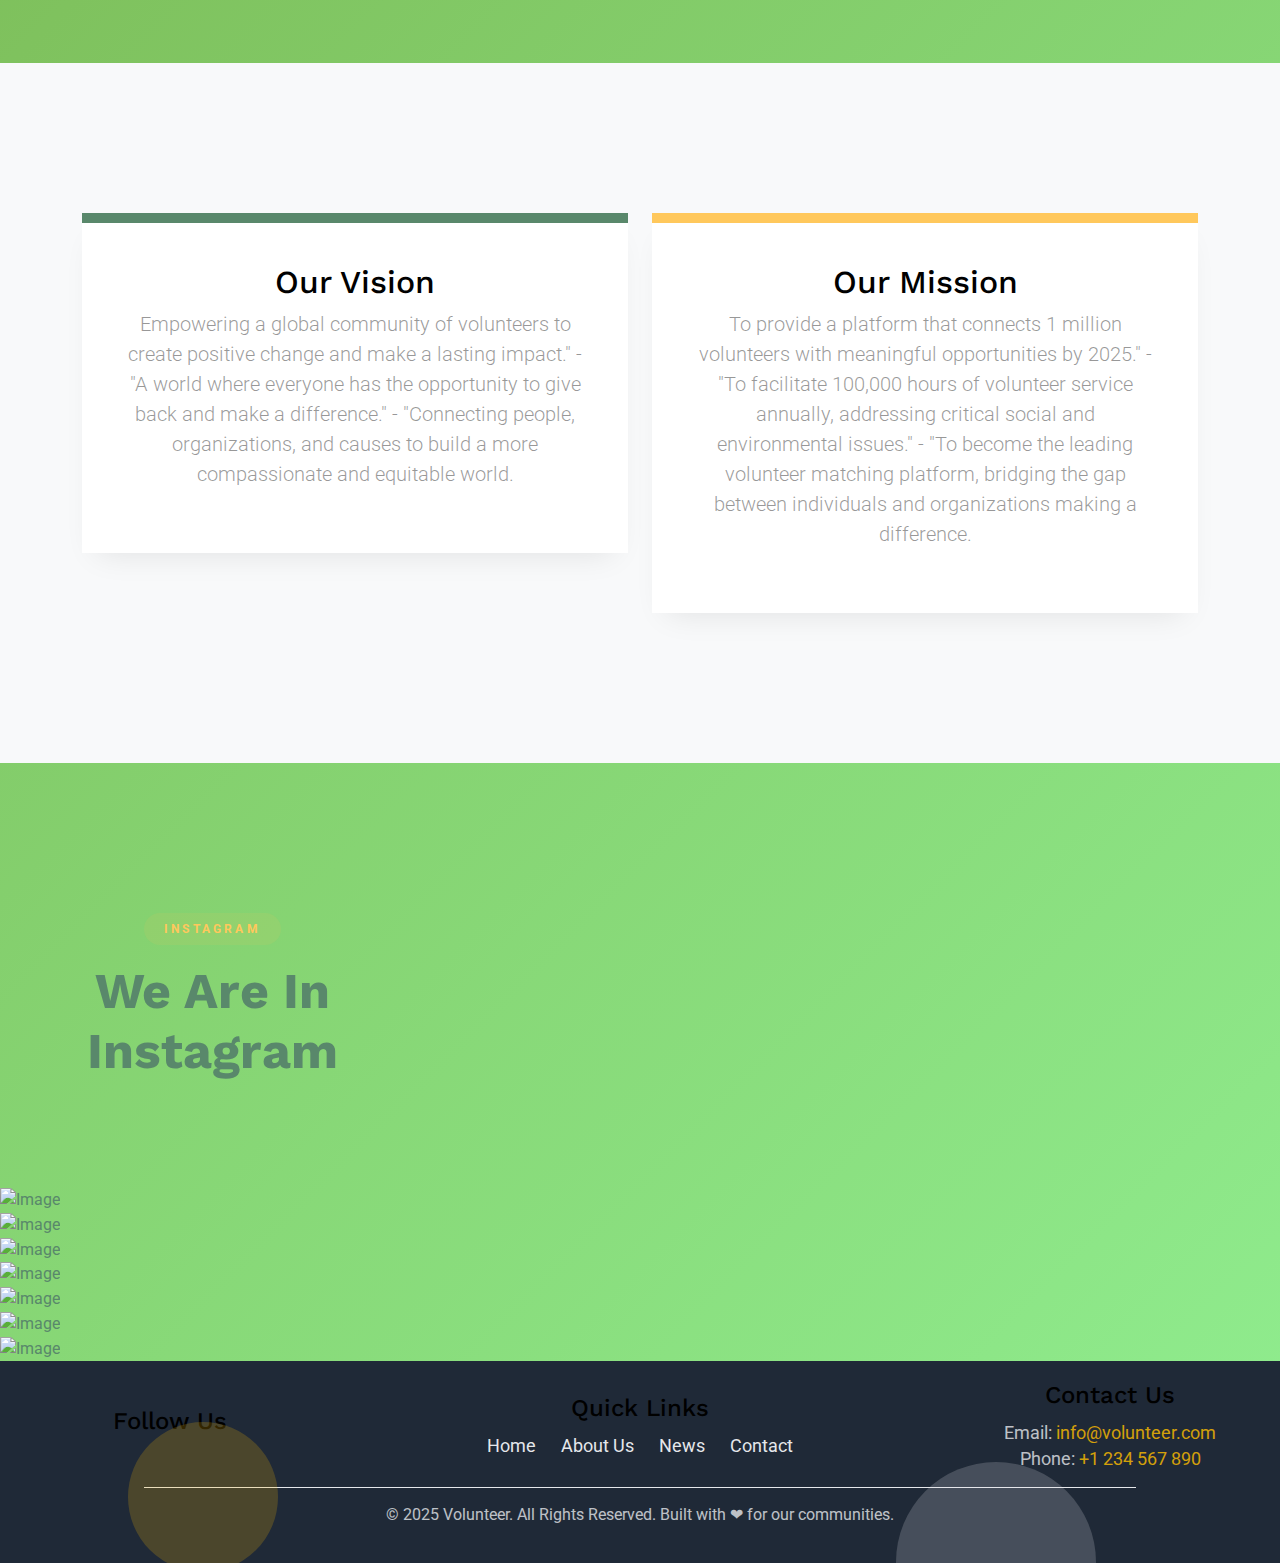
==== commit 93dc53eb: "Update about.html" ====
--- a/about.html
+++ b/about.html
@@ -7,389 +7,284 @@
 <!doctype html>
 <html lang="en">
 <head>
-	<!-- Required meta tags -->
-	<meta charset="utf-8">
-	<meta name="viewport" content="width=device-width, initial-scale=1">
-	<meta name="author" content="Untree.co">
-	<link rel="shortcut icon" href="favicon.png">
-
-	<meta name="description" content="" />
-	<meta name="keywords" content="" />
-	
-	<link rel="preconnect" href="https://fonts.gstatic.com">
-	<link href="https://fonts.googleapis.com/css2?family=Roboto&family=Work+Sans:wght@400;700&display=swap" rel="stylesheet">
-
-
-	<link rel="stylesheet" href="fonts/icomoon/style.css">
-	<link rel="stylesheet" href="fonts/flaticon/font/flaticon.css">
-
-	<link rel="stylesheet" href="css/tiny-slider.css">
-	<link rel="stylesheet" href="css/aos.css">
-	<link rel="stylesheet" href="css/flatpickr.min.css">
-	<link rel="stylesheet" href="css/glightbox.min.css">
-	<link rel="stylesheet" href="css/style.css">
-
-	<title>Volunteer Management</title>
+    <!-- Required meta tags -->
+    <meta charset="utf-8">
+    <meta name="viewport" content="width=device-width, initial-scale=1">
+    <meta name="author" content="Untree.co">
+    <link rel="shortcut icon" href="favicon.png">
+
+    <meta name="description" content="" />
+    <meta name="keywords" content="" />
+
+    <link rel="preconnect" href="https://fonts.gstatic.com">
+    <link href="https://fonts.googleapis.com/css2?family=Roboto&family=Work+Sans:wght@400;700&display=swap" rel="stylesheet">
+
+
+    <link rel="stylesheet" href="fonts/icomoon/style.css">
+    <link rel="stylesheet" href="fonts/flaticon/font/flaticon.css">
+
+    <link rel="stylesheet" href="css/tiny-slider.css">
+    <link rel="stylesheet" href="css/aos.css">
+    <link rel="stylesheet" href="css/flatpickr.min.css">
+    <link rel="stylesheet" href="css/glightbox.min.css">
+    <link rel="stylesheet" href="css/style.css">
+
+    <title>Volunteer &mdash; Free Bootstrap 5 Website Template by Untree.co</title>
 </head>
 <body>
 
-	<div class="site-mobile-menu site-navbar-target">
-		<div class="site-mobile-menu-header">
-			<div class="site-mobile-menu-close">
-				<span class="icofont-close js-menu-toggle"></span>
-			</div>
-		</div>
-		<div class="site-mobile-menu-body"></div>
-	</div>
-
-	<header></header>
-	<div class="hero overlay" style="background-image: url('images/img_v_8-min.jpg')">
-		<div class="container">
-			<div class="row align-items-center justify-content-center">
-				<div class="col-lg-6 text-center">
-					<h1 class="heading text-white mb-2" data-aos="fade-up">About Us</h1>
-					<p data-aos="fade-up" class=" mb-5 text-white lead text-white-50">Lorem ipsum dolor sit, amet consectetur adipisicing elit. Illum minima dignissimos hic mollitia eius et quam ducimus maiores eos magni.</p>
-					<p data-aos="fade-up"  data-aos-delay="100">
-						<a href="#" class="btn btn-primary me-4">Donate Now</a> 
-					</p>		
-					
-				</div>
-
-				
-			</div>
-		</div>
-	</div>
-
-	<div class="section sec-about">
-		<div class="container">
-			<div class="row g-5 justify-content-between">
-				<div class="col-lg-6 has-bg" data-aos="fade-right">
-					<img src="images/hero_2.jpg" alt="Image" class="img-fluid img-box-shadow rounded">
-				</div>
-				<div class="col-lg-4 align-self-center" data-aos="fade-left" data-aos-delay="100">
-					<span class="subheading mb-3">About</span>
-					<h2 class="heading mb-4">History</h2>
-					<p>Far far away, behind the word mountains, far from the countries Vokalia and Consonantia, there live the blind texts. Separated they live in Bookmarksgrove right at the coast of the Semantics, a large language ocean.</p>
-					<p>
-					A small river named Duden flows by their place and supplies it with the necessary regelialia. It is a paradisematic country, in which roasted parts of sentences fly into your mouth.</p>
-				</div>
-			</div>
-		</div>
-	</div>
-
-	
-	<div class="section sec-features bg-light">
-		<div class="container">
-			<div class="row mb-5">
-				<div class="col-lg-4" data-aos="fade-up">
-					<span class="subheading mb-3">The Team</span>
-					<h2 class="heading">Who We Are</h2>
-				</div>
-				<div class="col-lg-6 text-start" data-aos="fade-up" data-aos-delay="100">
-					<p>Far far away, behind the word mountains, far from the countries Vokalia and Consonantia, there live the blind texts. Separated they live in Bookmarksgrove right at the coast of the Semantics, a large language ocean.</p>
-				</div>
-			</div>
-		</div>
-
-		<div class="container">
-
-			<div class="features-slider-wrap" data-aos="fade-up" data-aos-delay="100">
-				<div class="features-slider" id="features-slider">
-
-					<div class="item">
-
-						<div class="feature bg-color-1">
-							<img src="images/person_1.jpg" alt="Image" class="img-fluid w-50 rounded-circle mb-4">
-
-							<h3 class="mb-0">James Scott</h3>
-							<span class="text-black-50 mb-3 d-block">CEO, Co-Founder</span>
-							<p class="text-black-50">Far far away, behind the word mountains, far from the countries Vokalia and Consonantia, there live the blind texts.</p>
-
-							<a href="#" class="more d-block">Learn More</a>
-						</div>
-
-					</div>
-
-					<div class="item">
-
-						<div class="feature bg-color-2">
-							<img src="images/person_2.jpg" alt="Image" class="img-fluid w-50 rounded-circle mb-4">
-
-							<h3 class="mb-0">Hannah White</h3>
-							<span class="text-black-50 mb-3 d-block">CEO, Co-Founder</span>
-							<p class="text-black-50">Far far away, behind the word mountains, far from the countries Vokalia and Consonantia, there live the blind texts.</p>
-
-							<a href="#" class="more d-block">Learn More</a>
-						</div>
-
-					</div>
-
-					<div class="item">
-
-						<div class="feature bg-color-3">
-							<img src="images/person_3.jpg" alt="Image" class="img-fluid w-50 rounded-circle mb-4">
-
-							<h3 class="mb-0">Amy Perez</h3>
-							<span class="text-black-50 mb-3 d-block">CEO, Co-Founder</span>
-							<p class="text-black-50">Far far away, behind the word mountains, far from the countries Vokalia and Consonantia, there live the blind texts.</p>
-
-							<a href="#" class="more d-block">Learn More</a>
-						</div>
-
-					</div>
-
-					<div class="item">
-
-						<div class="feature bg-color-4">
-							<img src="images/person_4.jpg" alt="Image" class="img-fluid w-50 rounded-circle mb-4">
-
-							<h3 class="mb-0">Brian Nance</h3>
-							<span class="text-black-50 mb-3 d-block">CEO, Co-Founder</span>
-							<p class="text-black-50">Far far away, behind the word mountains, far from the countries Vokalia and Consonantia, there live the blind texts.</p>
-
-							<a href="#" class="more d-block">Learn More</a>
-						</div>
-
-					</div>
-
-					<div class="item">
-
-						<div class="feature bg-color-5">
-							<img src="images/person_2.jpg" alt="Image" class="img-fluid w-50 rounded-circle mb-4">
-
-							<h3 class="mb-0">Stephanie Kenney</h3>
-							<span class="text-black-50 mb-3 d-block">CEO, Co-Founder</span>
-							<p class="text-black-50">Far far away, behind the word mountains, far from the countries Vokalia and Consonantia, there live the blind texts.</p>
-
-							<a href="#" class="more d-block">Learn More</a>
-						</div>
-
-					</div>
-
-					<div class="item">
-
-						<div class="feature bg-color-6">
-							<img src="images/person_3.jpg" alt="Image" class="img-fluid w-50 rounded-circle mb-4">
-
-							<h3 class="mb-0">Amy Perez</h3>
-							<span class="text-black-50 mb-3 d-block">CEO, Co-Founder</span>
-							<p class="text-black-50">Far far away, behind the word mountains, far from the countries Vokalia and Consonantia, there live the blind texts.</p>
-
-							<a href="#" class="more d-block">Learn More</a>
-						</div>
-
-					</div>
-
-				</div>
-			</div>
-		</div>
-
-	</div>
-
-	<div class="section ">
-		<div class="container">
-			<div class="row">
-				<div class="col-lg-7" data-aos="fade-up" data-aos-delay="100">
-					<div id="features-slider-nav">
-						<button class="btn btn-primary" class="prev" data-controls="prev">Prev</button>
-						<button class="btn btn-primary" class="next" data-controls="next">Next</button>
-					</div>
-				</div>
-			</div>
-		</div>
-	</div>
-
-	<div class="section bg-light">
-		<div class="container">
-			<div class="row">
-				<div class="col-lg-6" data-aos="fade-up">
-					<div class="vision">
-						<h2>Our Vision</h2>
-						<p class="mb-4 lead">Lorem ipsum dolor sit, amet consectetur adipisicing elit. Illum minima dignissimos hic mollitia eius et quam ducimus maiores eos magni.</p>
-						<p><a href="#" class="link-underline">Learn More</a></p>
-					</div>
-				</div>
-				<div class="col-lg-6" data-aos="fade-up" data-aos-delay="100">
-					<div class="mission">
-						<h2>Our Mission</h2>
-						<p class="mb-4 lead">Lorem ipsum dolor sit, amet consectetur adipisicing elit. Illum minima dignissimos hic mollitia eius et quam ducimus maiores eos magni.</p>
-						<p><a href="#" class="link-underline">Learn More</a></p>
-					</div>
-				</div>
-			</div>		
-		</div>		
-	</div>
-
-
-	<div class="section sec-instagram pb-0">
-		<div class="container mb-5">
-			<div class="row align-items-center">
-				<div class="col-lg-3" data-aos="fade-up">
-					<span class="subheading mb-3">Instagram</span>
-					<h2 class="heading">We Are In Instagram</h2>
-				</div>
-				<div class="col-lg-7" data-aos="fade-up" data-aos-delay="100">
-					<p>
-					Lorem ipsum, dolor sit amet consectetur adipisicing elit. Temporibus, aperiam sint voluptatum? Molestiae debitis, ipsum, rem ipsa voluptatum cupiditate quaerat!</p>
-				</div>
-			</div>
-		</div>
-
-		<div class="instagram-slider-wrap" data-aos="fade-up" data-aos-delay="200">
-			<div class="instagram-slider" id="instagram-slider">
-
-				<div class="item">
-					<a class="instagram-item">
-						<span class="icon-instagram"></span>
-						<img src="images/img_v_8-min.jpg" alt="Image" class="img-fluid">		
-					</a>
-				</div>
-
-				<div class="item">
-					<a class="instagram-item">
-						<span class="icon-instagram"></span>
-						<img src="images/img_v_2-min.jpg" alt="Image" class="img-fluid">		
-					</a>
-				</div>
-
-				<div class="item">
-					<a class="instagram-item">
-						<span class="icon-instagram"></span>
-						<img src="images/img_v_3-min.jpg" alt="Image" class="img-fluid">		
-					</a>
-				</div>
-
-				<div class="item">
-					<a class="instagram-item">
-						<span class="icon-instagram"></span>
-						<img src="images/img_v_4-min.jpg" alt="Image" class="img-fluid">		
-					</a>
-				</div>
-
-				<div class="item">
-					<a class="instagram-item">
-						<span class="icon-instagram"></span>
-						<img src="images/img_v_5-min.jpg" alt="Image" class="img-fluid">		
-					</a>
-				</div>
-
-				<div class="item">
-					<a class="instagram-item">
-						<span class="icon-instagram"></span>
-						<img src="images/img_v_6-min.jpg" alt="Image" class="img-fluid">		
-					</a>
-				</div>
-
-				<div class="item">
-					<a class="instagram-item">
-						<span class="icon-instagram"></span>
-						<img src="images/img_v_7-min.jpg" alt="Image" class="img-fluid">		
-					</a>
-				</div>
-
-
-			</div>
-		</div>
-
-	</div>
-
-	<div class="site-footer">
-		<div class="container">
-
-			<div class="row">
-				<div class="col-6 col-sm-6 col-md-6 col-lg-3">
-					<div class="widget">
-						<h3>Navigation</h3>
-						<ul class="list-unstyled float-left links">
-							<li><a href="#">About us</a></li>
-							<li><a href="#">Donate Now</a></li>
-							<li><a href="#">Causes</a></li>
-							<li><a href="#">Volunteer</a></li>
-							<li><a href="#">Terms</a></li>
-							<li><a href="#">Privacy</a></li>
-						</ul>
-					</div> <!-- /.widget -->
-				</div> <!-- /.col-lg-3 -->
-
-				<div class="col-6 col-sm-6 col-md-6 col-lg-3">
-					<div class="widget">
-						<h3>Popular Causes</h3>
-						<ul class="list-unstyled float-left links">
-							<li><a href="#">Food for the Hungry</a></li>
-							<li><a href="#">Education for Children</a></li>
-							<li><a href="#">Support for Livelihood</a></li>
-							<li><a href="#">Medical Mission</a></li>
-							<li><a href="#">Education</a></li>
-						</ul>
-					</div> <!-- /.widget -->
-				</div> <!-- /.col-lg-3 -->
-
-				<div class="col-6 col-sm-6 col-md-6 col-lg-3">
-					<div class="widget">
-						<h3>Services</h3>
-						<ul class="list-unstyled float-left links">
-							<li><a href="#">Causes</a></li>
-							<li><a href="#">Volunteer</a></li>
-							<li><a href="#">Terms</a></li>
-						</ul>
-					</div> <!-- /.widget -->
-				</div> <!-- /.col-lg-3 -->
-
-
-				<div class="col-6 col-sm-6 col-md-6 col-lg-3">
-					<div class="widget">
-						<h3>Contact</h3>
-						<address>43 Raymouth Rd. Baltemoer, London 3910</address>
-						<ul class="list-unstyled links mb-4">
-							<li><a href="tel://11234567890">+1(123)-456-7890</a></li>
-							<li><a href="tel://11234567890">+1(123)-456-7890</a></li>
-							<li><a href="mailto:info@mydomain.com">info@mydomain.com</a></li>
-						</ul>
-
-						<h3>Connect</h3>
-						<ul class="list-unstyled social">
-							<li><a href="#"><span class="icon-instagram"></span></a></li>
-							<li><a href="#"><span class="icon-twitter"></span></a></li>
-							<li><a href="#"><span class="icon-facebook"></span></a></li>
-							<li><a href="#"><span class="icon-linkedin"></span></a></li>
-							<li><a href="#"><span class="icon-pinterest"></span></a></li>
-							<li><a href="#"><span class="icon-dribbble"></span></a></li>
-						</ul>
-
-					</div> <!-- /.widget -->
-				</div> <!-- /.col-lg-3 -->
-
-			</div> <!-- /.row -->
-
-
-			<div class="row mt-5">
-				<div class="col-12 text-center">
-					<p class="copyright">Copyright &copy;<script>document.write(new Date().getFullYear());</script>. All Rights Reserved. &mdash; Designed with love by <a href="https://untree.co">Untree.co</a> <!-- License information: https://untree.co/license/ -->
-					</p>
-				</div>
-			</div>
-		</div> <!-- /.container -->
-	</div> <!-- /.site-footer -->
-
-
-	<!-- Preloader -->
-	<div id="overlayer"></div>
-	<div class="loader">
-		<div class="spinner-border text-primary" role="status">
-			<span class="visually-hidden">Loading...</span>
-		</div>
-	</div>
-
-	<script src="js/bootstrap.bundle.min.js"></script>
-	<script src="js/tiny-slider.js"></script>
-
-	<script src="js/flatpickr.min.js"></script>
-	<script src="js/glightbox.min.js"></script>
-
-
-	<script src="js/aos.js"></script>
-	<script src="js/navbar.js"></script>
-	<script src="js/counter.js"></script>
-	<script src="js/custom.js"></script>
+<div class="site-mobile-menu site-navbar-target">
+    <div class="site-mobile-menu-header">
+        <div class="site-mobile-menu-close">
+            <span class="icofont-close js-menu-toggle"></span>
+        </div>
+    </div>
+    <div class="site-mobile-menu-body"></div>
+</div>
+
+<my-header></my-header>
+
+<div class="hero overlay" style="background-image: url('images/volunteer.jpg')" style=" background-size: cover" >
+    <div class="container">
+        <div class="row align-items-center justify-content-center">
+            <div class="col-lg-6 text-center">
+                <h1 class="heading text-white mb-2" data-aos="fade-up">About Us</h1>
+                <p data-aos="fade-up" class=" mb-5 text-white lead text-white">Volunteer Match is dedicated to creating positive change through volunteering. By providing a platform for individuals to find and engage with volunteer opportunities, we aim to make a lasting impact on our communities, improving lives and fostering a brighter future.</p>
+                <p data-aos="fade-up"  data-aos-delay="100">
+
+                </p>
+
+            </div>
+
+
+        </div>
+    </div>
+</div>
+
+<div class="section sec-about">
+    <div class="container">
+        <div class="row g-5 justify-content-between">
+            <div class="col-lg-6 has-bg" data-aos="fade-right">
+                <img src="images/picVol.jpg" alt="Image" class="img-fluid img-box-shadow rounded">
+            </div>
+            <div class="col-lg-4 align-self-center" data-aos="fade-left" data-aos-delay="100">
+                <span class="subheading mb-3">About</span>
+                <h2 class="heading mb-4">History</h2>
+                <p>Volunteer Match has a rich history of connecting individuals with opportunities to make a difference in their communities. Founded in [Year] by ASM, our organization has grown from a small grassroots initiative to a leading platform for volunteer engagement.
+                </p>
+                <p>
+                    A small river named Duden flows by their place and supplies it with the necessary regelialia. It is a paradisematic country, in which roasted parts of sentences fly into your mouth.</p>
+            </div>
+        </div>
+    </div>
+</div>
+
+
+<div class="section sec-features bg-light">
+    <div class="container">
+        <div class="row mb-5">
+            <div class="col-lg-4" data-aos="fade-up">
+                <span class="subheading mb-3">The Team</span>
+                <h2 class="heading">Who We Are</h2>
+            </div>
+            <div class="col-lg-6 text-start" data-aos="fade-up" data-aos-delay="100">
+                <p>We are a team of passionate individuals dedicated to connecting volunteers with meaningful opportunities to make a difference.
+                </p>
+            </div>
+        </div>
+    </div>
+
+    <div class="container">
+
+        <div class="features-slider-wrap" data-aos="fade-up" data-aos-delay="100">
+            <div class="features-slider" id="features-slider">
+
+                <div class="item">
+
+                    <div class="feature bg-color-1">
+                        <img src="" alt="Image" class="img-fluid w-50 rounded-circle mb-4" >
+
+                        <h3 class="mb-0">Alina</h3>
+                        <span class="text-black-50 mb-3 d-block">Computer Science Student</span>
+                        <p class="text-black-50">Hi, I'm Alina, a driven and passionate undergraduate student studying computer science. With a strong foundation in , I bring a unique perspective to our team.
+                        </p>
+
+
+                    </div>
+
+                </div>
+
+                <div class="item">
+
+                    <div class="feature bg-color-2">
+                        <img src="images/ada2.jpg" alt="Image" class="img-fluid w-50 rounded-circle mb-4">
+
+                        <h3 class="mb-0">Sanjay Heerani</h3>
+                        <span class="text-black-50 mb-3 d-block">Computer Science Student</span>
+                        <p class="text-black-50">Hi, I'm Sanjay Heerani, a driven and passionate undergraduate student studying computer science. With a strong foundation in , I bring a unique perspective to our team.</p>
+
+
+                    </div>
+
+                </div>
+
+                <div class="item">
+
+                    <div class="feature bg-color-3">
+                        <img src="images/muskan2.jpg" alt="Image" class="img-fluid w-50 rounded-circle mb-4">
+
+                        <h3 class="mb-0">Muskan Maheshwari</h3>
+                        <span class="text-black-50 mb-3 d-block">Computer Science Student</span>
+                        <p class="text-black-50">Hi, I'm Muskan Maheshwari, a driven and passionate undergraduate student studying computer science. With a strong foundation in , I bring a unique perspective to our team.</p>
+
+
+                    </div>
+
+                </div>
+
+
+
+            </div>
+        </div>
+    </div>
+
+</div>
+
+<div class="section ">
+    <div class="container">
+        <div class="row">
+            <div class="col-lg-7" data-aos="fade-up" data-aos-delay="100">
+                <div id="features-slider-nav">
+                    <button class="btn btn-primary" class="prev" data-controls="prev">Prev</button>
+                    <button class="btn btn-primary" class="next" data-controls="next">Next</button>
+                </div>
+            </div>
+        </div>
+    </div>
+</div>
+
+<div class="section bg-light">
+    <div class="container">
+        <div class="row">
+            <div class="col-lg-6" data-aos="fade-up">
+                <div class="vision">
+                    <h2>Our Vision</h2>
+                    <p class="mb-4 lead">Empowering a global community of volunteers to create positive change and make a lasting impact."
+                        - "A world where everyone has the opportunity to give back and make a difference."
+                        - "Connecting people, organizations, and causes to build a more compassionate and equitable world.</p>
+
+                </div>
+            </div>
+            <div class="col-lg-6" data-aos="fade-up" data-aos-delay="100">
+                <div class="mission">
+                    <h2>Our Mission</h2>
+                    <p class="mb-4 lead">To provide a platform that connects 1 million volunteers with meaningful opportunities by 2025."
+                        - "To facilitate 100,000 hours of volunteer service annually, addressing critical social and environmental issues."
+                        - "To become the leading volunteer matching platform, bridging the gap between individuals and organizations making a difference.</p>
+
+                </div>
+            </div>
+        </div>
+    </div>
+</div>
+
+
+<div class="section sec-instagram pb-0">
+    <div class="container mb-5">
+        <div class="row align-items-center">
+            <div class="col-lg-3" data-aos="fade-up">
+                <span class="subheading mb-3">Instagram</span>
+                <h2 class="heading">We Are In Instagram</h2>
+            </div>
+            <div class="col-lg-7" data-aos="fade-up" data-aos-delay="100">
+                <p>
+
+                </p>
+            </div>
+        </div>
+    </div>
+
+    <div class="instagram-slider-wrap" data-aos="fade-up" data-aos-delay="200">
+        <div class="instagram-slider" id="instagram-slider">
+
+            <div class="item">
+                <a class="instagram-item">
+                    <span class="icon-instagram"></span>
+                    <img src="images/vol9.jpg" alt="Image" class="img-fluid">
+                </a>
+            </div>
+
+            <div class="item">
+                <a class="instagram-item">
+                    <span class="icon-instagram"></span>
+                    <img src="images/vol2.jpg" alt="Image" class="img-fluid">
+                </a>
+            </div>
+
+            <div class="item">
+                <a class="instagram-item">
+                    <span class="icon-instagram"></span>
+                    <img src="images/vol10.jpg" alt="Image" class="img-fluid">
+                </a>
+            </div>
+
+            <div class="item">
+                <a class="instagram-item">
+                    <span class="icon-instagram"></span>
+                    <img src="images/vol4.jpg" alt="Image" class="img-fluid">
+                </a>
+            </div>
+
+            <div class="item">
+                <a class="instagram-item">
+                    <span class="icon-instagram"></span>
+                    <img src="images/vol5.jpg" alt="Image" class="img-fluid">
+                </a>
+            </div>
+
+            <div class="item">
+                <a class="instagram-item">
+                    <span class="icon-instagram"></span>
+                    <img src="images/vol6.jpg" alt="Image" class="img-fluid">
+                </a>
+            </div>
+
+            <div class="item">
+                <a class="instagram-item">
+                    <span class="icon-instagram"></span>
+                    <img src="images/vol12.jpg" alt="Image" class="img-fluid">
+                </a>
+            </div>
+
+
+        </div>
+    </div>
+
+</div>
+
+
+
+
+<!-- Preloader -->
+<div id="overlayer"></div>
+<div class="loader">
+    <div class="spinner-border text-primary" role="status">
+        <span class="visually-hidden">Loading...</span>
+    </div>
+</div>
+<my-footer></my-footer>
+<script src="js/bootstrap.bundle.min.js"></script>
+<script src="js/tiny-slider.js"></script>
+
+<script src="js/flatpickr.min.js"></script>
+<script src="js/glightbox.min.js"></script>
+
+
+<script src="js/aos.js"></script>
+<script src="js/navbar.js"></script>
+<script src="js/counter.js"></script>
+<script src="js/custom.js"></script>
+<script src="main.js"></script>
 </body>
 </html>
+
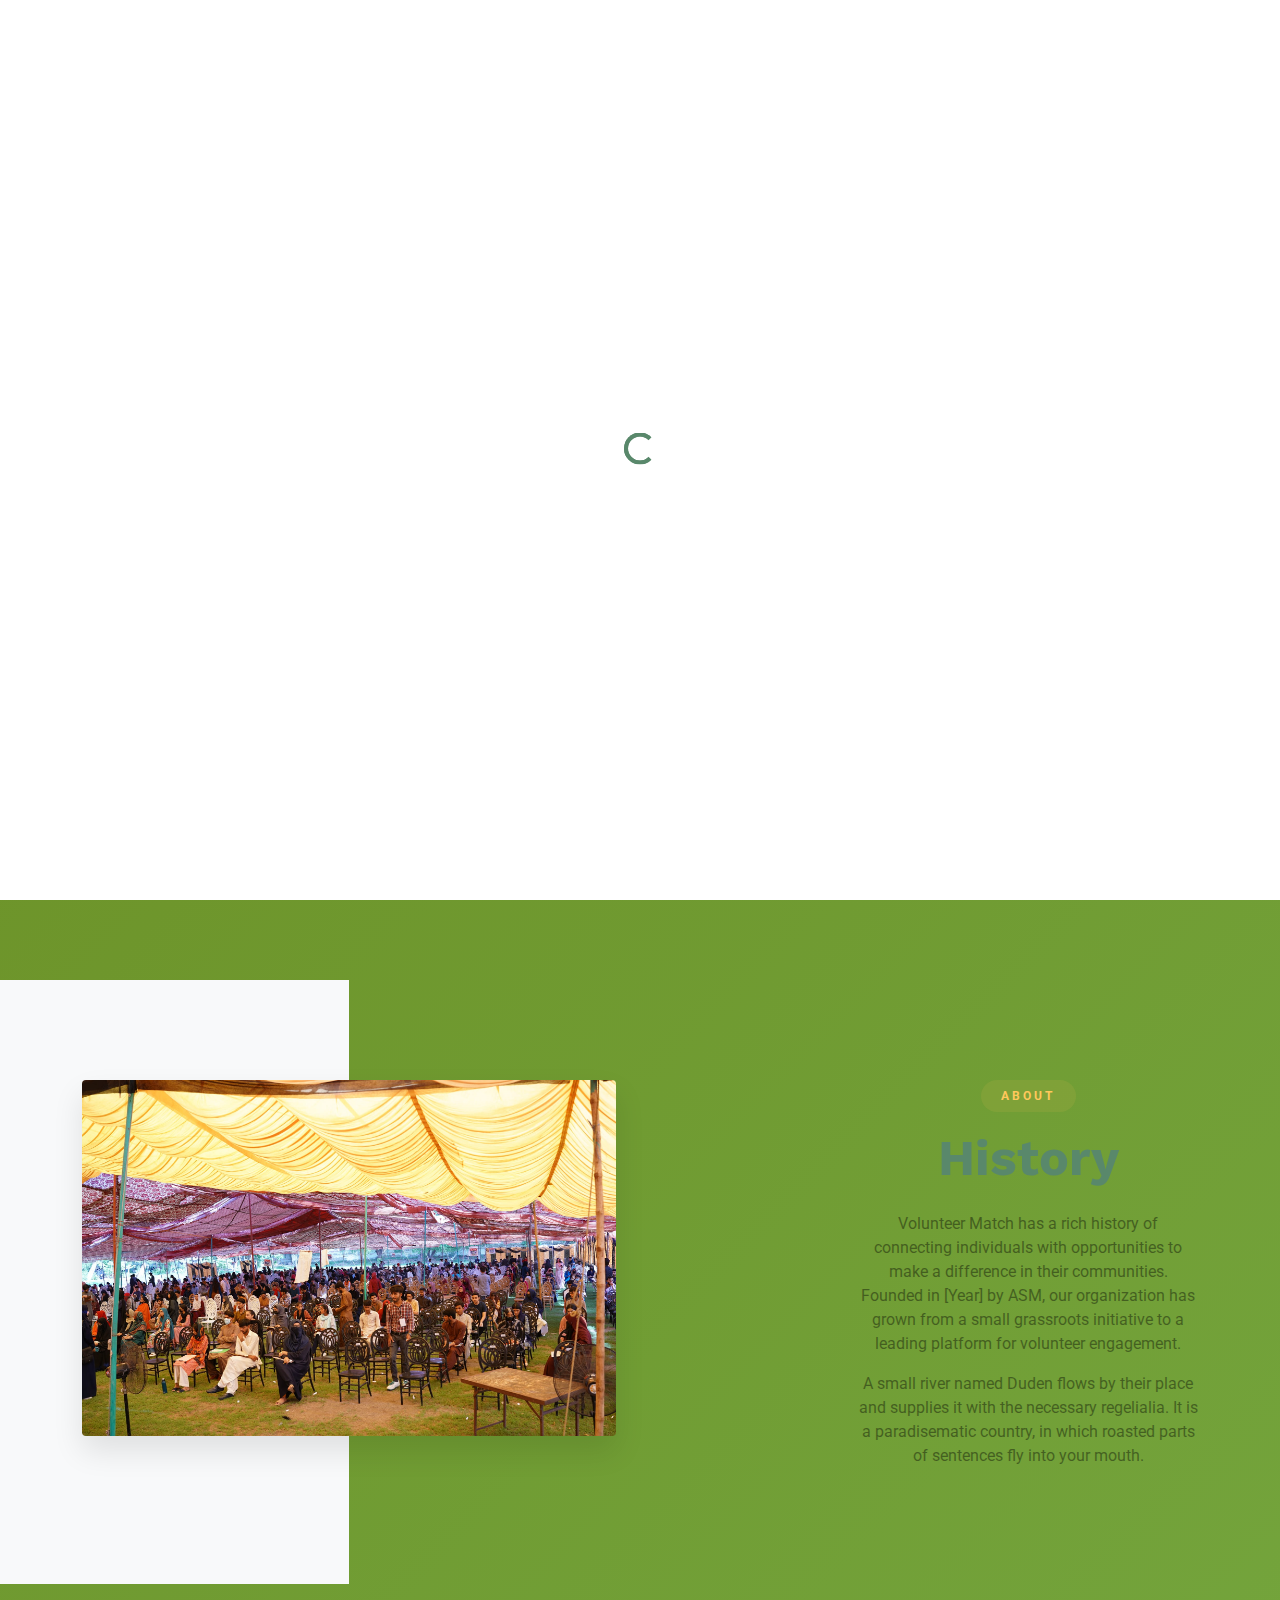
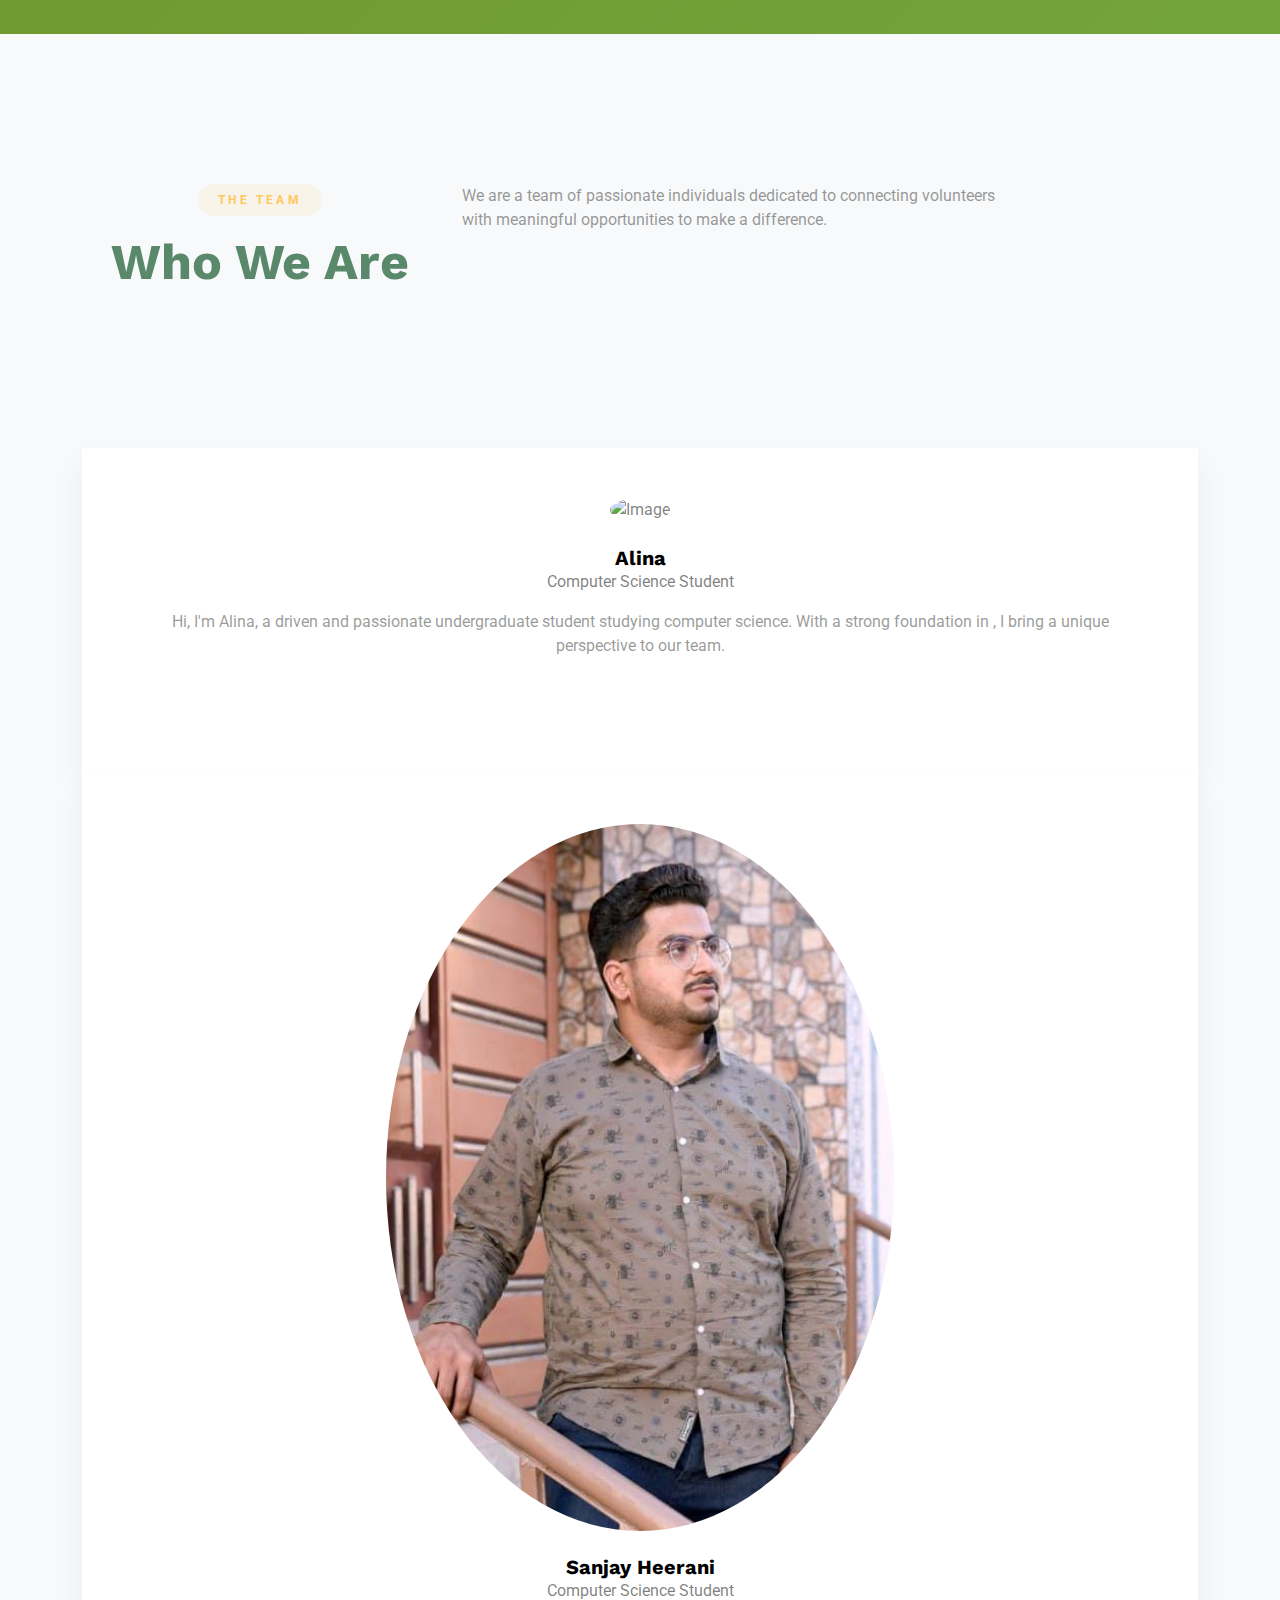
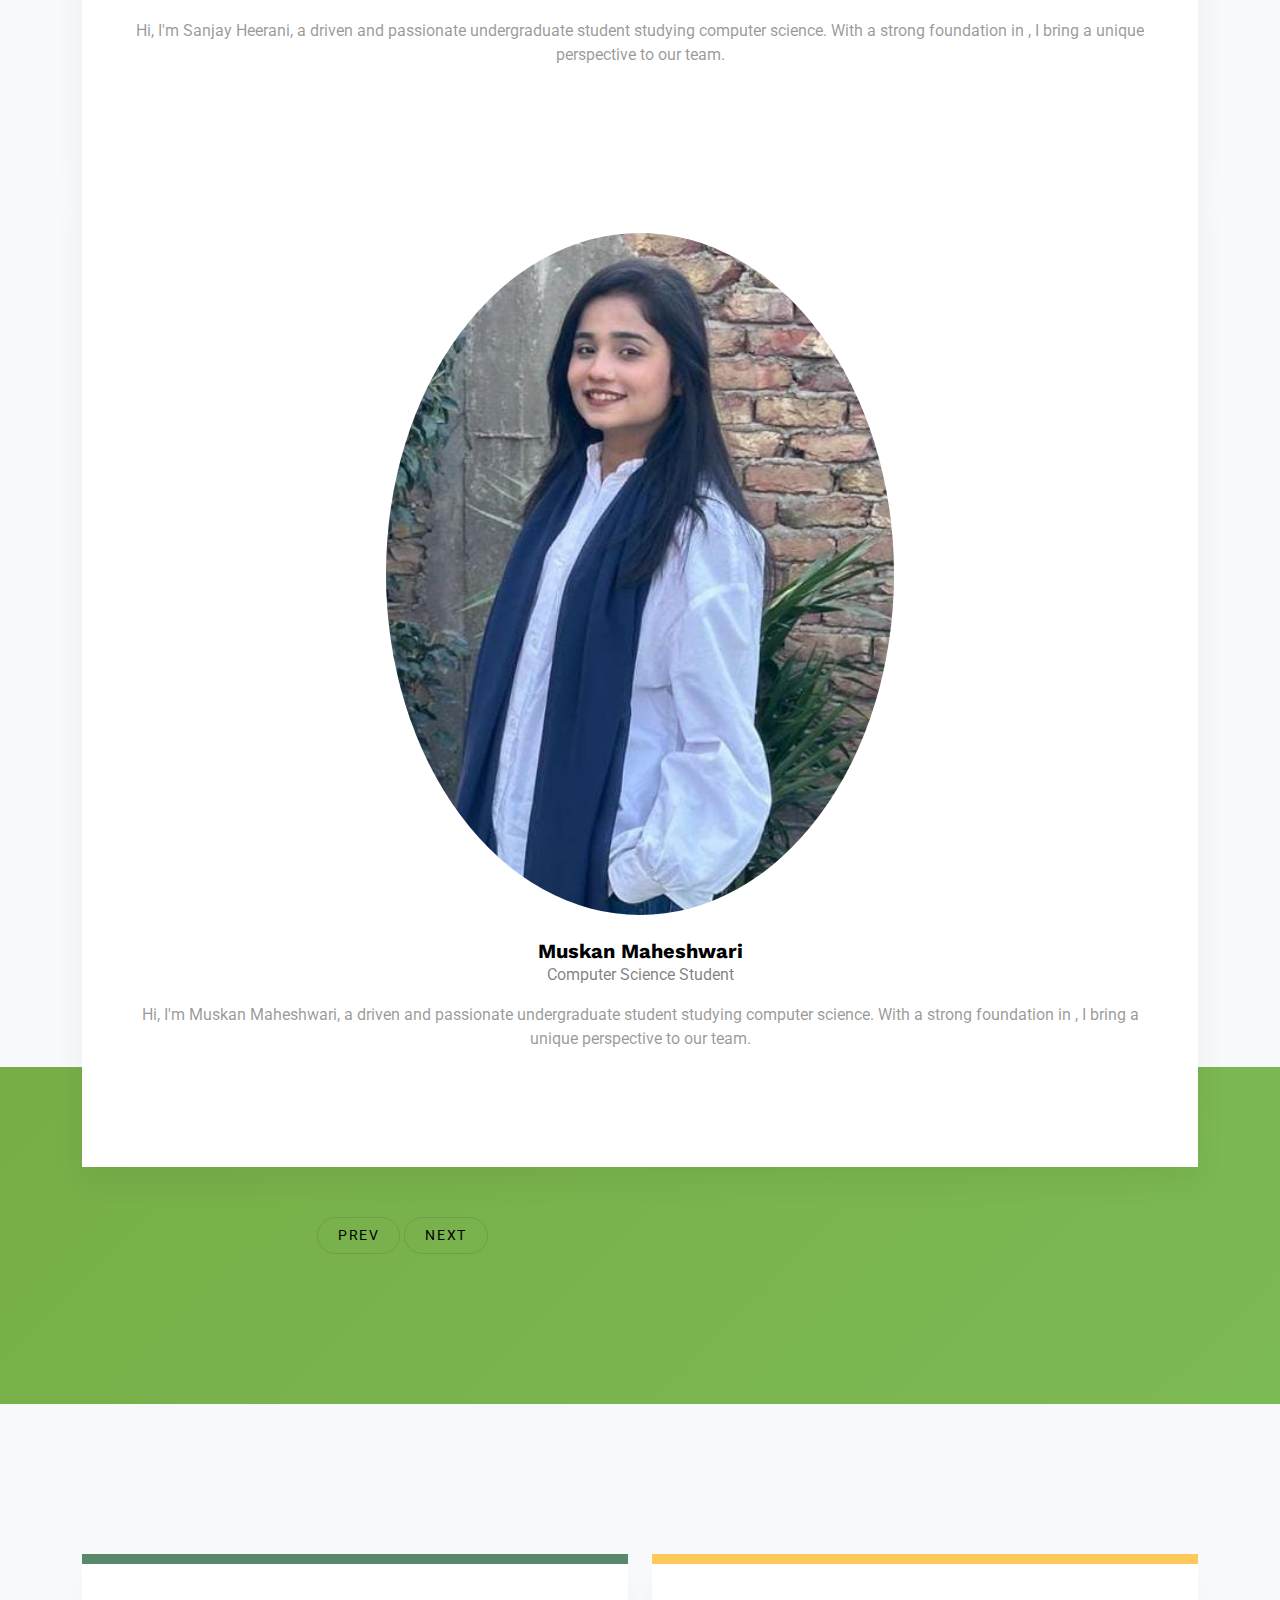
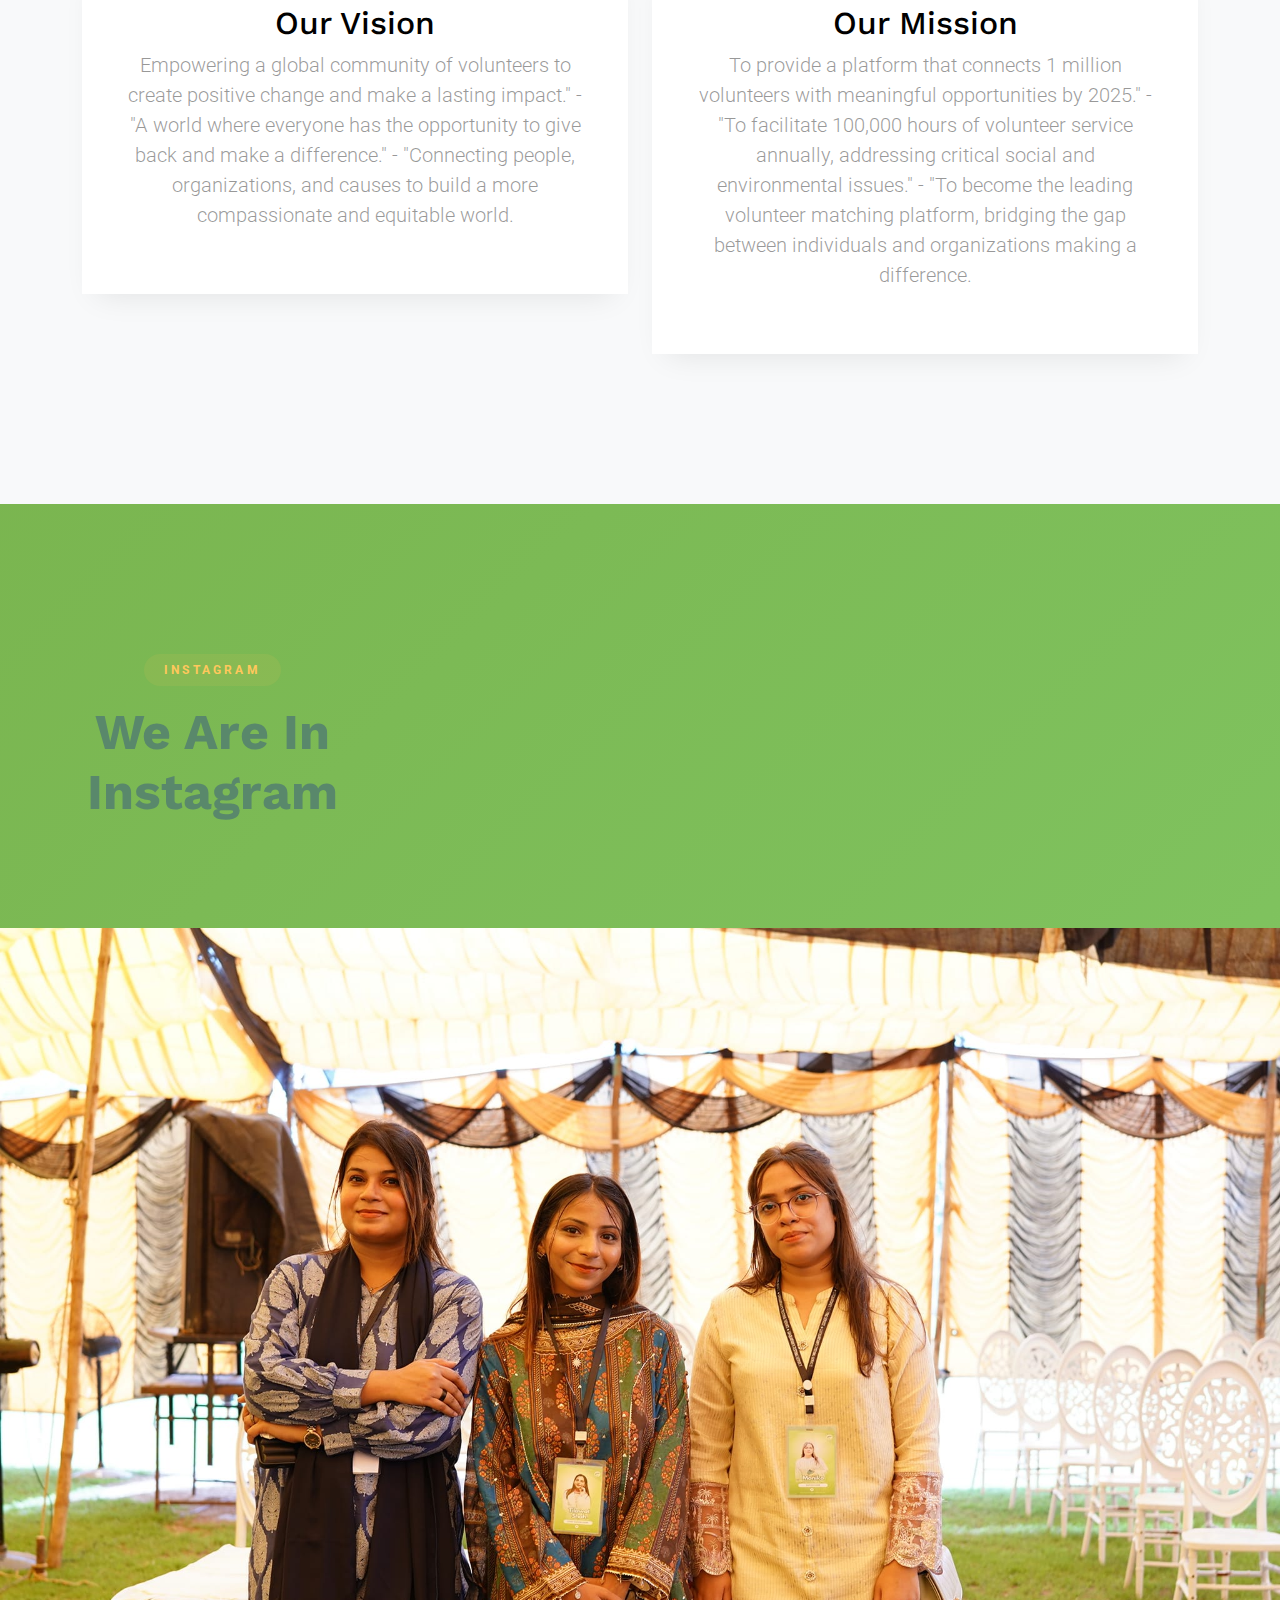
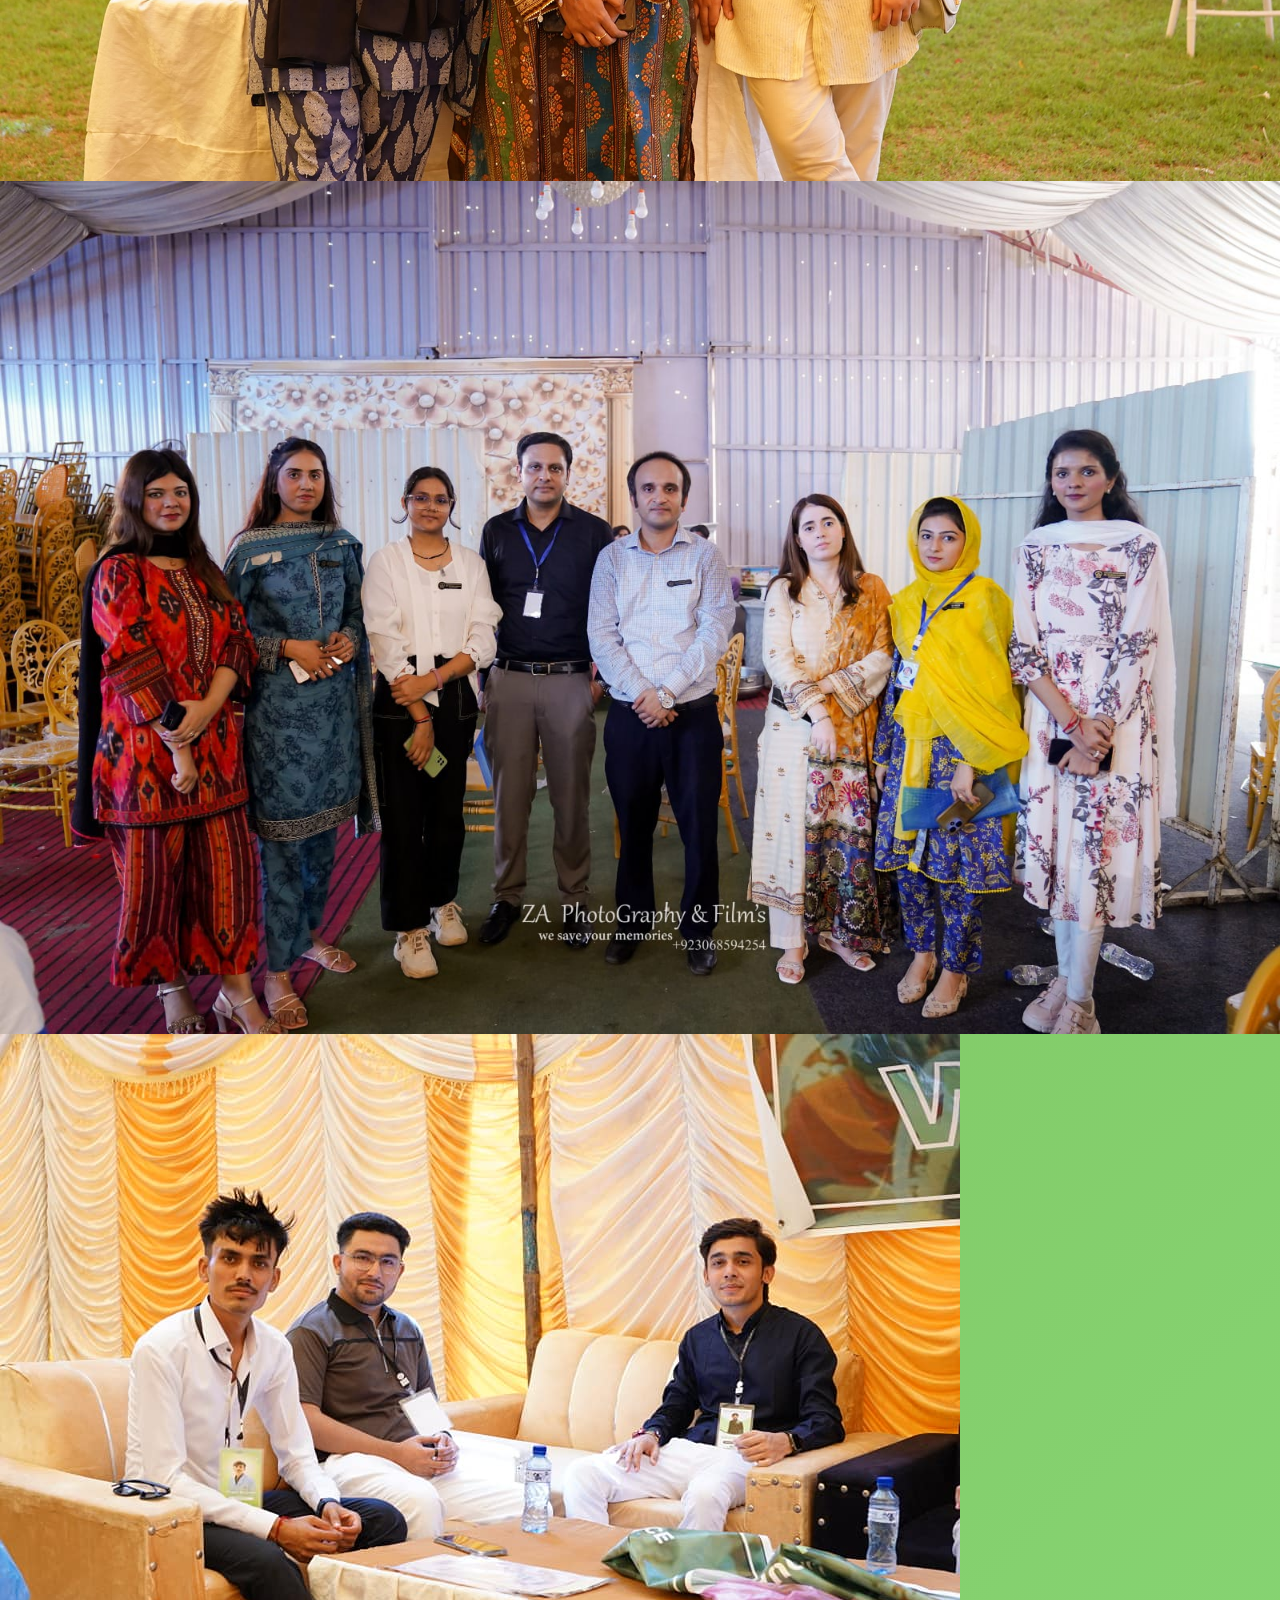
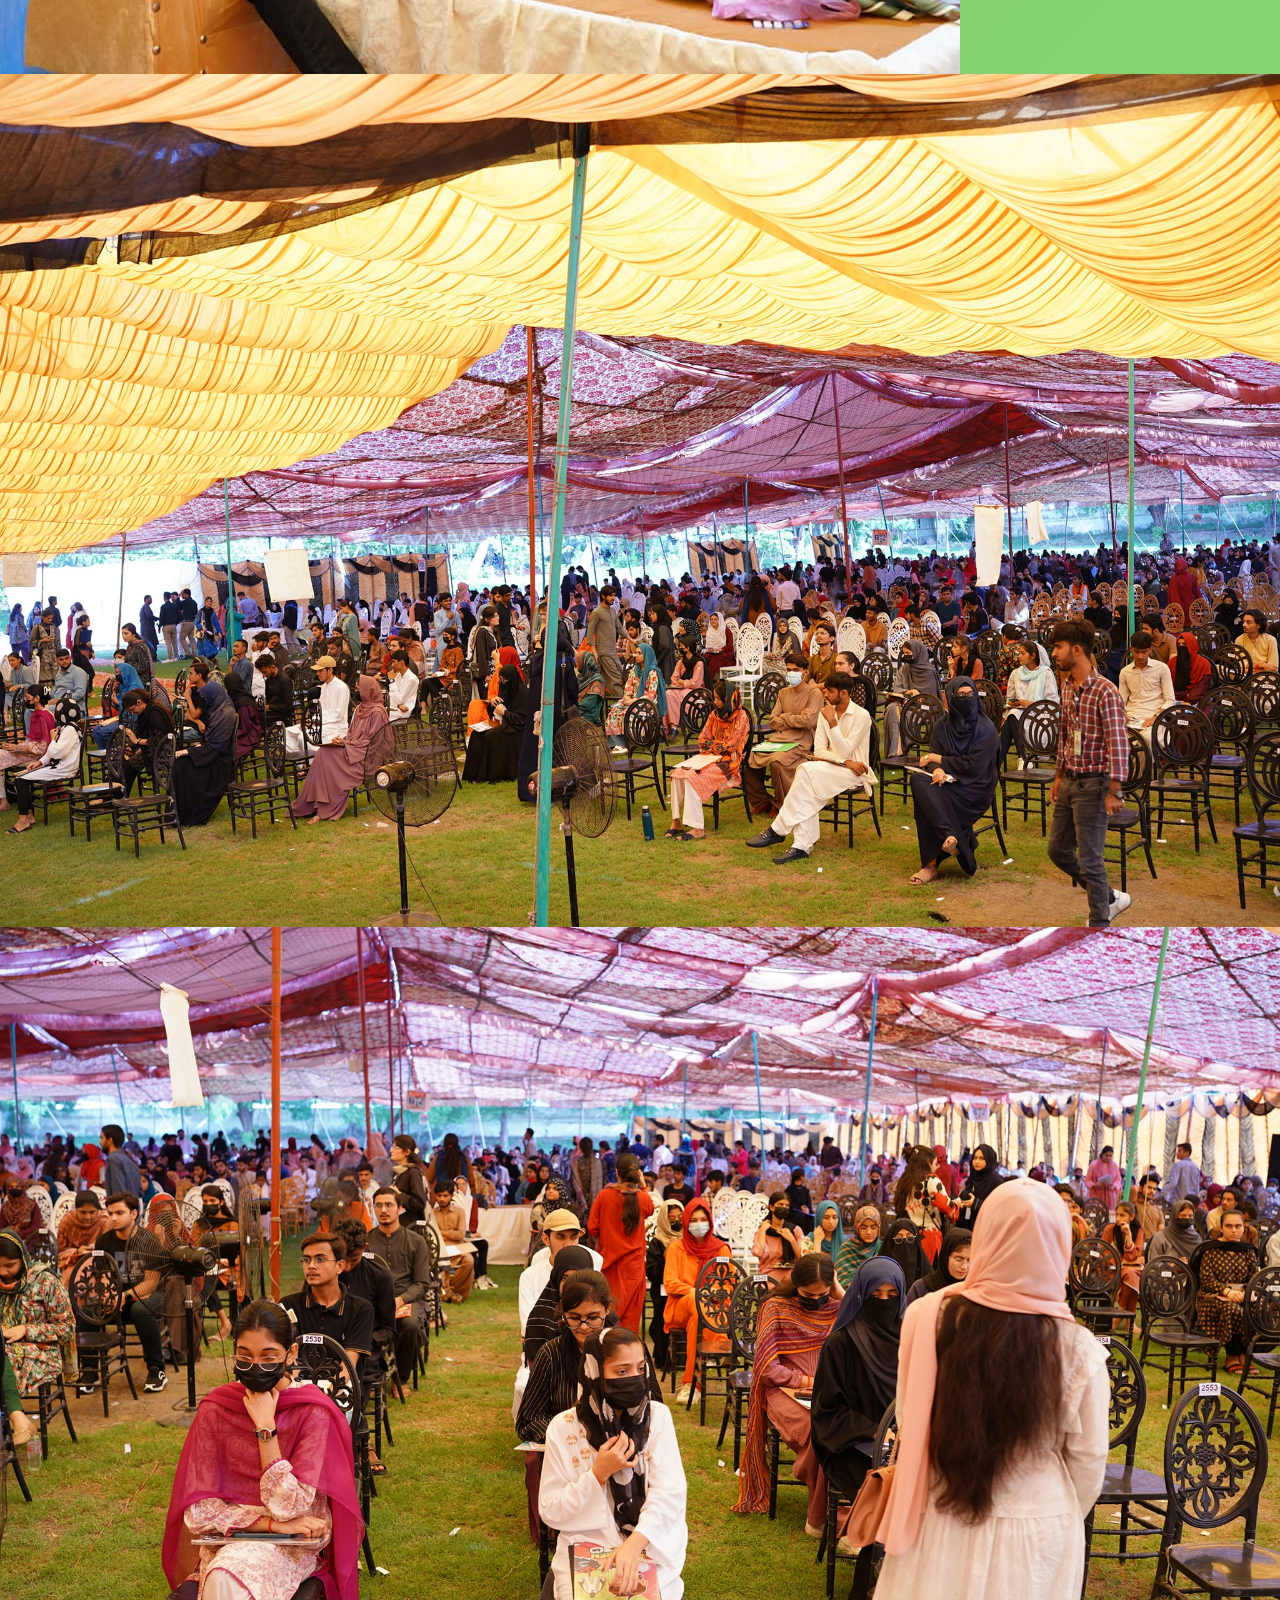
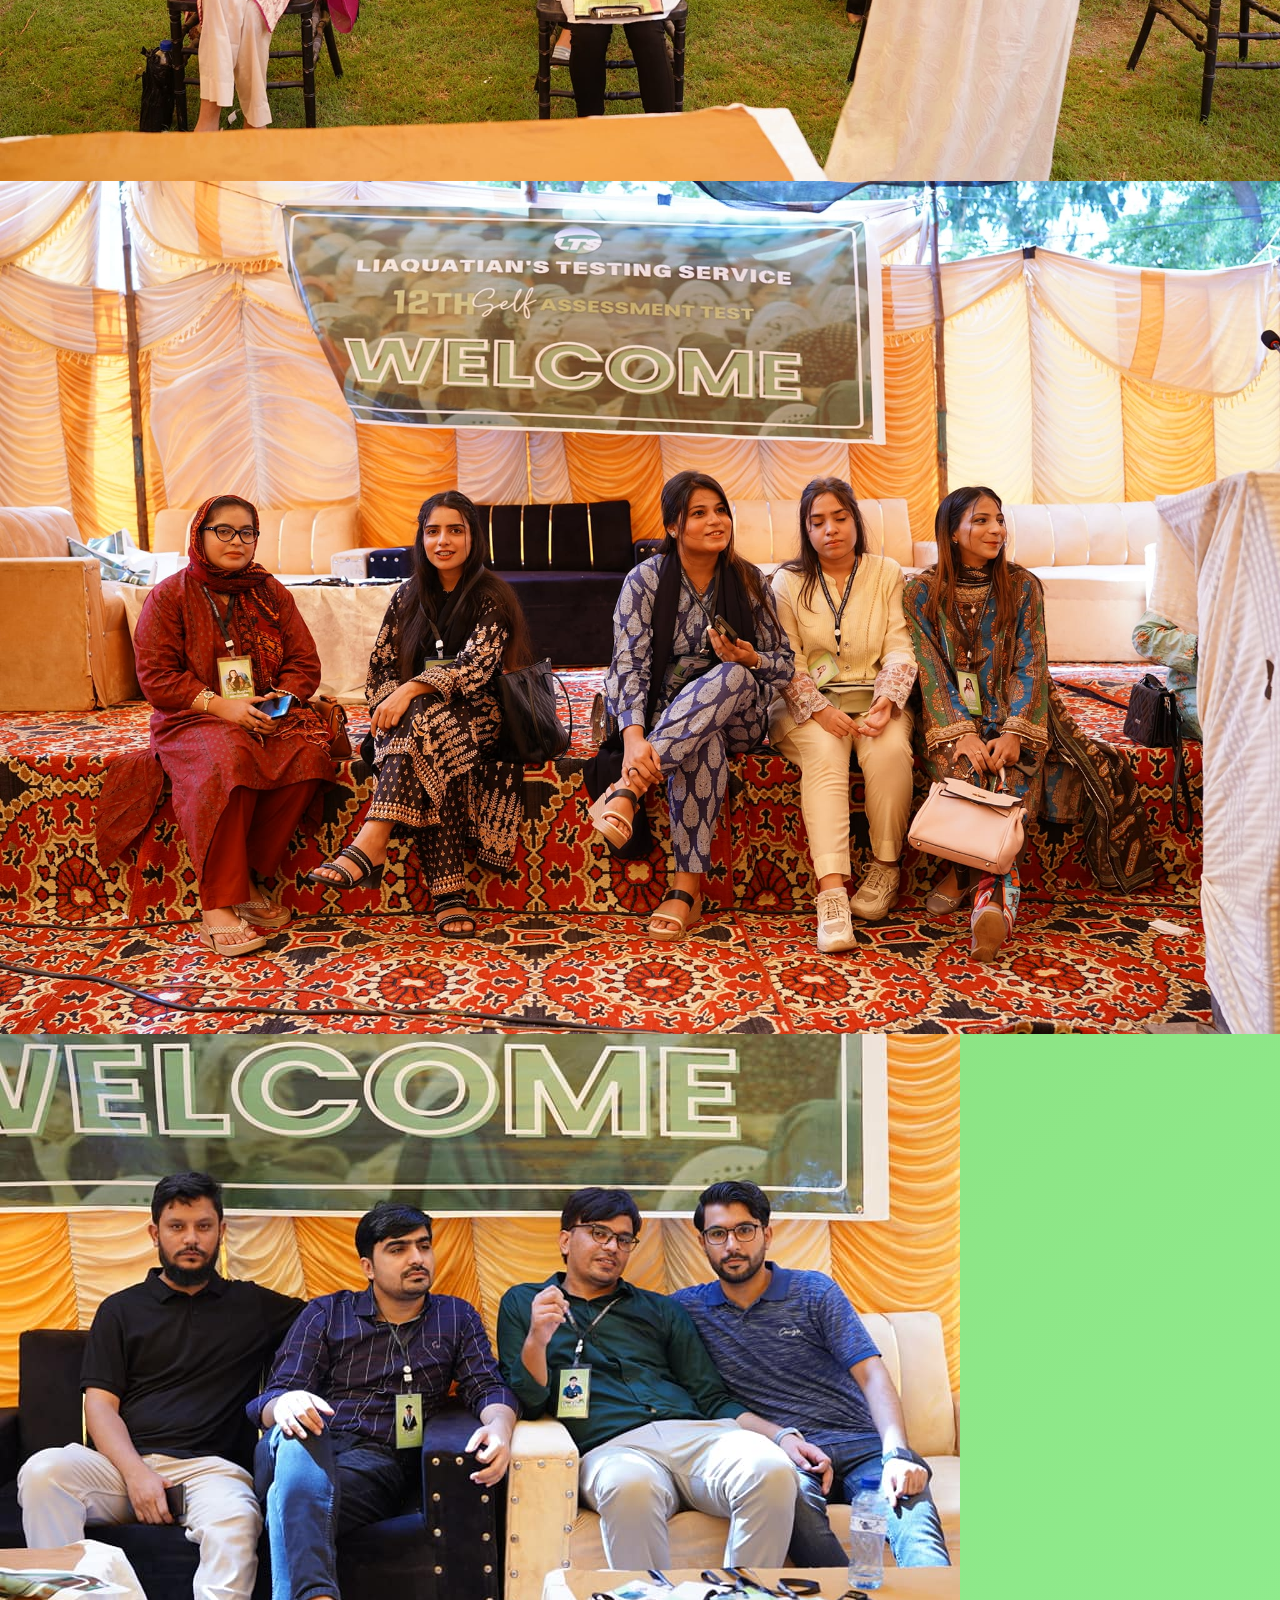
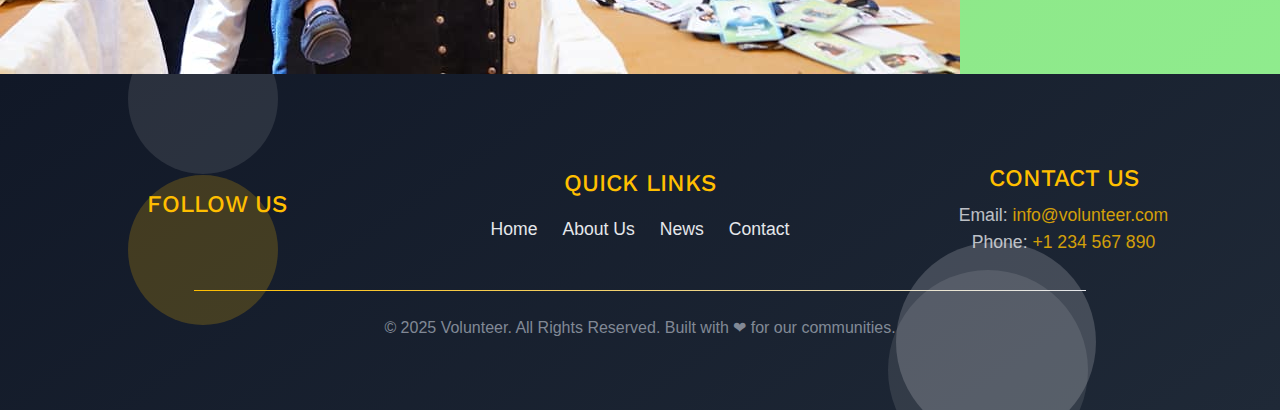
==== commit 9847c28d: "Update about.html" ====
--- a/about.html
+++ b/about.html
@@ -263,7 +263,7 @@
 </div>
 
 
-
+<my-footer></my-footer>
 
 <!-- Preloader -->
 <div id="overlayer"></div>
@@ -272,7 +272,7 @@
         <span class="visually-hidden">Loading...</span>
     </div>
 </div>
-<my-footer></my-footer>
+
 <script src="js/bootstrap.bundle.min.js"></script>
 <script src="js/tiny-slider.js"></script>
 
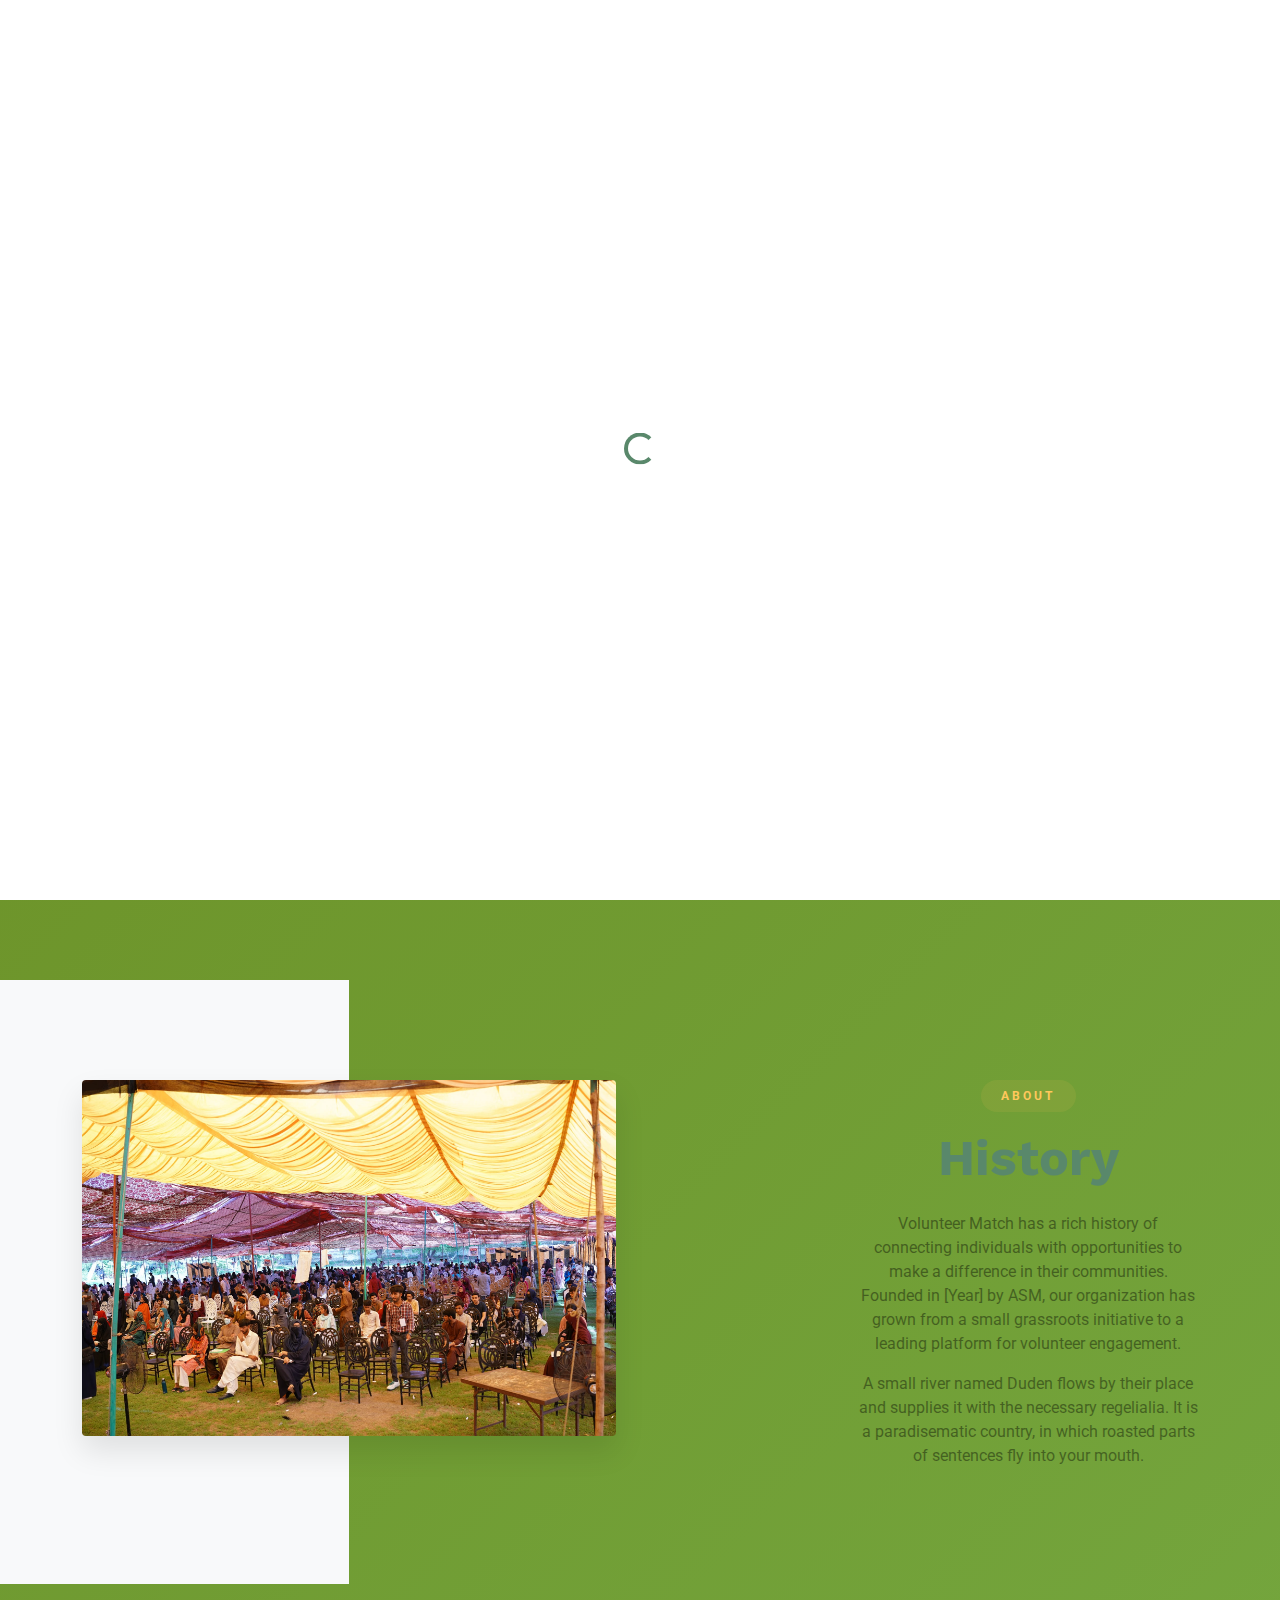
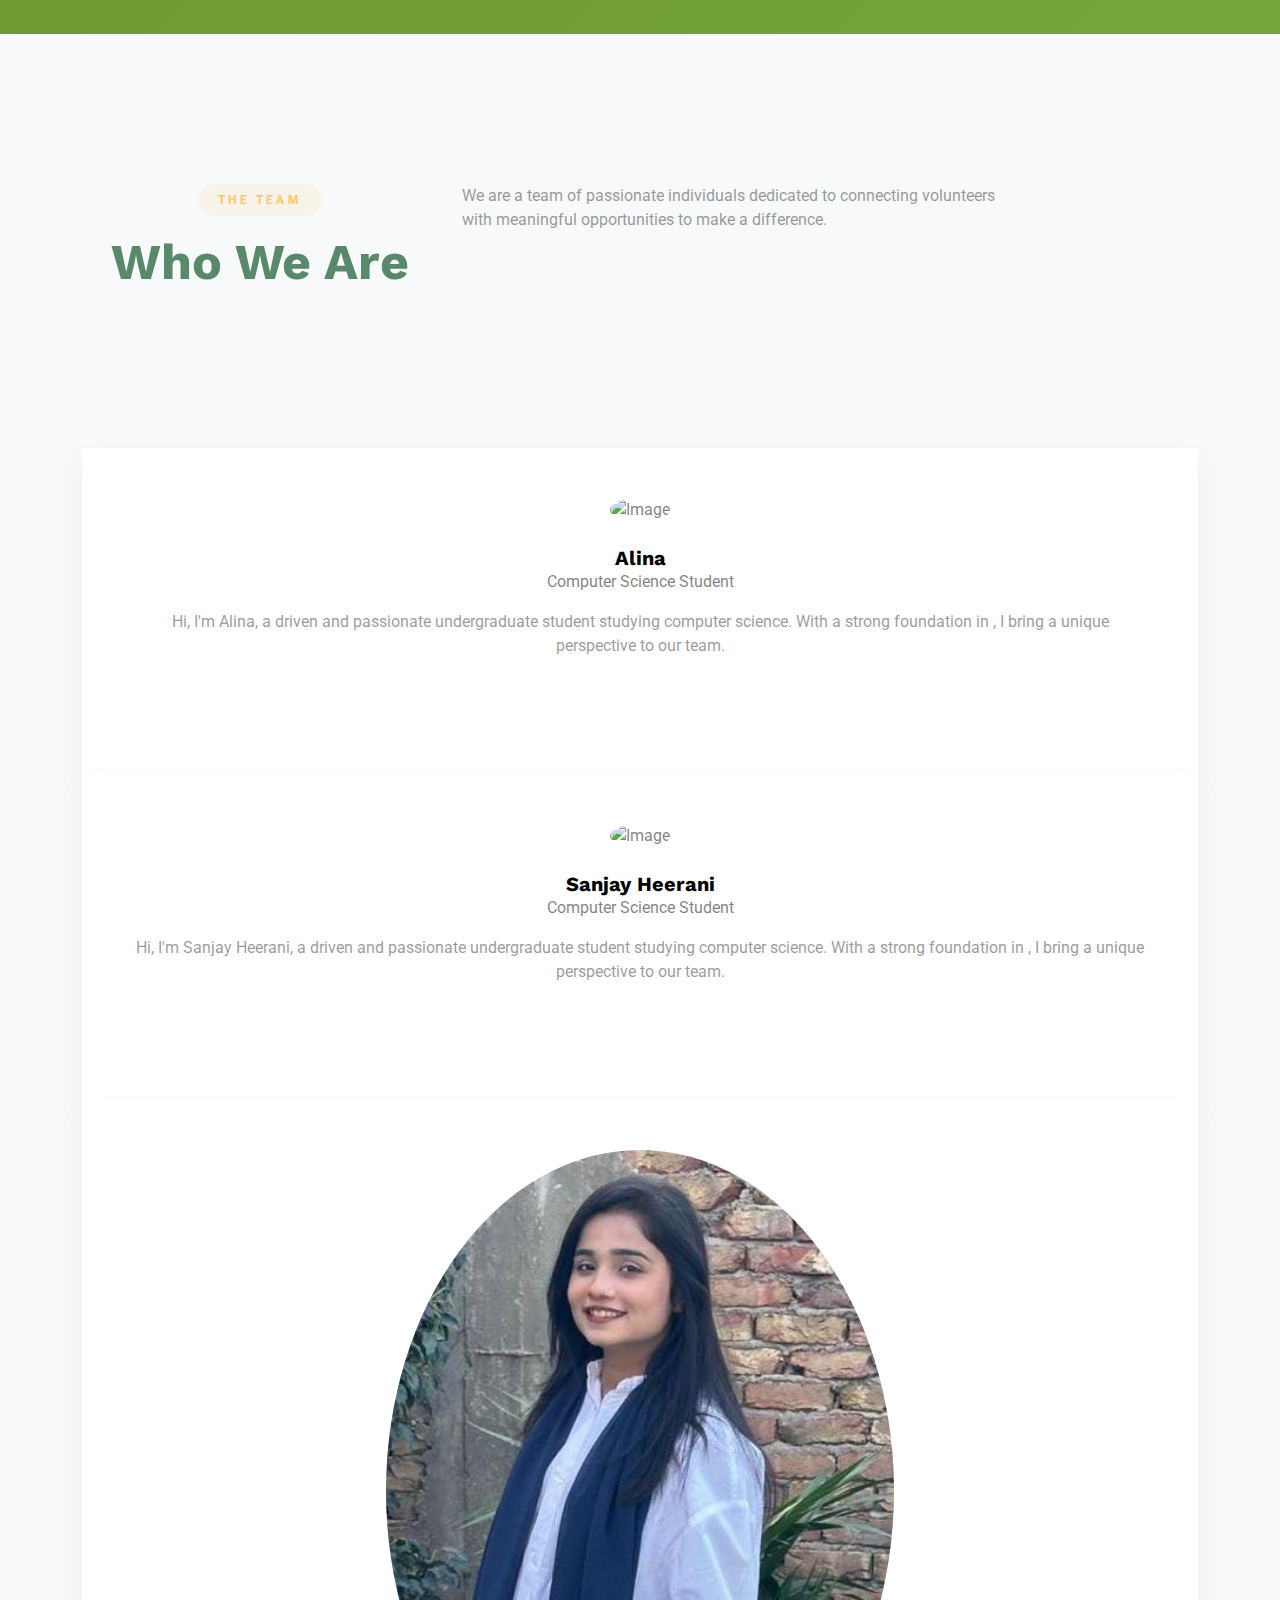
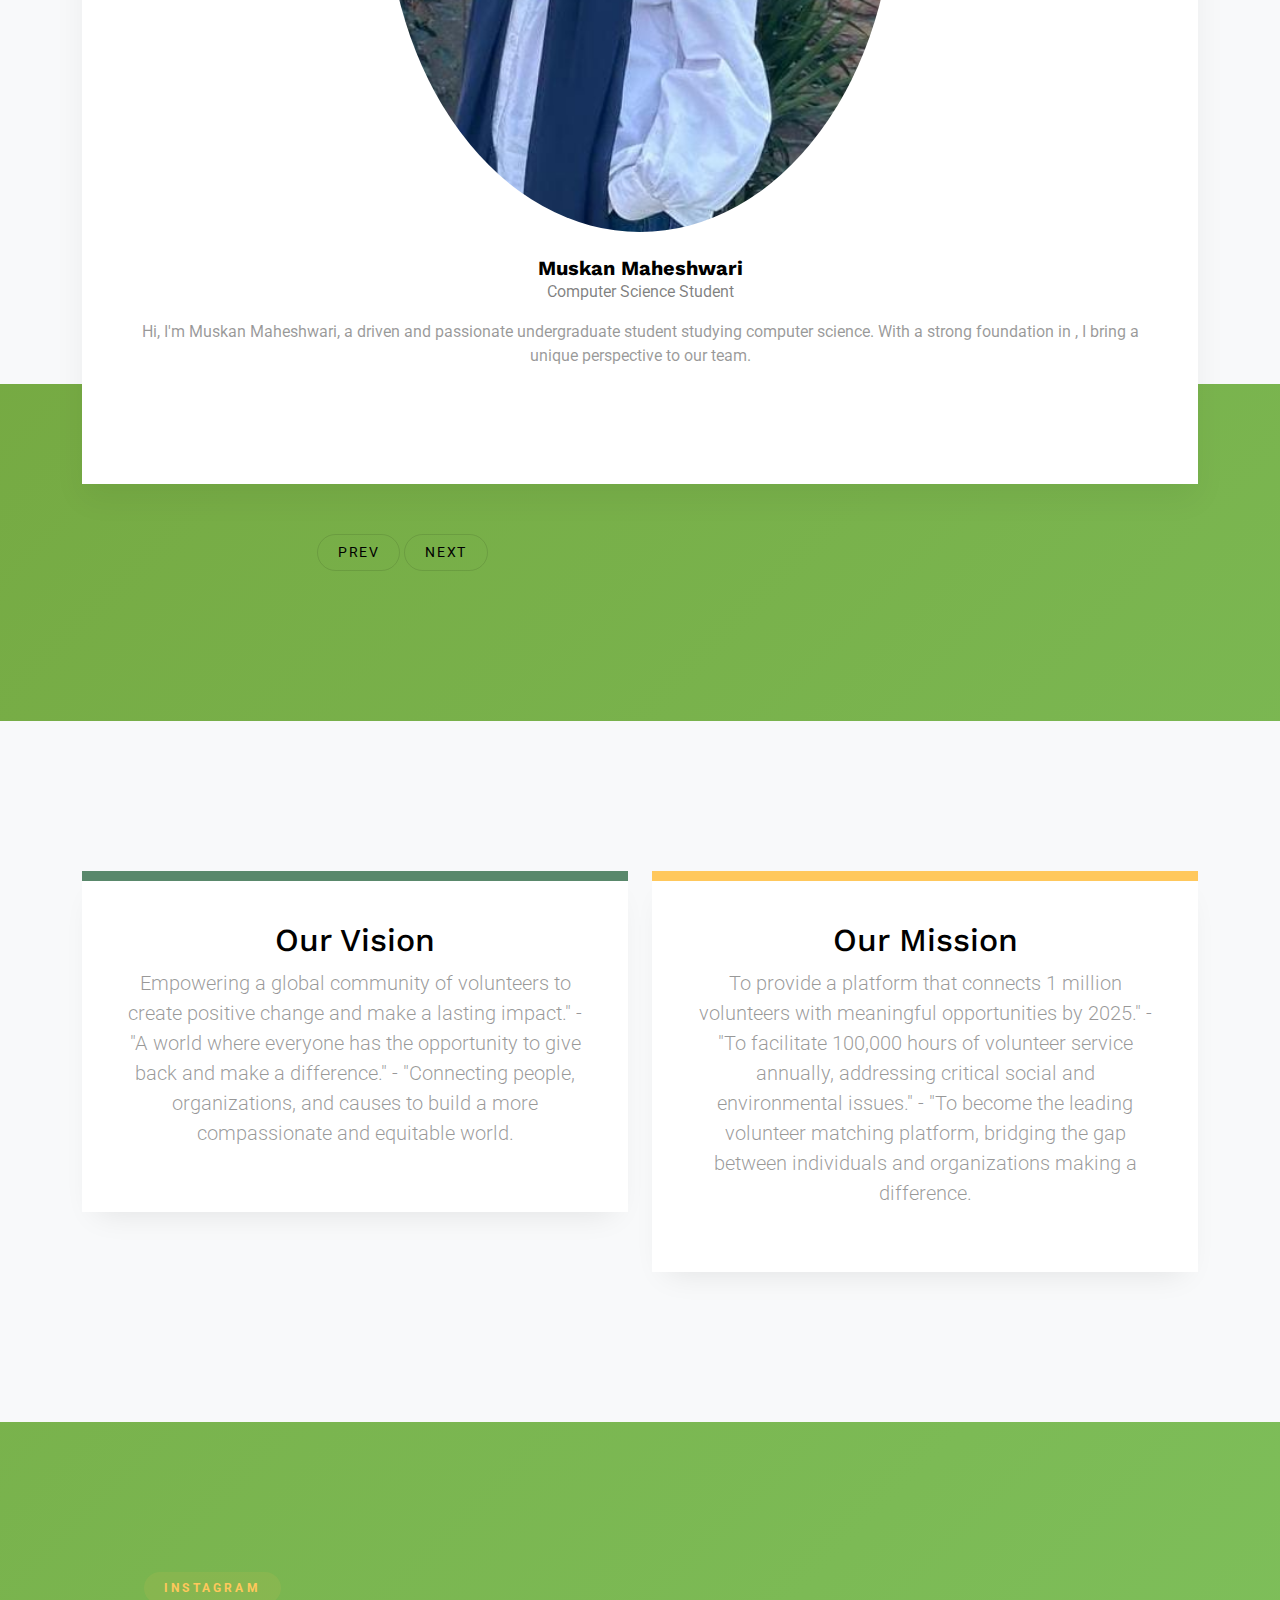
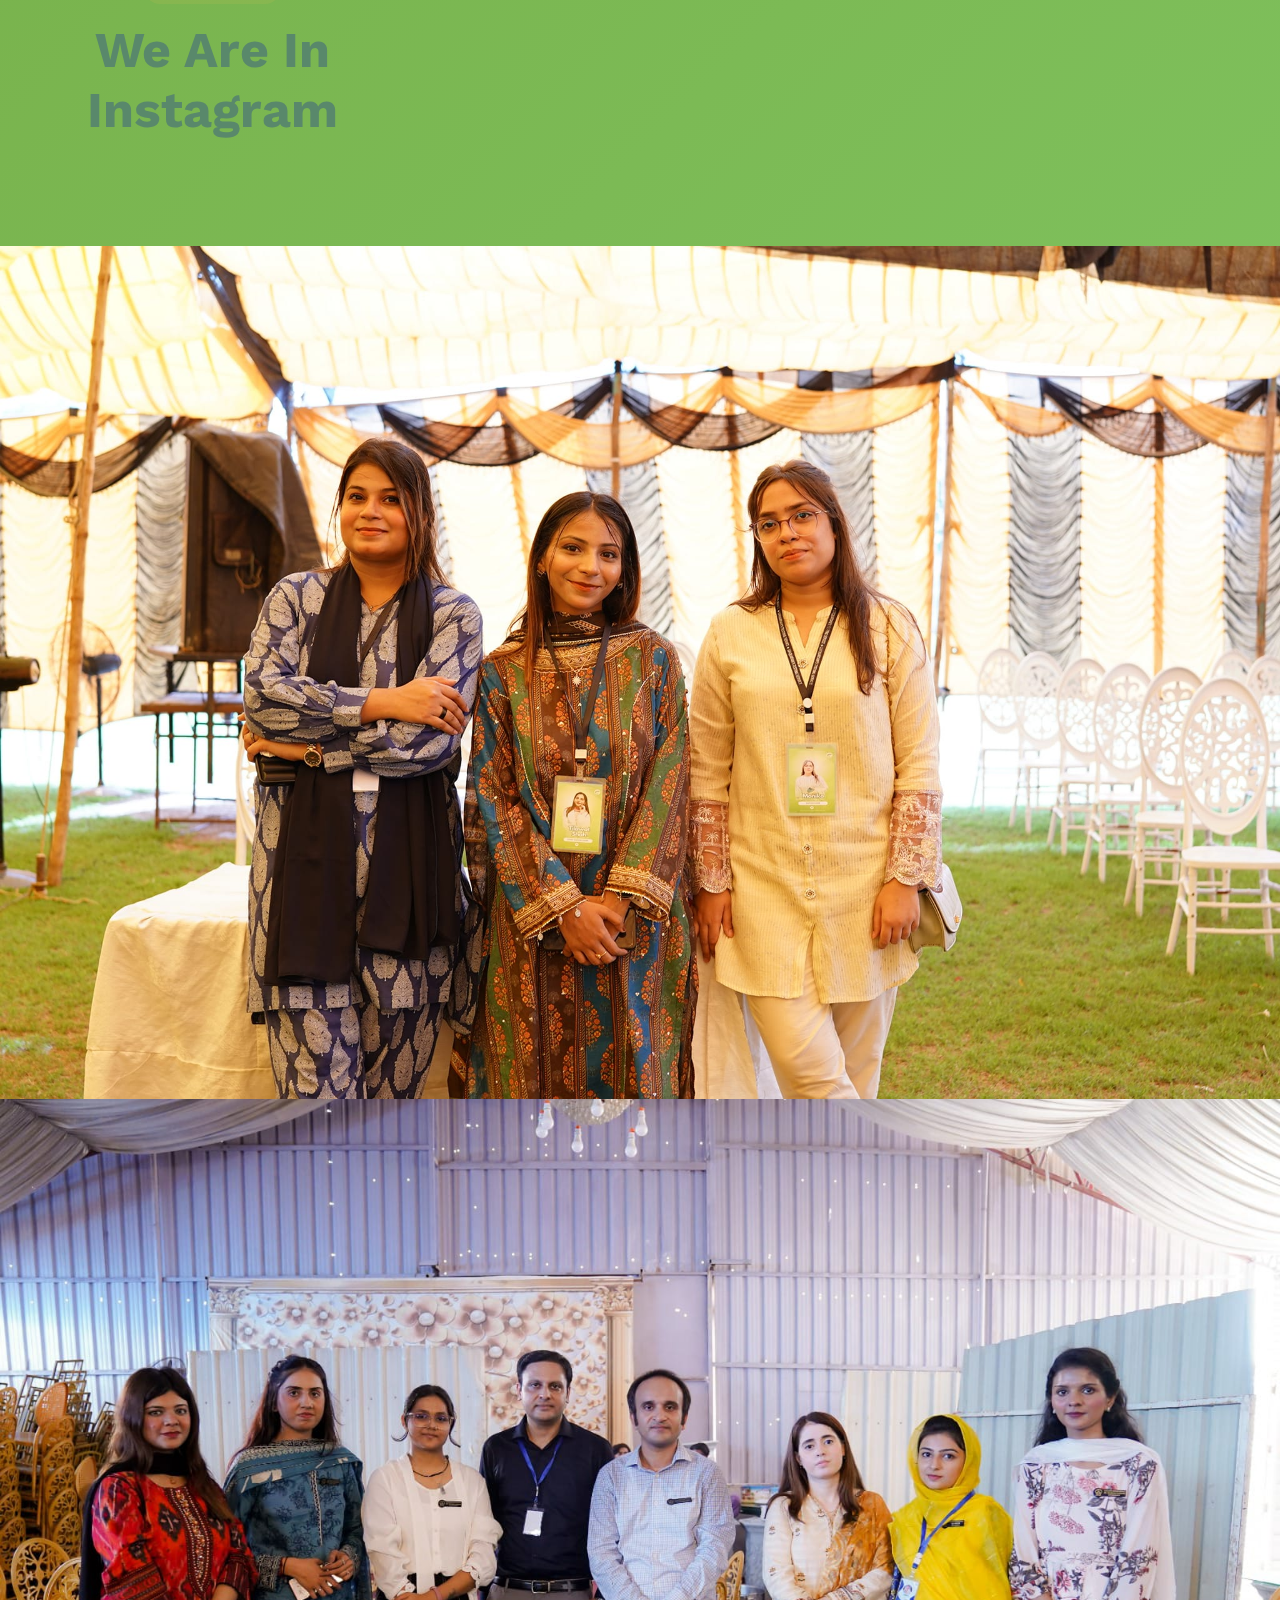
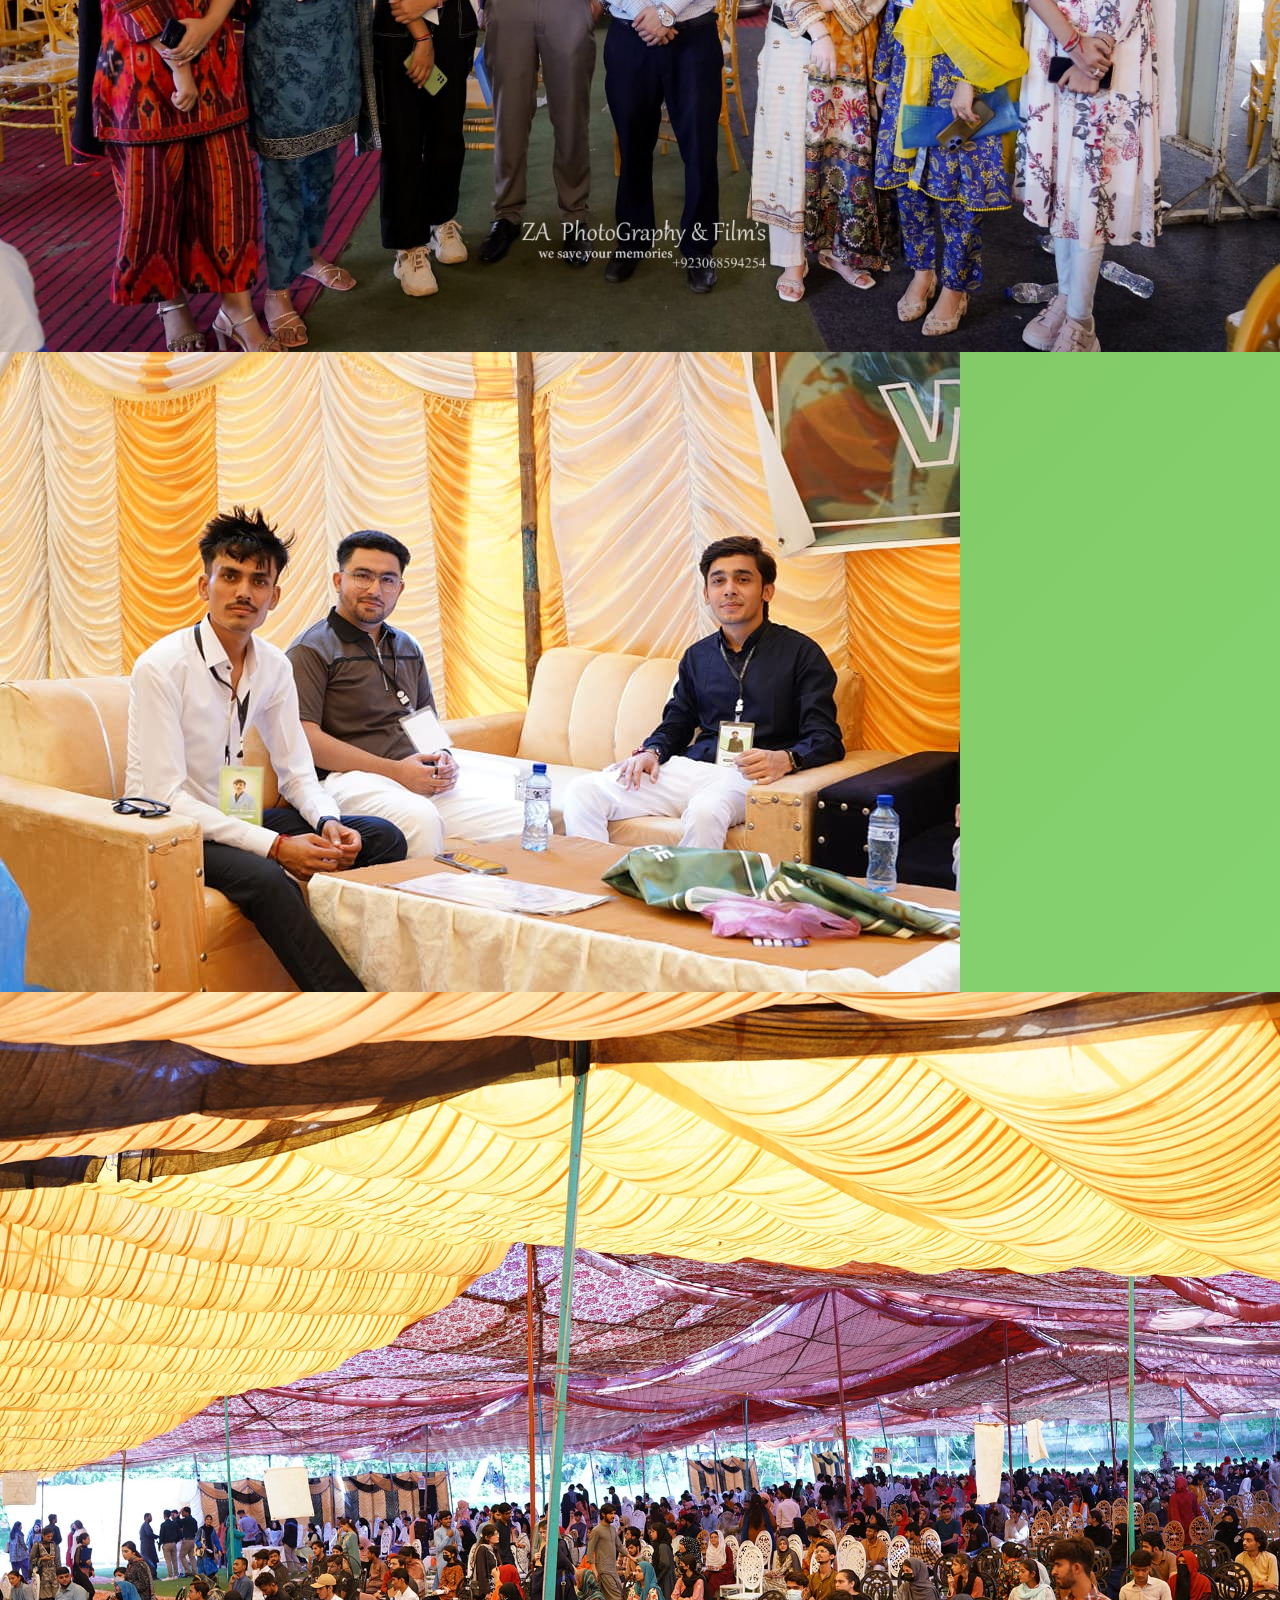
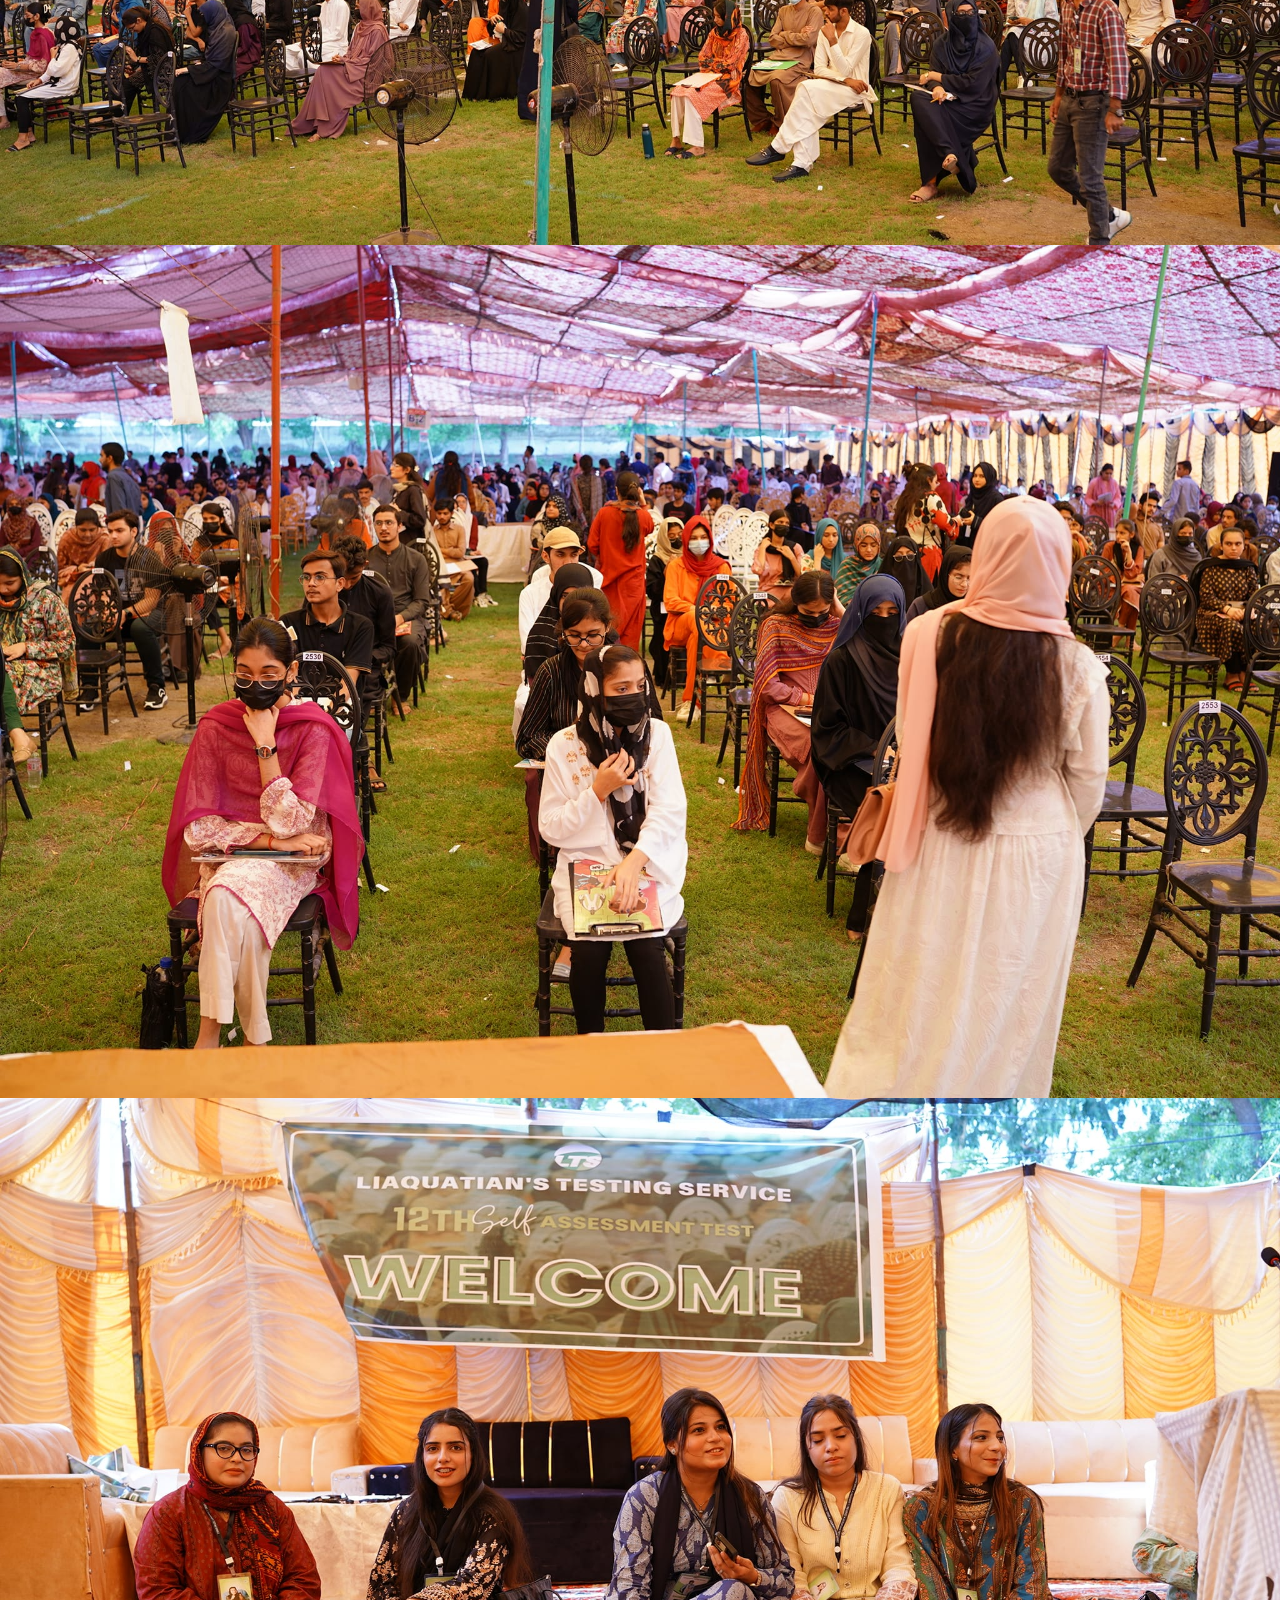
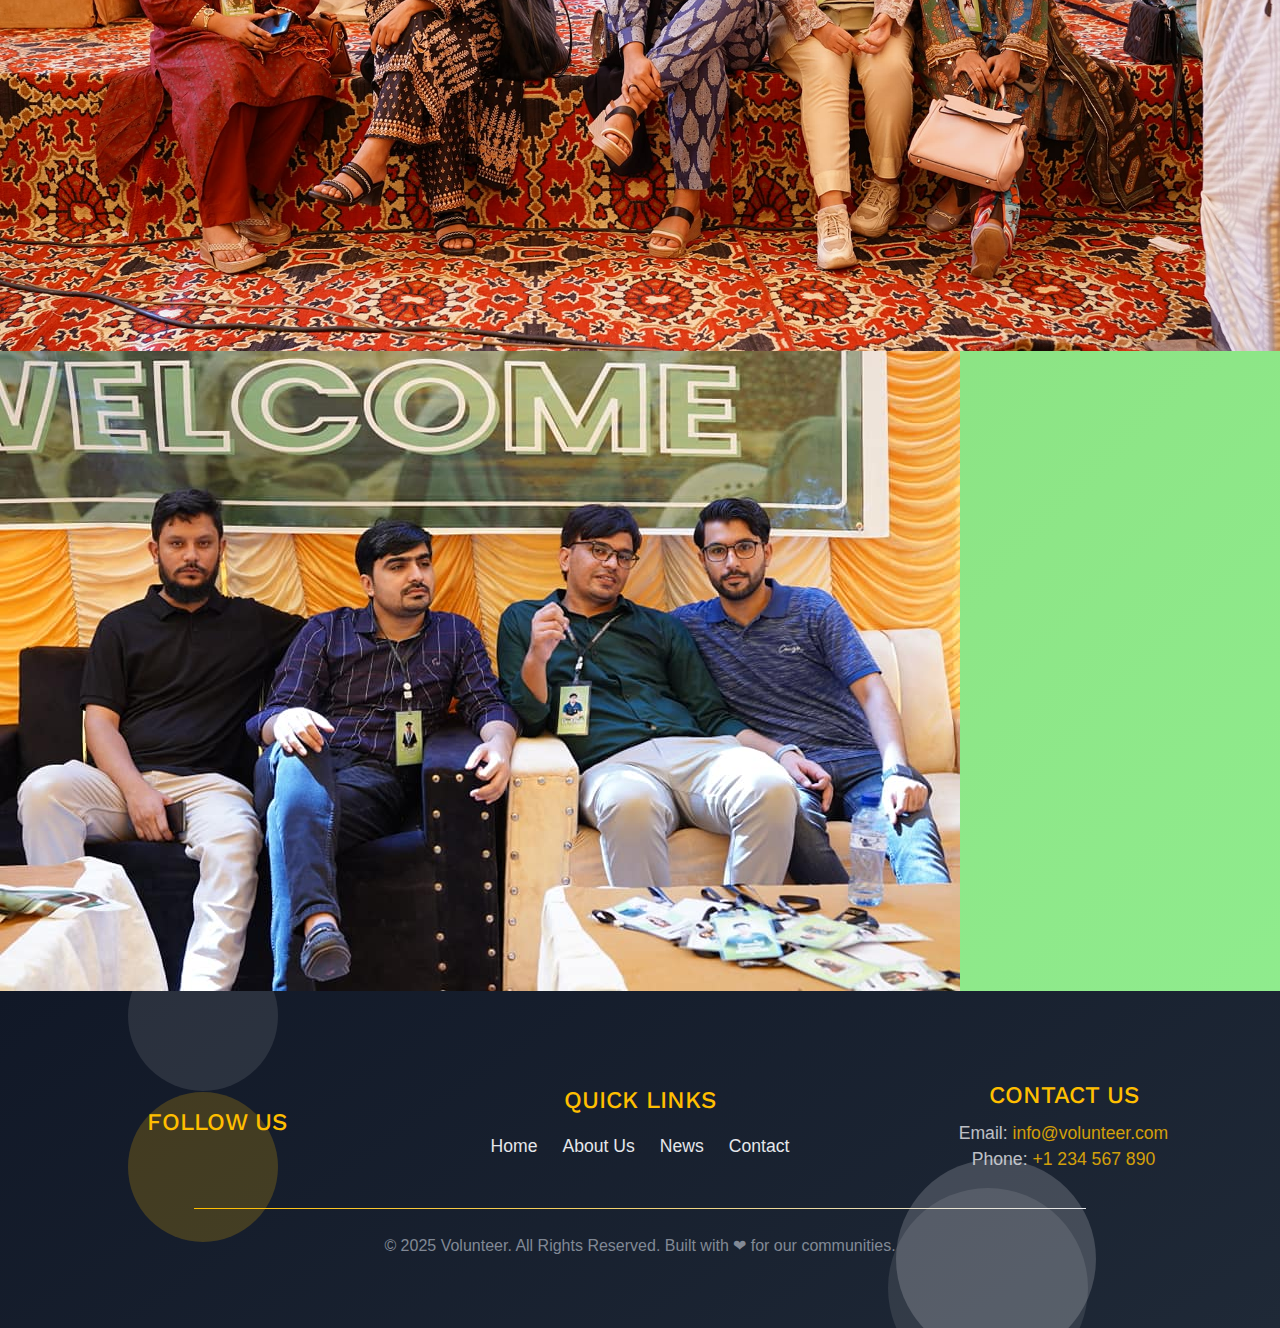
==== commit ff1b6c69: "Update about.html" ====
--- a/about.html
+++ b/about.html
@@ -117,7 +117,7 @@
                 <div class="item">
 
                     <div class="feature bg-color-2">
-                        <img src="images/ada2.jpg" alt="Image" class="img-fluid w-50 rounded-circle mb-4">
+                        <img src="images/Sanjay Lohana.jpg" alt="Image" class="img-fluid w-50 rounded-circle mb-4">
 
                         <h3 class="mb-0">Sanjay Heerani</h3>
                         <span class="text-black-50 mb-3 d-block">Computer Science Student</span>
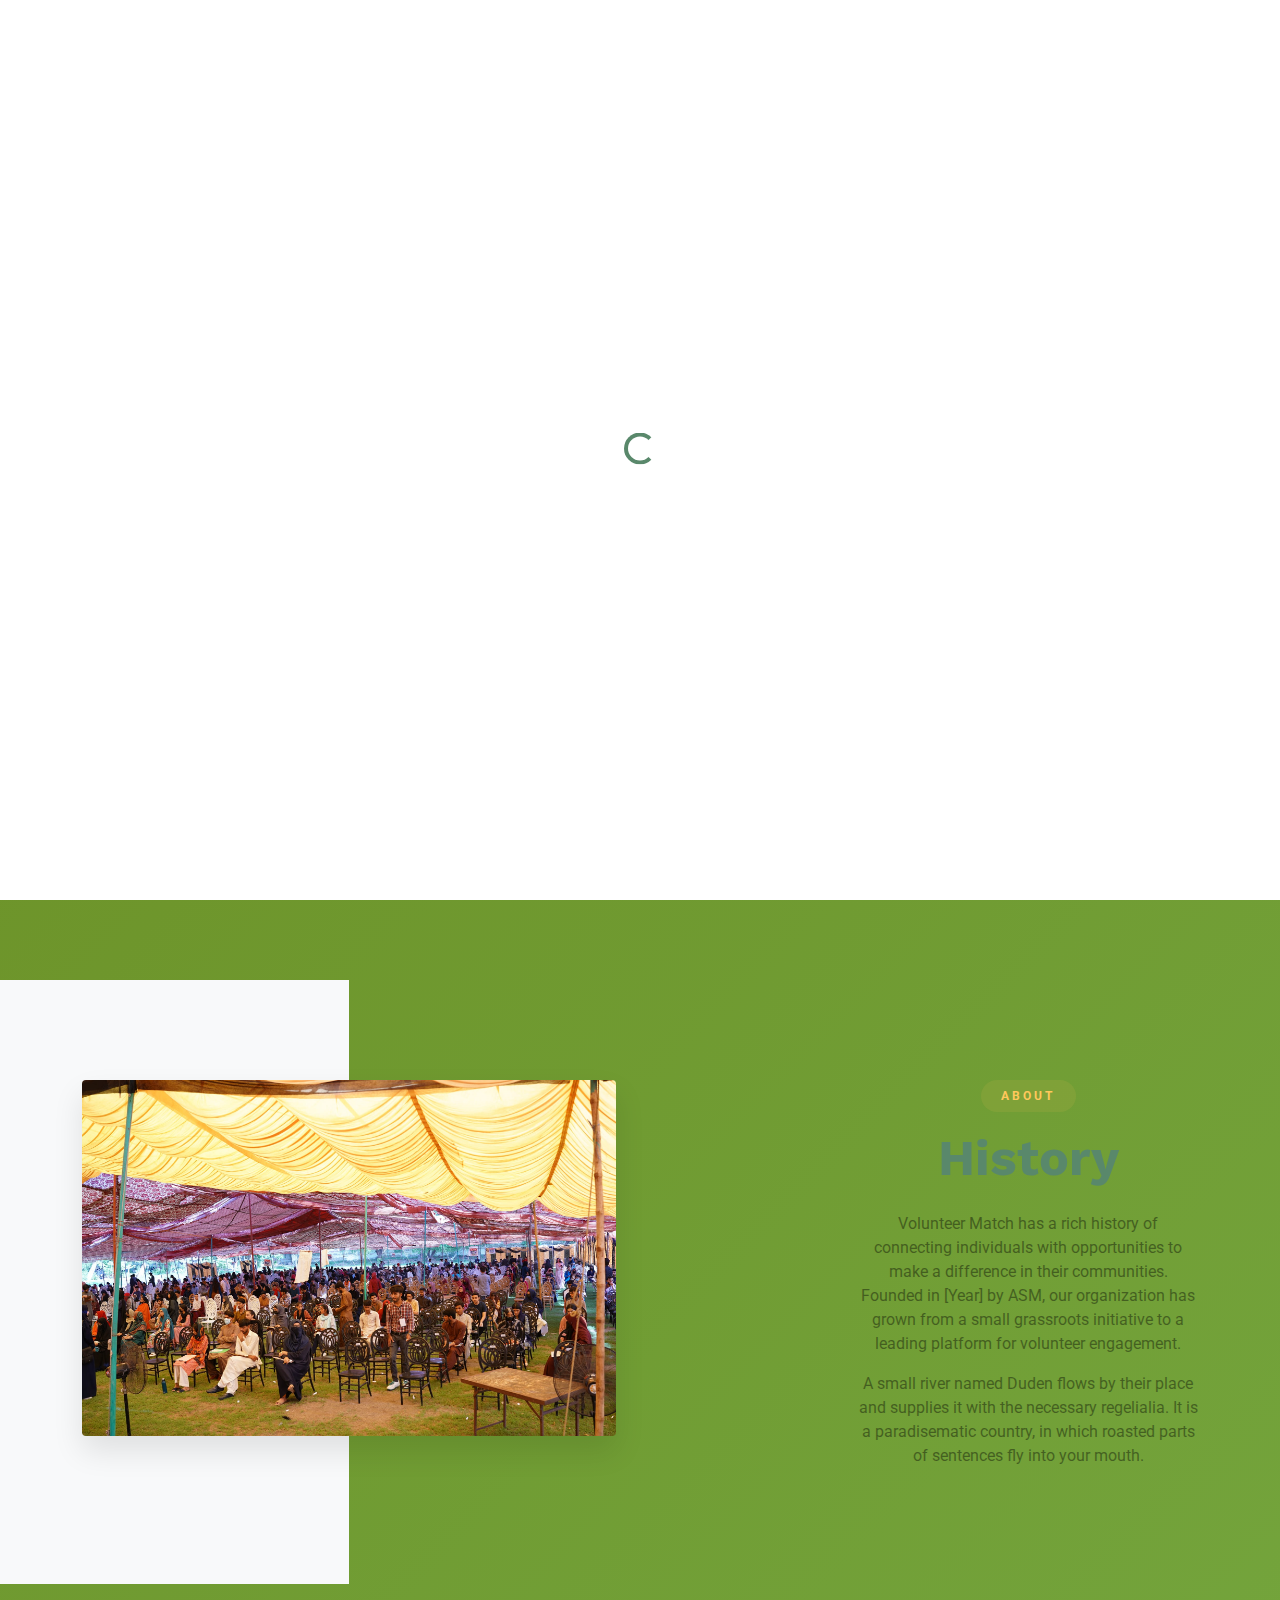
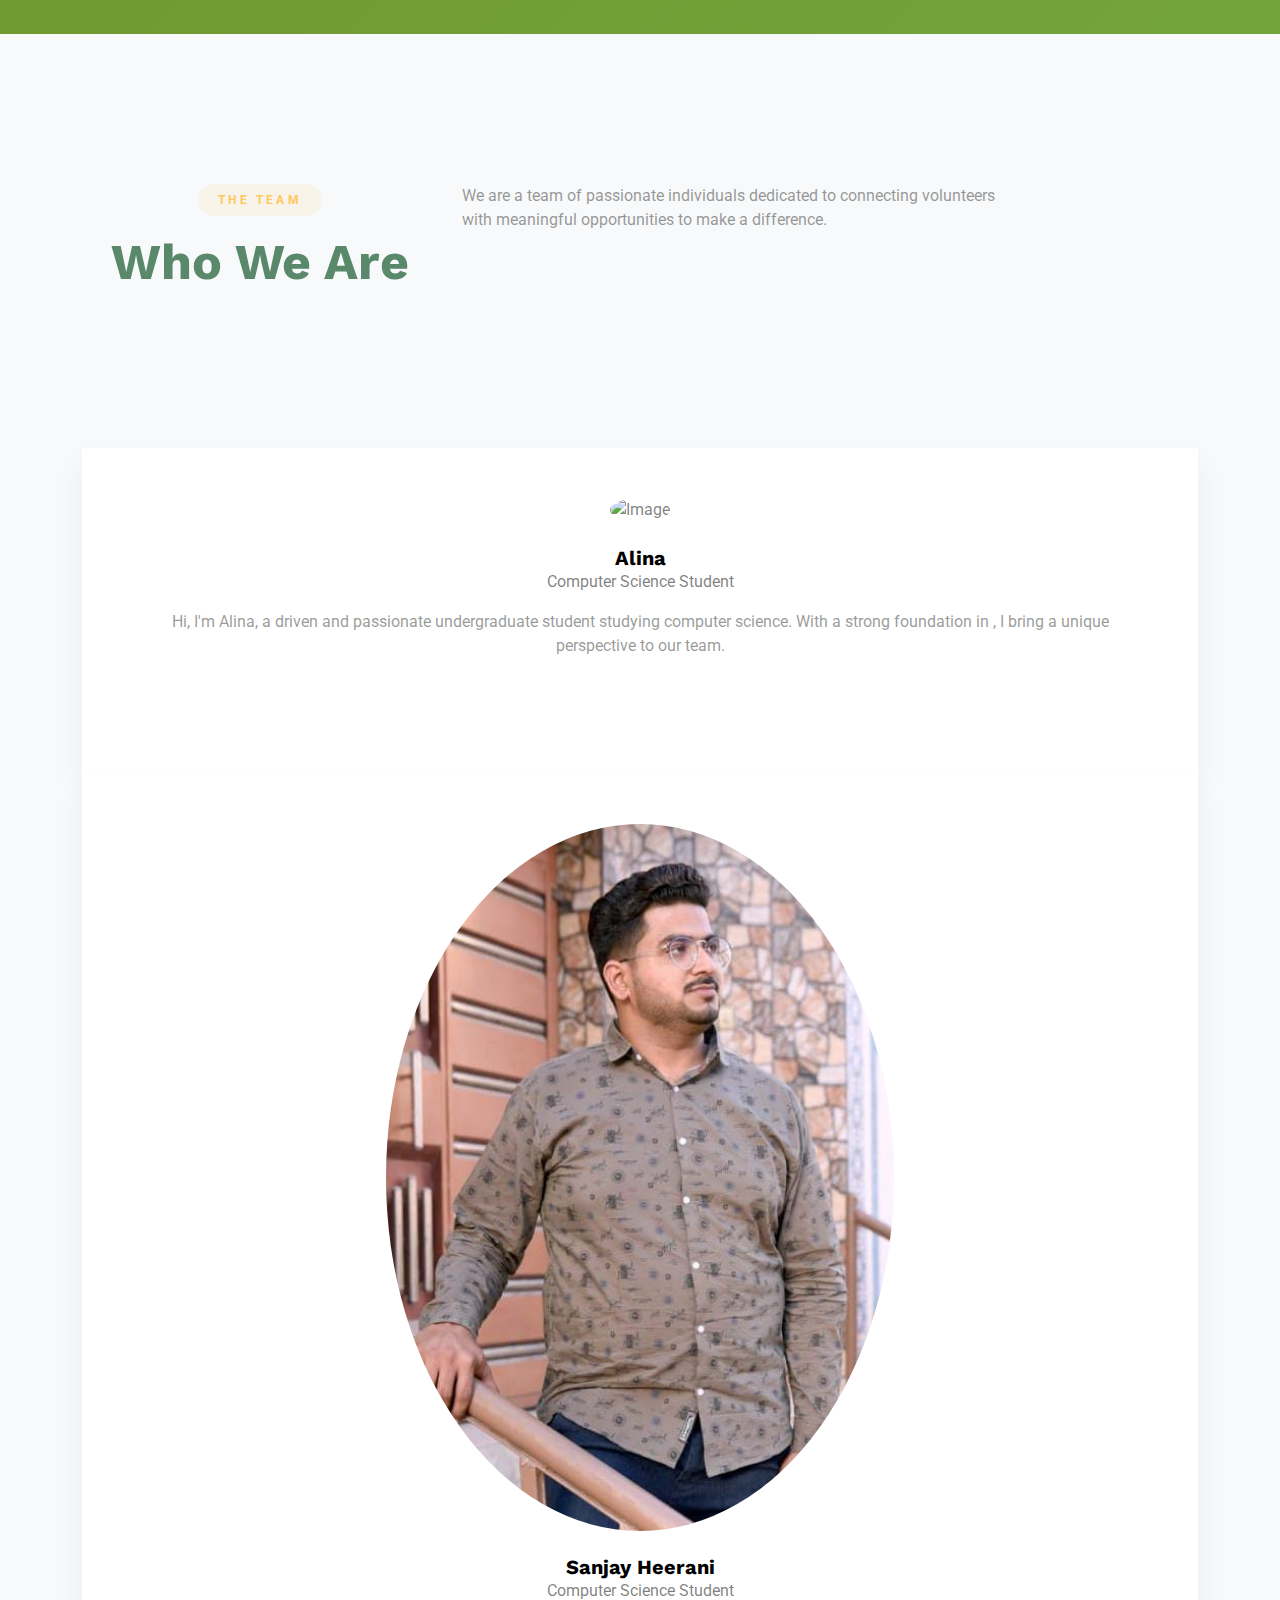
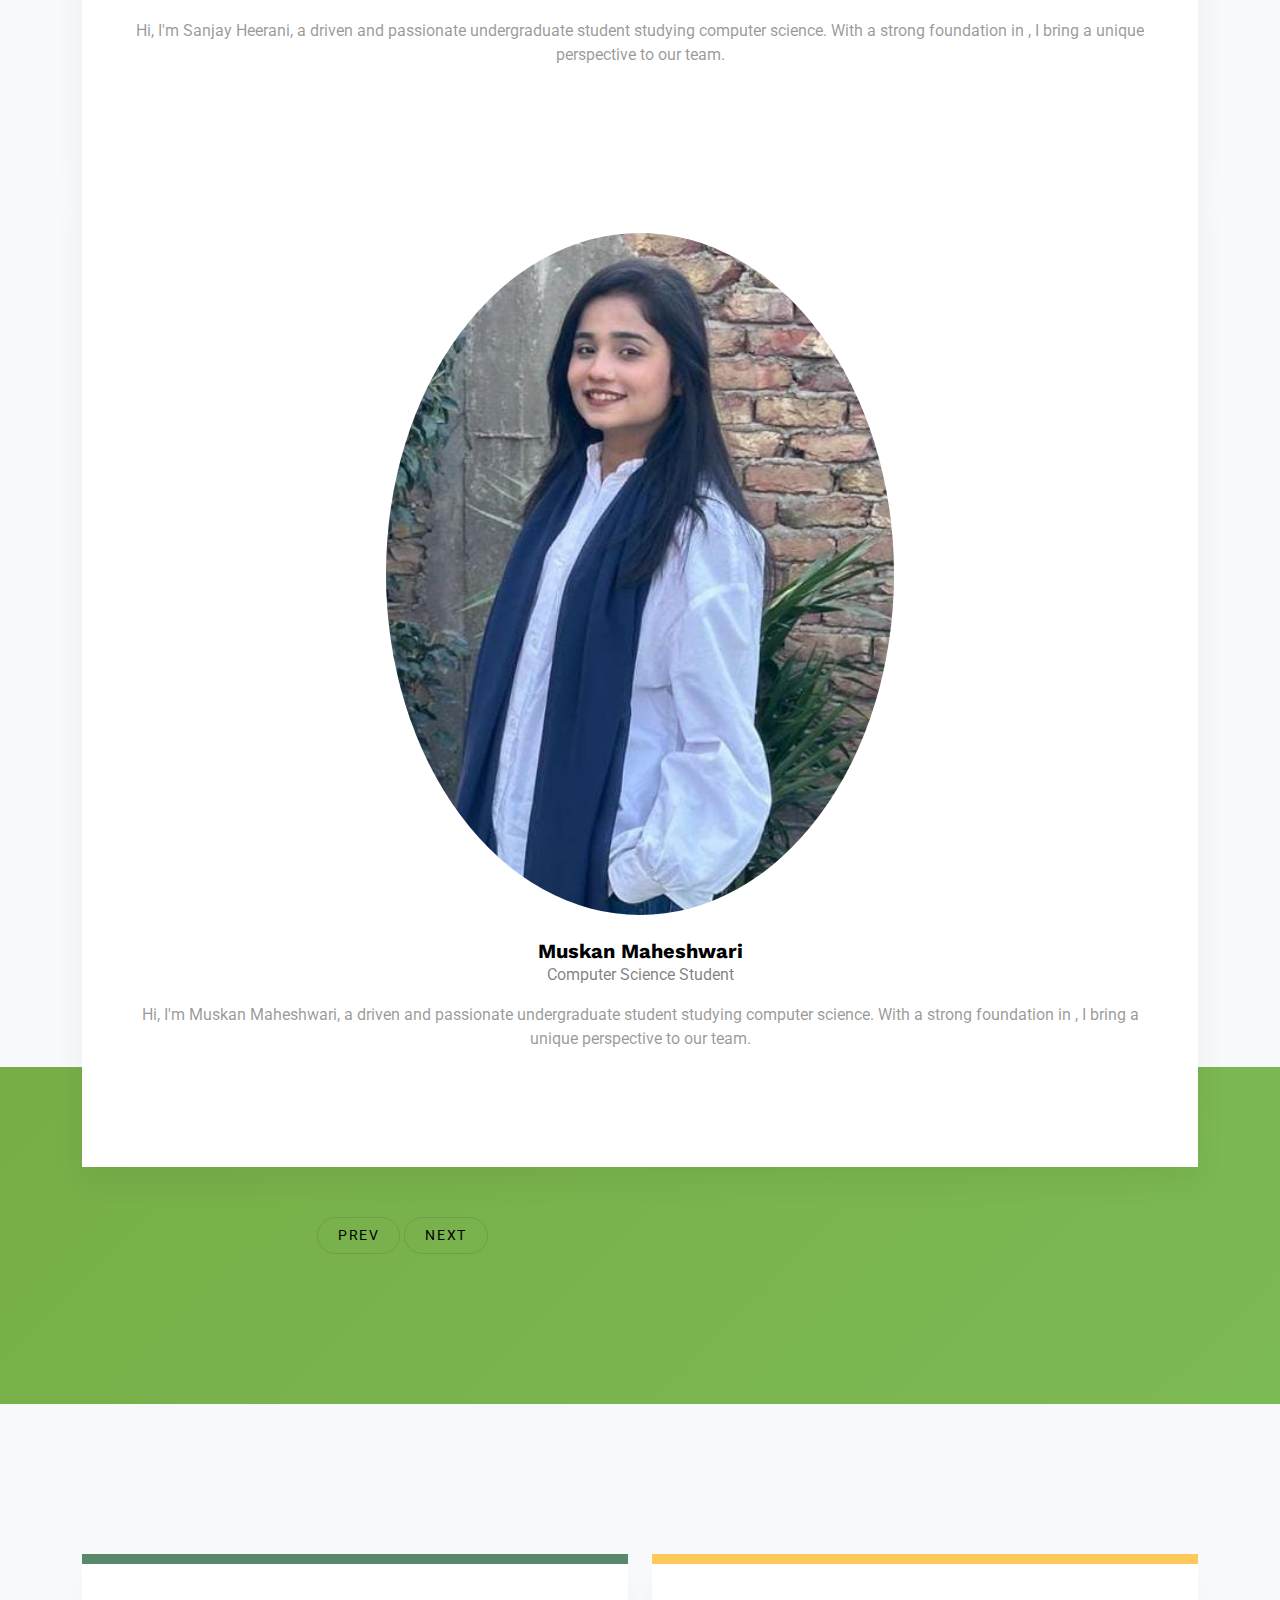
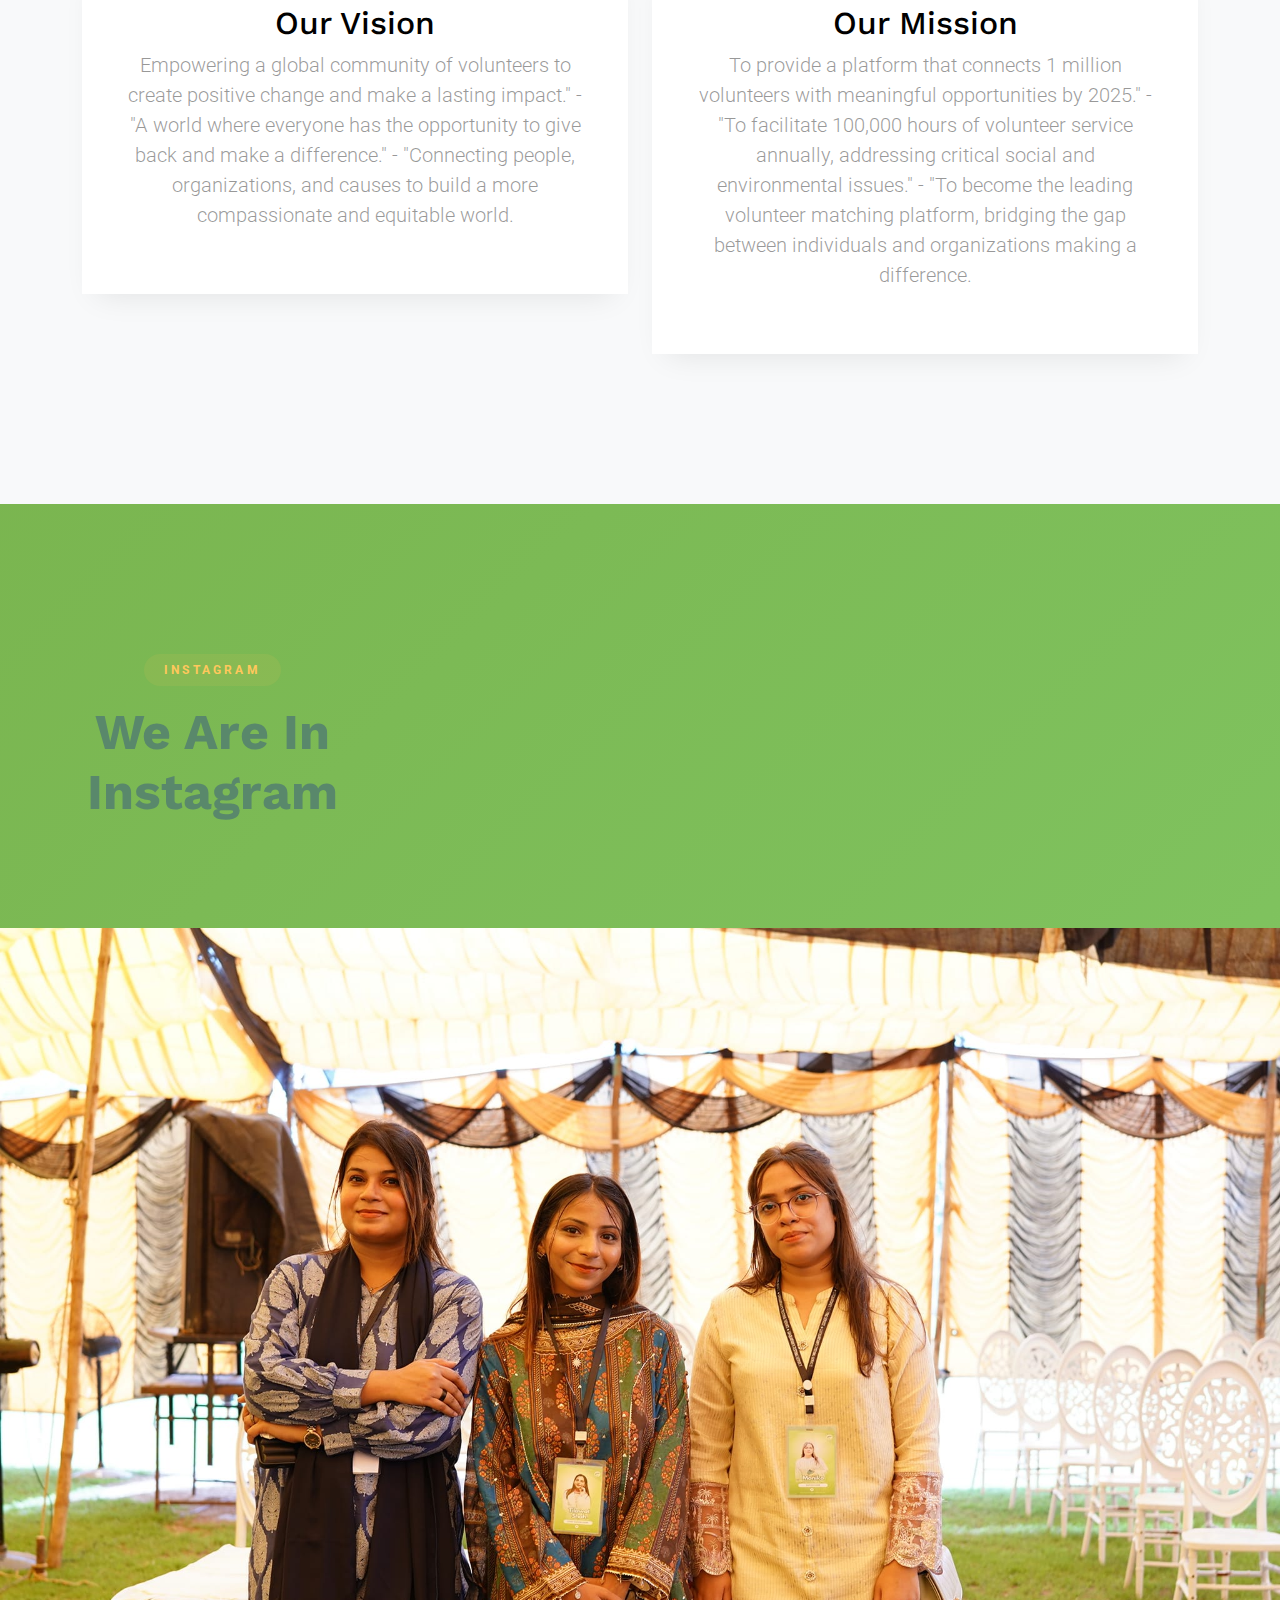
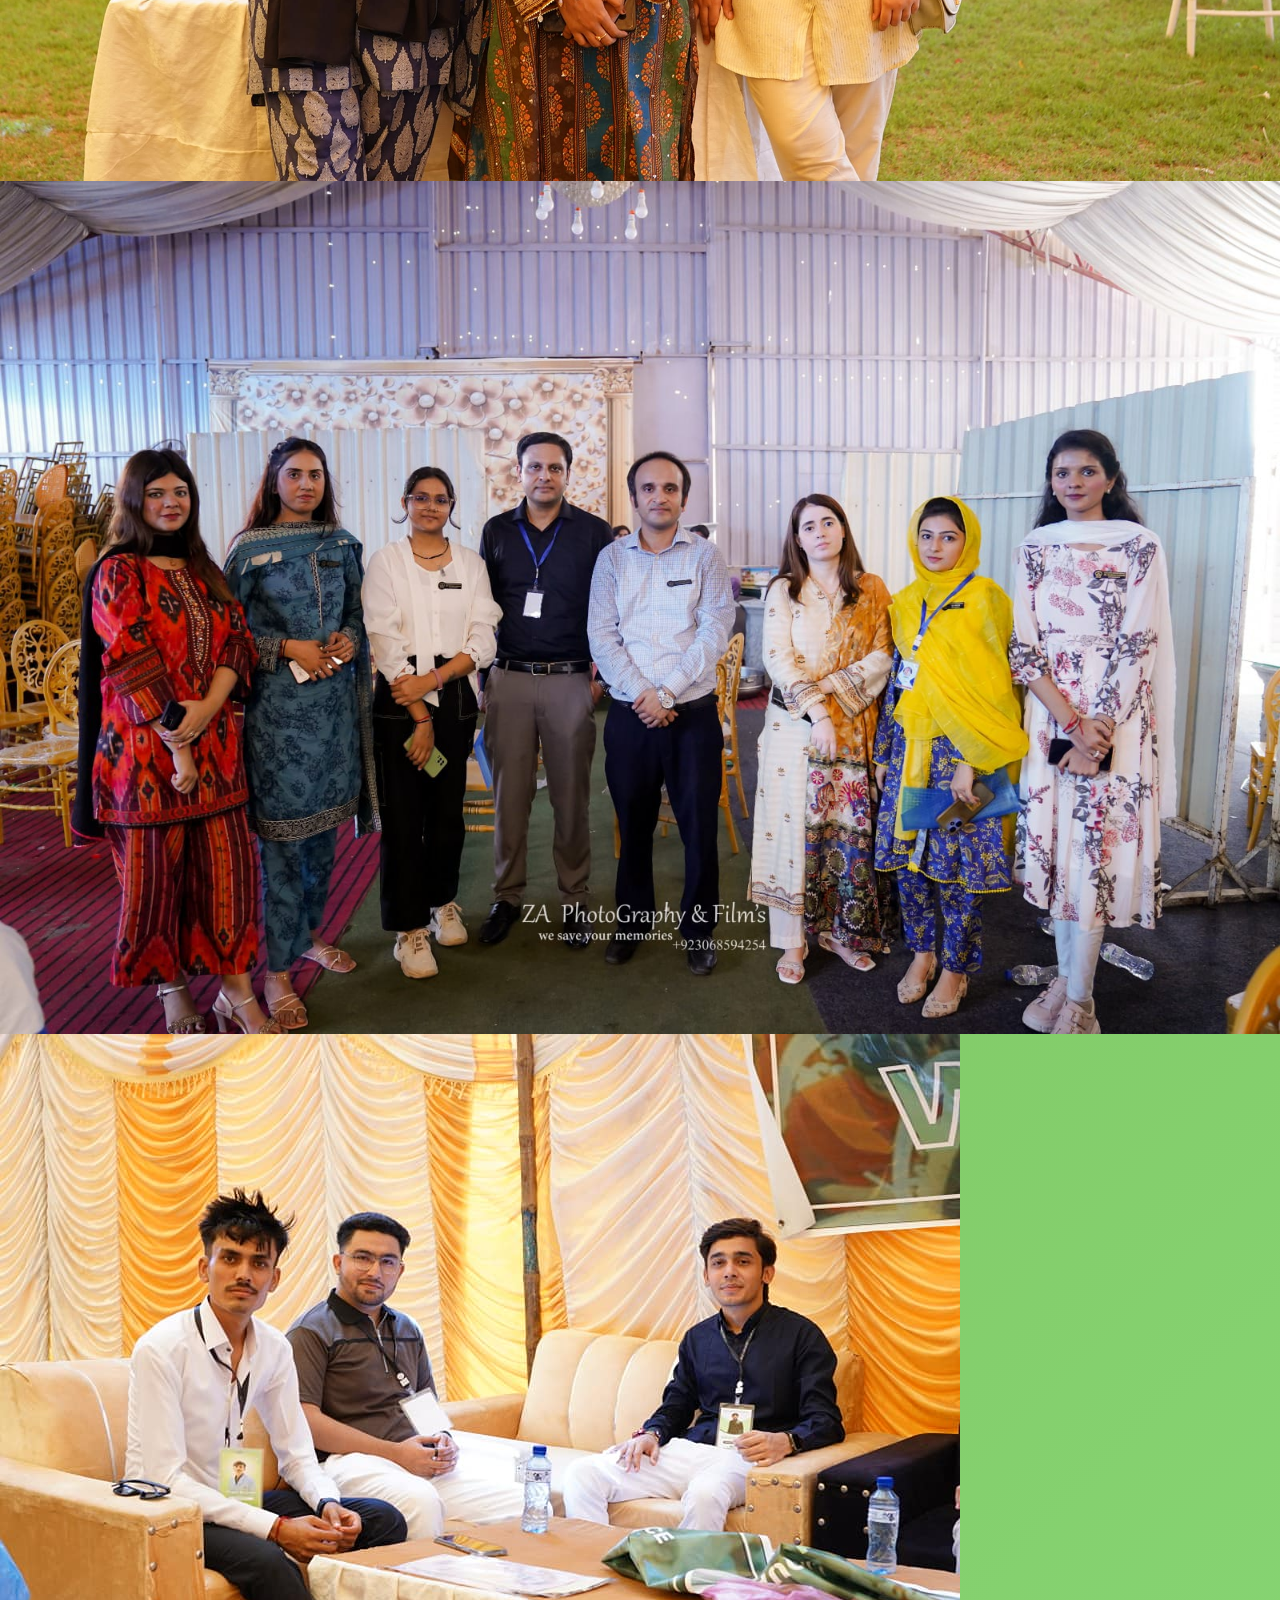
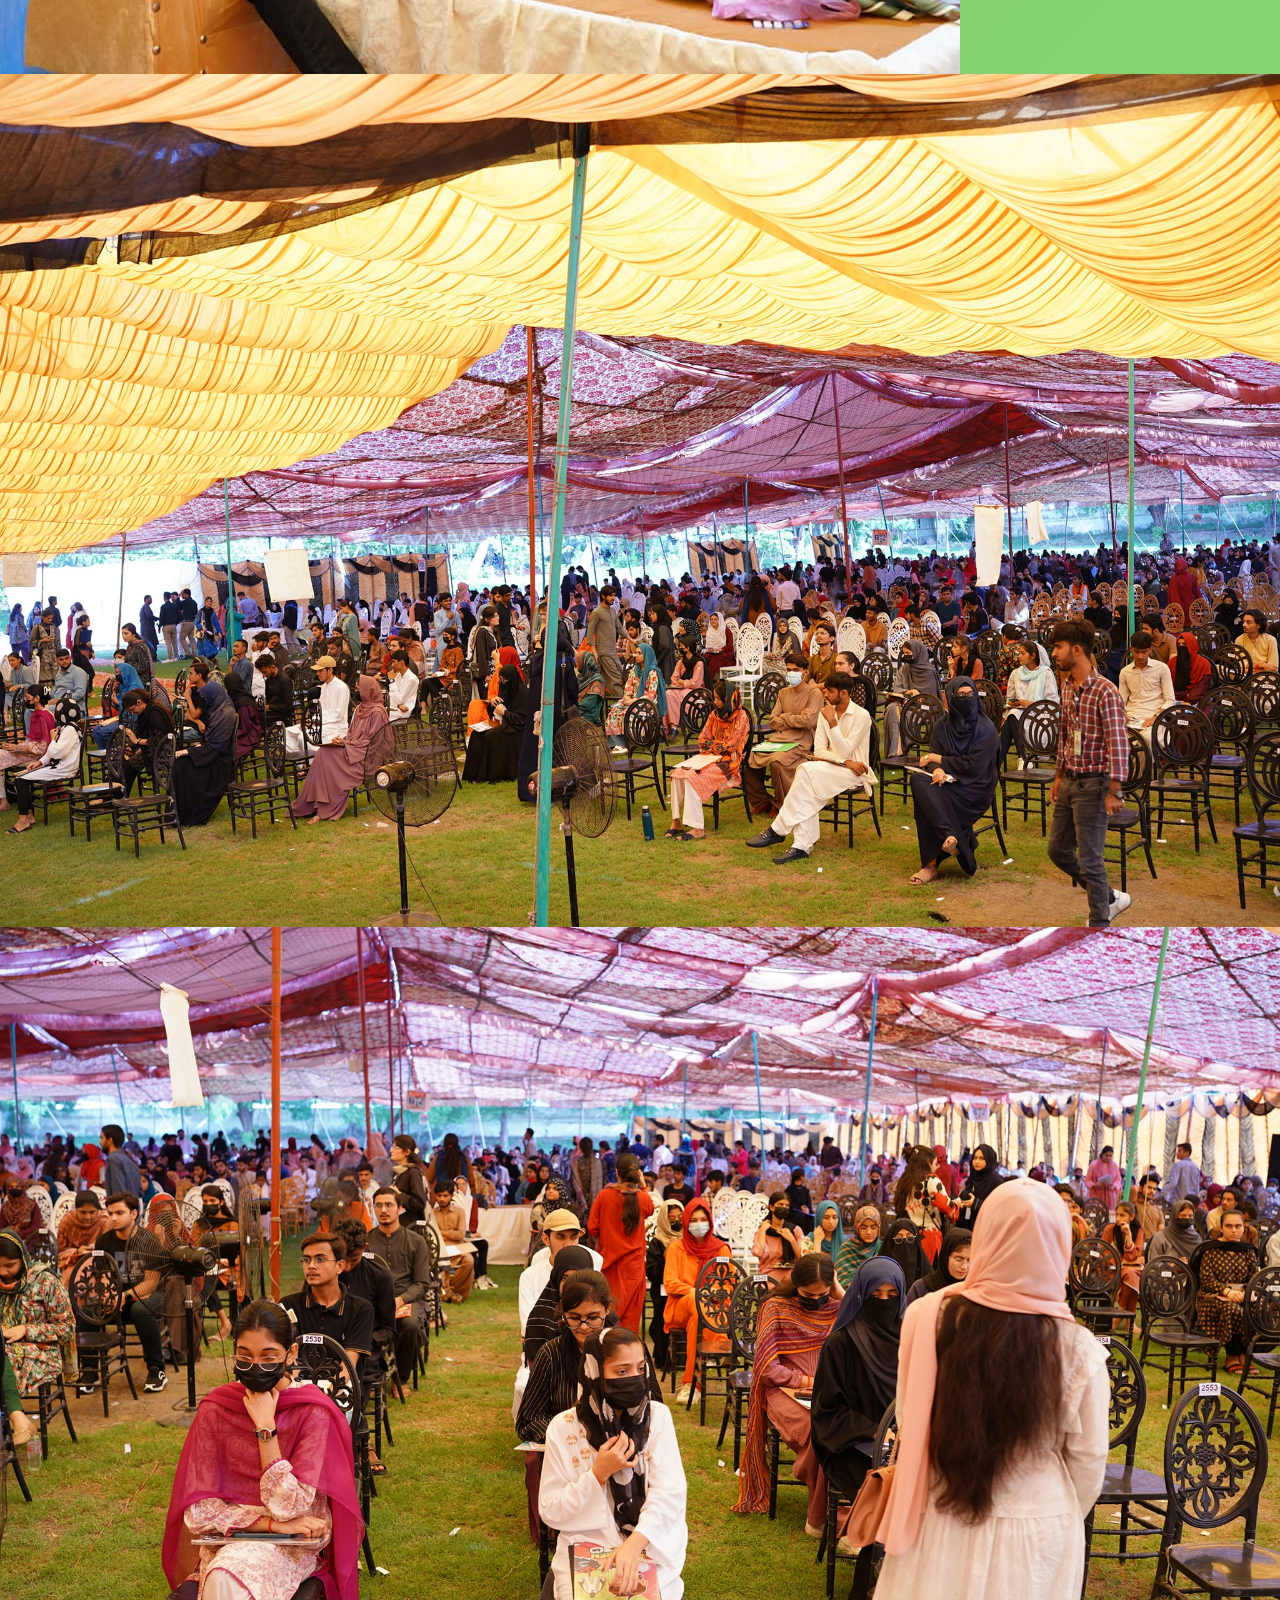
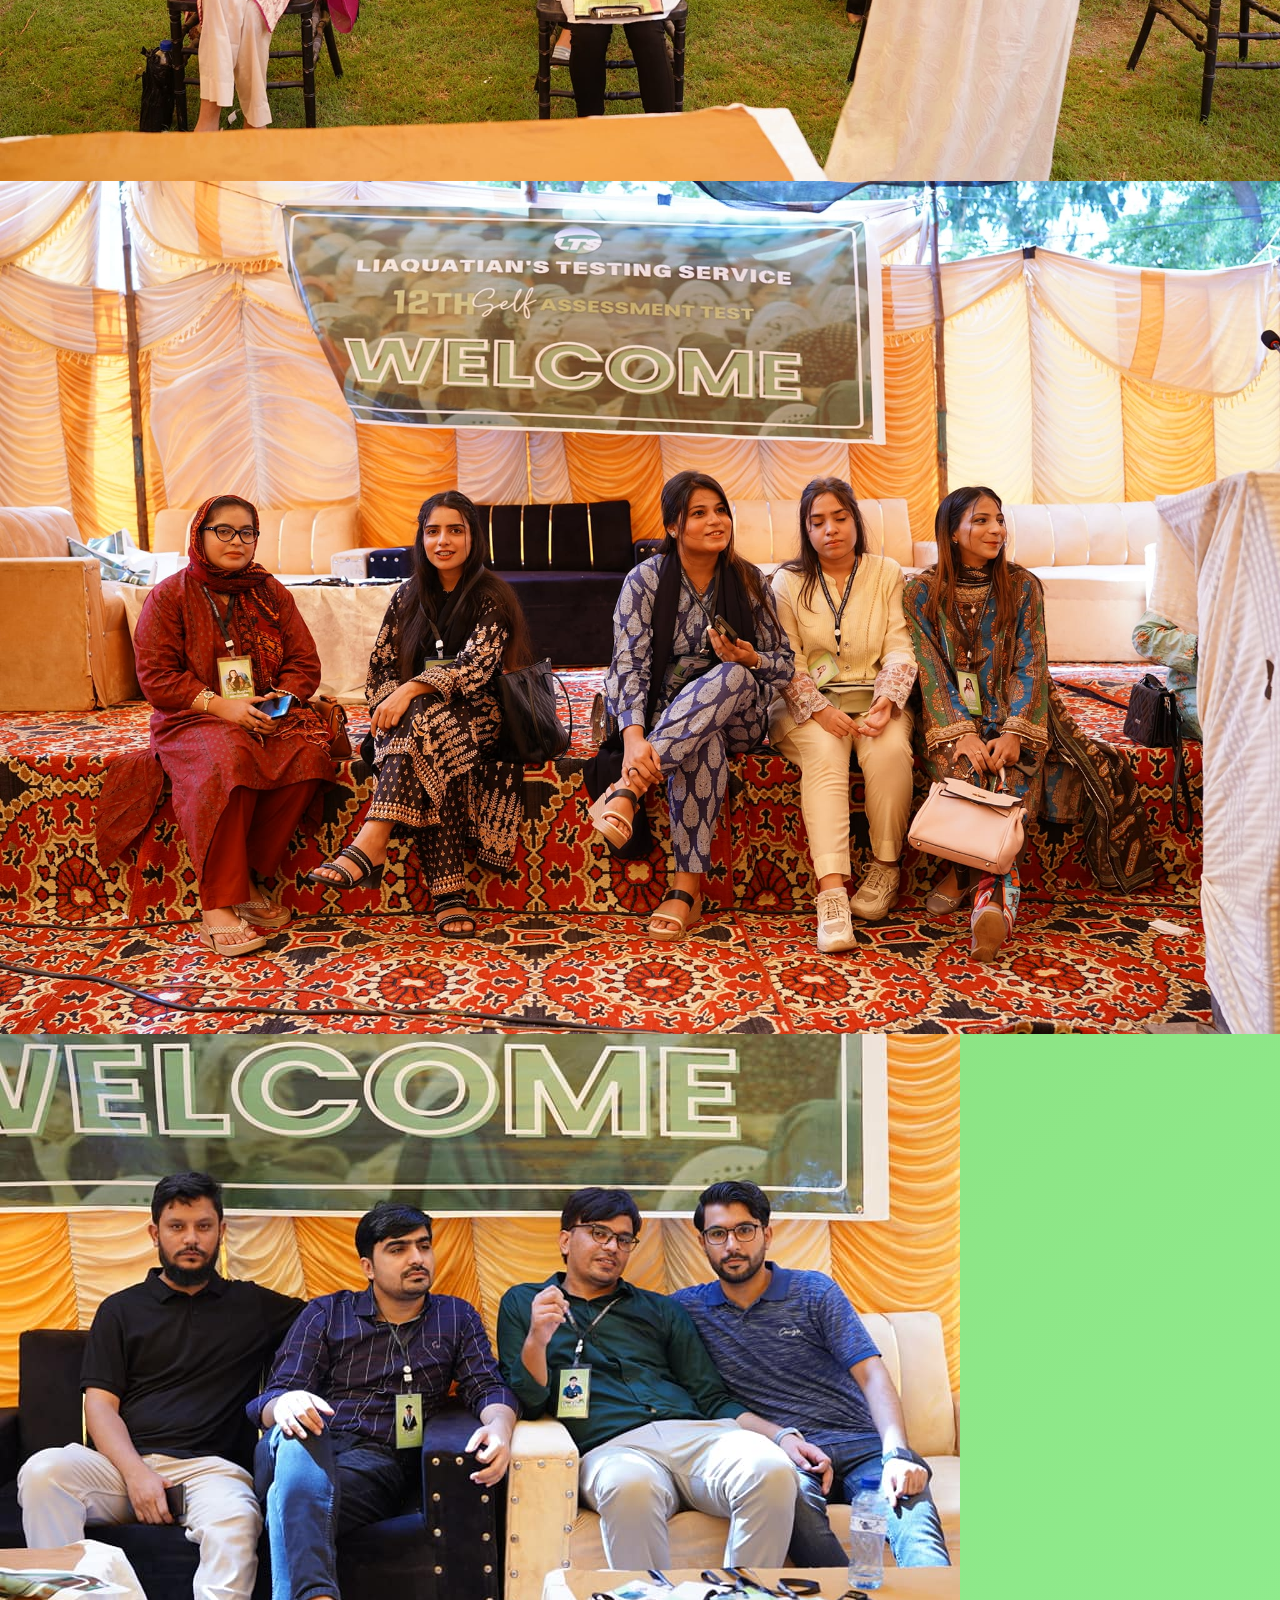
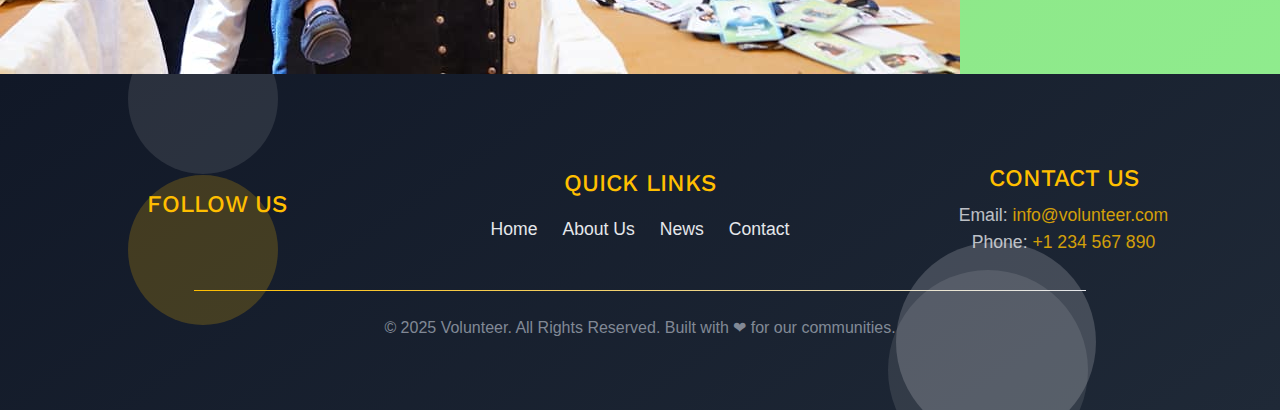
==== commit 11ab6f55: "Update about.html" ====
--- a/about.html
+++ b/about.html
@@ -117,7 +117,7 @@
                 <div class="item">
 
                     <div class="feature bg-color-2">
-                        <img src="images/Sanjay Lohana.jpg" alt="Image" class="img-fluid w-50 rounded-circle mb-4">
+                        <img src="Sanjay Lohana" alt="Image" class="img-fluid w-50 rounded-circle mb-4">
 
                         <h3 class="mb-0">Sanjay Heerani</h3>
                         <span class="text-black-50 mb-3 d-block">Computer Science Student</span>
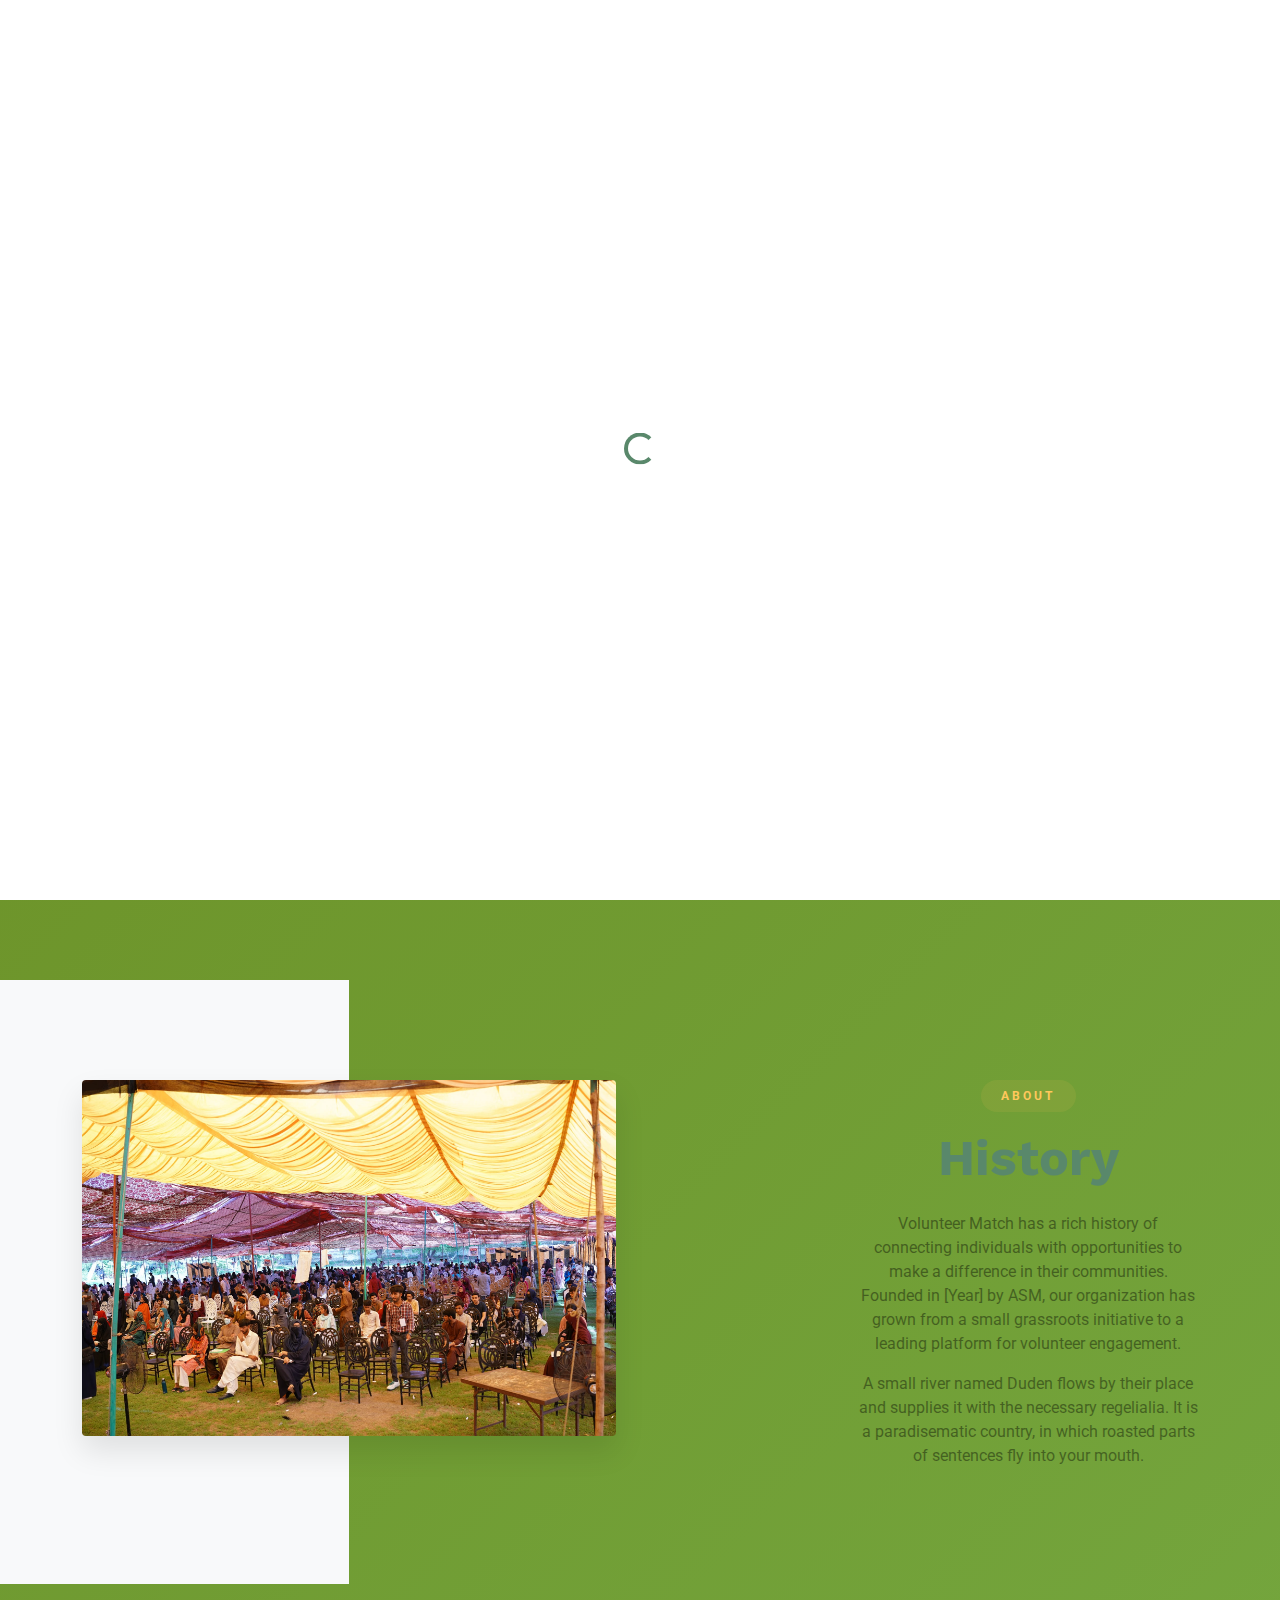
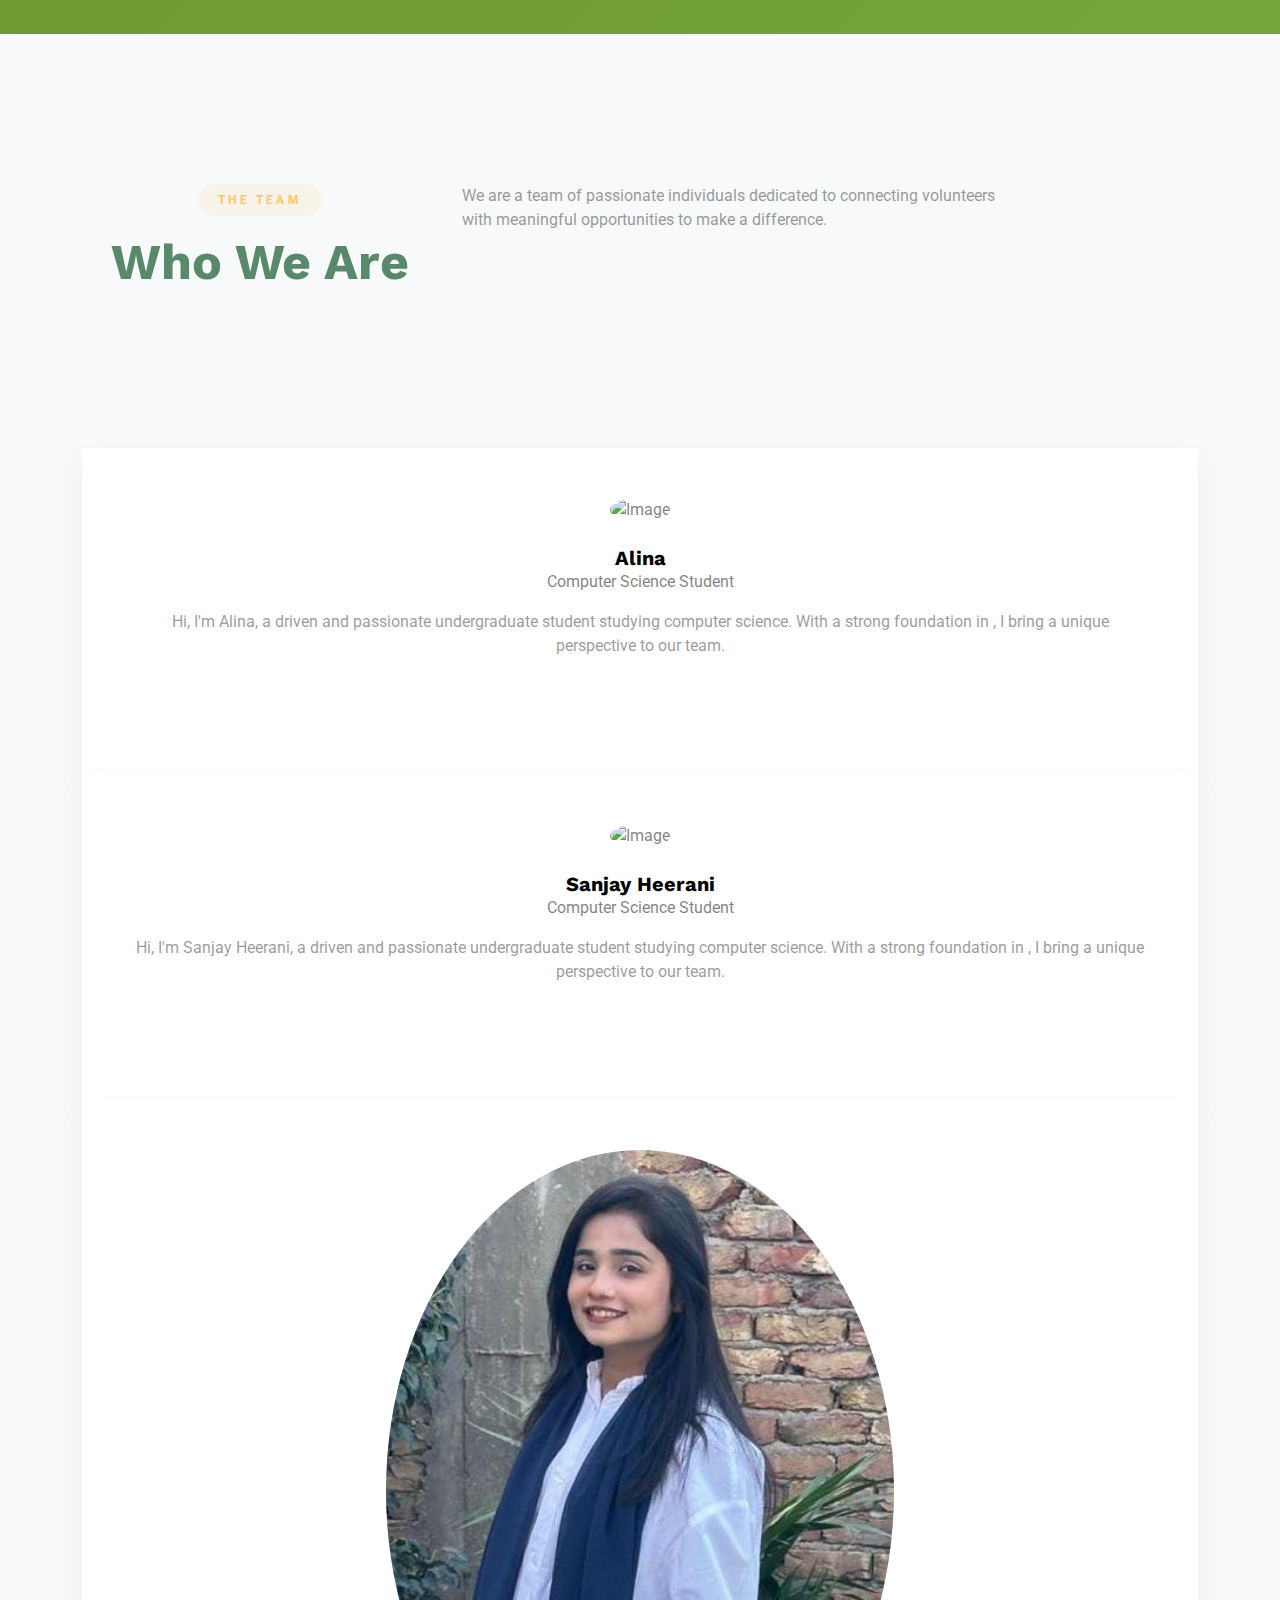
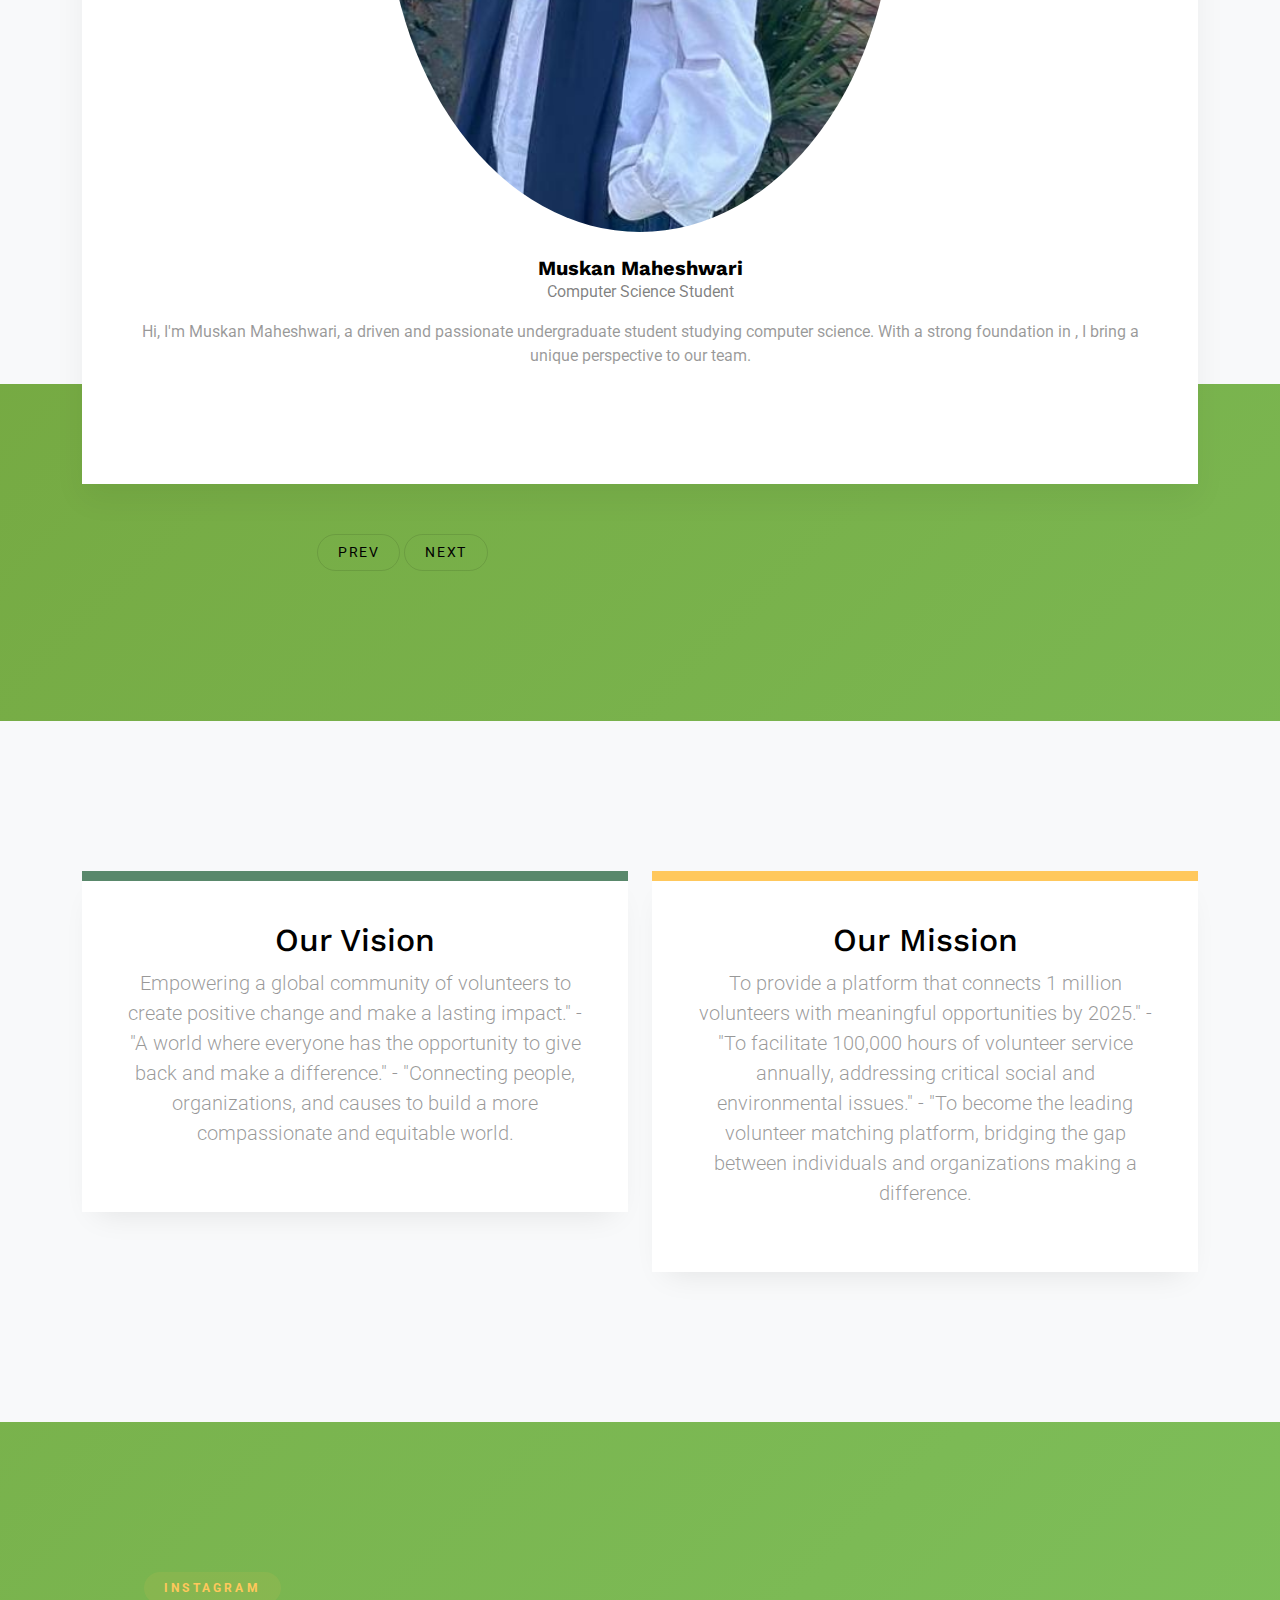
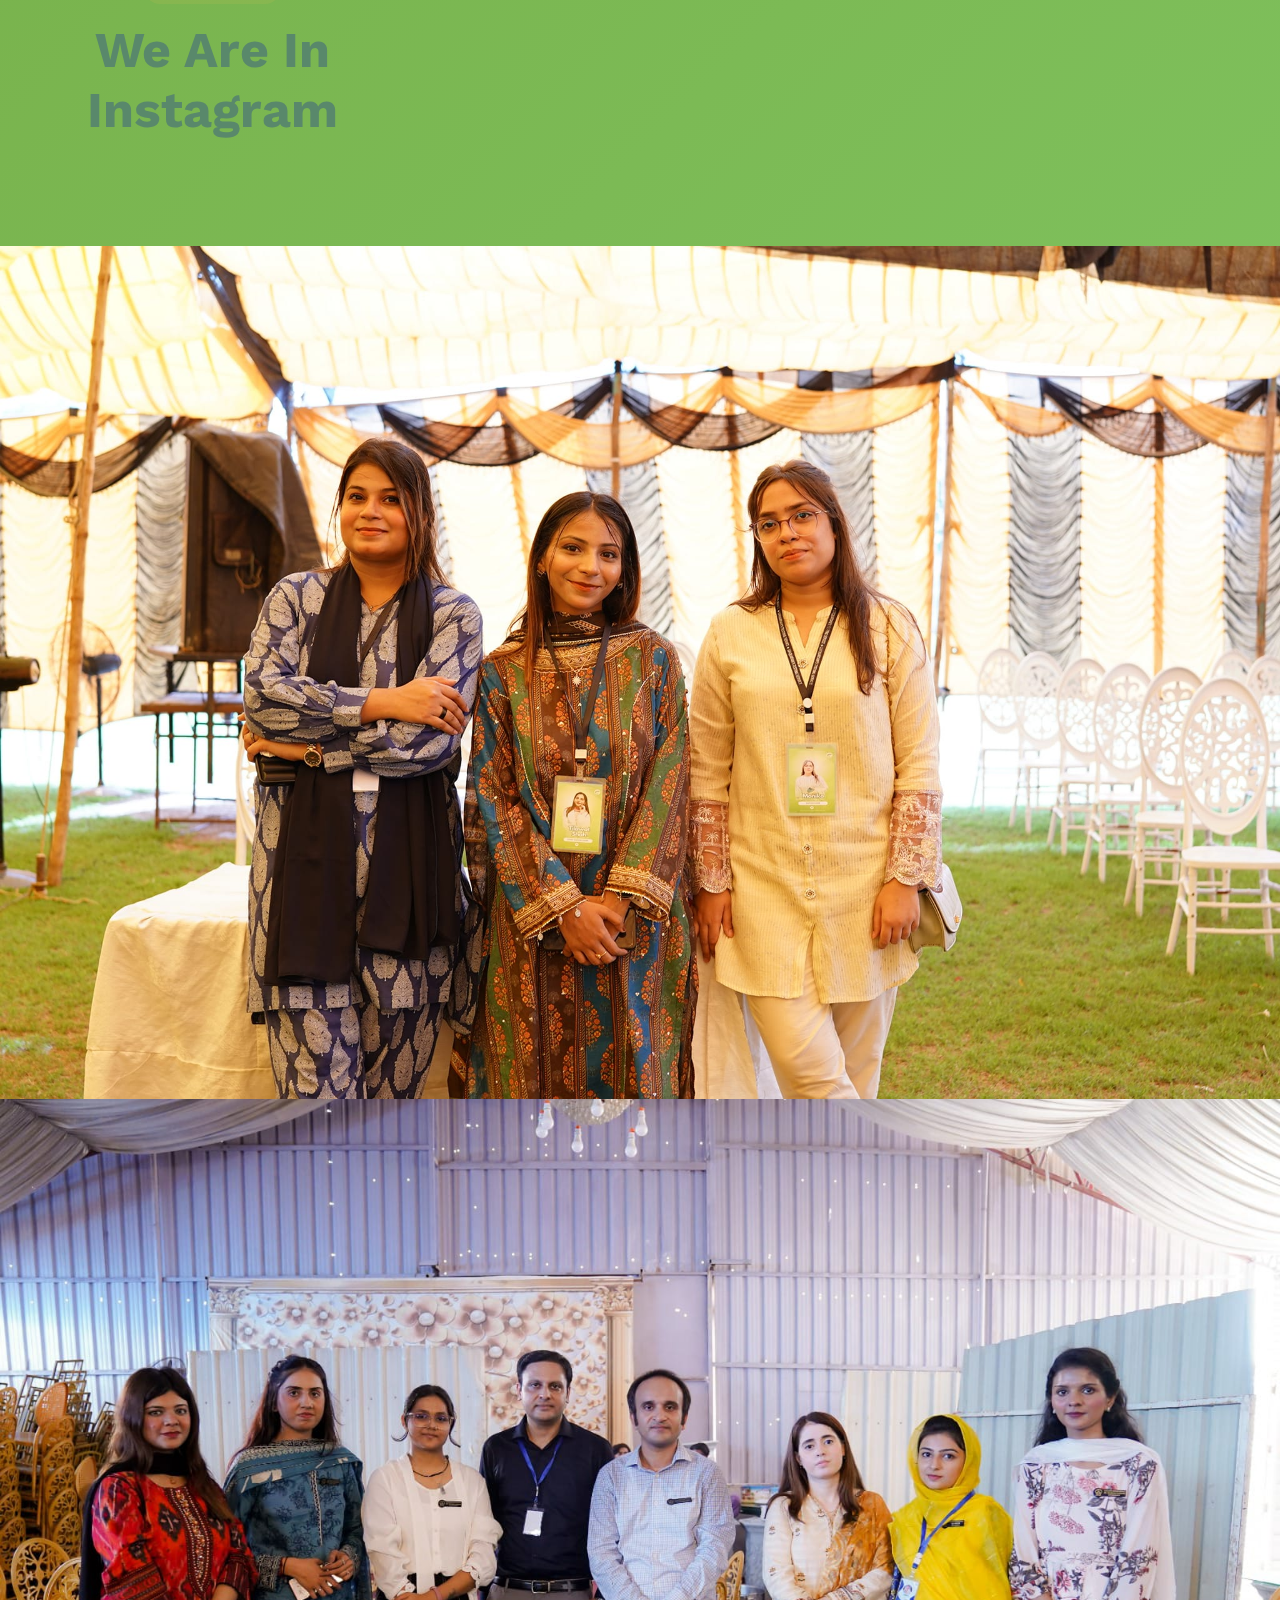
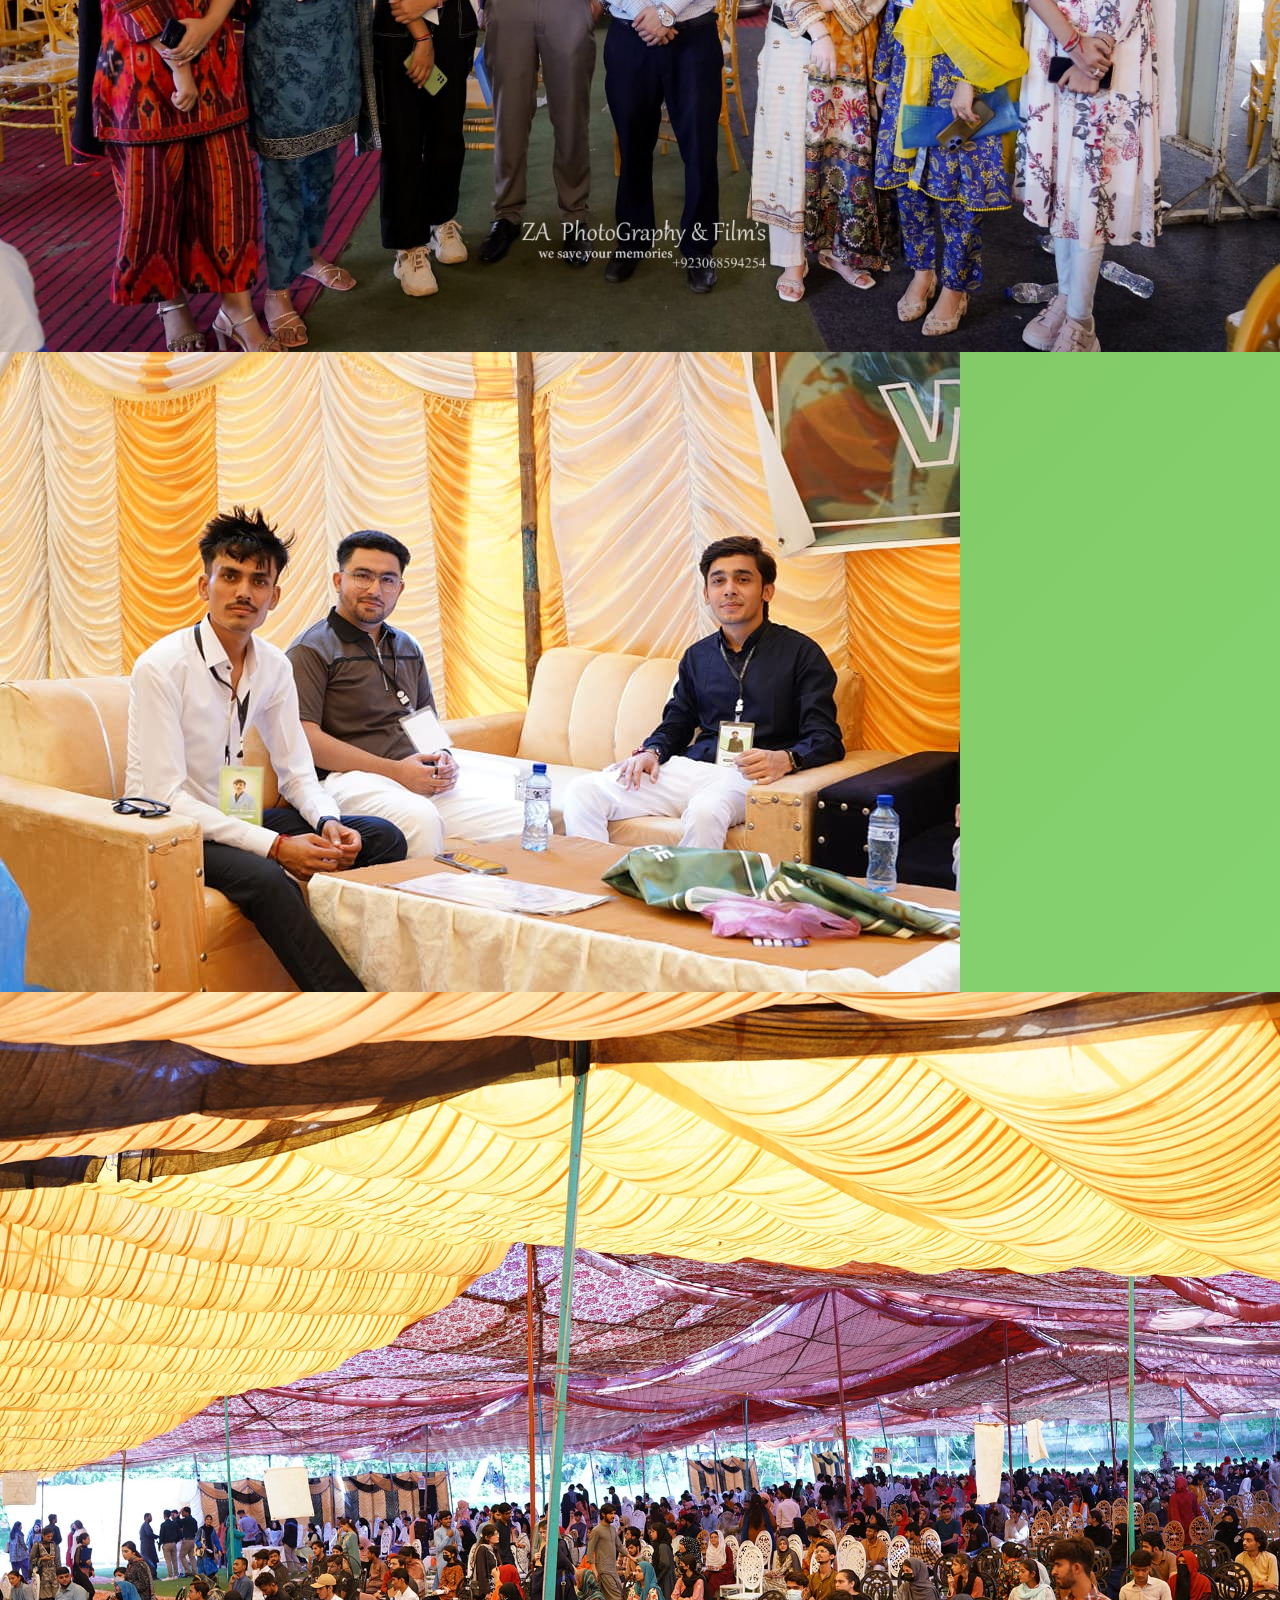
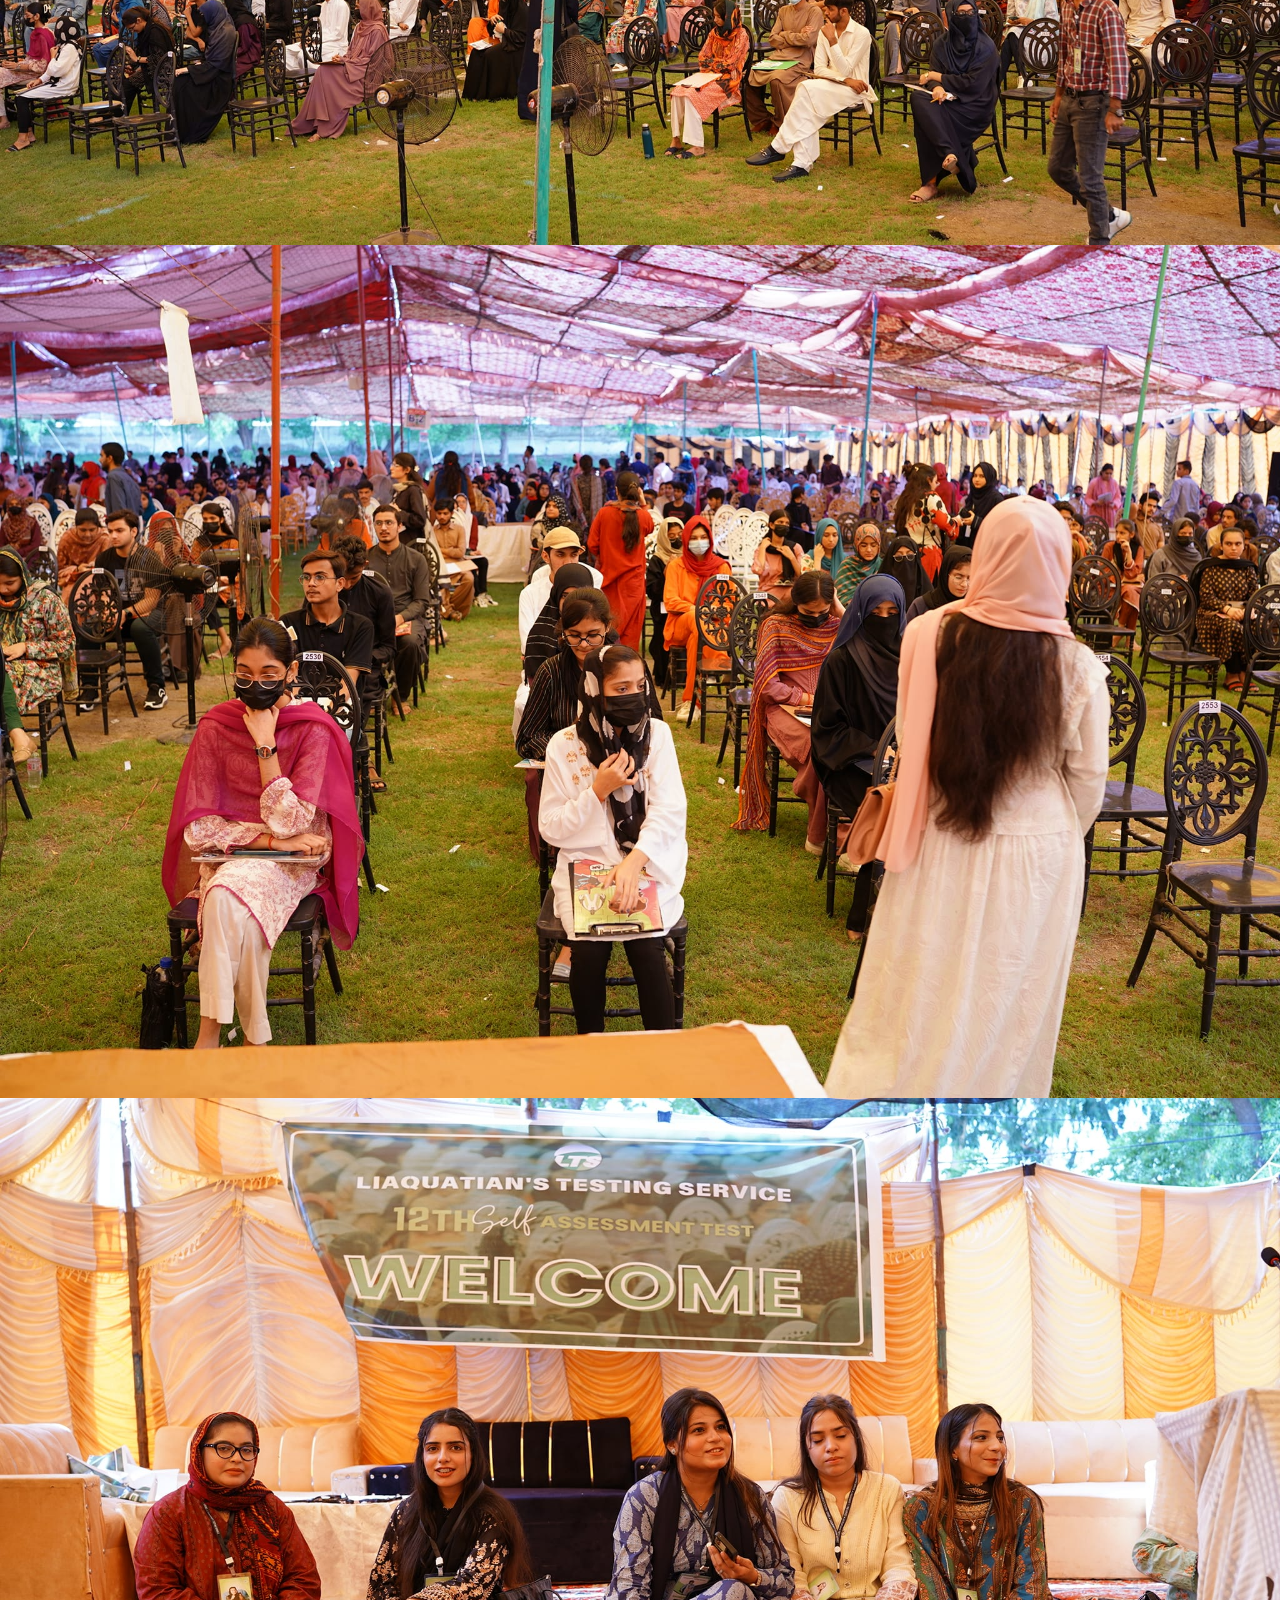
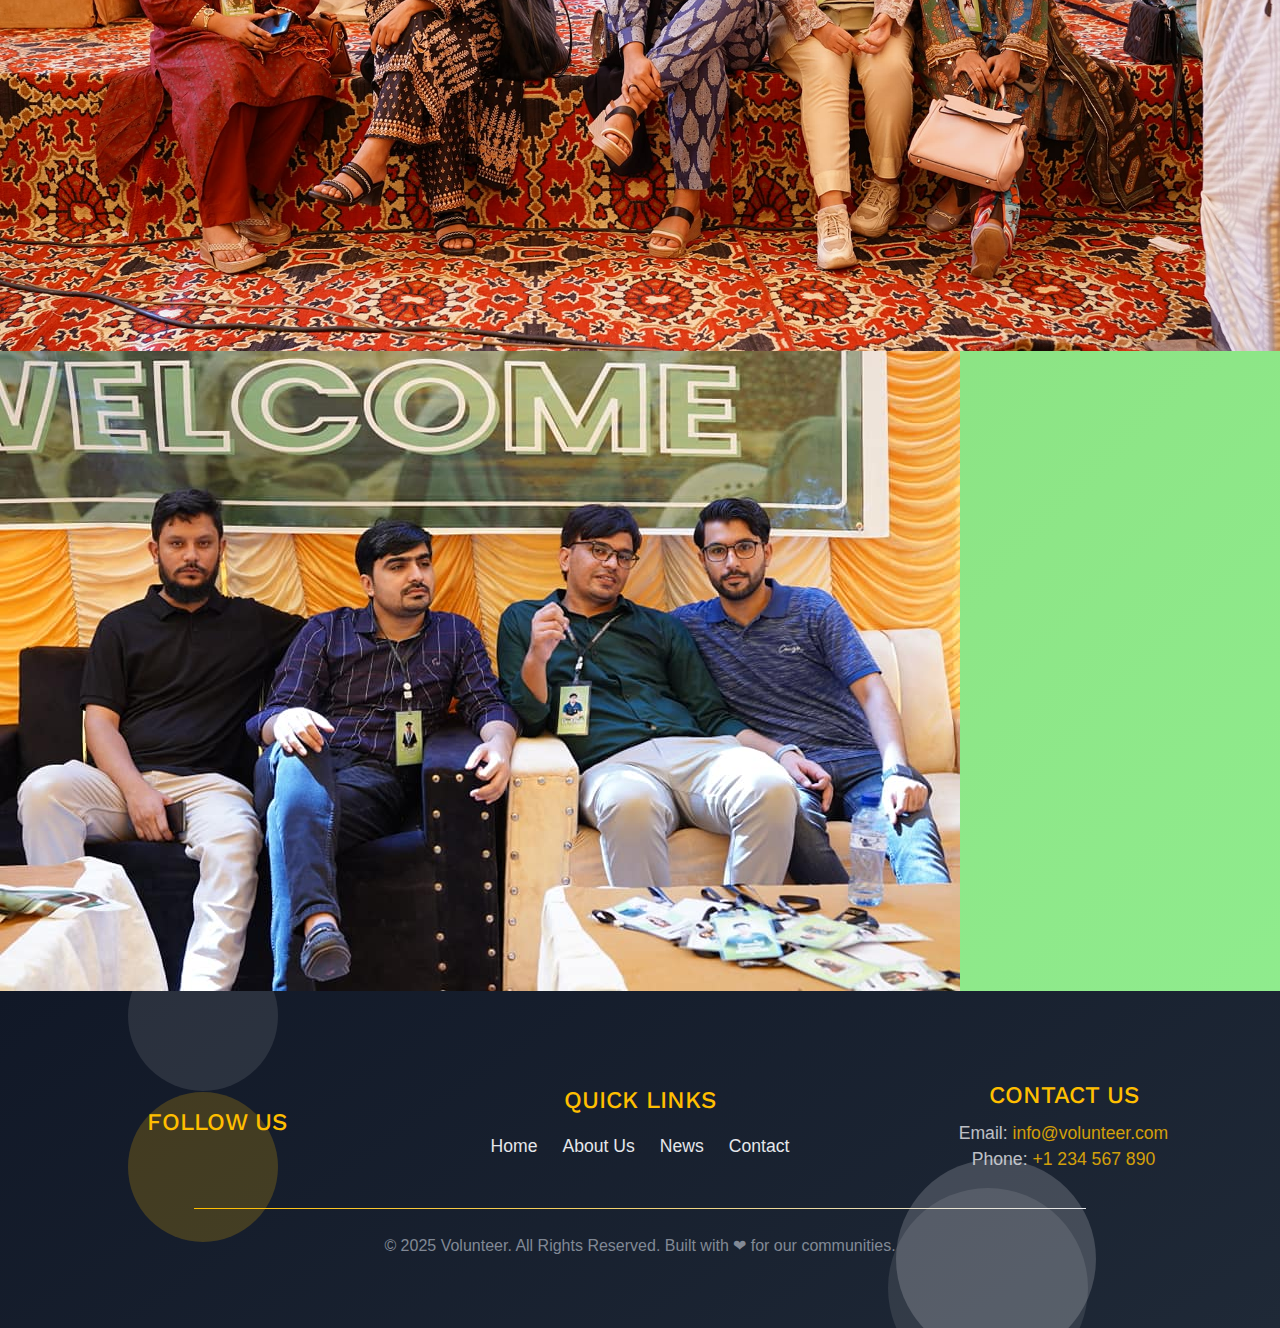
==== commit 404c8967: "Update about.html" ====
--- a/about.html
+++ b/about.html
@@ -117,7 +117,7 @@
                 <div class="item">
 
                     <div class="feature bg-color-2">
-                        <img src="Sanjay Lohana" alt="Image" class="img-fluid w-50 rounded-circle mb-4">
+                        <img src="images/Sanjay Lohana.jpg" alt="Image" class="img-fluid w-50 rounded-circle mb-4">
 
                         <h3 class="mb-0">Sanjay Heerani</h3>
                         <span class="text-black-50 mb-3 d-block">Computer Science Student</span>
